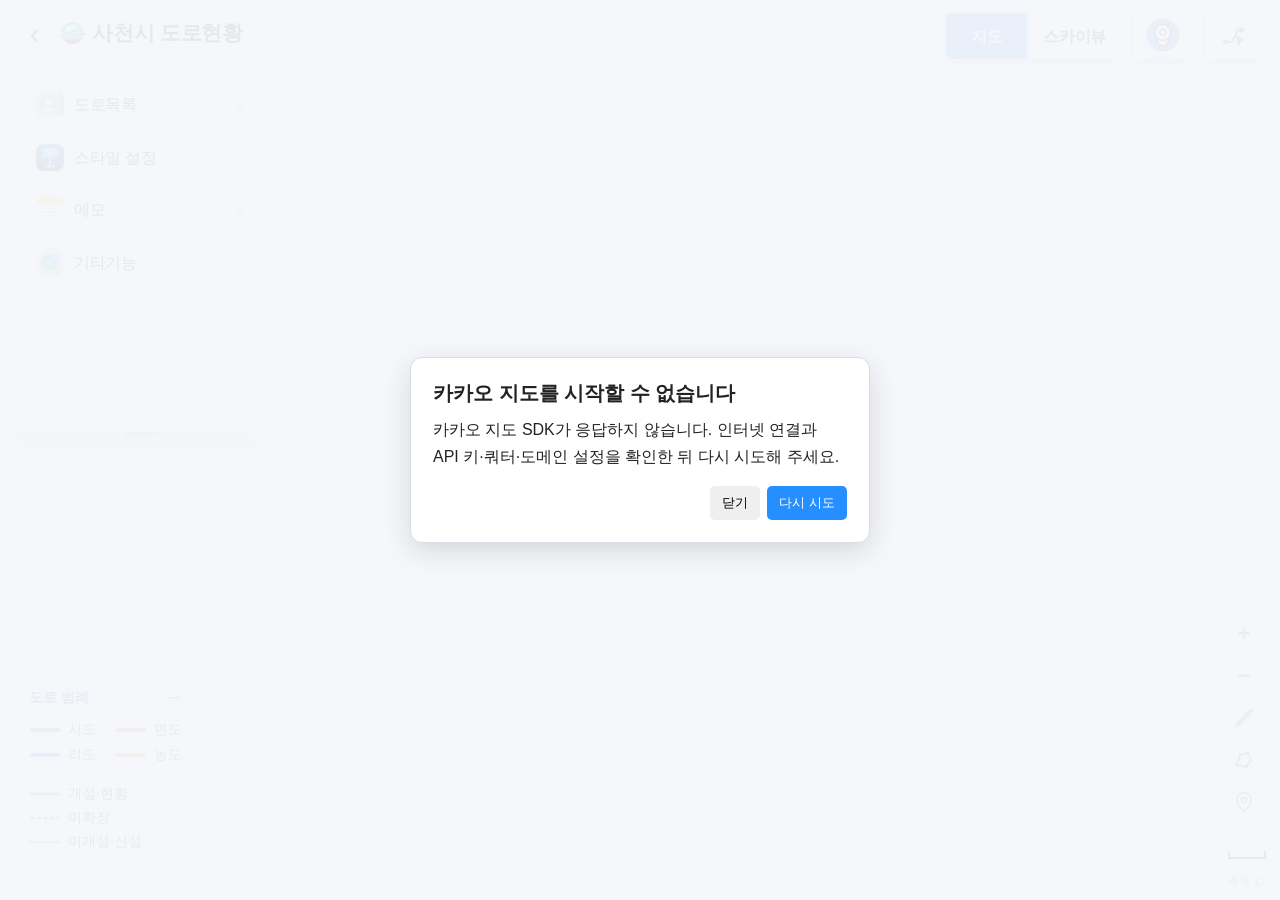
==== index.html @ bdb755bf "Remove continuous casing behind patterned roads" ====
<!DOCTYPE html>
<html lang="ko">
<head>
  <meta charset="UTF-8">
  <meta name="viewport" content="width=device-width, initial-scale=1.0">

  <title>사천시 도로지도</title>

  <style>
    * {
      box-sizing: border-box;
      font-family: Arial, "Apple SD Gothic Neo", sans-serif;
    }

    html,
    body,
    #map {
      width: 100%;
      height: 100%;
      margin: 0;
    }

    button,
    label {
      cursor: pointer;
    }

    /* =========================
       오른쪽 상단 메뉴
       ========================= */

      .top-toolbar {
      position: absolute;
      top: 15px;
      right: 15px;
      z-index: 30;
      display: flex;
      gap: 8px;
      align-items: flex-start;
    }

    .base-map-menu {
      display: flex;
      overflow: hidden;
      background: white;
      border-radius: 7px;
      box-shadow: 0 2px 8px #0005;
    }

    .base-map-menu button {
      padding: 12px 17px;
      border: 0;
      border-right: 1px solid #ddd;
      background: white;
      color: #222;
      font-size: 15px;
      font-weight: bold;
    }

    .base-map-menu button:last-child {
      border-right: 0;
    }

    .base-map-menu button.active {
      color: white;
      background: #258fff;
    }

    .tool-wrap {
      position: relative;
    }

    .tool-button {
      width: 52px;
      height: 47px;
      padding: 0;
      border: 0;
      border-radius: 7px;
      color: #555;
      background: white;
      box-shadow: 0 2px 8px #0005;
      font-size: 25px;
      font-weight: bold;
    }

    .tool-button.active {
      color: white;
      background: #258fff;
    }

    #styleBtn {
      width: 72px;
      font-size: 13px;
    }

    /* 레이어 모양 아이콘 */
    .layer-symbol {
      position: relative;
      display: inline-block;
      width: 25px;
      height: 23px;
    }

    .layer-symbol span {
      position: absolute;
      left: 50%;
      width: 18px;
      height: 18px;
      border-radius: 2px;
      background: currentColor;
      transform: translateX(-50%) rotate(45deg);
    }

    .layer-symbol span:nth-child(1) {
      top: 0;
    }

    .layer-symbol span:nth-child(2) {
      top: 5px;
      opacity: 0.65;
    }

    .layer-symbol span:nth-child(3) {
      top: 10px;
      opacity: 0.35;
    }

    /* =========================
       레이어 설정창
       ========================= */

    #layerPanel {
      position: absolute;
      top: 58px;
      right: 0;
      z-index: 31;
      width: 240px;
      display: none;
      padding: 14px;
      background: white;
      border-radius: 8px;
      box-shadow: 0 4px 14px #0005;
    }

    .layer-panel-title {
      margin-bottom: 12px;
      padding: 0 3px 9px;
      border-bottom: 1px solid #999;
      color: #555;
      font-size: 19px;
      font-weight: bold;
    }

    .layer-grid {
      display: grid;
      grid-template-columns: repeat(2, 1fr);
      gap: 8px;
    }

    .layer-item {
      position: relative;
      height: 50px;
    }

    .layer-item input {
      position: absolute;
      opacity: 0;
      pointer-events: none;
    }

    .layer-item label {
      width: 100%;
      height: 100%;
      padding: 0 4px;
      display: flex;
      align-items: center;
      justify-content: center;
      border: 2px solid #3594ef;
      border-radius: 8px;
      color: #3594ef;
      text-align: center;
      font-size: 14px;
      font-weight: bold;
      white-space: nowrap;
    }

    .layer-item label:hover {
      background: #eaf4ff;
    }

    .layer-item input:checked + label {
      color: white;
      border-color: #3594ef;
      background: #3594ef;
      font-weight: bold;
    }

    .layer-section-label {
      grid-column: 1 / -1;
      margin-top: 5px;
      padding-top: 8px;
      border-top: 1px solid #e5e7eb;
      color: #59616b;
      font-size: 12px;
      font-weight: 800;
      text-align: left;
    }

    .boundary-auto-note {
      grid-column: 1 / -1;
      margin-top: -2px;
      color: #8a9098;
      font-size: 10px;
      line-height: 1.4;
      text-align: left;
    }

    /* 사용자화 설정창 */
    #stylePanel {
      position: absolute;
      top: 58px;
      right: 0;
      z-index: 31;
      width: 820px;
      max-width: calc(100vw - 30px);
      max-height: calc(100vh - 90px);
      display: none;
      overflow-y: auto;
      padding: 0;
      background: #f5f7fa;
      border: 1px solid #dfe4ea;
      border-radius: 12px;
      box-shadow: 0 8px 28px #0003;
    }

    .style-title {
      position: sticky;
      top: 0;
      z-index: 2;
      padding: 14px 16px 11px;
      color: #222;
      background: white;
      border-bottom: 1px solid #e6e9ed;
      font-size: 18px;
      font-weight: 800;
    }

    .style-subtitle {
      display: block;
      margin-top: 3px;
      color: #858b93;
      font-size: 11px;
      font-weight: normal;
    }

    .style-section {
      margin: 12px;
      padding: 12px;
      background: white;
      border: 1px solid #e3e7eb;
      border-radius: 10px;
    }

    .style-section-title {
      margin-bottom: 9px;
      color: #30343a;
      font-size: 14px;
      font-weight: 800;
    }

    .style-section-note {
      margin: -4px 0 10px;
      color: #8a9098;
      font-size: 11px;
    }

    .style-head,
    .style-row {
      display: grid;
      grid-template-columns: 58px 108px 108px 60px 60px minmax(105px, 1fr) minmax(105px, 1fr);
      gap: 7px;
      align-items: center;
      text-align: center;
    }

    .style-head {
      padding: 0 2px 7px;
      color: #8a9098;
      font-size: 10px;
      font-weight: 700;
    }

    .style-row {
      min-height: 50px;
      padding: 7px 2px;
      border-top: 1px solid #eef1f4;
      color: #333;
      font-size: 13px;
      font-weight: 800;
    }

    .style-row input[type="color"] {
      width: 38px;
      height: 30px;
      padding: 2px;
      border: 1px solid #cfd5dc;
      border-radius: 6px;
      background: white;
    }

    .color-code-control {
      display: grid;
      grid-template-columns: 38px minmax(64px, 1fr);
      gap: 5px;
      align-items: center;
      min-width: 0;
    }

    .color-code-input {
      width: 100%;
      min-width: 0;
      height: 30px;
      padding: 3px 5px;
      border: 1px solid #cfd5dc;
      border-radius: 6px;
      background: #fff;
      color: #333;
      font: 11px/1.2 ui-monospace, SFMono-Regular, Menlo, Monaco, Consolas, monospace;
      text-transform: uppercase;
      box-sizing: border-box;
    }

    .color-code-input:focus {
      outline: none;
      border-color: #258fff;
      box-shadow: 0 0 0 2px rgba(37,143,255,.12);
    }

    .style-row input[type="number"] {
      width: 58px;
      height: 34px;
      padding: 4px;
      border: 1px solid #cfd5dc;
      border-radius: 6px;
      text-align: center;
      font-size: 13px;
    }

    .opacity-control {
      display: grid;
      grid-template-columns: 1fr 40px;
      gap: 6px;
      align-items: center;
    }

    .opacity-control input[type="range"] {
      width: 100%;
      accent-color: #258fff;
    }

    .opacity-value {
      color: #4b5563;
      font-size: 11px;
      font-weight: 800;
      text-align: right;
      white-space: nowrap;
    }

    .status-style-settings {
      margin: 12px;
      padding: 12px;
      background: white;
      border: 1px solid #e3e7eb;
      border-radius: 10px;
    }

    .status-style-title {
      margin-bottom: 8px;
      color: #30343a;
      font-size: 14px;
      font-weight: 800;
    }

    .status-style-row {
      display: grid;
      grid-template-columns: 120px 85px 1fr;
      gap: 10px;
      align-items: center;
      padding: 6px 0;
      color: #444;
      font-size: 13px;
      font-weight: 700;
    }

    .status-style-row.two-column {
      grid-template-columns: 120px 1fr;
    }

    .status-style-row select,
    .status-style-row input[type="number"] {
      width: 100%;
      height: 36px;
      padding: 0 9px;
      border: 1px solid #cfd5dc;
      border-radius: 6px;
      background: white;
      font-size: 13px;
    }

    .status-style-row input[type="number"] {
      text-align: center;
    }

    #styleReset {
      width: calc(100% - 24px);
      margin: 0 12px 12px;
      padding: 10px;
      border: 1px solid #d7dce2;
      border-radius: 8px;
      color: #4b5563;
      background: white;
      font-weight: 800;
    }

    #styleReset:hover {
      background: #f0f3f6;
    }

    #scaleControl {
      position: absolute;
      right: 15px;
      bottom: 12px;
      z-index: 19;
      color: #222;
      font-size: 12px;
      text-align: right;
      text-shadow:
        -1px -1px 0 white,
         1px -1px 0 white,
        -1px  1px 0 white,
         1px  1px 0 white;
      pointer-events: none;
    }

    #scaleBar {
      position: relative;
      height: 8px;
      margin: 0 0 3px auto;
      border: 2px solid #222;
      border-top: 0;
      box-sizing: border-box;
    }

    #scaleDistance,
    #scaleRatio {
      white-space: nowrap;
    }

    #scaleDistance {
      font-weight: bold;
    }

    /* =========================
       노선목록
       ========================= */

    #listOpen {
      position: absolute;
      top: 50%;
      left: 0;
      z-index: 24;
      display: none;
      width: 16px;
      height: 64px;
      padding: 0;
      border: 0;
      border-radius: 0 7px 7px 0;
      color: white;
      background: #258fff;
      box-shadow: 2px 0 7px #0004;
      font-size: 16px;
      font-weight: bold;
      transform: translateY(-50%);
    }

    #listPanel {
      position: absolute;
      top: 0;
      bottom: 0;
      left: 0;
      z-index: 21;
      width: 190px;
      display: block;
      overflow: visible;
      background: white;
      box-shadow: 2px 0 12px #0006;
    }

    /* 좌측 노선목록 폭 조절 손잡이 */
    #listResizeHandle {
      position: absolute;
      top: 0;
      right: -4px;
      bottom: 0;
      z-index: 23;
      width: 8px;
      cursor: ew-resize;
      touch-action: none;
      background: transparent;
    }

    #listResizeHandle:hover,
    body.list-resizing #listResizeHandle {
      background: rgba(37, 143, 255, 0.22);
    }

    body.list-resizing {
      cursor: ew-resize;
      user-select: none;
    }

    .list-header {
      display: flex;
      justify-content: flex-start;
      padding: 12px 14px;
      border-bottom: 1px solid #ddd;
      color: white;
      background: #258fff;
      font-weight: bold;
    }

    #listClose {
      position: absolute;
      top: 50%;
      right: -16px;
      z-index: 25;
      width: 16px;
      height: 64px;
      padding: 0;
      border: 0;
      border-radius: 0 7px 7px 0;
      color: white;
      background: #258fff;
      box-shadow: 2px 0 7px #0004;
      font-size: 16px;
      font-weight: bold;
      transform: translateY(-50%);
    }

    .road-search-wrap {
      display: flex;
      gap: 5px;
      padding: 9px;
      border-bottom: 1px solid #ddd;
      background: #f7f8fa;
    }

    #roadSearch {
      flex: 1;
      min-width: 0;
      padding: 8px 10px;
      border: 1px solid #aaa;
      border-radius: 5px;
      outline: none;
      font-size: 13px;
    }

    #roadSearch:focus {
      border-color: #258fff;
      box-shadow: 0 0 0 2px #258fff22;
    }

    #addressSearchBtn {
      padding: 0 10px;
      border: 0;
      border-radius: 5px;
      color: white;
      background: #258fff;
      font-size: 13px;
      font-weight: bold;
      white-space: nowrap;
    }

    #addressResults {
      display: none;
      margin-bottom: 8px;
    }

    .address-result-title {
      margin: 5px 5px 4px;
      color: #258fff;
      font-size: 14px;
      font-weight: bold;
    }

    .address-result-item {
      width: 100%;
      padding: 8px 9px;
      border: 0;
      border-bottom: 1px solid #eee;
      background: #f6f9ff;
      text-align: left;
      font-size: 12px;
      line-height: 1.45;
    }

    .address-result-item:hover {
      background: #e5f0ff;
    }

    .address-result-item small {
      display: block;
      color: #777;
    }

    #searchEmpty {
      display: none;
      padding: 18px 5px;
      color: #777;
      text-align: center;
      font-size: 13px;
    }

    .sidebar-tools {
      padding: 8px 10px;
      border-bottom: 1px solid #ddd;
      background: #fff;
      font-size: 12px;
    }

    .sidebar-tool-title { margin-bottom: 6px; font-weight: 800; }
    .status-filter-row { display: flex; flex-wrap: wrap; gap: 5px 10px; }
    .status-filter-row label { display: flex; align-items: center; gap: 3px; cursor: pointer; }

    .road-legend {
      display: grid;
      grid-template-columns: 1fr 1fr;
      gap: 6px 8px;
      margin-top: 9px;
      color: #555;
    }

    .legend-item { display: flex; align-items: center; gap: 6px; min-width: 0; }
    .legend-line {
      position: relative;
      width: 30px;
      height: 6px;
      flex: 0 0 30px;
      background: var(--legend-color, #555);
    }
    .legend-line:not(.unopened):not(.unexpanded)::after {
      content: "";
      position: absolute;
      top: 1.5px;
      right: 0;
      left: 0;
      height: 3px;
      background: #fff;
    }
    .legend-line.unexpanded {
      height: 4px;
      background: repeating-linear-gradient(90deg, #555 0 6px, transparent 6px 10px);
    }
    .legend-line.unopened {
      height: 5px;
      background: radial-gradient(circle, #555 0 2px, transparent 2.2px) 0 50% / 7px 5px repeat-x;
    }

    #appError {
      position: fixed;
      inset: 0;
      z-index: 20000;
      display: none;
      align-items: center;
      justify-content: center;
      padding: 20px;
      background: rgba(245,247,250,.94);
      box-sizing: border-box;
    }

    .app-error-card {
      width: min(460px, 100%);
      padding: 22px;
      border: 1px solid #d8dde5;
      border-radius: 12px;
      background: #fff;
      box-shadow: 0 8px 28px #0002;
      color: #222;
    }

    .app-error-title { margin-bottom: 10px; font-size: 20px; font-weight: 800; }
    .app-error-message { line-height: 1.65; white-space: pre-line; }
    .app-error-actions { display: flex; justify-content: flex-end; gap: 7px; margin-top: 16px; }
    .app-error-actions button { padding: 8px 12px; border: 0; border-radius: 5px; cursor: pointer; }
    .app-error-reload { color: #fff; background: #258fff; }

    #listContent {
      height: calc(100vh - 246px);
      padding: 8px;
      overflow-y: auto;
    }

    body.list-collapsed #listPanel {
      display: none;
    }

    body.list-collapsed #listOpen {
      display: block;
    }

    #mapTools {
      position: absolute;
      top: auto;
      bottom: 78px;
      right: 15px;
      z-index: 20;
      display: flex;
      flex-direction: column;
      transform: none;
      border-radius: 6px;
      background: white;
      box-shadow: 0 2px 8px #0004;
      overflow: hidden;
    }

    #mapTools button {
      width: 46px;
      height: 46px;
      padding: 0;
      border: 0;
      border-bottom: 1px solid #ddd;
      color: #444;
      background: white;
      font: bold 25px/1 Arial, sans-serif;
      cursor: pointer;
    }

    #mapTools button:last-child { border-bottom: 0; }
    #mapTools button:hover { background: #f4f4f4; }
    #mapTools button.active { color: white; background: #3396f4; }

    #mapTools .measure-icon {
      font-size: 22px;
    }

    #mapTools #locationBtn {
      color: #777;
    }

    #mapTools #locationBtn.active {
      color: #258fff;
      background: #fff;
    }

    #mapTools #locationBtn svg {
      width: 25px;
      height: 25px;
      display: block;
      margin: auto;
    }

    .current-location-dot {
      width: 18px;
      height: 18px;
      border: 4px solid #fff;
      border-radius: 50%;
      background: #258fff;
      box-shadow: 0 1px 5px #0008;
      pointer-events: none;
    }

    #mapTools .measure-icon svg {
      width: 24px;
      height: 24px;
      display: block;
      margin: auto;
    }

    #measureHint {
      position: absolute;
      top: calc(50% + 105px);
      right: 70px;
      z-index: 20;
      display: none;
      padding: 7px 10px;
      border-radius: 4px;
      color: white;
      background: #333d;
      font-size: 12px;
      pointer-events: auto;
      align-items: center;
      gap: 6px;
    }

    #measureHint button {
      padding: 4px 7px;
      border: 1px solid #ffffff66;
      border-radius: 4px;
      color: #fff;
      background: #ffffff18;
      font-size: 11px;
      cursor: pointer;
    }

    #measureHint button:hover { background: #ffffff33; }

    .measure-point {
      width: 14px;
      height: 14px;
      border: 4px solid #f01818;
      border-radius: 50%;
      background: #fff;
      box-shadow: 0 1px 2px #0004;
      pointer-events: none;
    }

    .measure-segment-label {
      padding: 1px 5px 2px;
      border: 2px solid #f01818;
      border-radius: 4px;
      color: #f01818;
      background: #fff;
      box-shadow: 0 1px 2px #0003;
      font-size: 13px;
      font-weight: 700;
      white-space: nowrap;
      pointer-events: none;
    }

    .measure-panel {
      min-width: 172px;
      overflow: hidden;
      border: 1px solid #ddd;
      border-radius: 3px;
      background: #fff;
      box-shadow: 0 4px 14px #0004;
      color: #444;
      font-size: 14px;
      line-height: 1.7;
    }

    .measure-panel-main {
      position: relative;
      padding: 10px 40px 10px 14px;
    }

    .measure-panel-row {
      display: grid;
      grid-template-columns: 66px auto;
      gap: 8px;
      white-space: nowrap;
    }

    .measure-panel-row .measure-number {
      color: #f01818;
    }

    .measure-panel-close {
      position: absolute;
      top: 7px;
      right: 9px;
      width: 24px;
      height: 24px;
      border: 0;
      background: transparent;
      color: #111;
      font-size: 24px;
      line-height: 22px;
      cursor: pointer;
    }

    .measure-panel-help {
      padding: 8px 14px;
      border-top: 1px solid #eee;
      background: #fafafa;
      color: #666;
      font-size: 12px;
      line-height: 1.6;
      white-space: nowrap;
    }

    .measure-area-result {
      position: relative;
      padding: 7px 38px 7px 10px;
      border: 1px solid #ddd;
      border-radius: 4px;
      background: #fff;
      box-shadow: 0 2px 8px #0004;
      color: #444;
      font-size: 14px;
      font-weight: 700;
      white-space: nowrap;
    }

    .measure-area-result .measure-number {
      color: #f01818;
    }

    .measure-area-result .measure-panel-close {
      top: 2px;
      right: 5px;
    }

    .list-title {
      margin: 8px 5px 5px;
      padding-bottom: 5px;
      border-bottom: 2px solid #444;
      font-size: 15px;
      font-weight: bold;
    }

    .list-title.city {
      color: #009844;
    }

    .list-title.rural {
      color: #e06b00;
    }

    .list-item {
      width: 100%;
      padding: 8px 10px;
      border: 0;
      border-bottom: 1px solid #eee;
      background: white;
      text-align: left;
      font-size: 13px;
    }

    .list-item:hover {
      background: #edf6ff;
    }

    .list-item.selected {
      color: white;
      background: #258fff;
      font-weight: bold;
    }

    /* =========================
       도로 라벨
       ========================= */

    /* 농어촌도로 */
    .road-label {
      --label-scale: var(--road-label-scale, 0.7);
      width: auto;
      min-width: 0;
      padding: calc(1px * var(--label-scale)) calc(3px * var(--label-scale));
      color: var(--road-label-text-color, #111111);
      background: var(--road-label-bg-color, #FFFFFF);
      border: 0;
      border-radius: 0;
      box-shadow: 0 1px 3px #0006;
      font-size: calc(13px * var(--label-scale));
      font-weight: bold;
      line-height: 1.1;
      display: flex;
      align-items: center;
      justify-content: center;
      text-align: center;
      white-space: nowrap;
      pointer-events: none;
    }

    /* 시도: 글자 크기에 맞춰 원형 박스도 자동 조절 */
    .road-label.city {
      width: calc(25px * var(--label-scale));
      height: calc(25px * var(--label-scale));
      min-width: calc(25px * var(--label-scale));
      padding: 0;
      display: flex;
      align-items: center;
      justify-content: center;
      border-radius: 50%;
      font-size: calc(13px * var(--label-scale));
    }

    /* 노선번호 도형 사용자 설정 */
    .road-label.shape-none,
    .road-label.shape-none.city {
      width: auto;
      height: auto;
      min-width: 0;
      padding: 0;
      background: transparent !important;
      border-radius: 0;
      box-shadow: none !important;
    }

    .road-label.shape-box,
    .road-label.shape-box.city {
      width: auto;
      height: auto;
      min-width: 0;
      padding: calc(1px * var(--label-scale)) calc(3px * var(--label-scale));
      border-radius: 0;
    }

    .road-label.shape-rounded,
    .road-label.shape-rounded.city {
      width: auto;
      height: auto;
      min-width: 0;
      padding: calc(2px * var(--label-scale)) calc(5px * var(--label-scale));
      border-radius: calc(5px * var(--label-scale));
    }

    .road-label.shape-circle,
    .road-label.shape-circle.city {
      width: calc(25px * var(--label-scale));
      height: calc(25px * var(--label-scale));
      min-width: calc(25px * var(--label-scale));
      padding: 0;
      border-radius: 50%;
    }

    .label-color-list {
      display: grid;
      gap: 7px;
      width: 100%;
    }
    .label-color-item {
      display: grid;
      grid-template-columns: 24px 38px minmax(82px, 1fr) 30px;
      gap: 6px;
      align-items: center;
    }
    .label-color-item input[type="color"] {
      width: 38px;
      height: 30px;
      padding: 2px;
      border: 1px solid #cfd5dc;
      border-radius: 6px;
      background: #fff;
    }
    .label-color-code {
      width: 100%;
      min-width: 0;
      height: 30px;
      padding: 4px 7px;
      border: 1px solid #cfd5dc;
      border-radius: 6px;
      font: 12px/1 Arial, sans-serif;
      text-transform: uppercase;
    }
    .label-color-remove {
      width: 30px;
      height: 30px;
      border: 1px solid #d6dbe1;
      border-radius: 6px;
      background: #fff;
      color: #777;
      cursor: pointer;
    }
    .label-color-add {
      width: 100%;
      margin-top: 7px;
      padding: 8px;
      border: 1px dashed #bfc8d2;
      border-radius: 7px;
      background: #f8fafc;
      color: #45515d;
      font-weight: 700;
      cursor: pointer;
    }

    /* =========================
       속성 팝업 - 둥근 카드형
       ========================= */

    .road-popup {
      position: fixed;
      top: 72px;
      right: 15px;
      left: auto;
      width: 275px;
      max-width: calc(100vw - 24px);
      padding: 22px 20px 18px;
      box-sizing: border-box;
      color: #202124;
      background: rgba(255,255,255,.98);
      border: 0;
      z-index: 10000;
      border-radius: 22px;
      box-shadow: 0 10px 32px rgba(0,0,0,.18);
      font-size: 14px;
      line-height: 1.45;
      overflow: hidden;
    }

    /* 팝업 본문 텍스트는 드래그 선택/복사 가능 */
    .road-popup .road-attributes,
    .road-popup .popup-row,
    .road-popup .popup-label,
    .road-popup .popup-value {
      user-select: text;
      -webkit-user-select: text;
      cursor: text;
    }

    .popup-eyebrow {
      margin: 0 40px 5px 0;
      color: #5f6368;
      font-size: 12px;
      font-weight: 600;
      letter-spacing: -.1px;
    }

    .popup-drag-handle {
      cursor: default;
      user-select: none;
      -webkit-user-select: none;
      touch-action: auto;
    }

    .popup-drag-handle * {
      user-select: none;
      -webkit-user-select: none;
    }

    .popup-header {
      margin: -22px -20px 8px;
      padding: 22px 20px 0;
      min-height: 74px;
      position: relative;
      border-top-left-radius: 22px;
      border-top-right-radius: 22px;
      background: #f7f8fa;
      border-bottom: 1px solid #eceff1;
    }

    .popup-title {
      margin: 0;
      padding: 0 40px 15px 0;
      color: #202124;
      font-size: 22px;
      font-weight: 700;
      line-height: 1.22;
      letter-spacing: -.55px;
      white-space: normal;
      overflow-wrap: anywhere;
      word-break: break-word;
    }

    .road-attributes {
      margin-top: 2px;
      padding-top: 4px;
      border-top: 1px solid #eceff1;
    }

    .popup-row {
      display: grid;
      grid-template-columns: 82px minmax(0, 1fr);
      align-items: start;
      gap: 8px;
      padding: 8px 0;
      border-bottom: 1px solid #f1f3f4;
      line-height: 1.35;
    }

    .popup-row:last-child {
      border-bottom: 0;
      padding-bottom: 2px;
    }

    .popup-label {
      color: #767b80;
      font-size: 12.5px;
      font-weight: 500;
      letter-spacing: -.15px;
      white-space: nowrap;
    }

    .popup-value {
      min-width: 0;
      color: #202124;
      font-size: 13px;
      font-weight: 500;
      white-space: normal;
      overflow-wrap: anywhere;
      word-break: break-word;
      line-height: 1.45;
    }

    .popup-value.wrap-status {
      white-space: pre-line;
      word-break: break-word;
      overflow-wrap: anywhere;
      line-height: 1.5;
    }

    .popup-close {
      position: absolute;
      top: 14px;
      right: 14px;
      width: 34px;
      height: 34px;
      padding: 0;
      border: 0;
      border-radius: 50%;
      color: #5f6368;
      background: #f1f3f4;
      font-size: 22px;
      font-weight: 400;
      line-height: 32px;
      cursor: pointer;
    }

    .popup-close:hover {
      background: #e5e8eb;
    }

    /* =========================
       로드뷰 창
       ========================= */

    #roadviewPanel {
      position: fixed;
      left: 15px;
      bottom: 15px;
      z-index: 40;
      width: min(45vw, 620px);
      height: min(45vh, 420px);
      min-width: min(320px, calc(100vw - 30px));
      min-height: 220px;
      max-width: calc(100vw - 30px);
      max-height: calc(100vh - 30px);
      box-sizing: border-box;
      resize: none;
      overflow: hidden;
      display: none;
      background: white;
      border: 3px solid white;
      box-shadow: 0 3px 12px #0007;
    }

    #roadview {
      width: 100%;
      height: 100%;
    }

    #roadviewResizeHandle {
      position: absolute;
      right: 0;
      top: 0;
      z-index: 50;
      width: 32px;
      height: 32px;
      border: 0;
      border-radius: 0 0 0 8px;
      background: rgba(255,255,255,.95);
      box-shadow: -2px 2px 7px rgba(0,0,0,.25);
      color: #176fc1;
      font-size: 24px;
      line-height: 32px;
      text-align: center;
      cursor: nesw-resize;
      touch-action: none;
      user-select: none;
    }

    #roadviewPanel.fullscreen #roadviewResizeHandle,
    #roadviewPanel.roadview-capturing :is(#roadviewResizeHandle, .roadview-buttons) { display: none; }

    .roadview-capturing #roadview [id^="_view_"] > :is([id^="_il_"], [id^="_al_"], [id^="_atl_"]),
    .roadview-capturing #roadview :is([id^="_mm_view_"], [id^="_mm_box_"], [id^="_box_util_"]) {
      visibility: hidden !important;
    }

    .roadview-capture-exit {
      position: absolute;
      inset: 0;
      z-index: 51;
      width: 100%;
      border: 0;
      background: transparent;
      cursor: default;
    }

    .roadview-capture-exit:focus { outline: none; }


    /* 본 지도에 표시하는 로드뷰 위치와 바라보는 방향 */
    .roadview-direction-marker {
      position: relative;
      width: 54px;
      height: 54px;
      pointer-events: none;
      transform: translate(-27px, -27px);
    }

    .roadview-direction-cone {
      position: absolute;
      left: 50%;
      top: 50%;
      width: 0;
      height: 0;
      border-left: 17px solid transparent;
      border-right: 17px solid transparent;
      border-bottom: 38px solid rgba(50, 145, 255, 0.42);
      transform-origin: 50% 100%;
      transform: translate(-50%, -100%) rotate(0deg);
      filter: drop-shadow(0 1px 1px rgba(0, 0, 0, 0.2));
    }

    .roadview-direction-dot {
      position: absolute;
      left: 50%;
      top: 50%;
      width: 15px;
      height: 15px;
      box-sizing: border-box;
      border: 3px solid #fff;
      border-radius: 50%;
      background: #2588f6;
      box-shadow: 0 1px 4px rgba(0, 0, 0, 0.45);
      transform: translate(-50%, -50%);
    }

    .roadview-buttons {
      position: absolute;
      top: 7px;
      right: 42px;
      z-index: 41;
      display: flex;
      gap: 5px;
    }

    .roadview-buttons button {
      padding: 7px 11px;
      border: 0;
      border-radius: 4px;
      background: white;
      box-shadow: 0 1px 5px #0005;
      font-size: 13px;
      font-weight: bold;
    }

    /*
     * 로드뷰 전체화면
     */
    #roadviewPanel.fullscreen,
    #roadviewPanel.roadview-capturing {
      position: fixed;
      inset: 0;
      top: 0 !important;
      right: 0 !important;
      bottom: 0 !important;
      left: 0 !important;
      width: 100% !important;
      height: 100% !important;
      max-width: none;
      max-height: none;
      resize: none;
      border: 0;
      z-index: 9999;
    }

    @media (max-width: 700px) {
      .top-toolbar {
        top: 8px;
        right: 8px;
        gap: 5px;
      }

      .base-map-menu button {
        padding: 10px 9px;
        font-size: 13px;
      }

      .tool-button {
        width: 44px;
        height: 42px;
      }

      #layerPanel {
        width: 270px;
      }

      #roadviewPanel {
        width: calc(100% - 30px);
        height: 40%;
        left: 15px;
      }

      #roadviewPanel.fullscreen {
        width: 100%;
        height: 100%;
      }

      /* 모바일: 노선목록을 좌측 사이드바가 아닌 하단 바텀시트로 표시 */
      #listPanel {
        top: auto;
        right: 0;
        bottom: 0;
        left: 0;
        width: 100% !important;
        max-width: none;
        height: min(52dvh, 520px);
        min-height: 190px;
        max-height: 82dvh;
        display: flex;
        flex-direction: column;
        box-sizing: border-box;
        overflow: visible;
        border-radius: 16px 16px 0 0;
        box-shadow: 0 -4px 18px #0005;
      }

      /* 모바일에서는 패널 위쪽을 잡아 위·아래로 높이 조절 */
      #listResizeHandle {
        top: -18px;
        right: 0;
        bottom: auto;
        left: 0;
        width: 100%;
        height: 36px;
        z-index: 26;
        cursor: ns-resize;
        touch-action: none;
        background: transparent;
      }

      #listResizeHandle::after {
        content: "";
        position: absolute;
        top: 8px;
        left: 50%;
        width: 58px;
        height: 6px;
        border-radius: 999px;
        background: rgba(37, 143, 255, 0.82);
        box-shadow: 0 1px 4px rgba(0,0,0,.22);
        transform: translateX(-50%);
        pointer-events: none;
      }

      body.list-resizing #listResizeHandle::after {
        width: 70px;
        height: 7px;
        background: rgba(37, 143, 255, 1);
      }

      body.list-resizing {
        cursor: ns-resize;
      }
      .list-header {
        min-height: 46px;
        padding: 11px 12px;
        box-sizing: border-box;
        overflow: hidden;
        font-size: 15px;
        white-space: nowrap;
      }
      #listClose {
        top: 10px;
        right: 10px;
        width: 32px;
        height: 28px;
        border-radius: 7px;
        box-shadow: none;
        transform: none;
        font-size: 15px;
      }

      #listOpen {
        top: auto;
        right: auto;
        bottom: 0;
        left: 50%;
        width: 72px;
        height: 30px;
        border-radius: 9px 9px 0 0;
        transform: translateX(-50%);
        box-shadow: 0 -2px 8px #0004;
      }

      .road-search-wrap {
        display: grid;
        grid-template-columns: minmax(0, 1fr) 52px;
        gap: 5px;
        padding: 7px;
      }
      #roadSearch { width: 100%; padding: 7px 8px; font-size: 16px; }
      #addressSearchBtn { padding: 0 5px; font-size: 12px; }
      .sidebar-tools { padding: 7px; font-size: 11px; }
      .sidebar-tool-title { margin-bottom: 5px; }
      .status-filter-row {
        display: grid;
        grid-template-columns: repeat(3, minmax(0, 1fr));
        gap: 3px;
      }
      .status-filter-row label { gap: 1px; min-width: 0; white-space: nowrap; }
      .status-filter-row input { margin: 0 2px 0 0; }
      .road-legend { gap: 5px 4px; margin-top: 7px; font-size: 11px; }
      .legend-item { gap: 4px; white-space: nowrap; }
      .legend-line { width: 24px; flex-basis: 24px; }
      #listContent {
        flex: 1 1 auto;
        min-height: 0;
        height: auto;
        padding: 6px;
        overflow-y: auto;
        -webkit-overflow-scrolling: touch;
      }

      /* 하단 패널이 열려 있어도 상단 지도 메뉴는 계속 사용 가능 */
      body:not(.list-collapsed) #mapTools,
      body:not(.list-collapsed) #scaleControl {
        visibility: hidden;
        pointer-events: none;
      }

      #mapTools { right: 8px; top: auto; bottom: 74px; }
      #scaleControl { right: 8px; bottom: 8px; }
      .road-popup {
        width: min(230px, calc(100vw - 24px));
        max-width: calc(100vw - 24px);
      }
      #measureHint { top: auto; right: 8px; bottom: 66px; max-width: calc(100vw - 16px); }
      .top-toolbar { max-width: calc(100vw - 16px); flex-wrap: wrap; justify-content: flex-end; }
    }

    /* 공간파일(GeoJSON / SHP) 불러오기 */
    #spatialPanel {
      display: none; position: fixed; top: 70px; right: 15px; width: 380px;
      max-height: calc(100vh - 90px); overflow: hidden; background: rgba(255,255,255,.98);
      border: 1px solid #b8b8b8; border-radius: 9px; box-shadow: 0 5px 22px rgba(0,0,0,.28);
      box-sizing: border-box; color: #222; z-index: 120;
    }
    #spatialPanel.minimized { width: 250px; max-height: none; }
    #spatialPanel.minimized .spatial-body { display:none; }
    .spatial-header { height: 42px; display:flex; align-items:center; gap:8px; padding:0 8px 0 12px; border-bottom:1px solid #ddd; background:#f7f7f7; box-sizing:border-box; }
    #spatialPanel.minimized .spatial-header { border-bottom:0; }
    .spatial-title { flex:1; min-width:0; font-weight:700; font-size:14px; white-space:nowrap; overflow:hidden; text-overflow:ellipsis; }
    .spatial-window-btn { width:28px; height:28px; border:0; border-radius:4px; background:transparent; cursor:pointer; font-size:18px; line-height:28px; color:#444; }
    .spatial-window-btn:hover { background:#e7e7e7; }
    #spatialMinBtn { font-size:20px; padding-bottom:7px; }
    .spatial-body { padding:12px; max-height:calc(100vh - 132px); overflow:auto; box-sizing:border-box; }
    .spatial-note { font-size: 11px; line-height: 1.45; color: #666; margin-bottom: 10px; }
    #spatialFileInput { display:none; }
    #spatialActions { display:grid; grid-template-columns:1fr 88px; gap:6px; }
    #spatialOpenBtn, #spatialResetBtn { padding:9px; border:1px solid #888; border-radius:5px; background:#f7f7f7; cursor:pointer; font-weight:700; }
    #spatialOpenBtn:hover, #spatialResetBtn:hover { background:#eee; }
    #spatialResetBtn { color:#444; }
    #spatialLayerList { margin-top:10px; display:grid; gap:8px; }
    .import-layer { border:1px solid #d4d4d4; border-radius:6px; background:#fff; overflow:hidden; }
    .import-layer-head { display:flex; align-items:center; gap:7px; padding:9px; margin:0; cursor:pointer; user-select:none; }
    .import-layer-head:hover { background:#f4f7fb; }
    .import-layer.active .import-layer-head { background:#eef5ff; border-bottom:1px solid #e1e5ea; }
    .import-layer-toggle { width:16px; color:#777; font-size:12px; text-align:center; transition:transform .15s ease; }
    .import-layer.active .import-layer-toggle { transform:rotate(90deg); }
    .import-layer-detail { display:none; padding:9px; }
    .import-layer.active .import-layer-detail { display:block; }
    .import-visible-wrap { display:inline-flex; align-items:center; gap:3px; font-size:11px; color:#444; cursor:pointer; white-space:nowrap; }
    .import-visible-wrap input { margin:0; }
    .import-layer-name { flex:1; min-width:0; font-size:12px; font-weight:700; overflow:hidden; text-overflow:ellipsis; white-space:nowrap; }
    .import-delete { border:0; background:#eee; border-radius:4px; cursor:pointer; padding:3px 7px; }
    .import-style-grid { display:grid; grid-template-columns:82px 1fr; gap:6px 8px; align-items:center; font-size:11px; }
    .import-style-grid input[type="number"], .import-style-grid select { width:100%; box-sizing:border-box; }
    .import-style-grid input[type="color"] { width:42px; height:26px; padding:1px; border:1px solid #aaa; }
    .import-style-grid input[type="range"] { width:100%; }
    .import-label-row { display:flex; gap:5px; align-items:center; }
    .import-label-row select { flex:1; min-width:0; }
    .import-status { font-size:11px; color:#555; margin-top:7px; }
    .imported-map-label {
      display: flex;
      align-items: center;
      justify-content: center;
      text-align: center;
      white-space: nowrap;
      padding: 0;
      background: transparent;
      color: #fff;
      border: 0;
      outline: 0;
      box-shadow: none;
      font-weight: 800;
      line-height: 1.15;
      letter-spacing: -0.2px;
      text-shadow:
        -1px -1px 0 #000,
         0   -1px 0 #000,
         1px -1px 0 #000,
        -1px  0   0 #000,
         1px  0   0 #000,
        -1px  1px 0 #000,
         0    1px 0 #000,
         1px  1px 0 #000,
         0    2px 2px rgba(0,0,0,.35);
      pointer-events: none;
    }
    .imported-point {
      box-sizing: border-box;
      border: 1px solid #fff;
      border-radius: 50%;
      box-shadow: 0 1px 3px rgba(0,0,0,.45);
      transform: translateZ(0);
      cursor: pointer;
      pointer-events: auto;
    }
    .imported-attributes {
      max-height: 260px;
      overflow-y: auto;
      overscroll-behavior: contain;
    }
    @media (max-width: 640px) {
      #spatialPanel { top: 62px; right: 8px; width: min(380px, calc(100vw - 16px)); max-height: calc(100vh - 72px); }
      #spatialPanel.minimized { width: 220px; }
      .spatial-body { max-height: calc(100vh - 114px); }
    }

    /* 개선: 외부 공간레이어 관리 도구 */
    .import-layer-actions { display:flex; gap:4px; align-items:center; }
    .import-layer-action {
      min-width:26px; height:26px; padding:0 6px; border:1px solid #d1d5db;
      border-radius:4px; background:#fff; color:#444; cursor:pointer; font-size:12px;
      font-weight:700; line-height:24px;
    }
    .import-layer-action:hover { background:#eef5ff; border-color:#9cc7f5; }
    .import-name-input { width:100%; min-width:0; height:30px; padding:4px 7px; border:1px solid #cfd5dc; border-radius:5px; }

    /* 가로형 모바일/작은 태블릿: 하단 시트 대신 좌측 패널 */
    @media (max-width: 900px) and (orientation: landscape) {
      #listPanel {
        top:0; right:auto; bottom:0; left:0;
        width:190px !important; max-width:48vw; height:100% !important;
        min-height:0; max-height:none; display:block; border-radius:0;
        box-shadow:2px 0 12px #0006;
      }
      #listResizeHandle {
        top:0; right:-4px; bottom:0; left:auto;
        width:8px; height:auto; cursor:ew-resize;
      }
      #listResizeHandle::after { display:none; }
      #listClose {
        top:50%; right:-16px; width:16px; height:64px;
        border-radius:0 7px 7px 0; transform:translateY(-50%);
      }
      #listOpen {
        top:50%; right:auto; bottom:auto; left:0;
        width:16px; height:64px; border-radius:0 7px 7px 0;
        transform:translateY(-50%);
      }
      #listContent { height:calc(100vh - 246px); }
      body:not(.list-collapsed) #mapTools,
      body:not(.list-collapsed) #scaleControl { visibility:visible; pointer-events:auto; }
    }


    /* =========================
       첫 실행 읍면동 선택 화면
       ========================= */
    #cityOverviewBtn {
      position: absolute;
      top: 15px;
      left: 205px;
      z-index: 36;
      display: none;
      padding: 10px 14px;
      border: 1px solid #cfd5dc;
      border-radius: 7px;
      background: rgba(255,255,255,.96);
      box-shadow: 0 2px 8px #0004;
      color: #27313a;
      font-size: 13px;
      font-weight: 800;
      cursor: pointer;
    }
    #cityOverviewBtn:hover { background:#f3f7fb; }
    body.list-collapsed #cityOverviewBtn { left: 15px; }

    .township-select-label {
      pointer-events: auto !important;
      cursor: pointer;
      display: inline-flex;
      align-items: center;
      justify-content: center;
      padding: 4px 8px;
      color: #2f3740;
      background: rgba(255, 255, 255, 0.94);
      border: 1px solid rgba(89, 99, 109, 0.55);
      border-radius: 8px;
      box-shadow: 0 1px 4px rgba(0, 0, 0, 0.16);
      font-size: 13px;
      font-weight: 500;
      line-height: 1.2;
      letter-spacing: -0.2px;
      white-space: nowrap;
      user-select: none;
      transition: background-color .12s ease, border-color .12s ease, color .12s ease;
    }
    .township-select-label.selected {
      color: #1f5f9b;
      background: rgba(255, 255, 255, 0.98);
      border-color: rgba(37, 143, 255, 0.72);
      font-weight: 600;
    }
    .ri-select-label {
      padding: 0;
      border: 0;
      background: transparent;
      box-shadow: none;
      color: #59636d;
      font-size: 11px;
      font-weight: 600;
      line-height: 1.1;
      white-space: nowrap;
      pointer-events: none;
      text-shadow: -1px -1px 0 rgba(255,255,255,.95), 1px -1px 0 rgba(255,255,255,.95), -1px 1px 0 rgba(255,255,255,.95), 1px 1px 0 rgba(255,255,255,.95);
    }
    #townshipStartGuide {
      position:absolute;
      left:50%;
      top:15px;
      z-index:35;
      transform:translateX(-50%);
      padding:9px 14px;
      border-radius:8px;
      background:rgba(30,38,45,.80);
      color:#fff;
      box-shadow:0 2px 8px #0004;
      font-size:13px;
      font-weight:700;
      pointer-events:none;
      white-space:nowrap;
    }
    body.township-selected #townshipStartGuide { display:none; }

    @media (max-width:700px) {
      #cityOverviewBtn { top:58px; left:8px; padding:8px 10px; font-size:12px; }
      body.list-collapsed #cityOverviewBtn { left:8px; }
      #townshipStartGuide { top:58px; max-width:calc(100vw - 110px); overflow:hidden; text-overflow:ellipsis; font-size:12px; }
      .township-select-label {
      pointer-events: auto !important;
      cursor: pointer; padding:0; font-size:13px; }
      .ri-select-label { font-size:10px; }
    }

    .coord-copy-toast {
      position: fixed;
      left: 50%;
      bottom: 28px;
      transform: translateX(-50%);
      z-index: 99999;
      padding: 8px 12px;
      border-radius: 8px;
      background: rgba(30, 35, 40, 0.88);
      color: #fff;
      font-size: 13px;
      font-weight: 500;
      pointer-events: none;
      opacity: 0;
      transition: opacity .15s ease;
    }
    .coord-copy-toast.show {
      opacity: 1;
    }

  
    .road-popup,
    .road-popup * {
      box-sizing: border-box;
    }

    /* =========================
       카카오 바탕지도 장소정보
       ========================= */
    .base-place-popup {
      position: relative;
      width: 300px;
      max-width: calc(100vw - 28px);
      overflow: hidden;
      color: #202124;
      background: rgba(255,255,255,.98);
      border: 1px solid rgba(0,0,0,.10);
      border-radius: 16px;
      box-shadow: 0 8px 26px rgba(0,0,0,.20);
      font-size: 13px;
      line-height: 1.45;
      user-select: text;
      -webkit-user-select: text;
    }

    .base-place-popup-head {
      position: relative;
      padding: 13px 42px 11px 15px;
      background: #f7f8fa;
      border-bottom: 1px solid #eceff1;
      cursor: default;
      user-select: none;
      -webkit-user-select: none;
      touch-action: none;
    }

    .base-place-popup-head * {
      cursor: default;
      user-select: none;
      -webkit-user-select: none;
    }

    /* 상단 제목(지번)은 선택/복사 가능 */
    .base-place-popup-title {
      user-select: text !important;
      -webkit-user-select: text !important;
      cursor: text !important;
    }

    /* 아래 본문 텍스트도 모두 선택/복사 가능 */
    .base-place-popup-body,
    .base-place-popup-row,
    .base-place-popup-label,
    .base-place-popup-value {
      user-select: text !important;
      -webkit-user-select: text !important;
      cursor: text !important;
    }

    .base-place-popup-head .base-place-popup-close {
      cursor: pointer;
    }

    .base-place-popup-category {
      margin-bottom: 3px;
      color: #7a7f85;
      font-size: 11px;
      font-weight: 600;
    }

    .base-place-popup-title {
      color: #202124;
      font-size: 17px;
      font-weight: 800;
      line-height: 1.25;
      word-break: keep-all;
    }

    .base-place-popup-close {
      position: absolute;
      top: 10px;
      right: 10px;
      width: 27px;
      height: 27px;
      padding: 0;
      border: 0;
      border-radius: 50%;
      background: #e9ecef;
      color: #5f6368;
      font-size: 18px;
      line-height: 27px;
      cursor: pointer;
    }

    .base-place-popup-body {
      padding: 10px 15px 12px;
    }

    .base-place-popup-row {
      display: grid;
      grid-template-columns: 68px minmax(0, 1fr);
      gap: 7px;
      padding: 4px 0;
    }

    .base-place-popup-label {
      color: #858a90;
      font-size: 11.5px;
      font-weight: 600;
    }

    .base-place-popup-value {
      color: #30343a;
      overflow-wrap: anywhere;
    }

    .base-place-popup-link {
      display: inline-block;
      margin-top: 7px;
      color: #1a73e8;
      font-weight: 700;
      text-decoration: none;
    }

    .base-place-popup-link:hover {
      text-decoration: underline;
    }

    .base-place-popup-status {
      padding: 14px 15px;
      color: #5f6368;
      background: rgba(255,255,255,.98);
      border: 1px solid rgba(0,0,0,.10);
      border-radius: 12px;
      box-shadow: 0 6px 20px rgba(0,0,0,.16);
      font-size: 12px;
      white-space: nowrap;
    }

    /* 우클릭 지번보기 메뉴 */
    .parcel-context-menu {
      min-width: 116px;
      overflow: hidden;
      background: rgba(255,255,255,.99);
      border: 1px solid rgba(0,0,0,.16);
      border-radius: 8px;
      box-shadow: 0 5px 18px rgba(0,0,0,.24);
      user-select: none;
      -webkit-user-select: none;
    }

    .parcel-context-menu button {
      width: 100%;
      padding: 10px 14px;
      border: 0;
      background: transparent;
      color: #202124;
      text-align: left;
      font-size: 13px;
      font-weight: 700;
      white-space: nowrap;
      cursor: pointer;
    }

    .parcel-context-menu button:hover {
      background: #f1f4f7;
    }

    /* 주소보기: 카카오맵 주소 카드 느낌 */
    /* =========================
       지번정보 팝업 - 노선정보 팝업과 동일한 카드 스타일
       ========================= */
    .base-place-popup.address-view-popup {
      position: relative;
      width: 320px;
      max-width: calc(100vw - 28px);
      overflow: hidden;
      color: #202124;
      background: rgba(255,255,255,.98);
      border: 0;
      border-radius: 22px;
      box-shadow: 0 10px 32px rgba(0,0,0,.18);
      font-size: 14px;
      line-height: 1.45;
    }

    .base-place-popup.address-view-popup::after {
      display: none;
    }

    .address-view-popup .base-place-popup-head {
      position: relative;
      min-height: 82px;
      margin: 0;
      padding: 18px 52px 12px 18px;
      background: #f7f8fa;
      border-bottom: 1px solid #eceff1;
      border-top-left-radius: 22px;
      border-top-right-radius: 22px;
    }

    .address-view-popup .base-place-popup-title {
      margin: 0;
      color: #202124;
      font-size: 19px;
      font-weight: 700;
      line-height: 1.28;
      letter-spacing: -.45px;
      white-space: normal !important;
      word-break: keep-all;
      overflow-wrap: anywhere;
      max-width: 100%;
      padding-right: 4px;
    }

    .address-view-popup .base-place-popup-category {
      margin-top: 7px;
      color: #5f6368;
      font-size: 12px;
      font-weight: 600;
    }

    .address-view-popup .base-place-popup-close {
      position: absolute;
      top: 12px;
      right: 12px;
      width: 32px;
      height: 32px;
      padding: 0;
      border: 0;
      border-radius: 50%;
      background: #f1f3f4;
      color: #5f6368;
      font-size: 21px;
      font-weight: 400;
      line-height: 30px;
      cursor: pointer;
    }

    .address-view-popup .base-place-popup-close:hover {
      background: #e5e8eb;
    }

    .address-view-popup .base-place-popup-body {
      padding: 10px 18px 16px;
      background: #fff;
    }

    .address-view-popup .base-place-popup-row {
      display: grid;
      grid-template-columns: 72px minmax(0, 1fr);
      gap: 8px;
      padding: 7px 0;
      border-bottom: 1px solid #f1f3f4;
      line-height: 1.35;
    }

    .address-view-popup .base-place-popup-row:last-of-type {
      border-bottom: 0;
    }

    .address-view-popup .base-place-popup-label {
      color: #767b80;
      font-size: 12.5px;
      font-weight: 500;
      white-space: nowrap;
    }

    .address-view-popup .base-place-popup-value {
      color: #202124;
      font-size: 13.5px;
      font-weight: 500;
      overflow-wrap: anywhere;
      word-break: keep-all;
    }

    .address-view-actions {
      display: grid;
      grid-template-columns: 1fr 1fr;
      margin-top: 12px;
      overflow: hidden;
      border: 1px solid #e1e5e9;
      border-radius: 8px;
      background: #fff;
    }

    .address-view-action {
      min-height: 52px;
      height: auto;
      padding: 7px 6px 6px;
      border: 0;
      border-right: 1px solid #e1e5e9;
      background: #fff;
      color: #555;
      font-size: 12px;
      font-weight: 700;
      line-height: 1.15;
      text-align: center;
      cursor: pointer;
    }

    .address-view-action:last-child {
      border-right: 0;
    }

    .address-view-action:hover {
      background: #f5f7fa;
    }

    .address-view-action.cadastral.active {
      background: #eef5ff;
      color: #1a73e8;
    }

    .address-view-action .cadastral-label {
      display: block;
      white-space: normal;
      word-break: keep-all;
      overflow-wrap: anywhere;
      line-height: 1.25;
      max-width: 100%;
    }

    .address-view-action-icon {
      display: flex;
      align-items: center;
      justify-content: center;
      width: 22px;
      height: 22px;
      margin: 0 auto 4px;
      line-height: 1;
    }

    .address-view-action-icon svg {
      width: 20px;
      height: 20px;
      display: block;
      fill: none;
      stroke: currentColor;
      stroke-width: 1.8;
      stroke-linecap: round;
      stroke-linejoin: round;
    }

    .address-view-toast {
      position: fixed;
      left: 50%;
      bottom: 28px;
      z-index: 99999;
      padding: 8px 12px;
      border-radius: 7px;
      background: rgba(30,35,40,.9);
      color: #fff;
      font-size: 12px;
      transform: translateX(-50%);
      pointer-events: none;
    }

    /* 주소보기 위치 마커 - 참조 이미지형 파란 핀 */
    .address-view-pin {
      position: relative;
      width: 42px;
      height: 54px;
      transform: translate(-21px, -50px);
      pointer-events: none;
      filter: drop-shadow(0 2px 3px rgba(0,0,0,.34));
    }

    .address-view-pin-head {
      position: absolute;
      left: 4px;
      top: 0;
      width: 34px;
      height: 34px;
      border-radius: 50%;
      background: #3d93f6;
      border: 2px solid #fff;
      box-sizing: border-box;
    }

    .address-view-pin-head::after {
      content: "";
      position: absolute;
      left: 50%;
      top: 50%;
      width: 10px;
      height: 10px;
      border-radius: 50%;
      background: #fff;
      transform: translate(-50%, -50%);
    }

    .address-view-pin-tail {
      position: absolute;
      left: 13px;
      top: 25px;
      width: 16px;
      height: 22px;
      background: #3d93f6;
      clip-path: polygon(50% 100%, 0 0, 100% 0);
    }

    .address-view-action.cadastral.active {
      background: #eef5ff;
      color: #1a73e8;
    }

    .address-view-popup .base-place-popup-title {
      overflow: visible !important;
      text-overflow: clip !important;
    }


    @media (prefers-reduced-motion: no-preference) {
      body.windows-performance-mode .road-label,
      body.windows-performance-mode .township-select-label,
      body.windows-performance-mode .base-place-popup {
        transition: none !important;
        animation: none !important;
      }
    }

    body.windows-performance-mode.map-interacting .road-label,
    body.windows-performance-mode.map-interacting .township-select-label {
      visibility: hidden !important;
    }

    /* 우측 레이어 편집기 - 기본 화면은 간결하게, 세부설정은 한 단계 안쪽 */
    #roadLayerEditorPanel {
      position: fixed;
      top: 78px;
      right: 14px;
      z-index: 9999;
      width: 392px;
      max-width: calc(100vw - 28px);
      max-height: calc(100vh - 94px);
      display: none;
      overflow: hidden;
      background: #f6f8fb;
      border: 1px solid #d9dfe7;
      border-radius: 14px;
      box-shadow: 0 12px 34px rgba(0,0,0,.22);
    }

    #roadLayerEditorPanel.open {
      display: flex;
      flex-direction: column;
    }

    #roadLayerUnifiedScroll {
      min-height: 0;
      overflow-y: auto;
      -webkit-overflow-scrolling: touch;
    }

    .road-layer-editor-header {
      display: flex;
      align-items: center;
      justify-content: space-between;
      gap: 10px;
      padding: 14px 15px;
      background: #fff;
      border-bottom: 1px solid #e5e8ec;
    }

    .road-layer-editor-title {
      color: #24282d;
      font-size: 17px;
      font-weight: 800;
    }

    .road-layer-editor-subtitle {
      margin-top: 3px;
      color: #858b93;
      font-size: 11px;
      font-weight: 500;
    }

    .road-layer-editor-close {
      width: 32px;
      height: 32px;
      padding: 0;
      border: 0;
      border-radius: 50%;
      background: #f0f2f5;
      color: #555;
      font-size: 20px;
      cursor: pointer;
    }

    #roadLayerEditorBody {
      padding: 10px;
    }

    #roadLayerCustomizationBody {
      display: none !important;
    }

    .layer-simple-section {
      margin-bottom: 10px;
      overflow: hidden;
      background: #fff;
      border: 1px solid #e0e5eb;
      border-radius: 11px;
    }

    .layer-simple-title {
      padding: 10px 12px 7px;
      color: #707780;
      font-size: 11px;
      font-weight: 800;
      letter-spacing: -.1px;
    }

    .layer-simple-row {
      min-height: 54px;
      display: grid;
      grid-template-columns: 26px 58px minmax(82px, 1fr) auto;
      gap: 8px;
      align-items: center;
      padding: 8px 10px;
      border-top: 1px solid #eef1f4;
      background: #fff;
    }

    .layer-simple-row:first-of-type { border-top: 0; }
    .layer-simple-row:hover { background: #f8fbff; }

    .layer-simple-check {
      width: 18px;
      height: 18px;
      margin: 0 auto;
      accent-color: #258fff;
    }

    .layer-simple-name {
      color: #30353a;
      font-size: 13px;
      font-weight: 800;
      white-space: nowrap;
    }

    .layer-simple-summary {
      min-width: 0;
      color: #7b838c;
      font-size: 10px;
      overflow: hidden;
      text-overflow: ellipsis;
      white-space: nowrap;
    }

    .layer-simple-detail {
      min-width: 54px;
      height: 30px;
      padding: 0 8px;
      border: 1px solid #d3dae2;
      border-radius: 7px;
      background: #fff;
      color: #4d555d;
      font-size: 11px;
      font-weight: 800;
      cursor: pointer;
    }

    .layer-simple-detail:hover { border-color: #95bee9; background: #f1f7ff; color: #1976d2; }

    .layer-line-preview {
      position: relative;
      width: 76px;
      height: 18px;
      overflow: hidden;
    }

    .layer-line-preview i {
      position: absolute;
      left: 2px;
      right: 2px;
      top: 50%;
      display: block;
      border-radius: 99px;
      transform: translateY(-50%);
    }

    .layer-action-row {
      display: grid;
      grid-template-columns: 1fr auto 20px;
      gap: 8px;
      align-items: center;
      min-height: 50px;
      padding: 9px 12px;
      border-top: 1px solid #eef1f4;
      background: #fff;
      cursor: pointer;
    }

    .layer-action-row:first-of-type { border-top: 0; }
    .layer-action-row:hover { background: #f8fbff; }
    .layer-action-name { color:#30353a; font-size:13px; font-weight:800; }
    .layer-action-summary { color:#818891; font-size:10px; text-align:right; white-space:nowrap; }
    .layer-action-arrow { color:#a0a6ad; font-size:17px; text-align:center; }

    .layer-editor-backbar {
      display: flex;
      align-items: center;
      gap: 8px;
      margin-bottom: 9px;
      padding: 2px 2px 7px;
    }

    .layer-editor-back {
      width: 31px;
      height: 31px;
      padding: 0;
      border: 1px solid #d7dde4;
      border-radius: 8px;
      background: #fff;
      color: #444;
      font-size: 18px;
      cursor: pointer;
    }

    .layer-editor-detail-title { color:#2f3439; font-size:15px; font-weight:800; }
    .layer-editor-detail-note { margin-top:2px; color:#858b93; font-size:10px; }

    .road-layer-group {
      overflow: hidden;
      background: #fff;
      border: 1px solid #e0e5eb;
      border-radius: 11px;
    }

    .road-layer-group-head {
      display: flex;
      align-items: center;
      justify-content: space-between;
      gap: 8px;
      padding: 9px 10px;
      background: #fafbfc;
      border-bottom: 1px solid #edf0f3;
    }

    .road-layer-group-name { font-size:12px; font-weight:800; color:#34383d; }
    .road-layer-add {
      padding: 5px 8px;
      border: 1px solid #cfd6de;
      border-radius: 6px;
      background: #fff;
      color: #2d3136;
      font-size: 11px;
      font-weight: 700;
      cursor: pointer;
    }

    .road-layer-list { padding: 7px; }

    .road-layer-item {
      padding: 9px;
      margin-bottom: 7px;
      border: 1px solid #e5e9ee;
      border-radius: 9px;
      background: #fff;
    }
    .road-layer-item:last-child { margin-bottom:0; }

    .road-layer-item-top {
      display:grid;
      grid-template-columns: 24px 1fr auto;
      gap:7px;
      align-items:center;
      margin-bottom:8px;
    }
    .road-layer-visible { width:18px; height:18px; margin:0 auto; accent-color:#258fff; cursor:pointer; }
    .road-layer-name { color:#40464d; font-size:12px; font-weight:800; }
    .road-layer-order { color:#8b929a; font-size:10px; font-weight:700; }

    .road-layer-control-grid {
      display:grid;
      grid-template-columns: 1fr 72px;
      gap:7px 8px;
      align-items:center;
    }
    .road-layer-field-label { color:#747b83; font-size:10px; font-weight:700; }
    .road-layer-color-wrap { display:grid; grid-template-columns:40px 1fr; gap:5px; align-items:center; min-width:0; }
    .road-layer-color { width:40px; height:30px; padding:2px; border:1px solid #ccd3db; border-radius:6px; background:#fff; }
    .road-layer-color-code { width:100%; min-width:0; height:30px; padding:3px 6px; border:1px solid #ccd3db; border-radius:6px; background:#fff; color:#333; font:11px/1.2 ui-monospace,SFMono-Regular,Menlo,Monaco,Consolas,monospace; text-transform:uppercase; box-sizing:border-box; }
    .road-layer-width { width:100%; height:30px; padding:2px 4px; border:1px solid #ccd3db; border-radius:6px; text-align:center; font-size:11px; }
    .road-layer-opacity-wrap { display:grid; grid-template-columns:1fr 48px; gap:5px; align-items:center; min-width:0; grid-column:1 / -1; }
    .road-layer-opacity { width:100%; min-width:0; accent-color:#258fff; }
    .road-layer-opacity-number { width:48px; height:28px; padding:2px 3px; border:1px solid #ccd3db; border-radius:5px; background:#fff; color:#555; font-size:10px; font-weight:700; text-align:center; }

    .road-layer-item-actions { display:flex; justify-content:flex-end; gap:5px; margin-top:8px; padding-top:7px; border-top:1px solid #f0f2f4; }
    .road-layer-move,.road-layer-remove { min-width:31px; height:27px; padding:0 7px; border:1px solid #d4dae1; border-radius:5px; background:#fff; color:#5d646c; font-size:11px; cursor:pointer; }
    .road-layer-move:disabled,.road-layer-remove:disabled { opacity:.32; cursor:default; }
    .road-layer-remove { color:#d64545; }

    .layer-detail-card { padding:11px; background:#fff; border:1px solid #e0e5eb; border-radius:11px; }
    .layer-detail-row { display:grid; grid-template-columns:92px 1fr; gap:10px; align-items:center; min-height:44px; border-top:1px solid #eef1f4; }
    .layer-detail-row:first-child { border-top:0; }
    .layer-detail-row > span { color:#555d65; font-size:12px; font-weight:700; }
    .layer-detail-row input[type="range"] { width:100%; accent-color:#258fff; }
    .layer-detail-row input[type="number"],.layer-detail-row select { width:100%; height:32px; padding:0 7px; border:1px solid #cfd6de; border-radius:6px; background:#fff; font-size:12px; }
    .layer-detail-inline { display:grid; grid-template-columns:1fr 52px; gap:7px; align-items:center; }
    .layer-toggle-line { display:flex; align-items:center; gap:7px; color:#3f454b; font-size:12px; font-weight:700; }
    .layer-toggle-line input { width:18px; height:18px; accent-color:#258fff; }

    .layer-reset-button { width:100%; margin-top:10px; padding:9px; border:1px solid #d6dce3; border-radius:8px; background:#fff; color:#59616a; font-size:11px; font-weight:800; cursor:pointer; }
    .layer-reset-button:hover { background:#f3f6f9; }

    .road-layer-editor-note { display:none; }

    @media (max-width: 720px) {
      #roadLayerEditorPanel { top:66px; right:8px; width:min(392px, calc(100vw - 16px)); max-height:calc(100vh - 76px); }
    }

    #roadLayerEditorBtn { width:72px; pointer-events:auto !important; cursor:pointer; font-size:13px; font-weight:800; }
    #legacyStyleWrap { display:none !important; }
    #layerBtn, #layerPanel { display:none !important; }

    .layer-map-grid {
      display:grid;
      grid-template-columns:1fr 1fr;
      gap:7px;
      padding:0 10px 10px;
    }
    .layer-map-toggle {
      display:flex;
      align-items:center;
      gap:7px;
      min-height:38px;
      padding:7px 9px;
      border:1px solid #e1e6ec;
      border-radius:8px;
      background:#fff;
      color:#444b52;
      font-size:12px;
      font-weight:700;
      cursor:pointer;
    }
    .layer-map-toggle input { width:17px; height:17px; accent-color:#258fff; }
    .township-label-preview { font-size:11px; color:#7b838c; white-space:nowrap; }



  
    /* Chrome/Safari 공통: 지도 라벨 서브픽셀 렌더링 차이 완화 */
    .road-label, .township-select-label, .ri-select-label {
      -webkit-font-smoothing: antialiased;
      text-rendering: geometricPrecision;
    }

  </style>

<style id="layoutRefinementStyles">
  :root { --ui-blue:#258fff; --ui-text:#27313a; --ui-border:#dfe4ea; --ui-shadow:0 8px 24px rgba(0,0,0,.16); }
  .top-toolbar { top:14px; right:14px; gap:6px; align-items:center; flex-wrap:nowrap; }
  .top-menu-wrap { position:relative; }
  .top-main-button {
    height:42px; min-width:88px; padding:0 12px; border:1px solid rgba(210,216,224,.96); border-radius:10px;
    display:inline-flex; align-items:center; justify-content:center; gap:7px; background:rgba(255,255,255,.97);
    color:var(--ui-text); box-shadow:0 2px 9px rgba(0,0,0,.14); font-size:13px; font-weight:800; white-space:nowrap;
  }
  .top-main-button:hover, .top-main-button.active { background:#eef6ff; border-color:#9bc8f5; color:#176ec2; }
  .top-main-icon { font-size:16px; line-height:1; font-weight:800; }
  .top-main-caret { margin-left:1px; color:#7b8490; font-size:12px; }
  .top-dropdown {
    position:absolute; top:48px; right:0; z-index:80; width:168px; display:none; padding:6px; background:#fff;
    border:1px solid var(--ui-border); border-radius:10px; box-shadow:var(--ui-shadow);
  }
  .top-dropdown.open { display:grid; gap:3px; }
  .top-dropdown-action { width:100%; padding:9px 10px; border:0; border-radius:7px; background:#fff; color:#303943; text-align:left; font-size:13px; font-weight:700; }
  .top-dropdown-action:hover, .top-dropdown-action.active { background:#edf6ff; color:#176ec2; }
  .legacy-layer-wrap, #layerBtn, #layerPanel, #legacyStyleWrap { display:none !important; }
  #roadLayerEditorBtn { width:auto !important; font-size:13px !important; }

  #listPanel { width:206px; border-right:1px solid rgba(0,0,0,.08); box-shadow:3px 0 16px rgba(0,0,0,.18); }
  .list-header { min-height:50px; align-items:center; padding:0 14px; background:#fff; color:#20262d; border-bottom:1px solid #e7ebef; font-size:16px; }
  .list-header span::before { content:'⌕'; margin-right:7px; color:var(--ui-blue); font-size:18px; }
  #listClose { color:#5c6670; background:#fff; box-shadow:none; border:1px solid #e3e8ee; }
  #listClose:hover { background:#f3f7fb; }
  .road-search-wrap { padding:10px; background:#fff; border-bottom:1px solid #e8edf2; }
  #roadSearch { height:36px; border-color:#d5dce4; background:#f8fafc; }
  #addressSearchBtn { min-width:48px; background:var(--ui-blue); }
  .sidebar-filter-details { border-bottom:1px solid #e8edf2; background:#fff; }
  .sidebar-filter-details > summary { padding:9px 11px; list-style:none; color:#4d5864; font-size:12px; font-weight:800; cursor:pointer; user-select:none; }
  .sidebar-filter-details > summary::-webkit-details-marker { display:none; }
  .sidebar-filter-details > summary::after { content:'⌄'; float:right; color:#8a939d; transition:transform .15s ease; }
  .sidebar-filter-details[open] > summary::after { transform:rotate(180deg); }
  .sidebar-tools { border-bottom:0; padding:4px 10px 10px; background:#fbfcfd; }
  .sidebar-tool-title { color:#697480; font-size:11px; }
  .road-legend { padding-top:7px; border-top:1px solid #edf0f3; }
  #listContent { height:calc(100vh - 151px); padding:7px; background:#fff; }
  .sidebar-filter-details[open] ~ #listContent { height:calc(100vh - 258px); }
  .list-title { margin:8px 4px 4px; padding:6px 3px; border-bottom:1px solid #dfe4ea; font-size:12px; letter-spacing:-.1px; }
  .list-item { position:relative; padding:9px 9px 9px 12px; border-radius:7px; border-bottom:0; margin-bottom:2px; color:#303841; }
  .list-item:hover { background:#f2f7fc; }
  .list-item.selected { background:#e7f2ff; color:#1267b2; font-weight:800; }
  .list-item.selected::before { content:''; position:absolute; left:0; top:5px; bottom:5px; width:3px; border-radius:3px; background:var(--ui-blue); }

  #roadLayerEditorPanel { width:360px; top:68px; right:14px; border-radius:12px; box-shadow:var(--ui-shadow); }
  .road-layer-editor-header { min-height:58px; }
  .road-layer-editor-title { font-size:17px; }
  .road-layer-editor-subtitle { font-size:11px; color:#7b858f; }

  #mapTools { right:14px; bottom:76px; border:1px solid #dfe4ea; border-radius:10px; box-shadow:0 4px 16px rgba(0,0,0,.15); }
  #mapTools button { width:42px; height:42px; font-size:22px; color:#4e5964; }
  #scaleControl { right:14px; bottom:11px; color:#4d5660; font-size:11px; }
  #scaleRatio { opacity:.82; }

  .road-popup {
    width: 215px;
    border-radius: 14px;
    box-shadow: 0 12px 36px rgba(0,0,0,.20);
  }
  .road-popup .popup-row {
    grid-template-columns: 70px minmax(0, 1fr);
    gap: 7px;
  }
  .road-popup .popup-label {
    font-size: 12px;
  }
  .road-popup .popup-value {
    font-size: 12.5px;
  }
  .road-popup .popup-title {
    font-size: 20px;
  }
  .popup-header { border-top-left-radius:14px; border-top-right-radius:14px; background:#f8fafc; }
  .popup-title { font-size:19px; }
  .popup-row { grid-template-columns:86px minmax(0,1fr); padding:7px 0; }

  body:not(.township-selected) .top-toolbar { opacity:.88; }
  body:not(.township-selected) #townshipStartGuide { box-shadow:0 4px 16px rgba(0,0,0,.20); }

  @media (max-width:700px) {
    .top-toolbar { top:8px; right:8px; gap:4px; max-width:calc(100vw - 16px); }
    .top-main-button { min-width:0; height:40px; padding:0 9px; gap:5px; font-size:12px; }
    .top-main-icon { display:none; }
    .top-dropdown { top:44px; width:156px; }
    #roadLayerEditorPanel { top:58px; right:8px; width:min(360px, calc(100vw - 16px)); }
    .list-header { background:#fff; color:#20262d; }
    #listContent, .sidebar-filter-details[open] ~ #listContent { height:auto; }
  }
  /* ===== 지도형 상단 메뉴 ===== */
  .top-toolbar {
    top: 12px;
    right: 14px;
    gap: 10px;
    align-items: stretch;
    opacity: 1 !important;
  }

  .top-map-switch {
    display: flex;
    overflow: hidden;
    height: 48px;
    background: rgba(255,255,255,.98);
    border: 1px solid #d9dde3;
    border-radius: 7px;
    box-shadow: 0 2px 7px rgba(0,0,0,.25);
  }

  .top-map-switch button {
    min-width: 82px;
    height: 48px;
    padding: 0 15px;
    border: 0;
    border-right: 1px solid #e1e4e8;
    background: rgba(255,255,255,.98);
    color: #111;
    font-size: 16px;
    font-weight: 700;
    letter-spacing: -.35px;
  }

  .top-map-switch button:last-child { border-right: 0; }

  .top-map-switch button.active {
    color: #fff;
    background: #2f91f2;
    box-shadow: inset 0 0 0 1px rgba(0,0,0,.04);
  }

  .top-square-button,
  #roadLayerEditorBtn.top-square-button {
    width: 62px !important;
    min-width: 62px !important;
    height: 48px;
    padding: 0 !important;
    display: inline-flex;
    align-items: center;
    justify-content: center;
    border: 1px solid #d9dde3;
    border-radius: 7px;
    background: rgba(255,255,255,.98);
    color: #444;
    box-shadow: 0 2px 7px rgba(0,0,0,.25);
  }

  .top-square-button:hover,
  #roadLayerEditorBtn.top-square-button:hover {
    background: #f6f7f8;
    color: #222;
  }

  .top-square-button svg,
  #roadLayerEditorBtn.top-square-button svg {
    width: 29px;
    height: 29px;
    display: block;
  }

  .top-load-button {
    height: 48px;
    min-width: 112px;
    padding: 0 20px;
    border: 1px solid #d9dde3;
    border-radius: 7px;
    background: rgba(255,255,255,.98);
    color: #111;
    box-shadow: 0 2px 7px rgba(0,0,0,.25);
    font-size: 16px;
    font-weight: 600;
    letter-spacing: -.25px;
  }

  .top-load-button:hover { background:#f6f7f8; }

  /* 현위치는 우측 지도도구 하단에 배치 */
  #mapTools #locationBtn {
    width: 42px;
    min-width: 42px;
    height: 42px;
    padding: 0;
    border-radius: 0;
    box-shadow: none;
    font-size: 0;
  }
  #mapTools #locationBtn svg { width:24px; height:24px; margin:auto; display:block; }

  @media (max-width:700px) {
    .top-toolbar { top:8px; right:8px; gap:6px; }
    .top-map-switch { height:42px; }
    .top-map-switch button { min-width:64px; height:42px; padding:0 10px; font-size:14px; }
    .top-square-button,
    #roadLayerEditorBtn.top-square-button { width:46px !important; min-width:46px !important; height:42px; }
    .top-square-button svg,
    #roadLayerEditorBtn.top-square-button svg { width:25px; height:25px; }
    .top-load-button { min-width:78px; height:42px; padding:0 12px; font-size:14px; }
  }


  /* ===== 상단 메인 헤더 + 좌측 검색 개선 ===== */
  :root {
    --main-header-h: 58px;
    --main-blue: #2f91f2;
    --main-blue-dark: #1f7fdc;
  }

  #appMainHeader {
    position: fixed;
    top: 0;
    right: 0;
    left: 0;
    z-index: 12000;
    height: var(--main-header-h);
    display: flex;
    align-items: center;
    padding: 0 18px;
    color: #fff;
    background: var(--main-blue);
    box-shadow: 0 2px 8px rgba(0,0,0,.16);
  }

  #appMainHeader .main-menu-button {
    width: 40px;
    height: 40px;
    margin-right: 12px;
    padding: 0;
    border: 0;
    border-radius: 7px;
    display: inline-flex;
    align-items: center;
    justify-content: center;
    color: #fff;
    background: transparent;
  }

  #appMainHeader .main-menu-button:hover {
    background: rgba(255,255,255,.13);
  }

  #appMainHeader .main-menu-button span,
  #appMainHeader .main-menu-button::before,
  #appMainHeader .main-menu-button::after {
    content: "";
    display: block;
    width: 25px;
    height: 3px;
    border-radius: 2px;
    background: currentColor;
  }

  #appMainHeader .main-menu-button {
    flex-direction: column;
    gap: 5px;
  }

  #appMainHeader .main-title {
    font-size: 22px;
    font-weight: 600;
    letter-spacing: -.55px;
    white-space: nowrap;
  }

  /* 상단 헤더 때문에 기존 UI를 아래로 이동 */
  .top-toolbar {
    top: calc(var(--main-header-h) + 12px) !important;
  }

  #listPanel {
    top: var(--main-header-h) !important;
  }

  #listOpen {
    z-index: 12001;
  }

  #roadLayerEditorPanel,
  #spatialPanel {
    top: calc(var(--main-header-h) + 70px) !important;
    max-height: calc(100vh - var(--main-header-h) - 82px) !important;
  }

  #townshipStartGuide {
    top: calc(var(--main-header-h) + 15px) !important;
  }

  #cityOverviewBtn {
    top: calc(var(--main-header-h) + 15px) !important;
  }

  /* 검색 패널 상단 */
  #listPanel {
    width: 230px;
  }

  .list-header {
    min-height: 48px !important;
    padding: 0 13px !important;
    background: #fff !important;
    color: #20262d !important;
    border-bottom: 1px solid #e5e9ee !important;
  }

  .list-header span::before {
    content: none !important;
  }

  .list-header span {
    font-size: 16px;
    font-weight: 800;
  }

  .road-search-wrap {
    position: relative;
    display: block !important;
    padding: 10px 10px 7px !important;
    background: #fff !important;
    border-bottom: 0 !important;
  }

  #roadSearch {
    width: 100%;
    height: 40px !important;
    padding: 0 40px 0 12px !important;
    border: 1px solid #cfd7df !important;
    border-radius: 9px !important;
    background: #f8fafc !important;
    font-size: 13px !important;
    outline: none;
  }

  #roadSearch:focus {
    border-color: var(--main-blue) !important;
    box-shadow: 0 0 0 3px rgba(47,145,242,.12) !important;
    background: #fff !important;
  }

  #addressSearchBtn {
    position: absolute;
    top: 13px;
    right: 13px;
    width: 34px;
    height: 34px;
    padding: 0 !important;
    border: 0;
    border-radius: 7px;
    background: transparent !important;
    color: #5b6670 !important;
    font-size: 0 !important;
  }

  #addressSearchBtn::before {
    content: "";
    position: absolute;
    width: 12px;
    height: 12px;
    left: 8px;
    top: 7px;
    border: 2px solid currentColor;
    border-radius: 50%;
  }

  #addressSearchBtn::after {
    content: "";
    position: absolute;
    width: 8px;
    height: 2px;
    left: 19px;
    top: 21px;
    border-radius: 2px;
    background: currentColor;
    transform: rotate(45deg);
  }

  #addressSearchBtn:hover {
    color: var(--main-blue) !important;
    background: #edf6ff !important;
  }

  .road-type-tabs {
    display: grid;
    grid-template-columns: repeat(3, 1fr);
    gap: 5px;
    padding: 4px 10px 9px;
    background: #fff;
  }

  .road-type-tab {
    height: 31px;
    padding: 0 4px;
    border: 1px solid #d6dde5;
    border-radius: 7px;
    background: #fff;
    color: #59636e;
    font-size: 11px;
    font-weight: 700;
  }

  .road-type-tab.active {
    color: #fff;
    border-color: var(--main-blue);
    background: var(--main-blue);
  }

  .sidebar-tools {
    padding: 9px 10px 8px !important;
    background: #fff !important;
  }

  .sidebar-tool-title {
    margin: 0 0 7px !important;
    color: #707983;
    font-size: 11px;
    font-weight: 700;
  }

  .status-filter-row {
    display: grid !important;
    grid-template-columns: repeat(3, 1fr);
    gap: 5px !important;
  }

  .status-filter-row label {
    position: relative;
    height: 30px;
    display: flex !important;
    align-items: center;
    justify-content: center;
    gap: 0 !important;
    border: 1px solid #d7dee6;
    border-radius: 7px;
    color: #58626c;
    background: #fff;
    font-size: 11px;
    font-weight: 700;
  }

  .status-filter-row label:has(input:checked) {
    color: #176fc1;
    border-color: #94c6f5;
    background: #eaf5ff;
  }

  .status-filter-row input {
    position: absolute;
    opacity: 0;
    pointer-events: none;
  }

  .search-result-summary {
    display: flex;
    align-items: center;
    justify-content: space-between;
    padding: 8px 11px 6px;
    border-top: 1px solid #eef1f4;
    background: #fff;
    color: #7b838b;
    font-size: 11px;
  }

  #searchResultCount {
    color: #2f3942;
    font-weight: 800;
  }

  .sidebar-filter-details {
    border-top: 1px solid #eef1f4;
    border-bottom: 1px solid #eef1f4;
    background: #fff;
  }

  .sidebar-filter-details > summary {
    padding: 8px 10px !important;
    color: #626c76;
    font-size: 11px !important;
    font-weight: 700 !important;
    cursor: pointer;
    list-style: none;
  }

  .sidebar-filter-details > summary::-webkit-details-marker {
    display: none;
  }

  .sidebar-filter-details > summary::after {
    content: "⌄";
    float: right;
    color: #8b949c;
    font-size: 13px;
  }

  .sidebar-filter-details[open] > summary::after {
    content: "⌃";
  }

  .road-legend {
    margin-top: 8px !important;
    padding-top: 8px !important;
  }

  #listContent {
    height: calc(100vh - var(--main-header-h) - 252px) !important;
    padding: 6px 7px 10px !important;
  }

  .list-title {
    position: sticky;
    top: 0;
    z-index: 2;
    margin: 5px 2px 4px !important;
    padding: 6px 5px 5px !important;
    border-bottom: 1px solid #dfe5eb !important;
    background: rgba(255,255,255,.96);
    font-size: 12px !important;
  }

  .list-item {
    position: relative;
    min-height: 48px;
    padding: 7px 9px 7px 12px !important;
    border-bottom: 1px solid #eef1f4 !important;
    border-radius: 6px;
    text-align: left;
  }

  .list-item .road-list-main {
    display: block;
    color: #273039;
    font-size: 13px;
    font-weight: 800;
    line-height: 1.25;
  }

  .list-item .road-list-sub {
    display: block;
    margin-top: 3px;
    color: #818991;
    font-size: 10.5px;
    font-weight: 600;
    line-height: 1.2;
  }

  .list-item.selected {
    color: inherit !important;
    background: #edf6ff !important;
  }

  .list-item.selected::before {
    content: "";
    position: absolute;
    top: 6px;
    bottom: 6px;
    left: 2px;
    width: 3px;
    border-radius: 3px;
    background: var(--main-blue);
  }

  .list-item.selected .road-list-main {
    color: #156dbd;
  }

  @media (max-width:700px) {
    :root { --main-header-h: 52px; }

    #appMainHeader {
      height: var(--main-header-h);
      padding: 0 10px;
    }

    #appMainHeader .main-menu-button {
      width: 36px;
      height: 36px;
      margin-right: 8px;
    }

    #appMainHeader .main-title {
      font-size: 19px;
    }

    #listPanel {
      top: auto !important;
      bottom: 0 !important;
    }

    .top-toolbar {
      top: calc(var(--main-header-h) + 7px) !important;
    }

    #townshipStartGuide {
      top: calc(var(--main-header-h) + 55px) !important;
    }

    #cityOverviewBtn {
      top: calc(var(--main-header-h) + 55px) !important;
    }

    #listContent {
      height: auto !important;
    }
  }


  /* ===== 좌측 도로찾기 전용 제목 + 검색 단순화 ===== */
  #appMainHeader { display:none !important; }

  :root {
    --main-header-h: 0px;
    --main-blue: #2f91f2;
  }

  .top-toolbar {
    top: 12px !important;
  }

  #listPanel {
    top: 0 !important;
    width: 230px;
  }

  #roadLayerEditorPanel,
  #spatialPanel {
    top: 70px !important;
    max-height: calc(100vh - 82px) !important;
  }

  #townshipStartGuide { top: 15px !important; }
  #cityOverviewBtn { top: 15px !important; }

  .list-header {
    min-height: 72px !important;
    padding: 12px 12px 11px !important;
    align-items: center !important;
    background: var(--main-blue) !important;
    color: #fff !important;
    border-bottom: 0 !important;
  }

  .list-header-title-wrap {
    min-width: 0;
    flex: 1;
  }

  .list-header-main-title {
    color: #fff;
    font-size: 18px;
    font-weight: 700;
    line-height: 1.2;
    letter-spacing: -.45px;
  }

  .list-header-subtitle {
    margin-top: 4px;
    color: rgba(255,255,255,.78);
    font-size: 11px;
    font-weight: 500;
  }

  #listClose {
    color: #fff !important;
    background: rgba(255,255,255,.12) !important;
  }

  .road-type-tabs,
  .sidebar-tools,
  .sidebar-filter-details {
    display: none !important;
  }

  .search-result-summary {
    padding: 8px 11px 7px;
    border-top: 1px solid #eef1f4;
    border-bottom: 1px solid #eef1f4;
  }

  #listContent {
    height: calc(100vh - 169px) !important;
  }

  .list-item {
    min-height: 38px !important;
    padding: 8px 9px 8px 12px !important;
  }

  .list-item .road-list-main {
    font-size: 13px;
  }

  .road-list-sub {
    display: none !important;
  }

  #addressResults {
    margin-bottom: 4px;
  }

  .address-result-title {
    margin: 5px 2px 6px !important;
    padding: 6px 6px 5px;
    border-bottom: 1px solid #dfe5eb;
    color: #2f91f2 !important;
    background: #fff;
    font-size: 12px !important;
    font-weight: 800;
  }

  .address-result-item {
    padding: 9px 10px !important;
    background: #fff !important;
    border-bottom: 1px solid #edf0f3 !important;
    font-size: 12px !important;
  }

  .address-result-item:hover {
    background: #f0f7ff !important;
  }

  @media (max-width:700px) {
    #listPanel { top:auto !important; }
    .top-toolbar { top:8px !important; }
    #townshipStartGuide { top:58px !important; }
    #cityOverviewBtn { top:58px !important; }
    #listContent { height:auto !important; }
  }


  /* ===== 좌측 노선목록: 글자 가늘게 + 상하 간격 70% ===== */
  #listContent .list-item {
    min-height: 28px !important;
    padding-top: 5px !important;
    padding-bottom: 5px !important;
  }

  #listContent .list-item .road-list-main {
    font-weight: 500 !important;
    line-height: 1.15 !important;
  }

  #listContent .list-title {
    margin-top: 3px !important;
    margin-bottom: 3px !important;
    padding-top: 4px !important;
    padding-bottom: 4px !important;
  }


  /* ===== 모바일 전용 UI ===== */
  @media (max-width:700px) {
    /* 좌측 도로찾기 → 하단 바텀시트 */
    #listPanel {
      top: auto !important;
      right: 0 !important;
      bottom: 0 !important;
      left: 0 !important;
      width: 100% !important;
      max-width: none !important;
      height: 38dvh !important;
      min-height: 190px !important;
      max-height: 76dvh !important;
      display: flex !important;
      flex-direction: column !important;
      border-radius: 16px 16px 0 0 !important;
      box-shadow: 0 -5px 20px rgba(0,0,0,.28) !important;
      overflow: visible !important;
      transition: height .18s ease, transform .18s ease;
    }

    body.list-collapsed #listPanel {
      display: none !important;
    }

    /* 위쪽 드래그 손잡이 */
    #listResizeHandle {
      top: -18px !important;
      right: 0 !important;
      bottom: auto !important;
      left: 0 !important;
      width: 100% !important;
      height: 36px !important;
      cursor: ns-resize !important;
      touch-action: none !important;
      background: transparent !important;
      z-index: 30 !important;
    }

    #listResizeHandle::after {
      content: "";
      position: absolute;
      top: 8px;
      left: 50%;
      width: 54px;
      height: 5px;
      border-radius: 999px;
      background: rgba(47,145,242,.78);
      transform: translateX(-50%);
      box-shadow: 0 1px 4px rgba(0,0,0,.18);
    }

    .list-header {
      min-height: 52px !important;
      border-radius: 16px 16px 0 0 !important;
      flex: 0 0 auto !important;
    }

    #listClose {
      top: 11px !important;
      right: 10px !important;
      width: 31px !important;
      height: 28px !important;
      border-radius: 7px !important;
      transform: none !important;
      box-shadow: none !important;
    }

    #listOpen {
      top: auto !important;
      right: auto !important;
      bottom: 0 !important;
      left: 50% !important;
      width: 92px !important;
      height: 31px !important;
      border-radius: 10px 10px 0 0 !important;
      transform: translateX(-50%) !important;
      font-size: 0 !important;
      box-shadow: 0 -2px 8px rgba(0,0,0,.22) !important;
    }

    #listOpen::after {
      content: "도로 찾기";
      font-size: 12px;
      font-weight: 700;
    }

    #listContent {
      flex: 1 1 auto !important;
      min-height: 0 !important;
      height: auto !important;
      overflow-y: auto !important;
      -webkit-overflow-scrolling: touch;
    }

    .road-search-wrap {
      flex: 0 0 auto !important;
    }

    .search-result-summary {
      flex: 0 0 auto !important;
    }

    /* 모바일 상단 메뉴는 크기 축소 */
    .top-toolbar {
      top: 8px !important;
      right: 8px !important;
      gap: 5px !important;
      max-width: calc(100vw - 16px) !important;
      flex-wrap: nowrap !important;
    }

    .top-map-switch {
      height: 40px !important;
    }

    .top-map-switch button {
      min-width: 58px !important;
      height: 40px !important;
      padding: 0 8px !important;
      font-size: 13px !important;
    }

    .top-square-button,
    #roadLayerEditorBtn.top-square-button {
      width: 42px !important;
      min-width: 42px !important;
      height: 40px !important;
    }

    .top-load-button {
      min-width: 66px !important;
      height: 40px !important;
      padding: 0 9px !important;
      font-size: 13px !important;
      font-weight: 500 !important;
    }

    /* 우측 지도도구는 하단시트가 열렸을 때 지도 위에 남지 않게 */
    body:not(.list-collapsed) #mapTools,
    body:not(.list-collapsed) #scaleControl {
      visibility: hidden !important;
      pointer-events: none !important;
    }

    body.list-collapsed #mapTools,
    body.list-collapsed #scaleControl {
      visibility: visible !important;
      pointer-events: auto !important;
    }

    /* 노선 정보창 → 하단 미니카드 */
    .road-popup {
      position: fixed !important;
      top: auto !important;
      right: 8px !important;
      bottom: 10px !important;
      left: 8px !important;
      width: auto !important;
      max-width: none !important;
      max-height: 38dvh !important;
      border-radius: 14px !important;
      overflow-y: auto !important;
      box-shadow: 0 6px 22px rgba(0,0,0,.26) !important;
      z-index: 12050 !important;
      transform: none !important;
    }

    .road-popup .popup-header {
      min-height: 60px !important;
      margin: -22px -20px 6px !important;
      padding: 18px 18px 0 !important;
      position: sticky !important;
      top: 0 !important;
      z-index: 2 !important;
    }

    .road-popup .popup-title {
      padding-right: 36px !important;
      padding-bottom: 10px !important;
      font-size: 16px !important;
    }

    .road-popup .popup-eyebrow {
      font-size: 11px !important;
    }

    .road-popup .popup-close {
      top: 10px !important;
      right: 10px !important;
      width: 30px !important;
      height: 30px !important;
      line-height: 28px !important;
    }

    /* 도로정보가 열리면 도로찾기 바텀시트는 자동 축소용 상태 */
    body.mobile-road-info-open #listPanel:not([style*="display: none"]) {
      height: 25dvh !important;
      min-height: 150px !important;
    }

    /* 둘이 겹치지 않도록 정보창이 열리면 도로찾기 패널은 아래로 밀기 */
    body.mobile-road-info-open:not(.list-collapsed) .road-popup {
      bottom: calc(25dvh + 12px) !important;
      max-height: 30dvh !important;
    }

  }


  /* 읍면 클릭 선택 색상 변경 기능 제거 */
  .township-select-label.selected {
    background: inherit !important;
    color: inherit !important;
    border-color: inherit !important;
    box-shadow: inherit !important;
  }

  /* ===== 초기화면 읍면 라벨 hover 강조 완전 제거 ===== */
  .township-label:hover,
  .township-label-box:hover,
  .township-start-label:hover,
  .township-label-content:hover {
    background: inherit !important;
    color: inherit !important;
    border-color: inherit !important;
    box-shadow: inherit !important;
    filter: none !important;
    transform: none !important;
  }

  /* 읍면 라벨 자체는 클릭 가능하되 시각적 hover 변화는 없음 */
  .township-label,
  .township-label-box,
  .township-start-label,
  .township-label-content {
    transition: none !important;
  }


  /* ===== 좌측 검색창 아래 도로종류 필터 ===== */
  .road-kind-filters {
    display: grid;
    grid-template-columns: repeat(4, 1fr);
    gap: 4px;
    padding: 0 10px 8px;
    background: #fff;
  }

  .road-kind-filter {
    height: 28px;
    padding: 0 3px;
    border: 1px solid #d5dde5;
    border-radius: 6px;
    background: #fff;
    color: #68727c;
    font-size: 10.5px;
    font-weight: 500;
    cursor: pointer;
  }

  .road-kind-filter.active {
    color: #176fc1;
    border-color: #9dc8ef;
    background: #eaf5ff;
  }

  .road-kind-filter:hover {
    border-color: #9dc8ef;
  }

  @media (max-width:700px) {
    .road-kind-filters {
      padding-bottom: 6px;
    }
    .road-kind-filter {
      height: 27px;
      font-size: 10px;
    }
  }


  /* ===== 도로노선 편집 ===== */
  .road-popup-actions {
    display: grid;
    grid-template-columns: 1fr;
    gap: 7px;
    padding-top: 10px;
    margin-top: 8px;
    border-top: 1px solid #e7ebef;
  }

  .road-popup-actions button {
    height: 34px;
    border: 1px solid #cfd7df;
    border-radius: 7px;
    background: #fff;
    color: #38424c;
    font-size: 12px;
    font-weight: 600;
    cursor: pointer;
  }

  .road-popup-actions .road-edit-btn {
    color: #176fc1;
    border-color: #9dc8ef;
    background: #eef7ff;
  }

  /* 긴 속성표를 스크롤하지 않아도 두 도로의 편집 기능에 접근 가능 */
  body > .road-popup .popup-header {
    position: sticky !important;
    top: 0 !important;
    z-index: 5 !important;
  }

  .road-popup .road-popup-edit-bar {
    display: flex;
    gap: 8px;
    margin: 7px 0 0;
    padding: 0 0 3px;
  }

  .road-popup .road-popup-edit-bar button {
    flex: 1 1 0;
    min-width: 0;
    min-height: 40px;
    border: 0;
    border-radius: 9px;
    background: #007aff;
    color: #fff;
    font-size: 14px;
    font-weight: 700;
    cursor: pointer;
    touch-action: manipulation;
  }

  .road-popup .road-popup-edit-bar .road-edit-btn:focus-visible {
    outline: 2px solid #004eab;
    outline-offset: 2px;
  }

  .road-popup .road-popup-edit-bar .road-line-edit-btn {
    background: #176b3a;
  }

  .road-edit-panel {
    position: fixed;
    top: 86px;
    right: 14px;
    z-index: 13050;
    width: 300px;
    max-height: calc(100vh - 110px);
    overflow: auto;
    padding: 0;
    border: 1px solid #d7dde3;
    border-radius: 13px;
    background: rgba(255,255,255,.98);
    box-shadow: 0 12px 36px rgba(0,0,0,.24);
  }

  .road-edit-header {
    position: sticky;
    top: 0;
    z-index: 2;
    display: flex;
    align-items: center;
    justify-content: space-between;
    min-height: 50px;
    padding: 0 12px 0 14px;
    border-bottom: 1px solid #e6eaee;
    background: #f7f9fb;
  }

  .road-edit-title {
    font-size: 15px;
    font-weight: 700;
    color: #26313b;
  }

  .road-edit-close {
    width: 30px;
    height: 30px;
    border: 0;
    border-radius: 50%;
    background: #eef1f4;
    color: #68717a;
    font-size: 19px;
    cursor: pointer;
  }

  .road-edit-body {
    padding: 12px 13px 13px;
  }

  .road-popup .road-edit-body {
    padding: 8px 0 4px;
  }

  .road-popup .road-edit-field {
    grid-template-columns: 82px minmax(0,1fr);
  }

  .road-popup.is-editing .road-edit-field input,
  .road-popup.is-editing .road-edit-field select {
    pointer-events: auto !important;
    user-select: text !important;
    -webkit-user-select: text !important;
    cursor: text;
  }

  .road-edit-note {
    margin: 0 0 11px;
    padding: 8px 9px;
    border-radius: 7px;
    background: #f2f7fc;
    color: #64707b;
    font-size: 10.5px;
    line-height: 1.45;
  }

  .road-edit-field {
    display: grid;
    grid-template-columns: 82px minmax(0,1fr);
    align-items: center;
    gap: 8px;
    margin-bottom: 8px;
  }

  .road-edit-field label {
    color: #6b747d;
    font-size: 11px;
    font-weight: 600;
  }

  .road-edit-field input,
  .road-edit-field select {
    width: 100%;
    min-width: 0;
    height: 32px;
    padding: 0 8px;
    border: 1px solid #ccd4dc;
    border-radius: 6px;
    background: #fff;
    color: #28313a;
    font-size: 12px;
  }

  .road-edit-field input[readonly] {
    background: #f3f5f7;
    color: #77818a;
  }

  .road-edit-actions {
    display: grid;
    grid-template-columns: 1fr 1fr;
    gap: 7px;
    margin-top: 12px;
  }

  .road-edit-actions button {
    height: 35px;
    border: 1px solid #cbd4dc;
    border-radius: 7px;
    background: #fff;
    color: #3c4650;
    font-size: 12px;
    font-weight: 650;
    cursor: pointer;
  }

  .road-edit-actions .primary {
    color: #fff;
    border-color: #2f91f2;
    background: #2f91f2;
  }

  .road-edit-actions .geometry {
    grid-column: 1 / -1;
    color: #176fc1;
    border-color: #9dc8ef;
    background: #eef7ff;
  }

  .geometry-edit-toolbar {
    position: fixed;
    left: 50%;
    bottom: 18px;
    z-index: 14000;
    display: flex;
    align-items: center;
    gap: 7px;
    padding: 8px 10px;
    border: 1px solid #ccd5dd;
    border-radius: 10px;
    background: rgba(255,255,255,.97);
    box-shadow: 0 6px 22px rgba(0,0,0,.25);
    transform: translateX(-50%);
  }

  .geometry-edit-toolbar .geometry-edit-label {
    margin-right: 5px;
    color: #4b5660;
    font-size: 11px;
    font-weight: 700;
    white-space: nowrap;
  }

  .geometry-edit-toolbar button {
    height: 32px;
    padding: 0 13px;
    border: 1px solid #cbd4dc;
    border-radius: 7px;
    background: #fff;
    color: #3c4650;
    font-size: 11px;
    font-weight: 650;
    cursor: pointer;
  }

  .geometry-edit-toolbar .save {
    color: #fff;
    border-color: #2f91f2;
    background: #2f91f2;
  }

  .geometry-edit-toolbar.sacheon-line-tools {
    top: 12px;
    bottom: auto;
    max-width: calc(100vw - 16px);
    flex-wrap: wrap;
    justify-content: center;
    overflow: visible;
    cursor: move;
    touch-action: none;
  }

  .sacheon-line-tools .geometry-edit-label { cursor: move; }

  @media (min-width:701px) {
    .geometry-edit-toolbar.sacheon-line-tools {
      left: 12px;
      right: auto;
      width: min(680px, calc(100vw - 390px));
      max-width: calc(100vw - 390px);
      box-sizing: border-box;
      transform: none;
    }
  }

  @media (max-width:700px) {
    .geometry-edit-toolbar.sacheon-line-tools {
      left: 8px;
      right: 8px;
      max-width: calc(100vw - 16px);
      transform: none;
    }
    body > .road-popup.is-editing {
      top: calc(var(--road-edit-toolbar-bottom, 58px) + 8px) !important;
      bottom: 50px !important;
    }
  }

  .sacheon-line-tools .geometry-edit-label {
    flex: 1 0 100%;
    margin: 0;
    text-align: center;
    white-space: normal;
  }

  .sacheon-line-tools .geometry-icon-btn {
    position: relative;
    width: 38px;
    min-width: 38px;
    height: 38px;
    padding: 7px;
    display: inline-flex;
    align-items: center;
    justify-content: center;
  }

  .sacheon-line-tools .geometry-icon-btn svg {
    width: 22px;
    height: 22px;
    fill: none;
    stroke: currentColor;
    stroke-width: 1.8;
    stroke-linecap: round;
    stroke-linejoin: round;
    pointer-events: none;
  }

  .sacheon-line-tools .geometry-icon-btn.active {
    color: #fff;
    background: #258fff;
    border-color: #258fff;
  }

  .sacheon-line-tools .geometry-icon-btn[title]:hover::after,
  .sacheon-line-tools .geometry-icon-btn[title]:focus-visible::after {
    content: attr(title);
    position: absolute;
    bottom: calc(100% + 6px);
    left: 50%;
    z-index: 2;
    padding: 5px 8px;
    border-radius: 5px;
    background: #272b30;
    color: #fff;
    white-space: nowrap;
    font-size: 11px;
    transform: translateX(-50%);
  }

  .sacheon-line-tools #saveRoadGeometryBtn {
    min-width: 75px;
    height: 38px;
    font-size: 12px;
  }

  .sacheon-line-tools .geometry-apply-btn {
    min-width: 126px;
    height: 38px;
    background: #176b3a;
    border-color: #176b3a;
    color: #fff;
    font-size: 12px;
    font-weight: 700;
  }

  .sacheon-line-tools .geometry-apply-btn[hidden] { display: none; }
  .sacheon-line-tools .geometry-apply-btn:disabled {
    background: #e8ebee;
    border-color: #cbd4dc;
    color: #59636c;
    cursor: default;
  }

  @media (max-width:700px) {
    .road-edit-panel {
      top: auto;
      right: 8px;
      bottom: 8px;
      left: 8px;
      width: auto;
      max-height: 68dvh;
      border-radius: 14px;
    }

    .geometry-edit-toolbar {
      right: 8px;
      top: 8px;
      bottom: auto;
      left: 8px;
      justify-content: center;
      transform: none;
    }

    .geometry-edit-toolbar .geometry-edit-label {
      display: none;
    }

    .sacheon-line-tools .geometry-edit-label {
      display: block;
      font-size: 11px;
    }

    .sacheon-line-tools .geometry-icon-btn {
      width: 36px;
      min-width: 36px;
    }
  }


  .geometry-edit-toolbar button.active {
    color: #fff;
    border-color: #2f91f2;
    background: #2f91f2;
  }


  /* ===== 선형 편집 중간 꼭지점 추가 핸들 ===== */
  .geometry-midpoint-handle {
    width: 18px;
    height: 18px;
    box-sizing: border-box;
    border: 2px solid #ffffff;
    border-radius: 50%;
    background: #2f91f2;
    box-shadow: 0 1px 5px rgba(0,0,0,.35);
    cursor: pointer;
  }

  .geometry-midpoint-handle::before,
  .geometry-midpoint-handle::after {
    content: "";
    position: absolute;
    top: 50%;
    left: 50%;
    background: #fff;
    transform: translate(-50%, -50%);
    border-radius: 1px;
  }

  .geometry-midpoint-handle::before {
    width: 9px;
    height: 2px;
  }

  .geometry-midpoint-handle::after {
    width: 2px;
    height: 9px;
  }

  .geometry-edit-toolbar .geometry-add-help {
    color: #2f91f2;
    font-size: 11px;
    font-weight: 650;
    white-space: nowrap;
  }

  @media (max-width:700px) {
    .geometry-edit-toolbar .geometry-add-help {
      display: none;
    }
  }


  /* ===== 선형편집: 단순 꼭지점 / 클릭 추가 ===== */
  .geometry-click-plus {
    width: 26px;
    height: 26px;
    display: flex;
    align-items: center;
    justify-content: center;
    color: #e60012;
    background: transparent;
    border: 0;
    border-radius: 0;
    box-shadow: none;
    font-size: 28px;
    font-weight: 900;
    line-height: 1;
    text-shadow:
      -1px -1px 0 #fff,
       1px -1px 0 #fff,
      -1px  1px 0 #fff,
       1px  1px 0 #fff,
       0 0 3px #fff;
    pointer-events: auto;
    cursor: crosshair;
    user-select: none;
  }


  /* ===== 스카이뷰 전용 추가 확대 =====
     Kakao Maps level 1 이후에는 지도 엔진 자체 확대가 불가능하므로,
     스카이뷰일 때만 지도 화면을 중심 기준 2배 시각 확대함.
     일반 지도에는 적용되지 않음.
  */
  body.sky-extra-zoom #map {
    transform: none !important;
    transform-origin: 50% 50%;
  }

  /* 지도 하단 도로 구분 범례 */
  #roadMapLegend {
    position: fixed;
    left: max(14px, env(safe-area-inset-left));
    bottom: max(36px, env(safe-area-inset-bottom));
    z-index: 1000;
    width: 190px;
    box-sizing: border-box;
    padding: 12px 14px;
    border: 1px solid rgba(0,0,0,.10);
    border-radius: 12px;
    background: rgba(255,255,255,.96);
    box-shadow: 0 3px 12px rgba(0,0,0,.16);
    color: #263442;
    pointer-events: none;
  }
  #roadMapLegend .road-legend-heading { display:flex; align-items:center; justify-content:space-between; gap:12px; margin-bottom:8px; }
  #roadMapLegend h2 { margin:0; font-size:14px; font-weight:700; color:#1565c0; }
  #roadLegendToggle {
    pointer-events:auto; cursor:pointer; width:30px; height:30px; flex:0 0 30px;
    display:flex; align-items:center; justify-content:center; padding:0;
    border:1px solid #e1e5ea; border-radius:7px; background:#f4f6f9;
    color:#42617f; font-size:22px; line-height:1;
  }
  #roadLegendToggle:hover { background:#e7eef7; }
  #roadLegendToggle:focus-visible { outline:2px solid #1565c0; outline-offset:2px; }
  #roadMapLegend.is-collapsed { width:auto; }
  #roadMapLegend.is-collapsed .road-legend-heading { margin-bottom:0; }
  #roadMapLegend .road-legend-divider { border:0; border-top:1px solid #e1e5ea; margin:10px 0; }
  #roadMapLegend ul.road-legend-status { grid-template-columns:1fr; gap:6px; }
  #roadMapLegend ul {
    display: grid;
    grid-template-columns: 1fr 1fr;
    gap: 7px 12px;
    margin: 0;
    padding: 0;
    list-style: none;
  }
  #roadMapLegend li { display: flex; align-items: center; gap: 7px; font-size: 14px; white-space: nowrap; }
  #roadMapLegend svg { width: 32px; height: 16px; flex: 0 0 32px; overflow: visible; }
  @media (max-width:700px) {
    #roadMapLegend { left: max(8px, env(safe-area-inset-left)); width: 176px; padding: 10px 12px; }
    #roadMapLegend li { font-size: 13px; }
  }

</style>

<style id="mobileViewportContainmentFix">
  @media (max-width:700px) {
    html,
    body {
      width: 100% !important;
      max-width: 100% !important;
      overflow-x: hidden !important;
      overscroll-behavior-x: none;
    }

    #map {
      width: 100dvw !important;
      max-width: 100dvw !important;
      overflow: hidden !important;
    }

    #listPanel {
      right: 0 !important;
      left: 0 !important;
      width: 100dvw !important;
      max-width: 100dvw !important;
      min-width: 0 !important;
      box-sizing: border-box !important;
      overflow-x: hidden !important;
    }

    #listPanel > *,
    .road-search-wrap,
    .road-kind-filters,
    .search-result-summary,
    #listContent {
      width: 100% !important;
      max-width: 100% !important;
      min-width: 0 !important;
      box-sizing: border-box !important;
    }

    .road-kind-filters {
      grid-template-columns: repeat(4, minmax(0, 1fr)) !important;
      overflow: hidden !important;
    }

    .road-kind-filter {
      min-width: 0 !important;
      max-width: 100% !important;
    }

    /* 모바일 노선 속성창을 실제 viewport 안에 강제로 고정 */
    body > .road-popup {
      position: fixed !important;
      top: auto !important;
      right: max(8px, env(safe-area-inset-right)) !important;
      left: max(8px, env(safe-area-inset-left)) !important;
      width: auto !important;
      max-width: calc(100dvw - 16px) !important;
      min-width: 0 !important;
      box-sizing: border-box !important;
      overflow-x: hidden !important;
      transform: none !important;
    }

    body > .road-popup .popup-row,
    body > .road-popup .popup-value,
    body > .road-popup .popup-title,
    body > .road-popup .road-attributes {
      min-width: 0 !important;
      max-width: 100% !important;
      overflow-wrap: anywhere !important;
      word-break: break-word !important;
    }

    .road-edit-panel {
      right: max(8px, env(safe-area-inset-right)) !important;
      left: max(8px, env(safe-area-inset-left)) !important;
      width: auto !important;
      max-width: calc(100dvw - 16px) !important;
      min-width: 0 !important;
      box-sizing: border-box !important;
      overflow-x: hidden !important;
    }

    .top-toolbar {
      right: max(8px, env(safe-area-inset-right)) !important;
      max-width: calc(100dvw - 16px) !important;
    }
  }

  /* ===== 플로팅 계층형 노선메뉴 ===== */
  #roadCategoryHome,
  .road-category-detail-head {
    display: none;
  }

  @media (min-width: 701px) {
    #listPanel {
      position: fixed !important;
      top: 16px !important;
      right: auto !important;
      bottom: auto !important;
      left: 16px !important;
      width: 220px !important;
      height: min(48vh, 500px) !important;
      min-width: 200px !important;
      max-width: 280px !important;
      min-height: 0 !important;
      max-height: none !important;
      display: flex !important;
      flex-direction: column !important;
      overflow: hidden !important;
      border: 1px solid rgba(0,0,0,.12) !important;
      border-radius: 12px !important;
      background: rgba(255,255,255,.96) !important;
      box-shadow: 0 4px 18px rgba(0,0,0,.18) !important;
    }

    body.list-collapsed #listPanel {
      display: none !important;
    }

    #listPanel .list-header {
      position: relative !important;
      min-height: 46px !important;
      padding: 9px 34px 8px 10px !important;
      flex: 0 0 auto !important;
      border-radius: 11px 11px 0 0 !important;
      cursor: move !important;
      touch-action: none !important;
      user-select: none !important;
      color: #222 !important;
      background: rgba(255,255,255,.96) !important;
      border-bottom: 1px solid #eceff2 !important;
    }

    #listPanel .list-header-main-title {
      color: #222 !important;
      font-size: 16px !important;
      font-weight: 700 !important;
      letter-spacing: -.2px !important;
    }

    #listPanel .list-header-subtitle {
      margin-top: 2px !important;
      color: #777 !important;
      font-size: 10px !important;
    }

    #listClose {
      top: 8px !important;
      right: 7px !important;
      width: 27px !important;
      height: 27px !important;
      border-radius: 7px !important;
      transform: none !important;
      box-shadow: none !important;
      font-size: 0 !important;
      color: #555 !important;
      background: #f1f3f5 !important;
    }

    #listClose::after {
      content: "×";
      font-size: 18px;
      font-weight: 500;
      line-height: 1;
    }

    #listResizeHandle {
      display: none !important;
    }

    #listOpen {
      position: fixed !important;
      top: 16px !important;
      right: auto !important;
      bottom: auto !important;
      left: 16px !important;
      width: 34px !important;
      height: 42px !important;
      border-radius: 0 8px 8px 0 !important;
      transform: none !important;
      box-shadow: 0 3px 12px rgba(0,0,0,.22) !important;
    }

    #listPanel .road-search-wrap {
      gap: 4px !important;
      padding: 7px !important;
      flex: 0 0 auto !important;
    }

    #listPanel #roadSearch {
      min-width: 0 !important;
      padding: 7px 6px !important;
      font-size: 10.5px !important;
    }

    #listPanel #addressSearchBtn {
      padding: 0 7px !important;
      font-size: 10px !important;
    }

    #listPanel .road-kind-filters,
    #listPanel .search-result-summary {
      display: none !important;
    }

    #listContent {
      flex: 1 1 auto !important;
      min-height: 0 !important;
      height: auto !important;
      padding: 6px !important;
      overflow-y: auto !important;
    }

    #roadCategoryHome {
      display: grid;
      grid-template-columns: 1fr 1fr;
      gap: 8px;
      padding: 4px 0;
    }

    #roadCategoryHome.is-visible {
      display: grid;
    }

    .road-category-button {
      width: 100%;
      min-height: 58px;
      padding: 10px 10px;
      border: 1px solid #e1e4e8;
      border-radius: 10px;
      background: #fafafa;
      color: #222;
      text-align: left;
      box-shadow: none;
    }

    .road-category-button:hover {
      border-color: #b9d5fb;
      background: #f2f7ff;
    }

    .road-category-name {
      display: block;
      font-size: 13px;
      font-weight: 700;
    }

    .road-category-count {
      display: block;
      margin-top: 4px;
      color: #7a7a7a;
      font-size: 10px;
      font-weight: 500;
    }

    .road-category-arrow {
      float: right;
      color: #2f80ff;
      font-size: 16px;
      line-height: 1;
    }

    .road-category-detail {
      display: none;
    }

    .road-category-detail.is-visible {
      display: block;
    }

    .road-category-detail-head {
      position: sticky;
      top: 0;
      z-index: 4;
      display: flex;
      align-items: center;
      gap: 5px;
      padding: 2px 0 6px;
      background: rgba(255,255,255,.96);
    }

    .road-category-back {
      width: 26px;
      height: 26px;
      padding: 0;
      border: 1px solid #d8e0e8;
      border-radius: 7px;
      background: #fff;
      color: #2f80ff;
      font-size: 18px;
      line-height: 1;
    }

    .road-category-detail-title {
      min-width: 0;
      flex: 1;
      font-size: 13px;
      font-weight: 700;
      color: #222;
    }

    .road-category-detail .list-title {
      display: none !important;
    }

    #listContent .list-item {
      min-height: 27px !important;
      padding: 5px 5px 5px 8px !important;
      border-radius: 5px !important;
    }

    #listContent .list-item .road-list-main {
      font-size: 11px !important;
      font-weight: 400 !important;
    }

    #listBottomResizeHandle {
      position: absolute;
      right: 0;
      bottom: 0;
      left: 0;
      z-index: 40;
      height: 14px;
      cursor: ns-resize;
      touch-action: none;
    }

    #listBottomResizeHandle::after {
      content: "";
      position: absolute;
      bottom: 3px;
      left: 50%;
      width: 42px;
      height: 4px;
      border-radius: 999px;
      background: rgba(47,128,255,.52);
      transform: translateX(-50%);
    }

    body.list-window-dragging,
    body.list-window-resizing {
      user-select: none !important;
    }

    body.list-window-dragging {
      cursor: move !important;
    }

    body.list-window-resizing {
      cursor: ns-resize !important;
    }
  }


  /* ===== 2026-10-01: 검색 단순화 + 상세목록 iOS 스타일 + 속성겹침 수정 ===== */
  @media (min-width: 701px) {
    /* 제목 아래 보조문구 제거 */
    #listPanel .list-header-subtitle {
      display: none !important;
    }

    /* 검색 입력만 남기고 검색 버튼/돋보기 제거 */
    #listPanel .road-search-wrap {
      display: block !important;
      padding: 8px 10px 9px !important;
      background: #f2f2f7 !important;
      border-bottom: 1px solid #e5e5ea !important;
    }

    #listPanel #roadSearch {
      width: 100% !important;
      height: 34px !important;
      padding: 0 11px !important;
      border: 0 !important;
      border-radius: 9px !important;
      outline: none !important;
      background: #e9e9ee !important;
      color: #1c1c1e !important;
      font-size: 11.5px !important;
      box-shadow: none !important;
    }

    #listPanel #roadSearch::placeholder {
      color: #8e8e93 !important;
      opacity: 1;
    }

    #listPanel #addressSearchBtn {
      display: none !important;
    }

    /* 상세 노선 화면 - 첨부 이미지의 iOS 목록 톤 */
    #listContent {
      background: #f2f2f7 !important;
      padding: 10px !important;
    }

    #roadCategoryHome {
      background: transparent !important;
    }

    .road-category-detail.is-visible {
      padding: 0 !important;
      border-radius: 12px !important;
      background: #fff !important;
      overflow: hidden !important;
    }

    .road-category-detail-head {
      position: sticky !important;
      top: 0 !important;
      z-index: 5 !important;
      min-height: 44px !important;
      padding: 7px 10px !important;
      gap: 8px !important;
      background: #f2f2f7 !important;
      border-bottom: 1px solid #dedee3 !important;
    }

    .road-category-back {
      width: 30px !important;
      height: 30px !important;
      border: 0 !important;
      border-radius: 50% !important;
      background: #fff !important;
      color: #1c1c1e !important;
      box-shadow: 0 1px 3px rgba(0,0,0,.12) !important;
      font-size: 22px !important;
      font-weight: 400 !important;
    }

    .road-category-detail-title {
      color: #1c1c1e !important;
      font-size: 13px !important;
      font-weight: 700 !important;
    }

    .road-category-detail .list-item {
      min-height: 36px !important;
      margin: 0 !important;
      padding: 9px 12px !important;
      border: 0 !important;
      border-bottom: 1px solid #e5e5ea !important;
      border-radius: 0 !important;
      background: #fff !important;
      color: #1c1c1e !important;
    }

    .road-category-detail .list-item:hover {
      background: #f2f2f7 !important;
    }

    .road-category-detail .list-item.selected {
      background: #e5e5ea !important;
      color: #1c1c1e !important;
      font-weight: 700 !important;
    }

    .road-category-detail .list-item.selected::before {
      display: none !important;
    }

    .road-category-detail .list-item .road-list-main,
    .road-category-detail .list-item.selected .road-list-main {
      color: #1c1c1e !important;
      font-size: 12.5px !important;
      font-weight: 400 !important;
      line-height: 1.3 !important;
    }
  }

  /* 노선 상세정보에서 긴 항목명이 값과 겹치지 않도록 구조 보강 */
  .road-popup {
    width: 305px !important;
  }

  .road-popup .popup-row {
    grid-template-columns: minmax(112px, 126px) minmax(0, 1fr) !important;
    column-gap: 10px !important;
    align-items: start !important;
  }

  .road-popup .popup-label {
    min-width: 0 !important;
    white-space: normal !important;
    overflow-wrap: anywhere !important;
    word-break: keep-all !important;
    line-height: 1.4 !important;
  }

  .road-popup .popup-value {
    min-width: 0 !important;
    overflow-wrap: anywhere !important;
    word-break: break-word !important;
  }

  @media (max-width: 700px) {
    .road-popup {
      width: auto !important;
    }

    .road-popup .popup-row {
      grid-template-columns: minmax(104px, 42%) minmax(0, 1fr) !important;
    }
  }


  /* ===== 2026-10-01: 상세노선 첨부이미지 색상 보정 ===== */
  @media (min-width: 701px) {
    .road-category-detail.is-visible {
      background: #f2f2f7 !important;
    }

    .road-category-detail-head {
      min-height: 50px !important;
      padding: 8px 10px !important;
      background: #a9a9a9 !important;
      border-bottom: 0 !important;
      color: #fff !important;
    }

    .road-category-detail-title {
      color: #fff !important;
      font-size: 14px !important;
      font-weight: 700 !important;
    }

    .road-category-back {
      background: rgba(255,255,255,.92) !important;
      color: #1c1c1e !important;
      box-shadow: none !important;
    }

    .road-category-detail .list-item {
      background: #fff !important;
      color: #111 !important;
      border-bottom: 1px solid #ececf0 !important;
    }

    .road-category-detail .list-item:hover {
      background: #f5f5f7 !important;
    }

    .road-category-detail .list-item.selected {
      background: #e3e3e7 !important;
      color: #111 !important;
    }

    .road-category-detail .list-item .road-list-main,
    .road-category-detail .list-item.selected .road-list-main {
      color: #111 !important;
    }

    .road-category-detail .list-item:last-child {
      border-bottom: 0 !important;
    }

    #listBottomResizeHandle::after {
      background: #b8b8bd !important;
    }
  }


  /* ===== 2026-10-01: 직관형 검색창 개선 ===== */
  @media (min-width: 701px) {
    #listPanel .road-search-wrap {
      position: relative !important;
      display: block !important;
      padding: 8px 10px 9px !important;
      background: #f2f2f7 !important;
      border-bottom: 1px solid #e5e5ea !important;
    }

    #listPanel .road-search-wrap::before {
      content: "";
      position: absolute;
      left: 20px;
      top: 50%;
      width: 13px;
      height: 13px;
      border: 1.8px solid #8e8e93;
      border-radius: 50%;
      transform: translateY(-58%);
      pointer-events: none;
      box-sizing: border-box;
    }

    #listPanel .road-search-wrap::after {
      content: "";
      position: absolute;
      left: 31px;
      top: calc(50% + 5px);
      width: 6px;
      height: 1.8px;
      border-radius: 2px;
      background: #8e8e93;
      transform: rotate(45deg);
      transform-origin: left center;
      pointer-events: none;
    }

    #listPanel #roadSearch {
      width: 100% !important;
      height: 36px !important;
      padding: 0 34px 0 34px !important;
      border: 0 !important;
      border-radius: 10px !important;
      outline: none !important;
      background: #e9e9ee !important;
      color: #1c1c1e !important;
      font-size: 12px !important;
      line-height: 36px !important;
      box-shadow: none !important;
      appearance: none;
      -webkit-appearance: none;
    }

    #listPanel #roadSearch:focus {
      background: #fff !important;
      box-shadow: 0 0 0 1px #c7c7cc inset !important;
    }

    #listPanel #roadSearch::placeholder {
      color: #8e8e93 !important;
      opacity: 1;
    }

    #roadSearchClear {
      position: absolute;
      top: 50%;
      right: 18px;
      z-index: 3;
      width: 20px;
      height: 20px;
      padding: 0;
      border: 0;
      border-radius: 50%;
      display: none;
      align-items: center;
      justify-content: center;
      color: #fff;
      background: #b7b7bc;
      font-size: 14px;
      line-height: 20px;
      font-weight: 600;
      transform: translateY(-50%);
      cursor: pointer;
    }

    #roadSearchClear.visible {
      display: inline-flex;
    }

    #roadSearchClear:hover {
      background: #9d9da2;
    }
  }


  /* ===== 2026-10-01: 도로구분 선택형 목록 ===== */
  @media (min-width: 701px) {
    #roadCategoryHome,
    #roadCategoryHome.is-visible {
      display: block !important;
      padding: 0 0 10px !important;
      background: transparent !important;
    }

    .road-category-select-label {
      display: block;
      margin: 0 0 5px 2px;
      color: #666;
      font-size: 10.5px;
      font-weight: 600;
    }

    .road-category-select-wrap {
      position: relative;
      width: 100%;
    }

    .road-category-select-wrap::after {
      content: "⌄";
      position: absolute;
      top: 50%;
      right: 12px;
      color: #8e8e93;
      font-size: 15px;
      pointer-events: none;
      transform: translateY(-55%);
    }

    #roadCategorySelect {
      width: 100%;
      height: 40px;
      padding: 0 34px 0 13px;
      border: 1px solid #dedee3;
      border-radius: 10px;
      outline: none;
      background: #fff;
      color: #1c1c1e;
      font-size: 13.5px;
      font-weight: 700;
      appearance: none;
      -webkit-appearance: none;
      cursor: pointer;
    }

    #roadCategorySelect:focus {
      border-color: #b8b8bd;
      box-shadow: 0 0 0 2px rgba(0,0,0,.04);
    }

    .road-category-detail-head {
      display: none !important;
    }

    .road-category-detail.is-visible {
      display: block !important;
      border-radius: 10px !important;
      background: #fff !important;
      overflow: hidden !important;
    }

    .road-category-detail .list-item {
      min-height: 42px !important;
      padding: 10px 13px !important;
    }

    .road-category-detail .list-item .road-list-main,
    .road-category-detail .list-item.selected .road-list-main {
      font-size: 14.5px !important;
      font-weight: 400 !important;
      line-height: 1.35 !important;
    }
  }


  /* ===== 2026-10-01: 좌측 글자 확대 + 주소검색 지도라벨 ===== */
  @media (min-width: 701px) {
    #listPanel .list-header-main-title {
      font-size: 19px !important;
      font-weight: 750 !important;
    }

    #listPanel #roadSearch {
      height: 39px !important;
      font-size: 13.5px !important;
      line-height: 39px !important;
    }

    .road-category-select-label {
      font-size: 12px !important;
      font-weight: 700 !important;
    }

    #roadCategorySelect {
      height: 44px !important;
      font-size: 15px !important;
      font-weight: 700 !important;
    }

    .road-category-detail .list-item {
      min-height: 46px !important;
      padding: 11px 14px !important;
    }

    .road-category-detail .list-item .road-list-main,
    .road-category-detail .list-item.selected .road-list-main {
      font-size: 16px !important;
      font-weight: 650 !important;
    }

    .address-result-title {
      font-size: 13px !important;
      font-weight: 700 !important;
    }

    .address-result-item {
      font-size: 14px !important;
      line-height: 1.45 !important;
    }

    .address-result-item small {
      margin-top: 3px;
      font-size: 12px !important;
    }
  }

  /* 주소검색 마커 위 주소표시: 기존 road-popup 스타일과 완전히 분리 */
  .address-search-map-label {
    max-width: 320px;
    padding: 8px 12px;
    color: #202124;
    background: #fff;
    border: 1px solid #b9c2d0;
    border-radius: 2px;
    box-shadow: 0 2px 7px rgba(0,0,0,.14);
    font-size: 13px;
    font-weight: 600;
    line-height: 1.35;
    white-space: normal;
    word-break: keep-all;
    overflow-wrap: anywhere;
    text-align: center;
  }

  .address-search-map-label::after {
    content: "";
    position: absolute;
    left: 50%;
    bottom: -7px;
    width: 12px;
    height: 12px;
    background: #fff;
    border-right: 1px solid #b9c2d0;
    border-bottom: 1px solid #b9c2d0;
    transform: translateX(-50%) rotate(45deg);
  }

  @media (max-width: 700px) {
    .address-search-map-label {
      max-width: min(280px, calc(100vw - 48px));
      padding: 7px 10px;
      font-size: 12px;
    }
  }


  /* ===== 2026-10-01: 노선목록 글자 16px ===== */
  @media (min-width: 701px) {
    .road-category-detail .list-item {
      min-height: 50px !important;
      padding: 11px 14px !important;
    }

    .road-category-detail .list-item .road-list-main,
    .road-category-detail .list-item.selected .road-list-main {
      font-size: 16px !important;
      line-height: 1.3 !important;
      font-weight: 400 !important;
    }
  }


  /* ===== 2026-10-01: 노선 표시 스위치 ===== */
  .road-visibility-row {
    display: flex;
    align-items: center;
    justify-content: space-between;
    gap: 14px;
    margin: 10px 0 4px;
    padding: 12px 14px;
    border-radius: 12px;
    background: #f7f7f9;
  }

  .road-visibility-label {
    color: #171719;
    font-size: 14px;
    font-weight: 700;
  }

  .road-visibility-switch {
    position: relative;
    display: inline-block;
    width: 52px;
    height: 30px;
    flex: 0 0 auto;
  }

  .road-visibility-switch input {
    position: absolute;
    opacity: 0;
    pointer-events: none;
  }

  .road-visibility-slider {
    position: absolute;
    inset: 0;
    border-radius: 999px;
    background: #c7c7cc;
    transition: background .18s ease;
    cursor: pointer;
  }

  .road-visibility-slider::after {
    content: "";
    position: absolute;
    top: 3px;
    left: 3px;
    width: 24px;
    height: 24px;
    border-radius: 50%;
    background: #fff;
    box-shadow: 0 1px 3px rgba(0,0,0,.28);
    transition: transform .18s ease;
  }

  .road-visibility-switch input:checked + .road-visibility-slider {
    background: #34c759;
  }

  .road-visibility-switch input:checked + .road-visibility-slider::after {
    transform: translateX(22px);
  }


  /* ===== 2026-10-01: 노선목록 16px 최종강제 ===== */
  #listPanel #listContent .road-category-detail .list-item .road-list-main,
  #listPanel #listContent .road-category-detail .list-item.selected .road-list-main,
  #listPanel #listContent #cityList .list-item .road-list-main,
  #listPanel #listContent #ruralList .list-item .road-list-main {
    font-size: 16px !important;
    line-height: 1.3 !important;
    font-weight: 400 !important;
  }

  #listPanel #listContent #cityList .list-item,
  #listPanel #listContent #ruralList .list-item {
    min-height: 50px !important;
    padding-top: 11px !important;
    padding-bottom: 11px !important;
  }


  /* ===== 2026-10-01: 노선표시 스위치 제목 옆 배치 ===== */
  .road-popup .popup-title-line {
    display: flex;
    align-items: center;
    justify-content: space-between;
    gap: 12px;
    padding: 0 42px 14px 0;
  }

  .road-popup .popup-title-line .popup-title {
    min-width: 0;
    flex: 1 1 auto;
    padding: 0 !important;
    margin: 0 !important;
  }

  .road-popup .road-visibility-inline {
    flex: 0 0 auto;
    display: inline-flex;
    align-items: center;
    gap: 8px;
    white-space: nowrap;
  }

  .road-popup .road-visibility-inline .road-visibility-label {
    font-size: 12.5px;
    font-weight: 600;
    color: #5f6368;
  }

  .road-popup .road-visibility-inline .road-visibility-switch {
    width: 46px;
    height: 27px;
  }

  .road-popup .road-visibility-inline .road-visibility-slider::after {
    width: 21px;
    height: 21px;
  }

  .road-popup .road-visibility-inline .road-visibility-switch input:checked + .road-visibility-slider::after {
    transform: translateX(19px);
  }

  .road-popup > .road-visibility-row {
    display: none !important;
  }

  @media (max-width: 700px) {
    .road-popup .popup-title-line {
      gap: 8px;
      padding-right: 38px;
    }

    .road-popup .road-visibility-inline .road-visibility-label {
      font-size: 11.5px;
    }

    .road-popup .road-visibility-inline .road-visibility-switch {
      width: 42px;
      height: 25px;
    }

    .road-popup .road-visibility-inline .road-visibility-slider::after {
      width: 19px;
      height: 19px;
    }

    .road-popup .road-visibility-inline .road-visibility-switch input:checked + .road-visibility-slider::after {
      transform: translateX(17px);
    }
  }


  /* ===== 2026-10-01: 노선표시 스위치 클릭 보정 ===== */
  .road-popup .road-visibility-inline,
  .road-popup .road-visibility-inline * {
    cursor: pointer !important;
  }

  .road-popup .road-visibility-inline {
    position: relative;
    z-index: 5;
    pointer-events: auto !important;
    touch-action: manipulation !important;
    user-select: none !important;
    -webkit-user-select: none !important;
  }

  .road-popup .road-visibility-switch,
  .road-popup .road-visibility-slider {
    pointer-events: auto !important;
    touch-action: manipulation !important;
  }


  /* ===== 2026-10-01: 공용 노선 메모 ===== */
  .road-memo-section {
    margin: 8px 0 6px;
    border-radius: 12px;
    background: #f7f7f9;
    overflow: hidden;
  }

  .road-memo-open {
    width: 100%;
    min-height: 44px;
    padding: 0 14px;
    border: 0;
    display: flex;
    align-items: center;
    justify-content: space-between;
    background: transparent;
    color: #202124;
    font-size: 14px;
    font-weight: 650;
    text-align: left;
    cursor: pointer;
  }

  .road-memo-chevron {
    color: #b0b3b8;
    font-size: 22px;
    font-weight: 400;
  }

  .road-memo-preview {
    padding: 0 14px 12px;
    color: #5f6368;
    font-size: 12.5px;
    line-height: 1.45;
    white-space: pre-wrap;
    overflow-wrap: anywhere;
  }

  .road-memo-editor {
    padding: 0 12px 12px;
  }

  .road-memo-textarea {
    width: 100%;
    min-height: 86px;
    padding: 10px;
    box-sizing: border-box;
    resize: vertical;
    border: 1px solid #d9dde3;
    border-radius: 9px;
    outline: none;
    background: #fff;
    color: #202124;
    font: inherit;
    font-size: 13px;
    line-height: 1.45;
  }

  .road-memo-textarea:focus {
    border-color: #9dc8ef;
    box-shadow: 0 0 0 2px rgba(47,145,242,.10);
  }

  .road-memo-actions {
    display: grid;
    grid-template-columns: 1fr 1fr 1fr;
    gap: 6px;
    margin-top: 8px;
  }

  .road-memo-actions button {
    height: 32px;
    border: 1px solid #d1d7dd;
    border-radius: 8px;
    background: #fff;
    color: #3e464f;
    font-size: 12px;
    font-weight: 600;
    cursor: pointer;
  }

  .road-memo-save {
    color: #fff !important;
    border-color: #2f91f2 !important;
    background: #2f91f2 !important;
  }

  .road-memo-delete {
    color: #d94a45 !important;
  }


  /* ===== 2026-10-01: 고급기능 접기 + 회색톤 강화 ===== */
  .road-popup .popup-header {
    background: #d9dadd !important;
    border-bottom-color: #c8c9cd !important;
  }

  .road-popup .popup-eyebrow {
    color: #4f5358 !important;
  }

  .road-memo-section,
  .road-advanced-section {
    margin: 8px 0 6px;
    border-radius: 12px;
    background: #e3e4e7 !important;
    overflow: hidden;
  }

  .road-advanced-open {
    width: 100%;
    min-height: 44px;
    padding: 0 14px;
    border: 0;
    display: flex;
    align-items: center;
    justify-content: space-between;
    background: transparent;
    color: #202124;
    font-size: 14px;
    font-weight: 650;
    text-align: left;
    cursor: pointer;
  }

  .road-advanced-chevron {
    color: #8d9095;
    font-size: 22px;
    font-weight: 400;
  }

  .road-advanced-menu {
    display: grid;
    grid-template-columns: 1fr;
    gap: 0;
    margin: 0 !important;
    padding: 0 10px 10px !important;
    border-top: 0 !important;
  }

  .road-advanced-menu[hidden] {
    display: none !important;
  }

  .road-advanced-menu button {
    width: 100%;
    height: 38px;
    margin-top: 6px;
    border: 1px solid #c7c9ce;
    border-radius: 8px;
    background: #f7f7f8;
    color: #34383d;
    font-size: 13px;
    font-weight: 600;
  }

  .road-advanced-menu .road-edit-btn {
    color: #176fc1;
    border-color: #b7cde3;
    background: #eef4fa;
  }

  .road-memo-open {
    background: transparent !important;
  }

  .road-memo-preview {
    color: #4f5358 !important;
  }


  /* ===== 2026-10-01: flight-route형 도로메뉴 ===== */
  @media (min-width: 701px) {
    #listPanel {
      width: 340px !important;
      min-width: 340px !important;
      max-width: 340px !important;
      padding: 0 12px 14px !important;
      box-sizing: border-box !important;
      background: #f2f2f7 !important;
      border: 0 !important;
      border-radius: 22px !important;
      box-shadow: 0 12px 36px rgba(0,0,0,.18) !important;
      backdrop-filter: blur(20px);
      -webkit-backdrop-filter: blur(20px);
      overflow: hidden !important;
    }
    #listResizeHandle { display:none !important; }
  }

  #listPanel .list-header {
    min-height: 58px !important;
    margin: 0 -12px 14px !important;
    padding: 8px 12px 6px !important;
    box-sizing: border-box !important;
    display: grid !important;
    grid-template-columns: 40px minmax(0,1fr) 40px !important;
    align-items: center !important;
    gap: 4px !important;
    border: 0 !important;
    background: rgba(242,242,247,.96) !important;
    color: #000 !important;
    cursor: move;
  }

  #listPanel .list-header-title-wrap {
    grid-column: 2;
    grid-row: 1;
    min-width: 0;
    text-align: center;
  }

  #listPanel .list-header-main-title {
    color: #000 !important;
    font-size: 18px !important;
    font-weight: 700 !important;
    letter-spacing: -.35px;
    white-space: nowrap;
    overflow: hidden;
    text-overflow: ellipsis;
  }

  #listPanel .list-header-subtitle { display:none !important; }

  #listPanel .list-menu-back,
  #listPanel #listClose {
    position: static !important;
    width: 36px !important;
    min-width: 36px !important;
    height: 36px !important;
    padding: 0 !important;
    border: 0 !important;
    border-radius: 18px !important;
    background: rgba(255,255,255,.9) !important;
    color: #1c1c1e !important;
    box-shadow: 0 0 0 .5px rgba(60,60,67,.18) !important;
    transform: none !important;
    font-size: 27px !important;
    font-weight: 300 !important;
    line-height: 34px !important;
    align-items: center;
    justify-content: center;
  }

  #listPanel .list-menu-back {
    grid-column: 1;
    grid-row: 1;
    display: none;
  }

  #listPanel #listClose {
    grid-column: 3;
    grid-row: 1;
    justify-self: end;
    display: inline-flex !important;
    font-size: 24px !important;
  }

  .road-main-menu-home {
    display: flex;
    flex-direction: column;
    overflow: hidden;
    border: 0;
    border-radius: 14px;
    background: #fff;
    box-shadow: 0 0 0 .5px rgba(60,60,67,.08);
  }

  .road-ios-menu-row {
    position: relative;
    width: 100%;
    min-height: 54px;
    padding: 0 14px;
    border: 0;
    border-radius: 0;
    background: #fff;
    color: #000;
    display: flex;
    align-items: center;
    justify-content: space-between;
    gap: 12px;
    text-align: left;
    cursor: pointer;
  }

  .road-ios-menu-row:not(:last-child)::after {
    content: "";
    position: absolute;
    left: 55px;
    right: 0;
    bottom: 0;
    height: .5px;
    background: rgba(60,60,67,.18);
  }

  .road-ios-menu-row:hover,
  .road-ios-menu-row:active { background:#f6f6f8; }

  .road-ios-menu-left {
    display:flex;
    align-items:center;
    gap:11px;
    min-width:0;
    flex:1;
  }

  .road-ios-menu-text {
    font-size:16px;
    font-weight:400;
    letter-spacing:-.2px;
    white-space:nowrap;
  }

  .road-ios-menu-icon,
  .road-menu-memo-note {
    width:29px;
    height:29px;
    flex:0 0 29px;
    display:inline-flex;
    align-items:center;
    justify-content:center;
    border-radius:7px;
    overflow:hidden;
    box-shadow:0 0 0 .5px rgba(60,60,67,.10);
  }

  .road-ios-route-icon img {
    display:block;
    width:29px;
    height:29px;
    object-fit:cover;
  }

  .road-ios-memo-icon svg,
  .road-menu-memo-note svg {
    display:block;
    width:29px;
    height:29px;
  }

  .road-ios-chevron {
    flex:0 0 auto;
    color:#c7c7cc;
    font-size:28px;
    font-weight:300;
    line-height:1;
  }

  .road-menu-page { display:none; min-height:0; }
  .road-menu-page.active {
    display:flex;
    flex:1 1 auto;
    min-height:0;
    flex-direction:column;
  }

  #roadMenuRoadPage .road-search-wrap {
    margin:0 0 10px;
    border:0 !important;
    border-radius:12px;
    background:#fff !important;
  }

  #roadMenuRoadPage .road-kind-filters,
  #roadMenuRoadPage .search-result-summary {
    background:transparent !important;
  }

  #roadMenuRoadPage #listContent {
    flex:1 1 auto;
    min-height:0;
    height:auto !important;
    margin-top:4px;
    padding:0 !important;
  }

  .road-menu-memo-card {
    width:100%;
    overflow:hidden;
    border-radius:14px;
    background:#fff;
    box-shadow:0 0 0 .5px rgba(60,60,67,.10);
  }

  .road-menu-memo-list {
    width:100%;
    display:flex;
    flex-direction:column;
  }

  .road-menu-memo-row {
    position:relative;
    width:100%;
    min-height:58px;
    display:flex;
    align-items:center;
    justify-content:space-between;
    gap:12px;
    padding:7px 14px;
    border:0;
    border-radius:0;
    background:#fff;
    color:#1c1c1e;
    text-align:left;
    cursor:pointer;
  }

  .road-menu-memo-row:not(:last-child)::after {
    content:"";
    position:absolute;
    left:55px;
    right:0;
    bottom:0;
    height:.5px;
    background:rgba(60,60,67,.18);
  }

  .road-menu-memo-row:active { background:#f2f2f7; }

  .road-menu-memo-left {
    min-width:0;
    display:flex;
    align-items:center;
    gap:12px;
    flex:1;
  }

  .road-menu-memo-copy {
    min-width:0;
    display:flex;
    flex-direction:column;
    gap:2px;
  }

  .road-menu-memo-copy strong {
    font-size:16px;
    font-weight:400;
    letter-spacing:-.2px;
  }

  .road-menu-memo-copy small {
    display:block;
    max-width:230px;
    overflow:hidden;
    text-overflow:ellipsis;
    white-space:nowrap;
    color:#8e8e93;
    font-size:12px;
    font-weight:400;
  }

  .road-menu-memo-empty {
    padding:20px 14px;
    color:#8e8e93;
    font-size:14px;
    text-align:center;
  }

  @media (max-width:700px) {
    #listPanel {
      padding:0 10px 14px !important;
      background:#f2f2f7 !important;
    }
    #listPanel .list-header {
      margin:0 -10px 14px !important;
      padding:8px 10px 6px !important;
      border-radius:16px 16px 0 0;
    }
    .road-ios-menu-row { min-height:56px; }
    .road-ios-menu-text { font-size:17px; }
    .road-menu-memo-copy strong { font-size:17px; }
  }


  /* ===== 2026-10-01: 스타일설정 메인메뉴 통합 + 상세창 좌측색상 ===== */
  /* 우측 상단 레이어 버튼은 메인메뉴의 스타일 설정으로 이동 */
  #roadLayerEditorBtn {
    display: none !important;
  }

  #roadSelectionModeBtn svg { width:24px; height:24px; }
  #roadSelectionModeBtn[aria-pressed="true"] {
    background:#2f91f2;
    color:#fff;
    border-color:#2f91f2;
  }

  /* 기존 레이어 팝업 자체는 사용하지 않고 내부 설정 내용만 왼쪽 메뉴에서 사용 */
  #roadLayerEditorPanel {
    display: none !important;
  }

  .road-ios-style-icon img {
    display: block;
    width: 29px;
    height: 29px;
    object-fit: cover;
  }

  #roadMenuStylePage {
    overflow-y: auto;
    -webkit-overflow-scrolling: touch;
  }

  #roadMenuStylePage #roadLayerUnifiedScroll {
    display: block !important;
    width: 100% !important;
    max-height: none !important;
    overflow: visible !important;
    padding: 0 !important;
    background: transparent !important;
  }

  #roadMenuStylePage #roadLayerEditorBody,
  #roadMenuStylePage #roadLayerCustomizationBody {
    width: 100%;
  }

  #roadMenuStylePage .road-layer-editor-section,
  #roadMenuStylePage .layer-section,
  #roadMenuStylePage .layer-group,
  #roadMenuStylePage .layer-card {
    max-width: 100%;
    box-sizing: border-box;
  }

  /* 상세 노선창: 첨부 이미지 왼쪽 예시 색상 */
  .road-popup .popup-header {
    background: #a9aaac !important;
    border-bottom-color: #a9aaac !important;
  }

  .road-popup .popup-header .popup-eyebrow {
    color: rgba(255,255,255,.92) !important;
  }

  .road-popup .popup-header .popup-title {
    color: #fff !important;
  }

  .road-popup .popup-header .road-visibility-label {
    color: rgba(255,255,255,.92) !important;
  }

  .road-popup .popup-close {
    background: rgba(255,255,255,.22) !important;
    color: #fff !important;
  }

  .road-memo-section,
  .road-advanced-section {
    background: #ececee !important;
  }

  .road-memo-open,
  .road-advanced-open {
    color: #1c1c1e !important;
  }

  .road-popup .road-attributes {
    background: #fff !important;
  }

  @media (max-width:700px) {
    #roadMenuStylePage #roadLayerUnifiedScroll {
      padding-bottom: 8px !important;
    }
  }


  /* ===== 2026-10-01: 첨부이미지형 메인메뉴 색상/화살표 ===== */
  #listPanel {
    background: #f2f2f7 !important;
  }

  #listPanel .list-header {
    min-height: 72px !important;
    margin: 0 -12px 18px !important;
    padding: 10px 14px !important;
    display: grid !important;
    grid-template-columns: 48px minmax(0,1fr) 48px !important;
    align-items: center !important;
    background: #ffffff !important;
    border: 0 !important;
    border-bottom: 0 !important;
    border-radius: 22px 22px 0 0 !important;
    cursor: move;
  }

  #listPanel .list-header-title-wrap {
    grid-column: 2 !important;
    grid-row: 1 !important;
    justify-self: start !important;
    text-align: left !important;
  }

  #listPanel .list-header-main-title {
    color: #000 !important;
    font-size: 20px !important;
    font-weight: 600 !important;
    letter-spacing: -.35px !important;
    text-align: left !important;
  }

  #listPanel .list-menu-back {
    grid-column: 1 !important;
    grid-row: 1 !important;
    justify-self: start !important;
    display: inline-flex !important;
    width: 44px !important;
    min-width: 44px !important;
    height: 44px !important;
    padding: 0 !important;
    border: .5px solid rgba(60,60,67,.18) !important;
    border-radius: 50% !important;
    background: #fff !important;
    color: #1c1c1e !important;
    box-shadow: none !important;
    font-family: -apple-system, BlinkMacSystemFont, "SF Pro Display", Arial, sans-serif !important;
    font-size: 0 !important;
    line-height: 1 !important;
    align-items: center !important;
    justify-content: center !important;
  }

  #listPanel .list-menu-back::before {
    content: "‹";
    display: block;
    margin-top: -2px;
    color: #1c1c1e;
    font-size: 40px;
    font-weight: 300;
    line-height: .8;
  }

  #listPanel #listClose {
    display: none !important;
  }

  .road-main-menu-home {
    margin: 0 10px;
    border: 0 !important;
    border-radius: 18px !important;
    background: #fff !important;
    box-shadow: 0 0 0 .5px rgba(60,60,67,.10) !important;
  }

  .road-ios-menu-row {
    min-height: 66px !important;
    padding: 0 16px !important;
    background: #fff !important;
  }

  .road-ios-menu-row:not(:last-child)::after {
    left: 58px !important;
    right: 0 !important;
    height: .5px !important;
    background: rgba(60,60,67,.18) !important;
  }

  .road-ios-menu-left {
    gap: 13px !important;
  }

  .road-ios-menu-text {
    color: #000 !important;
    font-size: 20px !important;
    font-weight: 400 !important;
    letter-spacing: -.35px !important;
  }

  .road-ios-menu-icon {
    width: 34px !important;
    height: 34px !important;
    flex-basis: 34px !important;
    border-radius: 8px !important;
  }

  .road-ios-route-icon img,
  .road-ios-style-icon img,
  .road-ios-memo-icon svg,
  .road-ios-other-icon svg {
    width: 34px !important;
    height: 34px !important;
    display: block !important;
  }

  .road-ios-chevron {
    width: 20px !important;
    flex: 0 0 20px !important;
    color: #c7c7cc !important;
    font-family: -apple-system, BlinkMacSystemFont, "SF Pro Display", Arial, sans-serif !important;
    font-size: 34px !important;
    font-weight: 300 !important;
    line-height: 1 !important;
    text-align: center !important;
  }

  .road-ios-menu-row:hover,
  .road-ios-menu-row:active {
    background: #f6f6f8 !important;
  }

  #roadMenuRoadPage,
  #roadMenuStylePage,
  #roadMenuMemoPage,
  #roadMenuOtherPage {
    padding: 0 10px 10px !important;
    background: #f2f2f7 !important;
  }

  #roadMenuOtherPage .layer-map-settings-card {
    margin: 0 !important;
  }

  @media (max-width:700px) {
    #listPanel .list-header {
      min-height: 68px !important;
      margin: 0 -10px 16px !important;
      padding: 9px 12px !important;
      border-radius: 16px 16px 0 0 !important;
    }

    #listPanel .list-header-main-title {
      font-size: 19px !important;
      font-weight: 600 !important;
    }

    #listPanel .list-menu-back {
      width: 42px !important;
      min-width: 42px !important;
      height: 42px !important;
    }

    .road-main-menu-home {
      margin: 0 8px;
    }

    .road-ios-menu-row {
      min-height: 62px !important;
      padding: 0 14px !important;
    }

    .road-ios-menu-text {
      font-size: 19px !important;
    }
  }


  /* ===== 2026-10-01: flight-route형 스타일 설정 계층 ===== */
  #roadMenuStylePage #roadLayerEditorBody {
    display:flex;
    flex-direction:column;
    gap:14px;
  }

  .layer-style-menu-card,
  .layer-map-settings-card {
    width:100%;
    overflow:hidden;
    border:0;
    border-radius:14px;
    background:#fff;
    box-shadow:0 0 0 .5px rgba(60,60,67,.10);
  }

  .layer-style-menu-row {
    position:relative;
    width:100%;
    min-height:56px;
    display:flex;
    align-items:center;
    gap:10px;
    padding:0 14px;
    border:0;
    border-radius:0;
    background:#fff;
    color:#000;
    text-align:left;
    cursor:pointer;
  }

  .layer-style-menu-row:not(:last-child)::after,
  .layer-map-settings-card .layer-map-toggle:not(:last-child)::after {
    content:"";
    position:absolute;
    left:14px;
    right:0;
    bottom:0;
    height:.5px;
    background:rgba(60,60,67,.18);
  }

  .layer-style-menu-row:hover,
  .layer-style-menu-row:active {
    background:#f6f6f8;
  }

  .layer-style-menu-copy {
    min-width:0;
    flex:1 1 auto;
    display:flex;
    align-items:center;
    justify-content:space-between;
    gap:10px;
  }

  .layer-style-menu-name {
    color:#000;
    font-size:16px;
    font-weight:400;
    letter-spacing:-.2px;
    white-space:nowrap;
  }

  .layer-style-menu-summary {
    min-width:0;
    overflow:hidden;
    text-overflow:ellipsis;
    white-space:nowrap;
    color:#8e8e93;
    font-size:12.5px;
    font-weight:400;
    text-align:right;
  }

  .layer-style-menu-chevron {
    flex:0 0 auto;
    color:#c7c7cc;
    font-size:28px;
    font-weight:300;
    line-height:1;
  }

  .layer-style-inline-check {
    appearance:none !important;
    -webkit-appearance:none !important;
    position:relative !important;
    width:42px !important;
    height:24px !important;
    flex:0 0 42px !important;
    margin:0 16px 0 0 !important;
    border:0 !important;
    border-radius:999px !important;
    background:#d1d1d6 !important;
    box-shadow:inset 0 0 0 1px rgba(0,0,0,.06) !important;
    cursor:pointer !important;
    transition:background .18s ease !important;
  }

  .layer-style-inline-check::before {
    content:"" !important;
    position:absolute !important;
    top:2px !important;
    left:2px !important;
    width:20px !important;
    height:20px !important;
    border-radius:50% !important;
    background:#ffffff !important;
    box-shadow:0 1px 3px rgba(0,0,0,.24) !important;
    transition:transform .18s ease !important;
  }

  .layer-style-inline-check:checked {
    background:#34c759 !important;
  }

  .layer-style-inline-check:checked::before {
    transform:translateX(18px) !important;
  }

  .layer-style-inline-check:focus-visible {
    outline:2px solid rgba(0,122,255,.35) !important;
    outline-offset:2px !important;
  }

  .layer-map-settings-card {
    display:flex;
    flex-direction:column;
  }

  .layer-map-settings-card .layer-map-toggle {
    position:relative;
    min-height:56px;
    display:flex;
    align-items:center;
    gap:12px;
    padding:0 14px;
    border:0 !important;
    border-radius:0 !important;
    background:#fff !important;
    color:#000 !important;
    font-size:16px !important;
    font-weight:400 !important;
  }

  .layer-map-settings-card .layer-map-toggle input {
    width:20px !important;
    height:20px !important;
    margin:0;
    accent-color:#007aff;
  }

  .layer-style-reset {
    min-height:50px !important;
    margin:0 !important;
    border:0 !important;
    border-radius:14px !important;
    background:#fff !important;
    color:#007aff !important;
    font-size:15px !important;
    font-weight:500 !important;
    box-shadow:0 0 0 .5px rgba(60,60,67,.10) !important;
  }

  #roadMenuStylePage .layer-editor-backbar {
    min-height:54px;
    padding:0 4px 8px;
    border:0;
    background:transparent;
  }

  #roadMenuStylePage .layer-editor-back {
    width:34px;
    height:34px;
    border:0;
    border-radius:17px;
    background:#fff;
    color:#1c1c1e;
    box-shadow:0 0 0 .5px rgba(60,60,67,.18);
    font-size:29px;
    font-weight:300;
    line-height:31px;
  }

  #roadMenuStylePage .layer-editor-detail-title {
    font-size:17px;
    font-weight:600;
    color:#1c1c1e;
  }

  #roadMenuStylePage .layer-editor-detail-note {
    color:#8e8e93;
    font-size:11px;
    line-height:1.35;
  }

  #roadMenuStylePage .road-layer-group,
  #roadMenuStylePage .layer-detail-card {
    border:0 !important;
    border-radius:14px !important;
    background:#fff !important;
    box-shadow:0 0 0 .5px rgba(60,60,67,.10) !important;
  }

  @media (max-width:700px) {
    .layer-style-menu-row,
    .layer-map-settings-card .layer-map-toggle {
      min-height:58px;
    }
    .layer-style-menu-name {
      font-size:17px;
    }
    .layer-style-menu-summary {
      font-size:13px;
    }
  }


  /* ===== 2026-10-01: 노선상세 iOS 스타일 + 메모 하단 ===== */
  .road-popup {
    width: 350px !important;
    max-width: calc(100vw - 24px) !important;
    padding: 0 12px 14px !important;
    overflow: hidden !important;
    border: 0 !important;
    border-radius: 22px !important;
    background: #f2f2f7 !important;
    box-shadow: 0 14px 40px rgba(0,0,0,.20) !important;
    color: #1c1c1e !important;
    box-sizing: border-box !important;
  }

  .road-popup .popup-header {
    margin: 0 -12px 14px !important;
    padding: 14px 14px 12px !important;
    min-height: 76px !important;
    border: 0 !important;
    border-radius: 22px 22px 0 0 !important;
    background: rgba(242,242,247,.98) !important;
    box-sizing: border-box !important;
  }

  .road-popup .popup-eyebrow {
    margin: 0 46px 5px 0 !important;
    color: #8e8e93 !important;
    font-size: 12px !important;
    font-weight: 600 !important;
    letter-spacing: -.1px !important;
  }

  .road-popup .popup-title-line {
    min-height: 38px !important;
    padding: 0 46px 0 0 !important;
    gap: 12px !important;
    align-items: center !important;
  }

  .road-popup .popup-title {
    color: #000 !important;
    font-size: 24px !important;
    font-weight: 700 !important;
    letter-spacing: -.45px !important;
    line-height: 1.15 !important;
  }

  .road-popup .popup-close {
    top: 13px !important;
    right: 13px !important;
    width: 38px !important;
    height: 38px !important;
    border: 0 !important;
    border-radius: 50% !important;
    background: #e5e5ea !important;
    color: #636366 !important;
    font-size: 25px !important;
    font-weight: 500 !important;
    line-height: 36px !important;
    box-shadow: none !important;
  }

  .road-popup .road-visibility-inline {
    gap: 8px !important;
  }

  .road-popup .road-visibility-inline .road-visibility-label {
    color: #636366 !important;
    font-size: 13px !important;
    font-weight: 500 !important;
  }

  .road-popup .road-visibility-inline .road-visibility-switch {
    width: 51px !important;
    height: 31px !important;
  }

  .road-popup .road-visibility-inline .road-visibility-slider {
    background: #e9e9ea !important;
  }

  .road-popup .road-visibility-inline .road-visibility-slider::after {
    top: 2px !important;
    left: 2px !important;
    width: 27px !important;
    height: 27px !important;
    box-shadow: 0 1px 3px rgba(0,0,0,.28) !important;
  }

  .road-popup .road-visibility-inline .road-visibility-switch input:checked + .road-visibility-slider {
    background: #34c759 !important;
  }

  .road-popup .road-visibility-inline .road-visibility-switch input:checked + .road-visibility-slider::after {
    transform: translateX(20px) !important;
  }

  .road-popup .road-attributes {
    margin: 0 0 12px !important;
    padding: 0 14px !important;
    overflow: hidden !important;
    border: 0 !important;
    border-radius: 14px !important;
    background: #fff !important;
    box-shadow: 0 0 0 .5px rgba(60,60,67,.10) !important;
  }

  .road-popup .popup-row {
    position: relative !important;
    min-height: 48px !important;
    display: grid !important;
    grid-template-columns: minmax(112px, 132px) minmax(0, 1fr) !important;
    align-items: center !important;
    column-gap: 10px !important;
    padding: 8px 0 !important;
    border: 0 !important;
    background: transparent !important;
  }

  .road-popup .popup-row:not(:last-child)::after {
    content: "" !important;
    position: absolute !important;
    left: 0 !important;
    right: 0 !important;
    bottom: 0 !important;
    height: .5px !important;
    background: rgba(60,60,67,.18) !important;
  }

  .road-popup .popup-label {
    color: #8e8e93 !important;
    font-size: 13px !important;
    font-weight: 500 !important;
    line-height: 1.35 !important;
  }

  .road-popup .popup-value {
    color: #1c1c1e !important;
    font-size: 14px !important;
    font-weight: 400 !important;
    line-height: 1.4 !important;
    text-align: left !important;
  }

  .road-popup .road-memo-section,
  .road-popup .road-advanced-section {
    margin: 0 0 10px !important;
    overflow: hidden !important;
    border: 0 !important;
    border-radius: 14px !important;
    background: #fff !important;
    box-shadow: 0 0 0 .5px rgba(60,60,67,.10) !important;
  }

  .road-popup .road-memo-open,
  .road-popup .road-advanced-open {
    min-height: 52px !important;
    padding: 0 14px !important;
    background: #fff !important;
    color: #1c1c1e !important;
    font-size: 16px !important;
    font-weight: 400 !important;
  }

  .road-popup .road-memo-chevron,
  .road-popup .road-advanced-chevron {
    color: #c7c7cc !important;
    font-size: 28px !important;
    font-weight: 300 !important;
  }

  .road-popup .road-memo-preview {
    margin: -2px 14px 12px !important;
    padding: 10px 12px !important;
    border-radius: 10px !important;
    background: #f2f2f7 !important;
    color: #636366 !important;
    font-size: 13px !important;
  }

  .road-popup .road-memo-editor {
    padding: 0 12px 12px !important;
    background: #fff !important;
  }

  .road-popup .road-memo-textarea {
    min-height: 92px !important;
    border: 0 !important;
    border-radius: 12px !important;
    background: #f2f2f7 !important;
    box-shadow: inset 0 0 0 .5px rgba(60,60,67,.14) !important;
    color: #1c1c1e !important;
    font-size: 14px !important;
  }

  .road-popup .road-memo-actions button,
  .road-popup .road-advanced-menu button {
    min-height: 38px !important;
    border: 0 !important;
    border-radius: 10px !important;
    background: #f2f2f7 !important;
    box-shadow: none !important;
    font-size: 13px !important;
    font-weight: 500 !important;
  }

  .road-popup .road-memo-save {
    background: #007aff !important;
    color: #fff !important;
  }

  .road-popup .road-memo-delete {
    color: #ff3b30 !important;
  }

  .road-popup .road-advanced-menu {
    padding: 0 12px 12px !important;
    background: #fff !important;
  }

  .road-popup .road-advanced-menu .road-edit-btn {
    background: #f2f2f7 !important;
    color: #007aff !important;
  }

  @media (max-width:700px) {
    .road-popup {
      width: min(340px, calc(100vw - 20px)) !important;
      max-width: calc(100vw - 20px) !important;
      padding: 0 10px 12px !important;
      border-radius: 20px !important;
    }

    .road-popup .popup-header {
      margin: 0 -10px 12px !important;
      border-radius: 20px 20px 0 0 !important;
    }

    .road-popup .popup-title {
      font-size: 22px !important;
    }

    .road-popup .popup-row {
      grid-template-columns: minmax(104px, 124px) minmax(0,1fr) !important;
    }
  }


  /* ===== 2026-10-01: 상세정보 상단 텍스트 검정 ===== */
  .road-popup .popup-header,
  .road-popup .popup-header * {
    color: #000 !important;
  }

  .road-popup .popup-eyebrow,
  .road-popup .popup-title,
  .road-popup .road-visibility-label {
    color: #000 !important;
  }

  .road-popup .popup-close {
    color: #000 !important;
  }


  /* ===== 2026-10-01: 기본/외곽 라인명 + 투명도 슬라이더 표현 ===== */
  .road-layer-name {
    color: #1c1c1e !important;
    font-size: 16px !important;
    font-weight: 600 !important;
    letter-spacing: -.2px !important;
  }

  .road-layer-order {
    display: none !important;
  }

  .road-layer-opacity-wrap {
    position: relative;
    grid-template-columns: minmax(0,1fr) 52px !important;
    gap: 8px !important;
  }

  .road-layer-opacity {
    width: 100% !important;
    min-width: 0 !important;
    height: 24px !important;
    margin: 0 !important;
    padding: 0 !important;
    appearance: none !important;
    -webkit-appearance: none !important;
    background:
      linear-gradient(45deg, #d8d8dc 25%, transparent 25%),
      linear-gradient(-45deg, #d8d8dc 25%, transparent 25%),
      linear-gradient(45deg, transparent 75%, #d8d8dc 75%),
      linear-gradient(-45deg, transparent 75%, #d8d8dc 75%),
      #f4f4f6 !important;
    background-size: 10px 10px !important;
    background-position: 0 0, 0 5px, 5px -5px, -5px 0 !important;
    border: 1px solid #c7c7cc !important;
    border-radius: 12px !important;
    outline: none !important;
    accent-color: transparent !important;
    cursor: pointer !important;
    box-sizing: border-box !important;
  }

  .road-layer-opacity::-webkit-slider-runnable-track {
    height: 22px !important;
    border: 0 !important;
    border-radius: 11px !important;
    background: linear-gradient(
      to right,
      rgba(28,28,30,.08),
      rgba(28,28,30,.55)
    ) !important;
  }

  .road-layer-opacity::-webkit-slider-thumb {
    width: 26px !important;
    height: 26px !important;
    margin-top: -2px !important;
    appearance: none !important;
    -webkit-appearance: none !important;
    border: 1px solid rgba(0,0,0,.14) !important;
    border-radius: 50% !important;
    background: #ffffff !important;
    box-shadow: 0 1px 4px rgba(0,0,0,.28) !important;
  }

  .road-layer-opacity::-moz-range-track {
    height: 22px !important;
    border: 0 !important;
    border-radius: 11px !important;
    background:
      linear-gradient(to right, rgba(28,28,30,.08), rgba(28,28,30,.55)),
      repeating-conic-gradient(#d8d8dc 0 25%, #f4f4f6 0 50%) 50% / 10px 10px !important;
  }

  .road-layer-opacity::-moz-range-thumb {
    width: 26px !important;
    height: 26px !important;
    border: 1px solid rgba(0,0,0,.14) !important;
    border-radius: 50% !important;
    background: #ffffff !important;
    box-shadow: 0 1px 4px rgba(0,0,0,.28) !important;
  }

  .road-layer-opacity-number {
    width: 52px !important;
    height: 32px !important;
    border: 1px solid #c7c7cc !important;
    border-radius: 8px !important;
    background: #fff !important;
    color: #3a3a3c !important;
    font-size: 12px !important;
    font-weight: 600 !important;
    text-align: center !important;
  }


  /* ===== 2026-10-01: 상세창 상단 분류/노선명 검정 고정 ===== */
  body > .road-popup .popup-header .popup-eyebrow,
  body > .road-popup .popup-header .popup-title {
    color: #000000 !important;
    -webkit-text-fill-color: #000000 !important;
    opacity: 1 !important;
    text-shadow: none !important;
  }


  /* ===== 2026-10-01: 두께 입력 가독성 + 스피너 제거 ===== */
  .road-layer-width {
    width: 100% !important;
    min-width: 88px !important;
    height: 38px !important;
    padding: 4px 10px !important;
    border: 1px solid #c7c7cc !important;
    border-radius: 10px !important;
    background: #fff !important;
    color: #1c1c1e !important;
    font-size: 18px !important;
    font-weight: 600 !important;
    line-height: 1 !important;
    text-align: center !important;
    box-sizing: border-box !important;
    appearance: textfield !important;
    -moz-appearance: textfield !important;
  }

  .road-layer-width::-webkit-outer-spin-button,
  .road-layer-width::-webkit-inner-spin-button {
    -webkit-appearance: none !important;
    margin: 0 !important;
  }

  .road-layer-control-grid {
    grid-template-columns: minmax(0, 1fr) 96px !important;
  }

  .road-layer-field-label {
    font-size: 11px !important;
  }

  .road-layer-opacity-number {
    appearance: textfield !important;
    -moz-appearance: textfield !important;
  }

  .road-layer-opacity-number::-webkit-outer-spin-button,
  .road-layer-opacity-number::-webkit-inner-spin-button {
    -webkit-appearance: none !important;
    margin: 0 !important;
  }


  /* ===== 2026-10-01: 전체 투명도 슬라이더 통일 + 바 높이 절반 ===== */
  .road-layer-opacity,
  .opacity-control input[type="range"],
  .imp-opacity,
  .imp-fill-opacity {
    width: 100% !important;
    min-width: 0 !important;
    height: 14px !important;
    margin: 0 !important;
    padding: 0 !important;
    appearance: none !important;
    -webkit-appearance: none !important;
    background:
      linear-gradient(45deg, #d8d8dc 25%, transparent 25%),
      linear-gradient(-45deg, #d8d8dc 25%, transparent 25%),
      linear-gradient(45deg, transparent 75%, #d8d8dc 75%),
      linear-gradient(-45deg, transparent 75%, #d8d8dc 75%),
      #f4f4f6 !important;
    background-size: 8px 8px !important;
    background-position: 0 0, 0 4px, 4px -4px, -4px 0 !important;
    border: 1px solid #c7c7cc !important;
    border-radius: 7px !important;
    outline: none !important;
    accent-color: transparent !important;
    cursor: pointer !important;
    box-sizing: border-box !important;
  }

  .road-layer-opacity::-webkit-slider-runnable-track,
  .opacity-control input[type="range"]::-webkit-slider-runnable-track,
  .imp-opacity::-webkit-slider-runnable-track,
  .imp-fill-opacity::-webkit-slider-runnable-track {
    height: 12px !important;
    border: 0 !important;
    border-radius: 6px !important;
    background: linear-gradient(
      to right,
      rgba(28,28,30,.08),
      rgba(28,28,30,.55)
    ) !important;
  }

  .road-layer-opacity::-webkit-slider-thumb,
  .opacity-control input[type="range"]::-webkit-slider-thumb,
  .imp-opacity::-webkit-slider-thumb,
  .imp-fill-opacity::-webkit-slider-thumb {
    width: 22px !important;
    height: 22px !important;
    margin-top: -5px !important;
    appearance: none !important;
    -webkit-appearance: none !important;
    border: 1px solid rgba(0,0,0,.14) !important;
    border-radius: 50% !important;
    background: #ffffff !important;
    box-shadow: 0 1px 4px rgba(0,0,0,.28) !important;
  }

  .road-layer-opacity::-moz-range-track,
  .opacity-control input[type="range"]::-moz-range-track,
  .imp-opacity::-moz-range-track,
  .imp-fill-opacity::-moz-range-track {
    height: 12px !important;
    border: 0 !important;
    border-radius: 6px !important;
    background:
      linear-gradient(to right, rgba(28,28,30,.08), rgba(28,28,30,.55)),
      repeating-conic-gradient(#d8d8dc 0 25%, #f4f4f6 0 50%) 50% / 8px 8px !important;
  }

  .road-layer-opacity::-moz-range-thumb,
  .opacity-control input[type="range"]::-moz-range-thumb,
  .imp-opacity::-moz-range-thumb,
  .imp-fill-opacity::-moz-range-thumb {
    width: 22px !important;
    height: 22px !important;
    border: 1px solid rgba(0,0,0,.14) !important;
    border-radius: 50% !important;
    background: #ffffff !important;
    box-shadow: 0 1px 4px rgba(0,0,0,.28) !important;
  }


  /* ===== 2026-10-01: 숫자 선택 드롭다운 + 상세헤더 정리 ===== */
  .layer-editor-detail-heading {
    display: none !important;
  }

  .road-layer-group,
  .road-layer-list,
  .road-layer-item {
    overflow: visible !important;
  }

  .road-layer-width-wrap {
    position: relative !important;
    display: block !important;
    width: 100% !important;
    min-width: 0 !important;
    z-index: 20;
  }

  .road-layer-width {
    appearance: textfield !important;
    -moz-appearance: textfield !important;
    -webkit-appearance: none !important;
    width: 100% !important;
    min-width: 0 !important;
    padding: 0 8px !important;
    cursor: text !important;
  }

  .road-layer-width::-webkit-outer-spin-button,
  .road-layer-width::-webkit-inner-spin-button {
    -webkit-appearance: none !important;
    margin: 0 !important;
  }

  .road-layer-width-picker {
    position: absolute !important;
    top: calc(100% + 4px) !important;
    right: 0 !important;
    z-index: 9999 !important;
    width: 100% !important;
    min-width: 78px !important;
    max-height: 220px !important;
    overflow-y: auto !important;
    overscroll-behavior: contain !important;
    padding: 4px !important;
    border: 1px solid rgba(60,60,67,.24) !important;
    border-radius: 10px !important;
    background: rgba(67,67,70,.96) !important;
    box-shadow: 0 8px 20px rgba(0,0,0,.24) !important;
    -webkit-overflow-scrolling: touch;
  }

  .road-layer-width-picker[hidden] {
    display: none !important;
  }

  .road-layer-width-option {
    display: block !important;
    width: 100% !important;
    height: 32px !important;
    padding: 0 10px !important;
    border: 0 !important;
    border-radius: 6px !important;
    background: transparent !important;
    color: #ffffff !important;
    text-align: left !important;
    font-size: 16px !important;
    font-weight: 500 !important;
    line-height: 32px !important;
    cursor: pointer !important;
  }

  .road-layer-width-option:hover,
  .road-layer-width-option.selected {
    background: rgba(255,255,255,.14) !important;
  }

  .road-layer-width-option.selected::before {
    content: "✓";
    display: inline-block;
    width: 18px;
    margin-right: 2px;
  }

  .road-layer-width-option:not(.selected)::before {
    content: "";
    display: inline-block;
    width: 18px;
    margin-right: 2px;
  }

  /* ===== 2026-10-01: 메모 저장 버튼 강조 ===== */
  .road-popup .road-memo-actions {
    grid-template-columns: 1fr 1fr !important;
    gap: 8px !important;
    margin-top: 10px !important;
  }

  .road-popup .road-memo-actions button {
    min-height: 40px !important;
    font-size: 14px !important;
    font-weight: 600 !important;
  }

  .road-popup .road-memo-save {
    grid-column: 1 / -1 !important;
    grid-row: 1 !important;
    min-height: 50px !important;
    background: #007aff !important;
    color: #ffffff !important;
    border: 0 !important;
    border-radius: 12px !important;
    font-size: 17px !important;
    font-weight: 800 !important;
    letter-spacing: .01em !important;
    box-shadow: 0 3px 10px rgba(0,122,255,.32) !important;
  }

  .road-popup .road-memo-cancel {
    grid-column: 1 !important;
    grid-row: 2 !important;
  }

  .road-popup .road-memo-delete {
    grid-column: 2 !important;
    grid-row: 2 !important;
  }

  .road-popup .road-memo-save:hover,
  .road-popup .road-memo-save:active {
    background: #006ee6 !important;
    transform: translateY(1px);
  }

  .road-popup .road-memo-save:disabled {
    opacity: .60 !important;
    box-shadow: none !important;
    transform: none !important;
  }

  @media (max-width:700px) {
    .road-popup .road-memo-save {
      min-height: 54px !important;
      font-size: 18px !important;
    }
  }


  /* 저장 버튼은 hover 여부와 관계없이 항상 강조 */
  body .road-popup .road-memo-actions > button.road-memo-save,
  body .road-popup .road-memo-actions > button.road-memo-save:link,
  body .road-popup .road-memo-actions > button.road-memo-save:visited {
    display: flex !important;
    width: 100% !important;
    min-width: 0 !important;
    min-height: 50px !important;
    align-items: center !important;
    justify-content: center !important;
    background-color: #007aff !important;
    color: #ffffff !important;
    -webkit-text-fill-color: #ffffff !important;
    border: 0 !important;
    border-radius: 12px !important;
    font-size: 17px !important;
    font-weight: 800 !important;
    line-height: 1 !important;
    white-space: nowrap !important;
    opacity: 1 !important;
    box-shadow: 0 3px 10px rgba(0,122,255,.32) !important;
  }

  body .road-popup .road-memo-actions > button.road-memo-save:hover,
  body .road-popup .road-memo-actions > button.road-memo-save:focus-visible,
  body .road-popup .road-memo-actions > button.road-memo-save:active {
    background-color: #006ee6 !important;
    color: #ffffff !important;
    -webkit-text-fill-color: #ffffff !important;
  }


  /* ===== 2026-10-01: 메모 버튼 한 줄 + 좌측 메뉴 80% ===== */
  .road-popup .road-memo-actions {
    grid-template-columns: repeat(3, minmax(0, 1fr)) !important;
    gap: 6px !important;
    margin-top: 8px !important;
  }

  .road-popup .road-memo-actions > button,
  body .road-popup .road-memo-actions > button.road-memo-save {
    grid-column: auto !important;
    grid-row: auto !important;
    width: 100% !important;
    min-width: 0 !important;
    min-height: 34px !important;
    height: 34px !important;
    padding: 0 8px !important;
    border-radius: 8px !important;
    font-size: 13px !important;
    font-weight: 650 !important;
    line-height: 34px !important;
    white-space: nowrap !important;
    box-shadow: none !important;
    transform: none !important;
  }

  body .road-popup .road-memo-actions > button.road-memo-save {
    display: flex !important;
    align-items: center !important;
    justify-content: center !important;
    background: #007aff !important;
    color: #ffffff !important;
    -webkit-text-fill-color: #ffffff !important;
  }

  body .road-popup .road-memo-actions > button.road-memo-save:hover,
  body .road-popup .road-memo-actions > button.road-memo-save:focus-visible,
  body .road-popup .road-memo-actions > button.road-memo-save:active {
    background: #006ee6 !important;
    color: #ffffff !important;
    -webkit-text-fill-color: #ffffff !important;
  }

  #listPanel {
    zoom: 0.8 !important;
  }


  /* ===== 2026-10-01: 메인메뉴 자동 축소 아이콘 ===== */
  #roadMenuRestore {
    position: fixed;
    top: calc(var(--main-header-h, 58px) + 14px);
    left: 14px;
    z-index: 12050;
    width: auto;
    min-width: 0;
    height: auto;
    padding: 12px 17px;
    border: 0;
    border-radius: 7px;
    display: none;
    align-items: center;
    justify-content: center;
    background: #ffffff;
    color: #222222;
    box-shadow: 0 2px 8px #0005;
    font-size: 15px;
    font-weight: bold;
    line-height: normal;
    cursor: pointer;
  }

  #roadMenuRestore.show {
    display: inline-flex;
  }

  #roadMenuRestore::before {
    content: none !important;
    display: none !important;
  }

  #roadMenuRestore:hover,
  #roadMenuRestore:active {
    background: #f6f6f6;
    color: #111111;
  }

  #listPanel.road-menu-auto-collapsed {
    display: none !important;
  }

  @media (max-width:700px) {
    #roadMenuRestore {
      top: calc(var(--main-header-h, 58px) + 10px);
      left: 10px;
      width: auto;
      min-width: 0;
      height: auto;
      padding: 10px 9px;
      border-radius: 7px;
      font-size: 13px;
      font-weight: bold;
    }
  }


  /* ===== 2026-10-01: 사천시 도로현황 심볼 ===== */
  #listPanel .list-header-main-title {
    display: inline-flex !important;
    align-items: center !important;
    gap: 8px !important;
  }

  #listPanel .list-header-main-title .sacheon-city-symbol {
    display: block !important;
    width: 34px !important;
    height: 34px !important;
    flex: 0 0 34px !important;
    object-fit: contain !important;
  }


  /* ===== 2026-10-01: 제목/메뉴 글자 실제 크기 통일 ===== */
  #listPanel {
    --road-main-label-size: 20px;
  }

  #listPanel .list-header-main-title,
  #listPanel .list-header-main-title > span,
  #listPanel .road-ios-menu-text {
    font-size: var(--road-main-label-size) !important;
    line-height: 1.2 !important;
    -webkit-text-size-adjust: 100% !important;
    text-size-adjust: 100% !important;
  }

  #listPanel .list-header-main-title,
  #listPanel .list-header-main-title > span {
    font-weight: 650 !important;
  }

  #listPanel .road-ios-menu-text {
    font-weight: 400 !important;
  }

  @media (max-width:700px) {
    #listPanel {
      --road-main-label-size: 19px;
    }
  }


  /* ===== 2026-10-01: 불러오기 기타기능 이동 + 로드뷰 아이콘 ===== */
  #spatialBtn.top-load-button {
    display: none !important;
  }

  #roadviewBtn {
    overflow: hidden !important;
    background: rgba(255,255,255,.98) !important;
    border: 1px solid #d9dde3 !important;
    border-radius: 7px !important;
    box-shadow: 0 2px 7px rgba(0,0,0,.25) !important;
  }

  #roadviewBtn .roadview-custom-icon {
    width: 40px !important;
    height: 40px !important;
    display: block !important;
    object-fit: cover !important;
    border-radius: 50% !important;
    box-shadow: 0 1px 3px rgba(0,0,0,.14) !important;
  }

  #roadMenuOtherPage .other-load-card {
    margin-top: 12px;
    overflow: hidden;
    border-radius: 14px;
    background: #fff;
    box-shadow: 0 0 0 .5px rgba(60,60,67,.10);
  }

  #roadMenuOtherPage .other-load-button {
    position: relative;
    width: 100%;
    min-height: 56px;
    padding: 0 14px;
    border: 0;
    background: #fff;
    color: #000;
    display: flex;
    align-items: center;
    justify-content: space-between;
    font-size: 16px;
    font-weight: 500;
    text-align: left;
    cursor: pointer;
  }

  #roadMenuOtherPage .other-load-button:active {
    background: #f6f6f8;
  }

  #roadMenuOtherPage .other-load-button .other-load-chevron {
    color: #c7c7cc;
    font-size: 28px;
    font-weight: 300;
    line-height: 1;
  }

  @media (max-width:700px) {
    #roadviewBtn .roadview-custom-icon {
      width: 34px !important;
      height: 34px !important;
      box-shadow: 0 1px 2px rgba(0,0,0,.14) !important;
    }
    #roadMenuOtherPage .other-load-button {
      min-height: 56px;
      font-size: 17px;
    }
  }


  @media (max-width:700px) {
    .layer-style-inline-check {
      width:40px !important;
      height:23px !important;
      flex-basis:40px !important;
    }
    .layer-style-inline-check::before {
      width:19px !important;
      height:19px !important;
    }
    .layer-style-inline-check:checked::before {
      transform:translateX(17px) !important;
    }
  }


  /* ===== 2026-10-01: 도로목록 구분 제목 + 메인 제목 130% ===== */
  #listContent .list-title.city,
  #listContent .list-title.rural {
    color: #1565c0 !important;
    font-size: 22px !important;
    font-weight: 700 !important;
    line-height: 1.2 !important;
  }

  /* 도로구분 선택창의 농어촌도로/시도도 같은 파란색으로 강조 */
  #listPanel #roadCategorySelect {
    color: #1565c0 !important;
    font-size: 20px !important;
    font-weight: 700 !important;
    min-height: 46px;
  }

  /* 메인화면의 '사천시 도로현황'만 확대. 하위 메뉴 제목은 기존 크기 유지 */
  #listPanel .list-header-main-title > span {
    font-size: 26px !important;
    font-weight: 700 !important;
    line-height: 1.2 !important;
  }

  @media (max-width:700px) {
    #listContent .list-title.city,
    #listContent .list-title.rural {
      font-size: 22px !important;
    }

    #listPanel .list-header-main-title > span {
      font-size: 24.7px !important;
      font-weight: 700 !important;
    }
  }


  /* ===== 2026-10-01: 노선정보 상단 우측 컨트롤 정렬 ===== */
  .road-popup .popup-header {
    position: relative !important;
    min-height: 72px !important;
  }

  /* X 버튼은 우측 끝, 노선 표시 컨트롤은 그 왼쪽에 한 줄로 배치 */
  .road-popup .popup-close {
    top: 12px !important;
    right: 14px !important;
    width: 40px !important;
    height: 40px !important;
    min-width: 40px !important;
    min-height: 40px !important;
    padding: 0 !important;
    display: flex !important;
    align-items: center !important;
    justify-content: center !important;
    line-height: 1 !important;
    box-sizing: border-box !important;
  }

  .road-popup .popup-title-line {
    position: relative !important;
    min-height: 40px !important;
    padding-right: 190px !important;
  }

  .road-popup .road-visibility-inline {
    position: absolute !important;
    top: 16px !important;
    right: 66px !important;
    height: 32px !important;
    margin: 0 !important;
    display: flex !important;
    align-items: center !important;
    justify-content: flex-end !important;
    gap: 8px !important;
    white-space: nowrap !important;
  }

  /* 토글 스위치는 기존 크기의 약 80%로 축소 */
  .road-popup .road-visibility-inline .road-visibility-switch {
    width: 42px !important;
    height: 24px !important;
    margin: 0 !important;
  }

  .road-popup .road-visibility-inline .road-visibility-slider::after {
    top: 2px !important;
    left: 2px !important;
    width: 20px !important;
    height: 20px !important;
  }

  .road-popup .road-visibility-inline .road-visibility-switch input:checked + .road-visibility-slider::after {
    transform: translateX(18px) !important;
  }

  @media (max-width:700px) {
    .road-popup .popup-header {
      min-height: 68px !important;
    }

    .road-popup .popup-close {
      top: 11px !important;
      right: 12px !important;
      width: 38px !important;
      height: 38px !important;
      min-width: 38px !important;
      min-height: 38px !important;
      font-size: 24px !important;
    }

    .road-popup .popup-title-line {
      padding-right: 172px !important;
    }

    .road-popup .road-visibility-inline {
      top: 15px !important;
      right: 60px !important;
      height: 30px !important;
      gap: 7px !important;
    }

    .road-popup .road-visibility-inline .road-visibility-label {
      font-size: 12px !important;
    }

    .road-popup .road-visibility-inline .road-visibility-switch {
      width: 40px !important;
      height: 23px !important;
    }

    .road-popup .road-visibility-inline .road-visibility-slider::after {
      top: 2px !important;
      left: 2px !important;
      width: 19px !important;
      height: 19px !important;
    }

    .road-popup .road-visibility-inline .road-visibility-switch input:checked + .road-visibility-slider::after {
      transform: translateX(17px) !important;
    }
  }

  /* ===== 2026-10-01: 노선 표시를 X 버튼 왼쪽 상단 영역으로 이동 ===== */
  .road-popup .popup-title-line {
    position: static !important;
    padding-right: 0 !important;
  }

  .road-popup .road-visibility-inline {
    top: 14px !important;
    right: 66px !important;
  }

  @media (max-width:700px) {
    .road-popup .popup-title-line {
      position: static !important;
      padding-right: 0 !important;
    }

    .road-popup .road-visibility-inline {
      top: 13px !important;
      right: 60px !important;
    }
  }

</style>


<style id="mobile-menu-detail-fix-20261001">
@media (max-width:700px) {
  /* 모바일 메뉴는 화면 좌우를 꽉 채움. 기존 80% zoom은 데스크톱에만 유지 */
  #listPanel {
    zoom: 1 !important;
    left: 0 !important;
    right: 0 !important;
    bottom: 0 !important;
    width: 100vw !important;
    max-width: 100vw !important;
    height: min(48dvh, 430px) !important;
    min-height: 330px !important;
    max-height: 82dvh !important;
    padding-left: 10px !important;
    padding-right: 10px !important;
    box-sizing: border-box !important;
  }

  /* 메인 4개 메뉴가 잘리지 않도록 홈 메뉴는 모두 표시 */
  #listPanel .road-main-menu-home {
    flex: 0 0 auto !important;
    width: 100% !important;
    overflow: visible !important;
  }
  #listPanel .road-ios-menu-row { width:100% !important; }
  #listPanel .road-menu-page.active {
    overflow-y: auto !important;
    -webkit-overflow-scrolling: touch;
  }

  /* 축소 버튼은 좌상단에 띄우지 않고 하단 메뉴 탭만 사용 */
  #roadMenuRestore,
  #roadMenuRestore.show { display:none !important; }

  #listOpen {
    display:none !important;
    left: 0 !important;
    right: 0 !important;
    bottom: 0 !important;
    width: 100vw !important;
    height: 42px !important;
    border-radius: 12px 12px 0 0 !important;
    transform: none !important;
    font-size: 0 !important;
    z-index: 12060 !important;
  }
  body.list-collapsed #listOpen {
    display:block !important;
  }
  #listOpen::after {
    content: "메뉴" !important;
    font-size: 14px !important;
    font-weight: 700 !important;
  }

  /* 상세 노선정보는 화면 안에서 끝까지 확인 가능하도록 독립 스크롤 */
  body > .road-popup {
    top: 58px !important;
    right: 8px !important;
    bottom: 50px !important;
    left: 8px !important;
    width: auto !important;
    max-width: none !important;
    max-height: none !important;
    height: auto !important;
    box-sizing: border-box !important;
    overflow-y: auto !important;
    overflow-x: hidden !important;
    -webkit-overflow-scrolling: touch;
    overscroll-behavior: contain;
  }
  body.mobile-road-info-open:not(.list-collapsed) > .road-popup,
  body.mobile-road-info-open > .road-popup {
    top: 58px !important;
    bottom: 50px !important;
    max-height: none !important;
  }
  body > .road-popup.is-editing,
  body.mobile-road-info-open > .road-popup.is-editing,
  body.mobile-road-info-open:not(.list-collapsed) > .road-popup.is-editing {
    top: calc(var(--road-edit-toolbar-bottom, 58px) + 8px) !important;
  }
  .road-popup .popup-header {
    position: sticky !important;
    top: 0 !important;
    z-index: 5 !important;
  }
}
</style>

<style id="mobile-bottom-sheet-drag-20261001">
@media (max-width:700px) {
  /* 모바일 바텀시트: 화면 폭 전체 + 상단 드래그 영역 */
  #listPanel {
    left: 0 !important;
    right: 0 !important;
    bottom: 0 !important;
    top: auto !important;
    width: 100vw !important;
    max-width: 100vw !important;
    min-width: 0 !important;
    min-height: 220px !important;
    max-height: calc(100dvh - 54px) !important;
    border-radius: 18px 18px 0 0 !important;
    overflow: hidden !important;
    touch-action: pan-x pan-y;
  }

  #listPanel .list-header {
    position: relative !important;
    padding-top: 22px !important;
    cursor: ns-resize !important;
    touch-action: none !important;
  }

  #listPanel .list-header::before {
    content: "";
    position: absolute;
    top: 7px;
    left: 50%;
    width: 44px;
    height: 5px;
    border-radius: 999px;
    background: rgba(60,60,67,.32);
    transform: translateX(-50%);
    pointer-events: none;
  }

  /* 기존 별도 리사이즈 핸들은 겹치지 않게 숨김 */
  #listResizeHandle { display:none !important; }

  /* 접힌 상태의 하단 메뉴바도 위로 드래그 가능 */
  #listOpen {
    display: none !important;
    left: 0 !important;
    right: 0 !important;
    bottom: 0 !important;
    width: 100vw !important;
    height: 48px !important;
    border-radius: 14px 14px 0 0 !important;
    transform: none !important;
    touch-action: none !important;
    cursor: ns-resize !important;
    font-size: 0 !important;
  }
  body.list-collapsed #listOpen { display:block !important; }
  #listOpen::before {
    content: "";
    position: absolute;
    top: 6px;
    left: 50%;
    width: 42px;
    height: 4px;
    border-radius: 999px;
    background: rgba(60,60,67,.3);
    transform: translateX(-50%);
  }
  #listOpen::after {
    content: "메뉴" !important;
    position: absolute;
    left: 0;
    right: 0;
    bottom: 7px;
    font-size: 14px !important;
    font-weight: 700 !important;
  }

  /* PC와 동일한 도로구분 선택창: 농어촌도로 기본 / 시도 전환 */
  #roadCategoryHome,
  #roadCategoryHome.is-visible {
    display:block !important;
    width:100% !important;
    padding:4px 6px 10px !important;
    box-sizing:border-box !important;
    background:transparent !important;
  }
  #roadCategoryHome .road-category-select-label {
    display:block !important;
    margin:0 0 6px 2px !important;
    color:#666 !important;
    font-size:12px !important;
    font-weight:600 !important;
  }
  #roadCategoryHome .road-category-select-wrap {
    display:block !important;
    position:relative !important;
    width:100% !important;
  }
  #roadCategoryHome .road-category-select-wrap::after {
    content:"⌄" !important;
    position:absolute !important;
    top:50% !important;
    right:14px !important;
    color:#8e8e93 !important;
    font-size:17px !important;
    pointer-events:none !important;
    transform:translateY(-55%) !important;
  }
  #roadCategorySelect {
    display:block !important;
    width:100% !important;
    height:46px !important;
    padding:0 38px 0 14px !important;
    border:1px solid #dedee3 !important;
    border-radius:11px !important;
    outline:none !important;
    background:#fff !important;
    color:#1c1c1e !important;
    font-size:16px !important;
    font-weight:700 !important;
    appearance:none !important;
    -webkit-appearance:none !important;
  }
  #roadCategoryTabs { display:none !important; }
  #roadMenuRoadPage .road-kind-filters,
  #roadMenuRoadPage .search-result-summary { display:none !important; }

  /* 목록이 패널 내부에서만 스크롤되도록 */
  #listContent {
    flex:1 1 auto !important;
    min-height:0 !important;
    height:auto !important;
    overflow-y:auto !important;
    -webkit-overflow-scrolling:touch;
    overscroll-behavior:contain;
  }
}
</style>

</head>

<body>
  <div id="map"></div>
<script>
  // Mirror Kakao's rendered dash pattern so the wider white stroke stays aligned.
  (function () {
    const mapElement = document.getElementById("map");
    const shapeSelector = 'path[id^="daum-maps-shape-"]';
    const underlays = new WeakMap();

    function syncOutline(path) {
      const width = parseFloat(path.style.strokeWidth);
      const [dash, gap] = path.style.strokeDasharray.split(",").map(parseFloat);
      const patterned = width > 0 && (dash === 0.5 ||
        (dash === 3 * width && gap === 4 * width) ||
        (dash === 2 * width && gap === 2 * width));
      let outline = underlays.get(path);

      if (!patterned || !mapElement.contains(path)) {
        if (outline) outline.remove();
        return;
      }

      if (!outline) {
        outline = document.createElementNS(path.namespaceURI, "path");
        outline.setAttribute("aria-hidden", "true");
        underlays.set(path, outline);
      }

      outline.setAttribute("d", path.getAttribute("d") || "");
      outline.setAttribute("transform", path.getAttribute("transform") || "");
      outline.style.cssText = path.style.cssText;
      outline.style.fill = "none";
      outline.style.stroke = "white";
      outline.style.strokeOpacity = "1";
      // Round caps extend into the gap by the stroke width.
      outline.style.strokeWidth = Math.max(width, Math.min(width + 4, gap - 1)) + "px";
      outline.style.pointerEvents = "none";
      if (outline.nextSibling !== path) path.before(outline);
    }

    new MutationObserver(function (records) {
      const changedPaths = new Set();
      for (const record of records) {
        if (record.type === "attributes" && record.target.matches(shapeSelector)) {
          changedPaths.add(record.target);
        }
        for (const node of record.addedNodes) {
          if (node.nodeType !== 1) continue;
          if (node.matches(shapeSelector)) changedPaths.add(node);
          node.querySelectorAll(shapeSelector).forEach(path => changedPaths.add(path));
        }
        for (const node of record.removedNodes) {
          const outline = underlays.get(node);
          if (outline && !mapElement.contains(node)) outline.remove();
        }
      }
      changedPaths.forEach(syncOutline);
    }).observe(mapElement, {
      subtree: true,
      childList: true,
      attributes: true,
      attributeFilter: ["style", "d", "transform"]
    });
  })();
</script>

  <aside id="roadMapLegend" aria-label="도로 구분 범례">
    <div class="road-legend-heading">
      <h2>도로 범례</h2>
      <button id="roadLegendToggle" type="button" aria-controls="roadLegendContent" aria-expanded="true" aria-label="범례 접기" title="범례 접기">−</button>
    </div>
    <div id="roadLegendContent">
    <ul>
      <li><svg id="legendCity" viewBox="0 0 48 24" aria-hidden="true"><path d="M2 12H46" stroke="#007F86" stroke-width="5"/></svg><span>시도</span></li>
      <li><svg id="legendMyeon" viewBox="0 0 48 24" aria-hidden="true"><path d="M2 12H46" stroke="#D94A3A" stroke-width="5"/></svg><span>면도</span></li>
      <li><svg id="legendRi" viewBox="0 0 48 24" aria-hidden="true"><path d="M2 12H46" stroke="#3659C9" stroke-width="5"/></svg><span>리도</span></li>
      <li><svg id="legendFarm" viewBox="0 0 48 24" aria-hidden="true"><path d="M2 12H46" stroke="#C88700" stroke-width="5"/></svg><span>농도</span></li>
    </ul>
    <hr class="road-legend-divider">
    <ul class="road-legend-status" aria-label="도로 개설 상태">
      <li><svg viewBox="0 0 48 24" aria-hidden="true"><path id="legendStatusNormal" d="M2 12H46" stroke="#737d89" stroke-width="4"/></svg><span>개설·현황</span></li>
      <li><svg viewBox="0 0 48 24" aria-hidden="true"><path id="legendStatusUnexpanded" d="M2 12H46" stroke="#737d89" stroke-width="4" stroke-dasharray="6 4"/></svg><span>미확장</span></li>
      <li><svg viewBox="0 0 48 24" aria-hidden="true"><path id="legendStatusUnopened" d="M2 12H46" stroke="#737d89" stroke-width="4" stroke-dasharray="1 5" stroke-linecap="round"/></svg><span>미개설·신설</span></li>
    </ul>
    </div>
  </aside>



  <div id="appError" role="alertdialog" aria-live="assertive">
    <div class="app-error-card">
      <div id="appErrorTitle" class="app-error-title">지도를 불러오지 못했습니다</div>
      <div id="appErrorMessage" class="app-error-message"></div>
      <div class="app-error-actions">
        <button type="button" onclick="hideAppError()">닫기</button>
        <button class="app-error-reload" type="button" onclick="location.reload()">다시 시도</button>
      </div>
    </div>
  </div>

  <div id="scaleControl">
    <div id="scaleBar"></div>
    <div id="scaleDistance">-</div>
    <div id="scaleRatio">축척 1:-</div>
  </div>

  <div id="mapTools" aria-label="지도 도구">
    <button id="zoomInBtn" type="button" title="확대" aria-label="확대">+</button>
    <button id="zoomOutBtn" type="button" title="축소" aria-label="축소">−</button>
    <button id="distanceBtn" class="measure-icon" type="button" title="거리재기" aria-label="거리재기">
      <svg viewBox="0 0 24 24" aria-hidden="true">
        <path d="M5 17.5 17.5 5 19 6.5 6.5 19Z" fill="none" stroke="currentColor" stroke-width="1.7" stroke-linejoin="round"/>
        <path d="M8.2 14.3l1.2 1.2M10.7 11.8l1.2 1.2M13.2 9.3l1.2 1.2" fill="none" stroke="currentColor" stroke-width="1.4" stroke-linecap="round"/>
        <circle cx="5" cy="19" r="1.7" fill="currentColor"/>
        <circle cx="19" cy="5" r="1.7" fill="currentColor"/>
      </svg>
    </button>
    <button id="areaBtn" class="measure-icon" type="button" title="면적재기" aria-label="면적재기">
      <svg viewBox="0 0 24 24" aria-hidden="true">
        <path d="M5 17 8 7l8-2 3 7-5 7Z" fill="none" stroke="currentColor" stroke-width="1.7" stroke-linejoin="round"/>
        <circle cx="5" cy="17" r="1.7" fill="currentColor"/>
        <circle cx="8" cy="7" r="1.7" fill="currentColor"/>
        <circle cx="16" cy="5" r="1.7" fill="currentColor"/>
        <circle cx="19" cy="12" r="1.7" fill="currentColor"/>
        <circle cx="14" cy="19" r="1.7" fill="currentColor"/>
      </svg>
    </button>

    <button id="locationBtn" type="button" title="현위치" aria-label="현위치">
      <svg viewBox="0 0 24 24" aria-hidden="true">
        <path d="M12 2.8a7.1 7.1 0 0 0-7.1 7.1c0 5.2 7.1 11.3 7.1 11.3s7.1-6.1 7.1-11.3A7.1 7.1 0 0 0 12 2.8Z"
              fill="none" stroke="currentColor" stroke-width="1.9" stroke-linejoin="round"/>
        <circle cx="12" cy="9.9" r="2.4" fill="none" stroke="currentColor" stroke-width="1.9"/>
      </svg>
    </button>
  </div>
  <div id="measureHint">
    <span class="measure-guide">지점을 클릭하고 마우스 오른쪽 버튼으로 완료하세요.</span>
    <button id="measureUndoBtn" type="button">한 단계 취소</button>
    <button id="measureFinishBtn" type="button">완료</button>
    <button id="measureClearBtn" type="button">삭제</button>
  </div>

  <button id="listOpen" title="노선목록 펼치기" aria-label="노선목록 펼치기">▶</button>
  <button id="roadMenuRestore" type="button" title="메뉴 펼치기" aria-label="메뉴 펼치기">메뉴</button>

  <div id="listPanel">
    <div class="list-header">
      <button id="listMenuBack" class="list-menu-back" type="button" aria-label="이전 메뉴">‹</button>
      <div class="list-header-title-wrap">
        <div class="list-header-main-title">사천시 도로현황</div>
        <div class="list-header-subtitle" aria-hidden="true"></div>
      </div>
      <button id="listClose" title="노선목록 접기" aria-label="노선목록 접기">×</button>
    </div>
    <div id="listResizeHandle" title="드래그하여 메뉴 폭 조절" aria-label="메뉴 폭 조절"></div>

    <div class="road-search-wrap">
      <input
        id="roadSearch"
        type="search"
        placeholder="노선번호·주소·장소 검색"
        autocomplete="off"
      >
      <button id="addressSearchBtn" type="button" title="검색" aria-label="검색">검색</button>
      <button id="roadSearchClear" type="button" aria-label="검색어 지우기" title="검색어 지우기">×</button>
    </div>

    <div class="road-kind-filters" aria-label="도로 종류 필터">
      <button type="button" class="road-kind-filter active" data-kind="city">시도</button>
      <button type="button" class="road-kind-filter active" data-kind="myeon">면도</button>
      <button type="button" class="road-kind-filter active" data-kind="ri">리도</button>
      <button type="button" class="road-kind-filter active" data-kind="farm">농도</button>
    </div>

    <div class="search-result-summary">
      <span>검색결과</span>
      <span id="searchResultCount">0건</span>
    </div>

    <div id="listContent">
      <div id="addressResults"></div>
      <div class="road-table-launchers" aria-label="도로 속성테이블">
        <button type="button" data-road-table="city">▦ 시도 속성테이블</button>
        <button type="button" data-road-table="rural">▦ 농어촌도로 속성테이블</button>
      </div>
      <div id="cityListTitle" class="list-title city">시도</div>
      <div id="cityList"></div>

      <div id="ruralListTitle" class="list-title rural">농어촌도로</div>
      <div id="ruralList"></div>

      <div id="searchEmpty">검색 결과가 없습니다.</div>
    </div>
  </div>

  <div id="roadLayerEditorPanel" role="dialog" aria-label="레이어 설정">
    <div class="road-layer-editor-header">
      <div>
        <div class="road-layer-editor-title">레이어</div>
        <div class="road-layer-editor-subtitle">표시할 도로와 표현 방식을 간단히 설정합니다.</div>
      </div>
      <button id="roadLayerEditorClose" class="road-layer-editor-close" type="button" aria-label="닫기">×</button>
    </div>
    <div id="roadLayerUnifiedScroll">
      <div id="roadLayerEditorBody"></div>
      <div id="roadLayerCustomizationBody"></div>
      <div class="road-layer-editor-note">각 라인별로 색상·두께·투명도를 조절하고 체크박스로 켜고 끌 수 있습니다. 색상은 컬러피커 또는 HEX 코드(#RRGGBB)로 직접 입력할 수 있고, 투명도는 슬라이더 또는 숫자(0~100)로 입력할 수 있습니다. 목록의 위쪽 선이 지도에서도 위에 표시되며, + 라인 추가 후 ▲▼로 순서를 변경할 수 있습니다.</div>
    </div>
  </div>

  <!-- 오른쪽 상단 주 메뉴: 지도 / 스카이뷰 / 로드뷰 / 레이어 / 불러오기 -->
  <div class="top-toolbar">
    <div class="top-map-switch" aria-label="지도 유형">
      <button id="normalBtn" class="active" type="button">지도</button>
      <button id="skyBtn" type="button">스카이뷰</button>
    </div>

    <button id="roadviewBtn" class="top-square-button" type="button" title="로드뷰" aria-label="로드뷰">
      <img class="roadview-custom-icon" src="[data-uri]" alt="" aria-hidden="true">
    </button>

    <button id="roadLayerEditorBtn" class="top-square-button" type="button" title="레이어" aria-label="레이어">
      <svg viewBox="0 0 32 32" aria-hidden="true">
        <path d="M16 3.2 28.2 10 16 16.8 3.8 10 16 3.2Z" fill="currentColor"/>
        <path d="m5.1 15.1 10.9 6.1 10.9-6.1 2.1 1.2L16 23.6 3 16.3l2.1-1.2Z" fill="currentColor" opacity=".78"/>
        <path d="m5.1 20.9 10.9 6.1 10.9-6.1 2.1 1.2L16 29.4 3 22.1l2.1-1.2Z" fill="currentColor" opacity=".52"/>
      </svg>
    </button>

    <button id="roadSelectionModeBtn" class="top-square-button" type="button" title="도로선택" aria-label="도로선택" aria-pressed="false">
      <svg viewBox="0 0 24 24" fill="none" stroke="currentColor" stroke-width="2" stroke-linecap="round" stroke-linejoin="round" aria-hidden="true">
        <path d="M4 18h5l6-12h5M4 18a1.5 1.5 0 1 0 0 .01M20 6a1.5 1.5 0 1 0 0 .01"/>
        <path d="m14 13 6 3-3 1-1 3z" fill="currentColor"/>
      </svg>
    </button>

    <button id="spatialBtn" class="top-load-button" type="button" title="공간파일 불러오기">불러오기</button>
  </div>

  <!-- 공간파일 관리 패널 -->
  <div id="spatialPanel" role="dialog" aria-label="공간파일 관리">
    <div class="spatial-header">
      <div class="spatial-title">공간파일 관리</div>
      <button id="spatialMinBtn" class="spatial-window-btn" type="button" title="최소화" aria-label="최소화">−</button>
      <button id="spatialCloseBtn" class="spatial-window-btn" type="button" title="닫기" aria-label="닫기">×</button>
    </div>
    <div class="spatial-body">
      <div class="spatial-note">GeoJSON(.geojson/.json), SHP ZIP 또는 SHP 세트(.shp+.shx+.dbf+.prj)를 선택할 수 있습니다. SHP 세트는 관련 파일을 한 번에 선택하세요.</div>
      <div id="spatialActions">
        <button id="spatialOpenBtn" type="button">GeoJSON / SHP 파일 선택</button>
        <button id="spatialResetBtn" type="button" title="불러온 공간파일 전체 삭제">초기화</button>
      </div>
      <input id="spatialFileInput" type="file" multiple accept=".geojson,.json,.zip,.shp,.shx,.dbf,.prj,.cpg">
      <div id="spatialLayerList"></div>
    </div>
  </div>

  <!-- 레거시 지도설정 DOM: 기능 호환용, 화면에서는 숨김 -->
  <div class="tool-wrap legacy-layer-wrap" aria-hidden="true">
    <button id="layerBtn" class="tool-button" title="지도설정" type="button">지도설정</button>
    <div id="layerPanel">
      <div class="layer-panel-title">지도설정</div>
      <div class="layer-grid">
        <div class="layer-section-label" style="margin-top:0;padding-top:0;border-top:0;">배경지도</div>
        <div class="layer-item"><input id="hybridCheck" type="checkbox" checked><label for="hybridCheck">하이브리드</label></div>
        <div class="layer-item"><input id="districtCheck" type="checkbox"><label for="districtCheck">지적편집도</label></div>
        <div class="layer-section-label">도로</div>
        <div class="layer-item"><input id="cityCheck" type="checkbox" checked><label for="cityCheck">시도</label></div>
        <div class="layer-item"><input id="ruralCheck" type="checkbox" checked><label for="ruralCheck">농어촌도로</label></div>
        <div class="layer-section-label">행정경계</div>
        <div class="layer-item"><input id="townshipBoundaryCheck" type="checkbox"><label for="townshipBoundaryCheck">읍면동</label></div>
        <div class="layer-item"><input id="riBoundaryCheck" type="checkbox"><label for="riBoundaryCheck">리 경계</label></div>
        <div class="boundary-auto-note">리 경계는 지도 축척 1:75,000 이하에서 자동 표시됩니다.</div>
      </div>
    </div>
  </div>

    <!-- 기존 사용자화 설정(통합 레이어 메뉴로 이동) -->
    <div class="tool-wrap" id="legacyStyleWrap">
      <button id="styleBtn" class="tool-button" title="사용자화">사용자화</button>

      <div id="stylePanel">
        <div class="style-title">
          사용자화
          <span class="style-subtitle">도로의 색상·두께·투명도와 개설상태 표현을 조정합니다.</span>
        </div>

        <div class="style-section">
          <div class="style-section-title">도로선 스타일</div>
          <div class="style-section-note">투명도는 0%가 완전 투명, 100%가 완전 불투명입니다.</div>

          <div class="style-head">
            <span>구분</span><span>선색</span><span>배경색</span><span>선 두께</span><span>배경</span><span>선 투명도</span><span>배경 투명도</span>
          </div>

          <div class="style-row" data-style="CITY">
            <span>시도</span><div class="color-code-control"><input class="style-color" type="color" aria-label="시도 선 색상"><input class="style-color-code color-code-input" type="text" maxlength="7" spellcheck="false" aria-label="시도 선 색상 코드"></div>
            <div class="color-code-control"><input class="style-base-color" type="color" aria-label="시도 배경 색상"><input class="style-base-color-code color-code-input" type="text" maxlength="7" spellcheck="false" aria-label="시도 배경 색상 코드"></div>
            <input class="style-top" type="number" min="1" max="20" aria-label="시도 선 두께">
            <input class="style-base" type="number" min="1" max="30" aria-label="시도 배경 두께">
            <div class="opacity-control"><input class="style-top-opacity" type="range" min="0" max="100" step="5" aria-label="시도 선 투명도"><span class="top-opacity-value opacity-value">100%</span></div>
            <div class="opacity-control"><input class="style-base-opacity" type="range" min="0" max="100" step="5" aria-label="시도 배경 투명도"><span class="base-opacity-value opacity-value">100%</span></div>
          </div>

          <div class="style-row" data-style="MYEON">
            <span>면도</span><div class="color-code-control"><input class="style-color" type="color" aria-label="면도 선 색상"><input class="style-color-code color-code-input" type="text" maxlength="7" spellcheck="false" aria-label="면도 선 색상 코드"></div>
            <div class="color-code-control"><input class="style-base-color" type="color" aria-label="면도 배경 색상"><input class="style-base-color-code color-code-input" type="text" maxlength="7" spellcheck="false" aria-label="면도 배경 색상 코드"></div>
            <input class="style-top" type="number" min="1" max="20" aria-label="면도 선 두께">
            <input class="style-base" type="number" min="1" max="30" aria-label="면도 배경 두께">
            <div class="opacity-control"><input class="style-top-opacity" type="range" min="0" max="100" step="5" aria-label="면도 선 투명도"><span class="top-opacity-value opacity-value">100%</span></div>
            <div class="opacity-control"><input class="style-base-opacity" type="range" min="0" max="100" step="5" aria-label="면도 배경 투명도"><span class="base-opacity-value opacity-value">100%</span></div>
          </div>

          <div class="style-row" data-style="RI">
            <span>리도</span><div class="color-code-control"><input class="style-color" type="color" aria-label="리도 선 색상"><input class="style-color-code color-code-input" type="text" maxlength="7" spellcheck="false" aria-label="리도 선 색상 코드"></div>
            <div class="color-code-control"><input class="style-base-color" type="color" aria-label="리도 배경 색상"><input class="style-base-color-code color-code-input" type="text" maxlength="7" spellcheck="false" aria-label="리도 배경 색상 코드"></div>
            <input class="style-top" type="number" min="1" max="20" aria-label="리도 선 두께">
            <input class="style-base" type="number" min="1" max="30" aria-label="리도 배경 두께">
            <div class="opacity-control"><input class="style-top-opacity" type="range" min="0" max="100" step="5" aria-label="리도 선 투명도"><span class="top-opacity-value opacity-value">100%</span></div>
            <div class="opacity-control"><input class="style-base-opacity" type="range" min="0" max="100" step="5" aria-label="리도 배경 투명도"><span class="base-opacity-value opacity-value">100%</span></div>
          </div>

          <div class="style-row" data-style="FARM">
            <span>농도</span><div class="color-code-control"><input class="style-color" type="color" aria-label="농도 선 색상"><input class="style-color-code color-code-input" type="text" maxlength="7" spellcheck="false" aria-label="농도 선 색상 코드"></div>
            <div class="color-code-control"><input class="style-base-color" type="color" aria-label="농도 배경 색상"><input class="style-base-color-code color-code-input" type="text" maxlength="7" spellcheck="false" aria-label="농도 배경 색상 코드"></div>
            <input class="style-top" type="number" min="1" max="20" aria-label="농도 선 두께">
            <input class="style-base" type="number" min="1" max="30" aria-label="농도 배경 두께">
            <div class="opacity-control"><input class="style-top-opacity" type="range" min="0" max="100" step="5" aria-label="농도 선 투명도"><span class="top-opacity-value opacity-value">100%</span></div>
            <div class="opacity-control"><input class="style-base-opacity" type="range" min="0" max="100" step="5" aria-label="농도 배경 투명도"><span class="base-opacity-value opacity-value">100%</span></div>
          </div>
        </div>

        <div class="status-style-settings">
          <div class="status-style-title">노선번호 라벨</div>
          <div class="style-section-note">글자 크기를 변경하면 라벨 박스도 함께 자동 조절됩니다.</div>
          <label class="status-style-row two-column">
            <span>라벨 크기</span>
            <div class="opacity-control">
              <input id="labelScale" type="range" min="50" max="150" step="5" aria-label="노선번호 라벨 크기">
              <span id="labelScaleValue" class="opacity-value">70%</span>
            </div>
          </label>
        </div>

        <div class="status-style-settings">
          <div class="status-style-title">개설상태 표현</div>
          <div class="style-section-note">미확장·미개설 각각 없음, 실선, 대시, 점선, 대시+점 조합을 자유롭게 선택할 수 있으며 시도와 농어촌도로에 함께 적용됩니다.</div>
          <label class="status-style-row two-column">
            <span>미확장</span>
            <select id="unexpandedStyle">
                            <option value="none">없음</option>
<option value="solid">실선</option>
              <option value="shortdash">짧은 대시</option>
              <option value="shortdot">짧은 점선</option>
              <option value="shortdashdot">짧은 대시+점</option>
              <option value="shortdashdotdot">짧은 대시+점 2개</option>
              <option value="dot">점선</option>
              <option value="dash">대시</option>
              <option value="dashdot">대시+점</option>
              <option value="longdash">긴 대시</option>
              <option value="longdashdot">긴 대시+점</option>
              <option value="longdashdotdot">긴 대시+점 2개</option>
            </select>
          </label>
          <label class="status-style-row">
            <span>미개설</span>
            <input id="unopenedDotSize" type="number" min="1" max="20" aria-label="미개설 선 두께">
            <select id="unopenedDotGap" aria-label="미개설 선 모양">
                            <option value="none">없음</option>
<option value="solid">실선</option>
              <option value="shortdash">짧은 대시</option>
              <option value="shortdot">짧은 점선</option>
              <option value="shortdashdot">짧은 대시+점</option>
              <option value="shortdashdotdot">짧은 대시+점 2개</option>
              <option value="dot">점선</option>
              <option value="dash">대시</option>
              <option value="dashdot">대시+점</option>
              <option value="longdash">긴 대시</option>
              <option value="longdashdot">긴 대시+점</option>
              <option value="longdashdotdot">긴 대시+점 2개</option>
            </select>
          </label>
        </div>

        <button id="styleReset">기본값으로 초기화</button>
      </div>
    </div>
  </div>

  <!-- 로드뷰 창 -->
  <div id="roadviewPanel">
    <div class="roadview-buttons">
      <button id="roadviewPopout" type="button" title="별도 창에서 열기">팝업</button>
      <button id="roadviewCapture" type="button" disabled title="사진만 표시 · Esc 또는 화면 클릭으로 종료">화면 캡처</button>
      <button id="roadviewFullscreen">전체화면</button>
      <button id="roadviewClose">닫기</button>
    </div>

    <div id="roadview"></div>
    <button class="roadview-capture-exit" id="roadviewCaptureExit" type="button"
      aria-label="화면 캡처 모드 종료" hidden></button>
    <div id="roadviewResizeHandle" role="button" tabindex="0" aria-label="로드뷰 창 크기 조절" title="끌어서 로드뷰 창 크기 조절">◥</div>
  </div>

  <script>
    function showAppError(title, message) {
      const panel = document.getElementById("appError");
      if (!panel) return;
      document.getElementById("appErrorTitle").textContent = title || "오류가 발생했습니다";
      document.getElementById("appErrorMessage").textContent = message || "잠시 후 다시 시도해 주세요.";
      panel.style.display = "flex";
    }
    function hideAppError() {
      const panel = document.getElementById("appError");
      if (panel) panel.style.display = "none";
    }
  </script>
  <script src="https://dapi.kakao.com/v2/maps/sdk.js?appkey=7ee4bab8cd4d6be6d0d68a49e9b4502b&libraries=services&autoload=false"
    onerror="showAppError('카카오 지도를 불러오지 못했습니다', '인터넷 연결, 카카오 API 사용 설정·쿼터, JavaScript SDK 도메인을 확인해 주세요.')"></script>
  <script src="road-line-geometry.js?v=20261111-merge"></script>
  <script src="road-line-draft.js?v=20261111-merge"></script>
  <link rel="stylesheet" href="road-attribute-table.css?v=20261104-2">
  <script src="road-attribute-table.js?v=20261111-rural-status"></script>

  <script>
    if (!window.kakao || !window.kakao.maps) {
      showAppError(
        "카카오 지도를 시작할 수 없습니다",
        "카카오 지도 SDK가 응답하지 않습니다. 인터넷 연결과 API 키·쿼터·도메인 설정을 확인한 뒤 다시 시도해 주세요."
      );
    } else kakao.maps.load(function () {
      /*
       * 도로 두께와 색상
       */
      const ROAD_WIDTH = 3;
      const BASE_WIDTH = 6;
      const SELECTED_WIDTH = ROAD_WIDTH + 3;

      /*
       * 지도 표현 해상도 보정
       * 현재 4K 화면에서 보이는 선/텍스트 크기를 기준(3840x2160)으로 유지함.
       * screen CSS 크기 × devicePixelRatio로 실제 출력 해상도를 추정하여
       * FHD/QHD 등에서는 선 두께와 라벨 크기를 같은 비율로 줄임.
       * 모바일은 기존 모바일 UI 크기를 유지함.
       */
      const MAP_REFERENCE_WIDTH = 3840;
      const MAP_REFERENCE_HEIGHT = 2160;

      function getMapResolutionScale() {
        try {
          if (window.matchMedia && window.matchMedia("(max-width: 900px)").matches) return 1;
          const dpr = Math.max(0.5, Number(window.devicePixelRatio) || 1);
          const physicalWidth = Math.max(1, Number(window.screen && window.screen.width) || window.innerWidth || 1920) * dpr;
          const physicalHeight = Math.max(1, Number(window.screen && window.screen.height) || window.innerHeight || 1080) * dpr;
          const widthScale = physicalWidth / MAP_REFERENCE_WIDTH;
          const heightScale = physicalHeight / MAP_REFERENCE_HEIGHT;
          return Math.max(0.5, Math.min(1.25, Math.min(widthScale, heightScale)));
        } catch (e) {
          return 1;
        }
      }

      function mapVisualPx(value, minimum) {
        const n = Number(value);
        const scaled = (Number.isFinite(n) ? n : 0) * getMapResolutionScale();
        const minValue = minimum == null ? 0.5 : Number(minimum);
        // 텍스트/DOM 크기는 0.5px 단위로 스냅해 브라우저별 서브픽셀 차이를 줄임.
        const snapped = Math.round(scaled * 2) / 2;
        return Math.max(Number.isFinite(minValue) ? minValue : 0.5, snapped);
      }

      function mapStrokePx(value, minimum) {
        const n = Number(value);
        const scaled = (Number.isFinite(n) ? n : 0) * getMapResolutionScale();
        const minValue = minimum == null ? 1 : Number(minimum);
        // Kakao Polyline은 Chrome/Safari에서 소수 strokeWeight의 dash 간격이 달라질 수 있으므로
        // 지도 선형은 정수 픽셀로 고정함. 4K 기준값은 그대로 유지됨.
        const snapped = Math.round(scaled);
        return Math.max(Number.isFinite(minValue) ? minValue : 1, snapped);
      }

      const COLORS = {
        CITY: "#007F86",   // 청록 계열
        MYEON: "#D94A3A",  // 적갈/적색 계열
        RI: "#3659C9",     // 파랑 계열
        FARM: "#C88700",   // 황토/노랑 계열
        OTHER: "#7A7A7A",
        BASE: "#FFFFFF",
        SELECTED: "#E60012"
      };

      const DEFAULT_STYLES = {
        // 2026-09-14 통합 레이어 메뉴 기준값
        CITY:  { color: "#77B959", baseColor: "#FFFFFF", top: 4, base: 7.0, mid: 4.0, inner: 0, topOpacity: 100, baseOpacity: 100 },
        MYEON: { color: "#E7725A", baseColor: "#FFFFFF", top: 4, base: 6.0, mid: 4.0, inner: 0, topOpacity: 100, baseOpacity: 100 },
        RI:    { color: "#8896F8", baseColor: "#FFFFFF", top: 4, base: 6.0, mid: 4.0, inner: 0, topOpacity: 100, baseOpacity: 100 },
        FARM:  { color: "#CDAD5A", baseColor: "#FFFFFF", top: 4, base: 6.0, mid: 4.0, inner: 0, topOpacity: 100, baseOpacity: 100 }
      };

      // 스카이뷰 전용 고대비 도로색
      const SKY_ROAD_COLORS = {
        CITY:  "#00E5FF",  // 밝은 청록
        MYEON: "#FF453A",  // 선명한 적색
        RI:    "#1E5BFF",  // 강한 파랑
        FARM:  "#FFC400"   // 선명한 노랑
      };

      const DEFAULT_ROAD_LAYER_STACKS = {
        CITY: [
          { name: "기본라인", color: "#77B959", skyColor: "#77B959", width: 4.0, lineStyle: "inherit", opacity: 100, visible: true },
          { name: "외곽라인", color: "#FFFFFF", skyColor: "#FFFFFF", width: 7.0, lineStyle: "inherit", opacity: 100, visible: true }
        ],
        MYEON: [
          { name: "기본라인", color: "#E7725A", skyColor: "#E7725A", width: 4.0, lineStyle: "inherit", opacity: 100, visible: true },
          { name: "외곽라인", color: "#FFFFFF", skyColor: "#FFFFFF", width: 6.0, lineStyle: "inherit", opacity: 100, visible: true }
        ],
        RI: [
          { name: "기본라인", color: "#8896F8", skyColor: "#8896F8", width: 4.0, lineStyle: "inherit", opacity: 100, visible: true },
          { name: "외곽라인", color: "#FFFFFF", skyColor: "#FFFFFF", width: 6.0, lineStyle: "inherit", opacity: 100, visible: true }
        ],
        FARM: [
          { name: "기본라인", color: "#CDAD5A", skyColor: "#CDAD5A", width: 4.0, lineStyle: "inherit", opacity: 100, visible: true },
          { name: "외곽라인", color: "#FFFFFF", skyColor: "#FFFFFF", width: 6.0, lineStyle: "inherit", opacity: 100, visible: true }
        ]
      };

      let ROAD_LAYER_STACKS;

      try {
        const savedLayerStacks = JSON.parse(
          localStorage.getItem("roadLayerStacks") || "null"
        );
        ROAD_LAYER_STACKS =
          savedLayerStacks && typeof savedLayerStacks === "object"
            ? savedLayerStacks
            : JSON.parse(JSON.stringify(DEFAULT_ROAD_LAYER_STACKS));
      } catch (error) {
        ROAD_LAYER_STACKS =
          JSON.parse(JSON.stringify(DEFAULT_ROAD_LAYER_STACKS));
      }

      const DEFAULT_STATUS_STYLES = {
        UNOPENED_SIZE: 4,
        UNOPENED_GAP: "shortdot",
        UNEXPANDED: "shortdash"
      };

      const DEFAULT_ROAD_SELECTION_STYLES = {
        NORMAL: { color: "#0433FF", pattern: "solid" },
        UNEXPANDED: { color: "#FF2600", pattern: "solid" },
        UNOPENED: { color: "#FF2600", pattern: "shortdot" }
      };

      const DEFAULT_LABEL_STYLES = {
        SCALE: 70,
        CITY_VISIBLE: true,
        RURAL_VISIBLE: true,
        SHAPE_VISIBLE: true,
        SHAPE: "auto",
        SHAPE_FILL_COLOR: "#FFFFFF",
        SHAPE_LINE_COLOR: "#111111",
        SHAPE_LINE_WIDTH: 0,
        TEXT_COLORS: [
          { color: "#111111", visible: true }
        ]
      };

      const DEFAULT_TOWNSHIP_LABEL_STYLES = {
        SCALE: 100,
        VISIBLE: true,
        SHAPE_VISIBLE: true,
        SHAPE: "rounded",
        SHAPE_FILL_COLOR: "#FFFFFF",
        SHAPE_LINE_COLOR: "#59636D",
        SHAPE_LINE_WIDTH: 1,
        TEXT_COLORS: [
          { color: "#2F3740", visible: true }
        ]
      };

      const STYLE_DEFAULTS_VERSION = "2026-09-14-unified-layer-1";

      if (
        localStorage.getItem("styleDefaultsVersion") !==
        STYLE_DEFAULTS_VERSION
      ) {
        localStorage.removeItem("roadStyles");
        localStorage.removeItem("statusStyles");
        localStorage.removeItem("labelStyles");
        localStorage.removeItem("roadLayerStacks");
        ROAD_LAYER_STACKS = JSON.parse(JSON.stringify(DEFAULT_ROAD_LAYER_STACKS));
        localStorage.setItem(
          "styleDefaultsVersion",
          STYLE_DEFAULTS_VERSION
        );
      }

      let ROAD_STYLES;

      try {
        const savedStyles = JSON.parse(
          localStorage.getItem("roadStyles") || "{}"
        );
        ROAD_STYLES = {};
        Object.keys(DEFAULT_STYLES).forEach(function (key) {
          const saved = savedStyles[key] || {};
          ROAD_STYLES[key] = {
            ...DEFAULT_STYLES[key],
            ...saved,
            topOpacity: saved.topOpacity ?? saved.opacity ?? DEFAULT_STYLES[key].topOpacity,
            baseOpacity: saved.baseOpacity ?? DEFAULT_STYLES[key].baseOpacity
          };
        });
      } catch (error) {
        ROAD_STYLES = JSON.parse(JSON.stringify(DEFAULT_STYLES));
      }

      let STATUS_STYLES;
      try {
        STATUS_STYLES = {
          ...DEFAULT_STATUS_STYLES,
          ...JSON.parse(localStorage.getItem("statusStyles") || "{}")
        };
      } catch (error) {
        STATUS_STYLES = { ...DEFAULT_STATUS_STYLES };
      }

      let roadSelectionStyles = {};
      try {
        roadSelectionStyles = JSON.parse(localStorage.getItem("roadSelectionStyles")) || {};
      } catch (error) {
        roadSelectionStyles = {};
      }

      let LABEL_STYLES;
      try {
        const savedLabelStyles = JSON.parse(localStorage.getItem("labelStyles") || "{}");
        LABEL_STYLES = {
          ...DEFAULT_LABEL_STYLES,
          ...savedLabelStyles,
          CITY_VISIBLE: typeof savedLabelStyles.CITY_VISIBLE === "boolean"
            ? savedLabelStyles.CITY_VISIBLE : savedLabelStyles.VISIBLE !== false,
          RURAL_VISIBLE: typeof savedLabelStyles.RURAL_VISIBLE === "boolean"
            ? savedLabelStyles.RURAL_VISIBLE : savedLabelStyles.VISIBLE !== false
        };
      } catch (error) {
        LABEL_STYLES = { ...DEFAULT_LABEL_STYLES };
      }

      let TOWNSHIP_LABEL_STYLES;
      try {
        TOWNSHIP_LABEL_STYLES = {
          ...DEFAULT_TOWNSHIP_LABEL_STYLES,
          ...JSON.parse(localStorage.getItem("townshipLabelStyles") || "{}")
        };
      } catch (error) {
        TOWNSHIP_LABEL_STYLES = JSON.parse(JSON.stringify(DEFAULT_TOWNSHIP_LABEL_STYLES));
      }

      applyLabelScale();
      // 라벨 DOM 생성 전에도 기본값을 확정하고, 생성 후 buildGroupLabels에서 다시 적용함.

      const LAYERS = {
        city: {
          file: "city_roads.geojson",
          visible: true,
          shapes: [],
          labels: []
        },

        rural: {
          file: "roads.geojson?v=20261111-status",
          visible: true,
          shapes: [],
          labels: []
        }
      };

      const BOUNDARY_LAYERS = {
        cityBoundary: {
          files: [],
          visible: false,
          maxScale: 0,
          strokeColor: "#000000",
          strokeWeight: 0,
          strokeOpacity: 0,
          strokeStyle: "solid",
          zIndex: 0,
          shapes: []
        },
        townshipBoundary: {
          files: ["township_overview.geojson"],
          overviewShapes: [],
          detailLoaded: false,
          detailLoadingPromise: null,
          visible: false,
          loaded: false,
          loadingPromise: null,
          maxScale: Infinity,
          strokeColor: "#4C5863",
          strokeWeight: mapStrokePx(1.0, 1),
          strokeOpacity: 0.88,
          strokeStyle: "shortdash",
          zIndex: 2,
          shapes: []
        },
        riBoundary: {
          files: ["ri_boundary.geojson", "Ri Boundary.geojson", "Ri Boundary(1).geojson"],
          visible: false,
          loaded: false,
          loadingPromise: null,
          maxScale: 75000,
          strokeColor: "#7D8790",
          strokeWeight: 1,
          strokeOpacity: 0.72,
          strokeStyle: "shortdash",
          zIndex: 1,
          shapes: []
        }
      };

      const INITIAL_MAP_LEVEL = 7;
      let overviewMapLevel = INITIAL_MAP_LEVEL;
      let mapInteracting = false;
      let mapIdleTimer = null;
      let mapRefreshFrame = null;

      const map = new kakao.maps.Map(
        document.getElementById("map"),
        {
          center: new kakao.maps.LatLng(35.0036, 128.0642),
          level: INITIAL_MAP_LEVEL
        }
      );

      map.setMapTypeId(kakao.maps.MapTypeId.ROADMAP);


      /* 첫 실행 읍면동 선택 레이어 */
      const townshipSelectGroups = new Map();
      const townshipSelectLabels = [];
      const riSelectLabels = [];
      const townshipAllBounds = new kakao.maps.LatLngBounds();
      let roadPopupOverlay = null;
      let selectedRouteBalloonOverlay = null;
      let selectedRoadGroupKey = null;
      let roadSelectionMode = false;
      document.getElementById("roadSelectionModeBtn").addEventListener("click", function() {
        roadSelectionMode = !roadSelectionMode;
        this.setAttribute("aria-pressed", String(roadSelectionMode));
        if (selectedRoadGroupKey) setRoadGroupHighlight(selectedRoadGroupKey, true);
      });

      let selectedRoadPopupState = null;
      let selectedRoadObject = null;
      let selectedTownshipName = null;
      let townshipStartMode = true;
      let townshipStartCompleted = false;
      let townshipSelectionFillShown = false;
      let townshipFillTimer = null;
      let activeTownshipHoverGroup = null;
      let isSkyViewMode = false;
      document.body.classList.remove("sky-extra-zoom");

      function townshipName(feature) {
        const p = (feature && feature.properties) || {};
        return safe(p.NAME || p.EMD_KOR_NM || p.ADM_NM || p.name || "읍면동");
      }

      function extendBoundsWithPath(bounds, path) {
        (path || []).forEach(function(pos) { if (pos) bounds.extend(pos); });
      }

      function midpointOfBounds(bounds) {
        if (!bounds || bounds.isEmpty()) return map.getCenter();
        const sw = bounds.getSouthWest();
        const ne = bounds.getNorthEast();
        return new kakao.maps.LatLng((sw.getLat()+ne.getLat())/2, (sw.getLng()+ne.getLng())/2);
      }

      function setTownshipGroupStyle(group, mode) {
        if (!group) return;

        // 읍면 선택/강조는 초기화면에서만 활성화함.
        if (!townshipStartMode && (mode === "selected" || mode === "hover")) {
          mode = "normal";
        }

        const selected = mode === "selected";

        if (group.labelEl) {
          group.labelEl.classList.toggle("selected", selected);
          if (isSkyViewMode) {
            group.labelEl.style.background = "rgba(255,255,255,.96)";
            group.labelEl.style.borderColor = "rgba(0,0,0,.62)";
            group.labelEl.style.boxShadow = "0 1px 5px rgba(0,0,0,.45)";
            group.labelEl.style.color = "#111";
          } else {
            group.labelEl.style.background = "";
            group.labelEl.style.borderColor = "";
            group.labelEl.style.boxShadow = "";
            group.labelEl.style.color = "";
          }
        }


      }

      function dismissTownshipHoverLayer(group) {
        if (townshipStartMode || !group) return;

        map.setCursor("");

        // 클릭한 읍면만 hover 강조를 해제
        if (selectedTownshipName === group.name) {
          setTownshipGroupStyle(group, "selected");
        } else {
          setTownshipGroupStyle(group, "normal");
        }

        // 클릭한 읍면의 투명 hit polygon만 제거.
        // 다른 주변 읍면의 hit polygon은 유지하므로 hover가 계속 작동함.
        (group.hitPolygons || []).forEach(function(hit) {
          hit.setMap(null);
        });

        group.hoverDismissed = true;
        if (activeTownshipHoverGroup === group) {
          activeTownshipHoverGroup = null;
        }
      }

      function installTownshipHoverDismissClick() {
        const mapContainer = document.getElementById("map");
        if (!mapContainer || mapContainer._townshipHoverDismissClickInstalled) return;

        mapContainer._townshipHoverDismissClickInstalled = true;

        mapContainer.addEventListener("click", function() {
          if (townshipStartMode) return;
          if (!activeTownshipHoverGroup) return;
          if (activeTownshipHoverGroup.hoverDismissed) return;

          // 현재 실제로 hover 중인 읍면만 비활성화.
          // 폴리곤 자체 click 이벤트에 의존하지 않으므로 모든 읍면에서 동일하게 작동함.
          dismissTownshipHoverLayer(activeTownshipHoverGroup);
        }, true);
      }

      function updateTownshipLabelPointerEvents() {
        townshipSelectGroups.forEach(function(group) {
          if (!group.labelEl) return;
          group.labelEl.style.pointerEvents = townshipStartMode ? "auto" : "none";
          group.labelEl.style.cursor = townshipStartMode ? "pointer" : "default";
        });
      }

      function resetTownshipStyles() {
        townshipSelectGroups.forEach(function(group) {
          // 읍면 강조 기능은 초기 선택화면에서만 사용함.
          if (townshipStartMode && selectedTownshipName === group.name) {
            setTownshipGroupStyle(group, "selected");
          } else {
            setTownshipGroupStyle(group, "normal");
          }
        });
      }


      function pointInRing(point, ring) {
        const x = point[0], y = point[1];
        let inside = false;
        for (let i = 0, j = ring.length - 1; i < ring.length; j = i++) {
          const xi = ring[i][0], yi = ring[i][1];
          const xj = ring[j][0], yj = ring[j][1];
          const intersect =
            ((yi > y) !== (yj > y)) &&
            (x < (xj - xi) * (y - yi) / ((yj - yi) || 1e-12) + xi);
          if (intersect) inside = !inside;
        }
        return inside;
      }

      function distancePointToSegment(px, py, ax, ay, bx, by) {
        const dx = bx - ax;
        const dy = by - ay;
        if (dx === 0 && dy === 0) {
          const ex = px - ax, ey = py - ay;
          return Math.sqrt(ex * ex + ey * ey);
        }
        let t = ((px - ax) * dx + (py - ay) * dy) / (dx * dx + dy * dy);
        t = Math.max(0, Math.min(1, t));
        const x = ax + t * dx;
        const y = ay + t * dy;
        const ex = px - x, ey = py - y;
        return Math.sqrt(ex * ex + ey * ey);
      }

      function distanceToRing(point, ring) {
        let minDist = Infinity;
        for (let i = 0; i < ring.length - 1; i++) {
          const a = ring[i], b = ring[i + 1];
          const d = distancePointToSegment(point[0], point[1], a[0], a[1], b[0], b[1]);
          if (d < minDist) minDist = d;
        }
        return minDist;
      }


      const townshipManualLabelPositions = {
        "곤양":   [35.0735317, 127.9978400],
        "곤양면": [35.0735317, 127.9978400],
        "곤명":   [35.1123797, 127.9506101],
        "곤명면": [35.1123797, 127.9506101],
        "서포":   [35.0138755, 127.9657379],
        "서포면": [35.0138755, 127.9657379],
        "축동":   [35.1032921, 128.0601060],
        "축동면": [35.1032921, 128.0601060],
        "사천읍": [35.0922707, 128.1151770],
        "정동":   [35.0390799, 128.1541739],
        "정동면": [35.0390799, 128.1541739],
        "사남":   [35.0245989, 128.1187166],
        "사남면": [35.0245989, 128.1187166],
        "용현":   [35.0213426, 128.0738465],
        "용현면": [35.0213426, 128.0738465]
      };

      function getManualTownshipLabelPosition(name) {
        if (!name) return null;
        const key = String(name).trim();
        const p = townshipManualLabelPositions[key];
        return p ? new kakao.maps.LatLng(p[0], p[1]) : null;
      }

      function getTownshipLabelPoint(rings) {
        if (!rings || !rings.length || !rings[0].length) return null;

        const outer = rings[0];
        let minX = Infinity, minY = Infinity, maxX = -Infinity, maxY = -Infinity;

        outer.forEach(function(p) {
          minX = Math.min(minX, p[0]);
          minY = Math.min(minY, p[1]);
          maxX = Math.max(maxX, p[0]);
          maxY = Math.max(maxY, p[1]);
        });

        // 단순 중심점이 폴리곤 내부에 있으면 후보로 사용
        let best = [(minX + maxX) / 2, (minY + maxY) / 2];
        let bestDist = pointInRing(best, outer) ? distanceToRing(best, outer) : -1;

        // 폴리곤 내부에서 경계와 가장 멀리 떨어진 점을 격자 탐색
        // 읍면명처럼 시각적으로 안정적인 내부 대표점 확보
        const steps = 24;
        for (let ix = 0; ix <= steps; ix++) {
          for (let iy = 0; iy <= steps; iy++) {
            const x = minX + (maxX - minX) * ix / steps;
            const y = minY + (maxY - minY) * iy / steps;
            const p = [x, y];

            if (!pointInRing(p, outer)) continue;

            let inHole = false;
            for (let h = 1; h < rings.length; h++) {
              if (pointInRing(p, rings[h])) {
                inHole = true;
                break;
              }
            }
            if (inHole) continue;

            const d = distanceToRing(p, outer);
            if (d > bestDist) {
              best = p;
              bestDist = d;
            }
          }
        }

        return best;
      }


      function showCoordCopyToast(message) {
        const toast = document.getElementById("coordCopyToast");
        if (!toast) return;
        toast.textContent = message;
        toast.classList.add("show");
        clearTimeout(toast._timer);
        toast._timer = setTimeout(function() {
          toast.classList.remove("show");
        }, 1200);
      }

      function copyMapCoordinate(latLng) {
        if (!latLng) return;

        const lat = latLng.getLat().toFixed(7);
        const lng = latLng.getLng().toFixed(7);

        // 사용자가 읍면명 위치를 알려주기 쉽도록 "위도, 경도" 순서로 복사
        const textValue = lat + ", " + lng;

        if (navigator.clipboard && navigator.clipboard.writeText) {
          navigator.clipboard.writeText(textValue)
            .then(function() {
              showCoordCopyToast("좌표 복사됨: " + textValue);
            })
            .catch(function() {
              const ta = document.createElement("textarea");
              ta.value = textValue;
              ta.style.position = "fixed";
              ta.style.opacity = "0";
              document.body.appendChild(ta);
              ta.focus();
              ta.select();
              try {
                document.execCommand("copy");
                showCoordCopyToast("좌표 복사됨: " + textValue);
              } catch (e) {
                showCoordCopyToast(textValue);
              }
              ta.remove();
            });
        } else {
          const ta = document.createElement("textarea");
          ta.value = textValue;
          ta.style.position = "fixed";
          ta.style.opacity = "0";
          document.body.appendChild(ta);
          ta.focus();
          ta.select();
          try {
            document.execCommand("copy");
            showCoordCopyToast("좌표 복사됨: " + textValue);
          } catch (e) {
            showCoordCopyToast(textValue);
          }
          ta.remove();
        }
      }


      let parcelContextOverlay = null;
      let parcelContextPosition = null;

      function closeParcelContextMenu() {
        if (parcelContextOverlay) {
          try { parcelContextOverlay.setMap(null); } catch (e) {}
          parcelContextOverlay = null;
        }
        parcelContextPosition = null;
      }

      function setParcelCadastralOverlayVisible(visible) {
        const districtCheck = document.getElementById("districtCheck");

        try {
          if (visible) {
            // 중복 추가를 피하기 위해 한번 제거 후 다시 추가.
            map.removeOverlayMapTypeId(kakao.maps.MapTypeId.USE_DISTRICT);
            map.addOverlayMapTypeId(kakao.maps.MapTypeId.USE_DISTRICT);
          } else {
            map.removeOverlayMapTypeId(kakao.maps.MapTypeId.USE_DISTRICT);
          }
        } catch (e) {}

        if (districtCheck) {
          districtCheck.checked = !!visible;
        }
      }

      function enableCadastralOverlay() {
        setParcelCadastralOverlayVisible(true);
      }

      function normalizeProvinceFullName(address) {
        if (!address) return "";

        const replacements = [
          ["경남 ", "경상남도 "],
          ["경북 ", "경상북도 "],
          ["전남 ", "전라남도 "],
          ["전북 ", "전북특별자치도 "],
          ["충남 ", "충청남도 "],
          ["충북 ", "충청북도 "],
          ["강원 ", "강원특별자치도 "],
          ["제주 ", "제주특별자치도 "]
        ];

        let result = String(address);
        replacements.forEach(function(pair) {
          if (result.indexOf(pair[0]) === 0) {
            result = pair[1] + result.slice(pair[0].length);
          }
        });

        return result;
      }

      function showAddressViewToast(message) {
        const old = document.querySelector(".address-view-toast");
        if (old) old.remove();

        const toast = document.createElement("div");
        toast.className = "address-view-toast";
        toast.textContent = message;
        document.body.appendChild(toast);

        setTimeout(function() {
          toast.remove();
        }, 1300);
      }

      function copyAddressViewValue(value, message) {
        if (!value) return;

        if (navigator.clipboard && navigator.clipboard.writeText) {
          navigator.clipboard.writeText(value).then(function() {
            showAddressViewToast(message || "복사했습니다.");
          }).catch(function() {
            const ta = document.createElement("textarea");
            ta.value = value;
            document.body.appendChild(ta);
            ta.select();
            document.execCommand("copy");
            ta.remove();
            showAddressViewToast(message || "복사했습니다.");
          });
        } else {
          const ta = document.createElement("textarea");
          ta.value = value;
          document.body.appendChild(ta);
          ta.select();
          document.execCommand("copy");
          ta.remove();
          showAddressViewToast(message || "복사했습니다.");
        }
      }

      function openAddressViewRoute(position, label) {
        if (!position) return;

        const lat = position.getLat();
        const lng = position.getLng();
        const name = encodeURIComponent(label || "선택 위치");

        window.open(
          "https://map.kakao.com/link/to/" + name + "," + lat + "," + lng,
          "_blank",
          "noopener"
        );
      }

      function showParcelInfo(position) {
        if (!position) return;

        closeParcelContextMenu();
        closeBasePlacePopup();

        parcelInfoPopupActive = true;
        parcelCadastralVisible = false;

        // 지번보기 최초 실행 시 연속지적도는 보이지 않게 함.
        try {
          map.removeOverlayMapTypeId(kakao.maps.MapTypeId.USE_DISTRICT);
        } catch (e) {}

        const districtCheck = document.getElementById("districtCheck");
        if (districtCheck) {
          districtCheck.checked = false;
        }

        if (map.getLevel() > 4) {
          map.setLevel(4, { anchor: position });
        }

        // 참조 이미지와 유사한 파란 위치 핀
        const markerContent = document.createElement("div");
        markerContent.className = "address-view-pin";
        markerContent.innerHTML =
          '<div class="address-view-pin-head"></div>' +
          '<div class="address-view-pin-tail"></div>';

        addressViewMarker = new kakao.maps.CustomOverlay({
          map: map,
          position: position,
          content: markerContent,
          xAnchor: 0,
          yAnchor: 0,
          zIndex: 140
        });

        const requestId = ++basePlaceSearchSequence;

        geocoder.coord2Address(
          position.getLng(),
          position.getLat(),
          function(result, status) {
            if (requestId !== basePlaceSearchSequence) return;

            const item =
              status === kakao.maps.services.Status.OK && result && result.length
                ? (result[0] || {})
                : {};

            const road = item.road_address || {};
            const jibun = item.address || {};

            const fullJibunAddress = normalizeProvinceFullName(jibun.address_name);
            const fullRoadAddress = normalizeProvinceFullName(road.address_name);

            const title =
              fullJibunAddress ||
              fullRoadAddress ||
              ("위도 " + position.getLat().toFixed(7) + ", 경도 " + position.getLng().toFixed(7));

            const copyAddress =
              fullJibunAddress ||
              fullRoadAddress ||
              title;

            const html =
              '<div class="base-place-popup-head">' +
                '<div class="base-place-popup-title">' + escapeBasePlaceHtml(title) + '</div>' +
                '<div class="base-place-popup-category">지번 정보</div>' +
                '<button class="base-place-popup-close" type="button" aria-label="닫기">×</button>' +
              '</div>' +
              '<div class="base-place-popup-body">' +
                basePlaceRow("지번", fullJibunAddress) +
                basePlaceRow("도로명", fullRoadAddress) +
                '<div class="address-view-actions">' +
                  '<button class="address-view-action copy-address" type="button">' +
                    '<span class="address-view-action-icon" aria-hidden="true">' +
                      '<svg viewBox="0 0 24 24">' +
                        '<rect x="8" y="8" width="10" height="11" rx="2"></rect>' +
                        '<path d="M6 16H5a2 2 0 0 1-2-2V5a2 2 0 0 1 2-2h9a2 2 0 0 1 2 2v1"></path>' +
                      '</svg>' +
                    '</span>주소복사' +
                  '</button>' +
                  '<button class="address-view-action cadastral" type="button">' +
                    '<span class="address-view-action-icon" aria-hidden="true">' +
                      '<svg viewBox="0 0 24 24">' +
                        '<path d="M4 6.5 9 4l6 2.5L20 4v13.5L15 20l-6-2.5L4 20z"></path>' +
                        '<path d="M9 4v13.5"></path>' +
                        '<path d="M15 6.5V20"></path>' +
                      '</svg>' +
                    '</span><span class="cadastral-label">연속지적도 보기</span>' +
                  '</button>' +
                '</div>' +
              '</div>';

            showBasePlaceOverlay(
              position,
              html,
              "base-place-popup address-view-popup",
              true
            );

            parcelInfoPopupActive = true;

            const popup = document.querySelector(".address-view-popup");
            if (!popup) return;

            const copyAddressButton = popup.querySelector(".copy-address");
            const cadastralButton = popup.querySelector(".cadastral");
            const cadastralLabel = popup.querySelector(".cadastral-label");

            if (copyAddressButton) {
              copyAddressButton.addEventListener("click", function(event) {
                event.preventDefault();
                event.stopPropagation();
                copyAddressViewValue(copyAddress, "주소를 복사했습니다.");
              });
            }


            if (cadastralButton) {
              cadastralButton.addEventListener("click", function(event) {
                event.preventDefault();
                event.stopPropagation();

                parcelCadastralVisible = !parcelCadastralVisible;

                try {
                  if (parcelCadastralVisible) {
                    map.removeOverlayMapTypeId(kakao.maps.MapTypeId.USE_DISTRICT);
                    map.addOverlayMapTypeId(kakao.maps.MapTypeId.USE_DISTRICT);
                  } else {
                    map.removeOverlayMapTypeId(kakao.maps.MapTypeId.USE_DISTRICT);
                  }
                } catch (e) {}

                if (districtCheck) {
                  districtCheck.checked = parcelCadastralVisible;
                }

                cadastralButton.classList.toggle("active", parcelCadastralVisible);

                if (cadastralLabel) {
                  cadastralLabel.textContent =
                    parcelCadastralVisible
                      ? "연속지적도 끄기"
                      : "연속지적도 보기";
                }
              });
            }

          }
        );
      }

      function showParcelContextMenu(position) {
        if (!position || measureMode) return;

        closeParcelContextMenu();

        // 다른 위치에서 다시 우클릭하면 이전 지번창/연속지적도는 먼저 종료.
        if (parcelInfoPopupActive || basePlaceOverlay) {
          closeBasePlacePopup();
        }

        parcelContextPosition = position;

        const content = document.createElement("div");
        content.className = "parcel-context-menu";

        const button = document.createElement("button");
        button.type = "button";
        button.textContent = "지번보기";
        button.addEventListener("click", function(event) {
          event.preventDefault();
          event.stopPropagation();
          try { kakao.maps.event.preventMap(); } catch (e) {}

          const targetPosition = parcelContextPosition;
          showParcelInfo(targetPosition);
        });

        content.appendChild(button);

        // 메뉴 조작이 지도 드래그/클릭으로 전달되지 않게 차단
        ["mousedown", "pointerdown", "touchstart"].forEach(function(type) {
          content.addEventListener(type, function(event) {
            event.stopPropagation();
            try { kakao.maps.event.preventMap(); } catch (e) {}
          }, true);
        });

        parcelContextOverlay = new kakao.maps.CustomOverlay({
          map: map,
          position: position,
          content: content,
          xAnchor: 0,
          yAnchor: 0,
          zIndex: 1000
        });
      }

      kakao.maps.event.addListener(map, "rightclick", function(mouseEvent) {
        if (measureMode || roadGeometryEditState) return;
        showParcelContextMenu(mouseEvent.latLng);
      });

      function selectTownship(name) {
        const group = townshipSelectGroups.get(name);
        if (!group) return;

        // 읍면 클릭은 초기 선택화면을 종료하는 용도로만 사용함.
        // 지도 이동/확대 및 클릭 선택 색상 변경은 사용하지 않음.
        selectedTownshipName = null;
        townshipStartMode = false;
        townshipStartCompleted = true;
        // 초기화면 종료 시 자동 경계 표시 상태를 완전히 끔.
        // 이후에는 기타기능에서 사용자가 직접 켠 경우만 표시됨.
        BOUNDARY_LAYERS.townshipBoundary.visible = false;
        const townshipBoundaryCheck = document.getElementById("townshipBoundaryCheck");
        if (townshipBoundaryCheck) townshipBoundaryCheck.checked = false;
        activeTownshipHoverGroup = null;
        townshipSelectionFillShown = false;

        if (townshipFillTimer) {
          clearTimeout(townshipFillTimer);
          townshipFillTimer = null;
        }

        document.body.classList.add("township-selected");
        const cityOverviewBtn = document.getElementById("cityOverviewBtn");
        if (cityOverviewBtn) cityOverviewBtn.style.display = "block";

        // 초기 선택용 면/클릭영역은 제거하고 읍면 경계와 라벨만 유지함.
        townshipSelectGroups.forEach(function(otherGroup) {
          otherGroup.hoverDismissed = true;

          otherGroup.polygons.forEach(function(poly) {
            poly.setMap(null);
          });
          (otherGroup.skyBackPolygons || []).forEach(function(poly) {
            poly.setMap(null);
          });
          (otherGroup.hitPolygons || []).forEach(function(poly) {
            poly.setMap(null);
          });

          if (otherGroup.label) {
            otherGroup.label.setMap(
              shouldShowTownshipLabel(otherGroup.name) ? map : null
            );
          }

          // 클릭 직전 hover 색상이 남지 않도록 즉시 기본 스타일로 복원함.
          setTownshipGroupStyle(otherGroup, "normal");
        });

        // 초기 선택용 읍면 폴리곤을 한 번 더 강제로 분리해
        // 이후 zoom/drag 이벤트에서도 남아 있지 않도록 함.
        townshipSelectGroups.forEach(function(otherGroup) {
          (otherGroup.polygons || []).forEach(function(poly) { poly.setMap(null); });
          (otherGroup.skyBackPolygons || []).forEach(function(poly) { poly.setMap(null); });
          (otherGroup.hitPolygons || []).forEach(function(poly) { poly.setMap(null); });
        });

        map.setCursor("");
        updateBoundaryVisibility();
        updateTownshipLabelPointerEvents();
        resetTownshipStyles();
        updateScale();
        applyRoadVisibility();
        updateLabels();
        updateRiLabelVisibility();
      }

      function fitTownshipOverview() {
        if (townshipAllBounds.isEmpty()) return;
        const element = document.getElementById("map");
        const rect = element.getBoundingClientRect();
        if (!rect.width || !rect.height) return;
        map.relayout();
        const top = Math.min(80, rect.height * 0.15);
        let bottom = Math.min(96, rect.height * 0.20);
        let left = Math.min(40, rect.width * 0.10);
        const right = Math.min(40, rect.width * 0.10);
        const panel = document.getElementById("listPanel");
        const panelRect = panel && panel.getBoundingClientRect();
        if (panelRect && panelRect.width && panelRect.height) {
          if (panelRect.top > rect.top + rect.height / 3 && panelRect.bottom >= rect.bottom - 24) {
            bottom = Math.max(bottom, Math.min(rect.height * 0.55, rect.bottom - panelRect.top + 24));
          } else if (panelRect.left <= rect.left + 24 && panelRect.right > rect.left) {
            left = Math.max(left, Math.min(rect.width * 0.35, panelRect.right - rect.left + 24));
          }
        }
        // 중심/고정 축척 대신 전체 행정경계와 여백으로 화면 크기에 맞춤.
        map.setBounds(townshipAllBounds, top, right, bottom, left);
        overviewMapLevel = Math.max(INITIAL_MAP_LEVEL, map.getLevel());
        if (map.getLevel() < overviewMapLevel) map.setLevel(overviewMapLevel);
        scheduleMapRefresh();
      }

      function showTownshipOverview() {
        clearSelectedRoadHighlight();
        selectedTownshipName = null;
        townshipStartMode = !townshipStartCompleted;
        activeTownshipHoverGroup = null;
        updateBoundaryVisibility();
        updateTownshipLabelPointerEvents();

        townshipSelectGroups.forEach(function(group) {
          group.hoverDismissed = false;

          group.polygons.forEach(function(poly) {
            poly.setMap(
              (
                shouldAutoShowTownshipBoundary() ||
                BOUNDARY_LAYERS.townshipBoundary.visible
              )
                ? map
                : null
            );
          });

          (group.skyBackPolygons || []).forEach(function(poly) {
            poly.setMap(
              (
                shouldAutoShowTownshipBoundary() ||
                BOUNDARY_LAYERS.townshipBoundary.visible
              ) &&
              isSkyViewMode
                ? map
                : null
            );
          });

          (group.hitPolygons || []).forEach(function(hit) {
            hit.setMap(shouldAutoShowTownshipBoundary() ? map : null);
          });
        });
        townshipSelectionFillShown = false;

        townshipSelectGroups.forEach(function(group) {
          (group.hitPolygons || []).forEach(function(hit) {
            hit.setMap(shouldAutoShowTownshipBoundary() ? map : null);
          });
        });
        if (townshipFillTimer) {
          clearTimeout(townshipFillTimer);
          townshipFillTimer = null;
        }
        document.body.classList.remove("township-selected");
        const cityOverviewBtn = document.getElementById("cityOverviewBtn");
        if (cityOverviewBtn) cityOverviewBtn.style.display = "none";
        resetTownshipStyles();
        syncTownshipBoundaryDisplay();
        applyRoadVisibility();
        updateLabels();
        updateRiLabelVisibility();
        fitTownshipOverview();
      }

      const cityOverviewButton = document.getElementById("cityOverviewBtn");
      if (cityOverviewButton) cityOverviewButton.onclick = showTownshipOverview;

      let currentScaleDenominator = null;
      let lastRoadScaleTier = null;
      let lastBoundaryVisibilitySignature = "";
      let lastDongLabelVisible = null;
      let lastTownshipBoundaryAutoVisible = null;

      function getRoadScaleTier(scale) {
        if (!Number.isFinite(scale)) return "init";
        if (scale >= 100000) return "100k+";
        if (scale > 60000) return "60k-100k";
        if (scale >= 25000) return "25k-60k";
        return "under25k";
      }

      function getBoundaryVisibilitySignature() {
        return Object.keys(BOUNDARY_LAYERS).map(function(layerId) {
          const layer = BOUNDARY_LAYERS[layerId];
          const scaleVisible =
            !Number.isFinite(currentScaleDenominator) ||
            currentScaleDenominator <= layer.maxScale;

          const autoTownshipVisible =
            layerId === "townshipBoundary" &&
            shouldAutoShowTownshipBoundary();

          const visible =
            scaleVisible &&
            (layer.visible || autoTownshipVisible);

          return layerId + ":" + (visible ? "1" : "0");
        }).join("|");
      }

      function updateScale() {
        const mapElement = document.getElementById("map");
        const projection = map.getProjection();
        if (!projection || !mapElement.clientWidth) return;

        const centerX = mapElement.clientWidth / 2;
        const centerY = mapElement.clientHeight / 2;
        const samplePixels = 100;

        const left = projection.coordsFromPoint(
          new kakao.maps.Point(centerX - samplePixels / 2, centerY)
        );
        const right = projection.coordsFromPoint(
          new kakao.maps.Point(centerX + samplePixels / 2, centerY)
        );
        if (!left || !right) return;

        const metersPerPixel = distanceMeters(left, right) / samplePixels;
        if (!Number.isFinite(metersPerPixel) || metersPerPixel <= 0) return;

        const scaleMeters = niceScaleDistance(metersPerPixel * 110);
        currentScaleDenominator = metersPerPixel * 3779.527559;

        const denominator = roundScale(currentScaleDenominator);

        document.getElementById("scaleBar").style.width =
          Math.round(scaleMeters / metersPerPixel) + "px";
        document.getElementById("scaleDistance").textContent =
          formatDistance(scaleMeters);
        document.getElementById("scaleRatio").textContent =
          "축척 1:" + denominator.toLocaleString("ko-KR");

        const townshipBoundaryAutoVisible =
          shouldAutoShowTownshipBoundary();

        const boundarySignature = getBoundaryVisibilitySignature();
        if (
          boundarySignature !== lastBoundaryVisibilitySignature ||
          townshipBoundaryAutoVisible !== lastTownshipBoundaryAutoVisible
        ) {
          lastBoundaryVisibilitySignature = boundarySignature;
          lastTownshipBoundaryAutoVisible = townshipBoundaryAutoVisible;
          updateBoundaryVisibility();
        }

        const dongLabelVisible =
          Number.isFinite(currentScaleDenominator) &&
          currentScaleDenominator <= 61000;

        if (dongLabelVisible !== lastDongLabelVisible) {
          lastDongLabelVisible = dongLabelVisible;
          updateTownshipLabelVisibility();
        }
      }

      function distanceMeters(a, b) {
        const radius = 6371008.8;
        const radians = Math.PI / 180;
        const lat1 = a.getLat() * radians;
        const lat2 = b.getLat() * radians;
        const deltaLat = (b.getLat() - a.getLat()) * radians;
        const deltaLng = (b.getLng() - a.getLng()) * radians;
        const value =
          Math.sin(deltaLat / 2) ** 2 +
          Math.cos(lat1) * Math.cos(lat2) *
          Math.sin(deltaLng / 2) ** 2;

        return radius * 2 * Math.atan2(
          Math.sqrt(value),
          Math.sqrt(1 - value)
        );
      }

      function niceScaleDistance(value) {
        const power = 10 ** Math.floor(Math.log10(value));
        const fraction = value / power;
        return (fraction >= 5 ? 5 : fraction >= 2 ? 2 : 1) * power;
      }

      function roundScale(value) {
        if (value >= 100000) return Math.round(value / 10000) * 10000;
        if (value >= 10000) return Math.round(value / 1000) * 1000;
        if (value >= 1000) return Math.round(value / 100) * 100;
        return Math.round(value / 10) * 10;
      }

      function formatDistance(meters) {
        return meters >= 1000
          ? (meters / 1000).toLocaleString("ko-KR") + " km"
          : Math.round(meters).toLocaleString("ko-KR") + " m";
      }

      installTownshipHoverDismissClick();
      watchPopupSafeAreaChanges();

      const IS_WINDOWS = /Windows/i.test(navigator.userAgent);
      if (IS_WINDOWS) {
        document.body.classList.add("windows-performance-mode");
      }
      let windowsZoomFastMode = false;
      let windowsDragFastMode = false;
      let windowsPanPrepared = false;
      let deferredRoadRestoreToken = 0;
      let zoomLightMode = false;
      let zoomRestoreTimer = null;

      function hideLayerLabelsForInteraction() {
        Object.values(LAYERS).forEach(function(layer) {
          layer.labels.forEach(function(labelItem) {
            if (labelItem.overlay.getMap()) {
              labelItem.overlay.setMap(null);
            }
            // 지도 이동 중 숨긴 라벨은 idle에서 반드시 다시 판정하도록 상태도 초기화
            labelItem._visible = false;
          });
        });
      }

      function hideBoundaryLayersForInteraction() {
        Object.values(BOUNDARY_LAYERS).forEach(function(layer) {
          (layer.overviewShapes || []).forEach(function(line) {
            setOverlayMapIfChanged(line, null);
          });
          if (layer === BOUNDARY_LAYERS.townshipBoundary && layer.visible) return;
          layer.shapes.forEach(function(shape) {
            if (shape.getMap()) shape.setMap(null);
          });
        });

        townshipSelectGroups.forEach(function(group) {
          group.polygons.forEach(function(poly) {
            if (!BOUNDARY_LAYERS.townshipBoundary.visible && poly.getMap()) poly.setMap(null);
          });
          (group.skyBackPolygons || []).forEach(function(poly) {
            if (!BOUNDARY_LAYERS.townshipBoundary.visible && poly.getMap()) poly.setMap(null);
          });
          (group.hitPolygons || []).forEach(function(poly) {
            if (poly.getMap()) poly.setMap(null);
          });
          if (group.label && group.label.getMap()) {
            group.label.setMap(null);
          }
        });
      }

      function restoreInteractionLayers() {
        activeTownshipHoverGroup = null;
        map.setCursor("");
        updateBoundaryVisibility();
        updateTownshipLabelVisibility();
      }

      function hideAllRoadsForWindowsPan() {
        allRoads.forEach(function(road) {
          if (!road._visible) return;

          const lines = getRoadVisualLines(road);
          const topVisibleIndex = getTopVisibleRoadLineIndex(road);
          const topLine =
            topVisibleIndex >= 0 ? (lines[topVisibleIndex] || null) : null;

          lines.forEach(function(line, index) {
            if (!line) return;
            if (index === topVisibleIndex) {
              if (!line.getMap()) line.setMap(map);
            } else if (line.getMap()) {
              line.setMap(null);
            }
          });

          if (road.hitLine && road.hitLine.getMap()) {
            road.hitLine.setMap(null);
          }

          if (topLine) {
            setMapOptionsIfChanged(topLine, {
              strokeWeight: Math.max(2.2, getRoadStrokeWeight(road) - 0.7)
            });
          }
        });

        hideLayerLabelsForInteraction();
        hideBoundaryLayersForInteraction();
      }

      function invalidateRoadVisibilityCache() {
        allRoads.forEach(function(road) {
          road._visible = false;
          road._visualTier = null;
        });

        Object.values(LAYERS).forEach(function(layer) {
          layer.labels.forEach(function(labelItem) {
            labelItem._visible = false;
          });
        });
      }

      function roadShouldBeVisibleNow(road, viewport) {
        return (
          LAYERS[road.layerId].visible &&
          roadStatusFilters[road.statusKey] &&
          isRoadLayerVisibleAtScale(road.layerId) &&
          isRoadObjectKindVisible(road) &&
          !isRoadStatusHidden(road.statusKey) &&
          extentIntersectsViewport(road.extent, viewport)
        );
      }

      function restoreRoadsInStages() {
        const token = ++deferredRoadRestoreToken;
        const viewport = getBufferedViewportBox();
        const visualTier = getRoadScaleTier(currentScaleDenominator);
        const pathTier = getRoadPathTier();
        const visibleRoads = [];

        allRoads.forEach(function(road) {
          const visible = roadShouldBeVisibleNow(road, viewport);
          const visualLines = getRoadVisualLines(road);

          if (!visible) {
            road._visible = false;
            visualLines
              .concat(road.hitLine ? [road.hitLine] : [])
              .forEach(function(line) {
                if (line && line.getMap()) line.setMap(null);
              });
            return;
          }

          road._visible = true;
          applyRoadPathTier(road, pathTier);
          applyRoadNormalVisualStyle(road);
          road._visualTier = visualTier;

          applyRoadLineVisibility(road);
          if (road.hitLine && road.hitLine.getMap()) road.hitLine.setMap(null);

          visibleRoads.push(road);
        });

        requestAnimationFrame(function() {
          if (
            token !== deferredRoadRestoreToken ||
            mapInteracting ||
            windowsDragFastMode ||
            windowsZoomFastMode
          ) return;

          visibleRoads.forEach(function(road) {
            if (road.hitLine && !road.hitLine.getMap()) {
              road.hitLine.setMap(map);
            }
          });

          updateLabels();

          if (selectedRoadGroupKey) {
            setRoadGroupHighlight(selectedRoadGroupKey, true);
          }
        });
      }

      function hideRoadDecorationForInteraction() {
        allRoads.forEach(function(road) {
          if (!road._visible) return;

          const lines = getRoadVisualLines(road);
          const topVisibleIndex = getTopVisibleRoadLineIndex(road);

          lines.forEach(function(line, index) {
            if (index !== topVisibleIndex && line && line.getMap()) {
              line.setMap(null);
            }
          });

          if (road.hitLine && road.hitLine.getMap()) {
            road.hitLine.setMap(null);
          }

          if (topVisibleIndex >= 0 && lines[topVisibleIndex]) {
            setMapOptionsIfChanged(lines[topVisibleIndex], {
              strokeWeight: Math.max(2, getRoadStrokeWeight(road) - 1.2)
            });
          }
        });
      }

      function restoreRoadDecorationAfterInteraction() {
        allRoads.forEach(function(road) {
          if (!road._visible) return;

          applyRoadNormalVisualStyle(road);
          applyRoadLineVisibility(road);
        });
      }

      function setWindowsZoomFastMode(enabled) {
        if (!IS_WINDOWS) return;
        if (windowsZoomFastMode === enabled) return;

        windowsZoomFastMode = enabled;

        if (enabled) {
          deferredRoadRestoreToken += 1;
          hideAllRoadsForWindowsPan();
          return;
        }

        // 본선은 유지하고 있으므로 전체 캐시 초기화를 하지 않음.
        Object.values(LAYERS).forEach(function(layer) {
          layer.labels.forEach(function(labelItem) {
            labelItem._visible = false;
          });
        });
      }

      function setRoadZoomLightMode(enabled) {
        if (zoomLightMode === enabled) return;
        zoomLightMode = enabled;

        allRoads.forEach(function(road) {
          if (!road._visible) return;

          const lines = getRoadVisualLines(road);
          const topVisibleIndex = getTopVisibleRoadLineIndex(road);
          const topLine =
            topVisibleIndex >= 0 ? (lines[topVisibleIndex] || null) : null;

          if (enabled) {
            lines.forEach(function(line, index) {
              if (index !== topVisibleIndex && line && line.getMap()) {
                line.setMap(null);
              }
            });

            if (road.hitLine && road.hitLine.getMap()) {
              road.hitLine.setMap(null);
            }

            if (topLine) {
              setMapOptionsIfChanged(topLine, {
                strokeWeight: Math.max(2.2, getRoadStrokeWeight(road) - 0.8)
              });
            }
          } else {
            applyRoadNormalVisualStyle(road);

            lines.forEach(function(line, index) {
              const lineEnabled = isRoadLayerLineVisible(road, index);

              if (line) {
                if (lineEnabled && !line.getMap()) line.setMap(map);
                if (!lineEnabled && line.getMap()) line.setMap(null);
              }
            });

            if (road.hitLine && !road.hitLine.getMap()) {
              road.hitLine.setMap(map);
            }
          }
        });

        Object.values(LAYERS).forEach(function(layer) {
          layer.labels.forEach(function(labelItem) {
            if (enabled) {
              if (labelItem.overlay.getMap()) {
                labelItem.overlay.setMap(null);
              }
            } else {
              labelItem._visible = false;
            }
          });
        });
      }

      function cancelMapRefresh() {
        clearTimeout(mapIdleTimer);
        if (mapRefreshFrame !== null) cancelAnimationFrame(mapRefreshFrame);
        mapIdleTimer = null;
        mapRefreshFrame = null;
      }

      function beginMapInteraction() {
        cancelMapRefresh();
        deferredRoadRestoreToken += 1;
        if (mapInteracting) return;
        mapInteracting = true;
        hideLayerLabelsForInteraction();
        hideBoundaryLayersForInteraction();
      }

      function scheduleMapRefresh() {
        cancelMapRefresh();
        mapIdleTimer = setTimeout(function() {
          mapIdleTimer = null;
          mapRefreshFrame = requestAnimationFrame(function() {
            mapRefreshFrame = null;
            mapInteracting = false;
            refreshMapAfterInteraction();
          });
        }, 80);
      }

      function refreshMapAfterInteraction() {
        if (mapInteracting) return;
        document.body.classList.remove("map-interacting");

        const wasWindowsDragFastMode = windowsDragFastMode;
        const wasWindowsZoomFastMode = windowsZoomFastMode;
        const wasZoomLightMode = zoomLightMode;

        setWindowsZoomFastMode(false);
        zoomLightMode = false;

        windowsDragFastMode = false;
        windowsPanPrepared = false;

        updateScale();

        // 이동/확대축소 후 라벨 오버레이 실제 상태와 캐시가 어긋나지 않도록 매번 재판정
        Object.values(LAYERS).forEach(function(layer) {
          layer.labels.forEach(function(labelItem) { labelItem._visible = false; });
        });

        if (wasWindowsDragFastMode || wasWindowsZoomFastMode || wasZoomLightMode) {
          restoreRoadsInStages();
        } else {
          applyRoadVisibility();
          updateLabels();

          if (selectedRoadGroupKey) {
            setRoadGroupHighlight(selectedRoadGroupKey, true);
          }
        }

        restoreInteractionLayers();
        updateSelectedRouteBalloon();
        restoreSelectedRoadPopup();

        // 도로노선 정보 팝업은 viewport-fixed이므로 지도 이동 후 재배치하지 않음.
        if (basePlaceOverlay && parcelInfoPopupActive) {
          scheduleBasePlacePopupViewportCheck();
        }
      }

      // 지도 클릭 대상(읍면/노선)을 보존하기 위해 pointerdown에서는
      // 사용자 도형을 숨기지 않고 실제 dragstart가 발생한 뒤에만 경량 모드로 전환함.

      // 실제 지도 이벤트를 사용해 비활성 wheel/단순 클릭이 레이어를 숨기지 않도록 함.
      kakao.maps.event.addListener(map, "zoom_start", function() {
        beginMapInteraction();
        if (IS_WINDOWS) {
          document.body.classList.add("map-interacting");
          setWindowsZoomFastMode(true);
        } else {
          setRoadZoomLightMode(true);
        }
      });
      kakao.maps.event.addListener(map, "bounds_changed", function() {
        // 연속 이벤트에서는 예약만 취소. 전체 GeoJSON/DOM 순회는 하지 않음.
        cancelMapRefresh();
      });

      kakao.maps.event.addListener(map, "dragstart", function() {
        beginMapInteraction();
        // 드래그 시작 시 남아 있던 읍면 hover 강조를 정상 상태로 되돌림.
        if (activeTownshipHoverGroup) {
          if (selectedTownshipName === activeTownshipHoverGroup.name) {
            setTownshipGroupStyle(activeTownshipHoverGroup, "selected");
          } else {
            setTownshipGroupStyle(activeTownshipHoverGroup, "normal");
          }
          activeTownshipHoverGroup = null;
          map.setCursor("");
        }

        if (!IS_WINDOWS) return;

        windowsPanPrepared = true;
        windowsDragFastMode = true;
        document.body.classList.add("map-interacting");

        // 실제 화면 이동이 시작된 뒤에만 숨김.
        // 단순 클릭은 이 코드가 실행되지 않으므로 읍면/노선 선택 이벤트가 유지됨.
        hideAllRoadsForWindowsPan();
      });

      kakao.maps.event.addListener(map, "dragend", function() {
        activeTownshipHoverGroup = null;
        map.setCursor("");
        // 전체 복원은 idle에서 한 번만 수행.
      });

      // 무거운 도로 재계산은 지도 조작이 끝난 뒤 한 번만 실행.
      kakao.maps.event.addListener(map, "idle", scheduleMapRefresh);

      // 줌 중에는 팝업만 유지하고, 도로 갱신은 idle에서 처리.
      kakao.maps.event.addListener(map, "zoom_changed", function() {
        beginMapInteraction();
        // 축척 이탈 즉시 실제 Polygon/Polyline을 제거하며 수동 ON은 유지함.
        syncTownshipBoundaryDisplay();
        if (map.getLevel() >= overviewMapLevel) {
          allRoads.forEach(function(road) {
            if (road._visible) setRoadObjectMap(road, false);
          });
          hideLayerLabelsForInteraction();
          removeSelectedRouteBalloon();
        }
        if (isSkyExtraZoomActive()) {
          restoreSkyExtraZoomCenter();
        }

        if (IS_WINDOWS) {
          document.body.classList.add("map-interacting");
          setWindowsZoomFastMode(true);
        } else {
          setRoadZoomLightMode(true);
        }

        clearTimeout(zoomRestoreTimer);

      });

      let resizeRefreshTimer = null;
      window.addEventListener("resize", function() {
        clearTimeout(resizeRefreshTimer);
        resizeRefreshTimer = setTimeout(scheduleMapRefresh, 80);
      });
      setTimeout(scheduleMapRefresh, 0);

      /* 확대·축소와 거리·면적 측정 - 카카오맵 방식 */
      let measureMode = null;
      let measurePoints = [];
      let measureShape = null;
      let measurePreviewShape = null;
      let measureResult = null;
      let measurePointOverlays = [];
      let measureSegmentOverlays = [];
      let measureMousePosition = null;

      const distanceBtn = document.getElementById("distanceBtn");
      const areaBtn = document.getElementById("areaBtn");
      const measureHint = document.getElementById("measureHint");
      const measureGuide = measureHint.querySelector(".measure-guide");
      const measureUndoBtn = document.getElementById("measureUndoBtn");
      const measureFinishBtn = document.getElementById("measureFinishBtn");
      const measureClearBtn = document.getElementById("measureClearBtn");

      let currentLocationOverlay = null;
      let currentLocationAccuracy = null;
      const locationBtn = document.getElementById("locationBtn");

      locationBtn.onclick = function () {
        if (!navigator.geolocation) {
          alert("이 브라우저에서는 현위치 기능을 사용할 수 없습니다.");
          return;
        }

        locationBtn.classList.add("active");
        map.setCursor("wait");

        navigator.geolocation.getCurrentPosition(
          function (position) {
            const latlng = new kakao.maps.LatLng(
              position.coords.latitude,
              position.coords.longitude
            );

            if (currentLocationOverlay) currentLocationOverlay.setMap(null);
            if (currentLocationAccuracy) currentLocationAccuracy.setMap(null);

            currentLocationAccuracy = new kakao.maps.Circle({
              map: map,
              center: latlng,
              radius: Math.max(5, position.coords.accuracy || 0),
              strokeWeight: 1,
              strokeColor: "#258fff",
              strokeOpacity: 0.45,
              fillColor: "#258fff",
              fillOpacity: 0.10,
              zIndex: 55
            });

            currentLocationOverlay = new kakao.maps.CustomOverlay({
              map: map,
              position: latlng,
              content: '<div class="current-location-dot" title="현재 위치"></div>',
              xAnchor: 0.5,
              yAnchor: 0.5,
              zIndex: 56
            });

            map.setCenter(latlng);
            if (map.getLevel() > 4) map.setLevel(4);
            map.setCursor("");
            setTimeout(function () { locationBtn.classList.remove("active"); }, 700);
          },
          function (error) {
            map.setCursor("");
            locationBtn.classList.remove("active");
            let message = "현재 위치를 확인할 수 없습니다.";
            if (error.code === 1) message = "현위치 사용 권한이 필요합니다. 브라우저의 위치 권한을 허용해 주세요.";
            else if (error.code === 2) message = "현재 위치 정보를 가져올 수 없습니다.";
            else if (error.code === 3) message = "현위치 확인 시간이 초과되었습니다.";
            alert(message);
          },
          { enableHighAccuracy: true, timeout: 10000, maximumAge: 30000 }
        );
      };

      document.getElementById("zoomInBtn").onclick = function () {
        map.setLevel(map.getLevel() - 1, { animate: true });
      };

      document.getElementById("zoomOutBtn").onclick = function () {
        map.setLevel(map.getLevel() + 1, { animate: true });
      };

      distanceBtn.onclick = function () { toggleMeasure("distance"); };
      areaBtn.onclick = function () { toggleMeasure("area"); };
      measureUndoBtn.onclick = function (event) { event.stopPropagation(); undoMeasurePoint(); };
      measureFinishBtn.onclick = function (event) { event.stopPropagation(); finishMeasure(); };
      measureClearBtn.onclick = function (event) { event.stopPropagation(); clearMeasure(); };

      function toggleMeasure(mode) {
        if (measureMode === mode) {
          clearMeasure();
          return;
        }
        clearMeasure();
        measureMode = mode;
        document.getElementById(mode + "Btn").classList.add("active");
        measureGuide.textContent = "지점을 클릭하고 우클릭 또는 완료 버튼을 누르세요.";
        measureHint.style.display = "flex";
        map.setCursor("crosshair");
      }

      function removeOverlay(overlay) {
        if (overlay && overlay.setMap) overlay.setMap(null);
      }

      function clearMeasure() {
        measureMode = null;
        measurePoints = [];
        measureMousePosition = null;
        distanceBtn.classList.remove("active");
        areaBtn.classList.remove("active");
        measureHint.style.display = "none";
        map.setCursor("");
        removeOverlay(measureShape);
        removeOverlay(measurePreviewShape);
        removeOverlay(measureResult);
        measurePointOverlays.forEach(removeOverlay);
        measureSegmentOverlays.forEach(removeOverlay);
        measureShape = null;
        measurePreviewShape = null;
        measureResult = null;
        measurePointOverlays = [];
        measureSegmentOverlays = [];
      }

      window.clearKakaoMeasure = clearMeasure;

      function makePointOverlay(position) {
        const overlay = new kakao.maps.CustomOverlay({
          map: map,
          position: position,
          content: '<div class="measure-point"></div>',
          xAnchor: 0.5,
          yAnchor: 0.5,
          zIndex: 54
        });
        measurePointOverlays.push(overlay);
      }

      function makeSegmentOverlay(a, b) {
        const distance = distanceMeters(a, b);
        const middle = new kakao.maps.LatLng(
          (a.getLat() + b.getLat()) / 2,
          (a.getLng() + b.getLng()) / 2
        );
        const overlay = new kakao.maps.CustomOverlay({
          map: map,
          position: middle,
          content: '<div class="measure-segment-label">' + formatMeasureDistance(distance) + '</div>',
          xAnchor: 0.5,
          yAnchor: 1.15,
          zIndex: 55
        });
        measureSegmentOverlays.push(overlay);
      }

      function addMeasurePoint(position) {
        if (!measureMode) return;
        if (measurePoints.length && distanceMeters(measurePoints[measurePoints.length - 1], position) < 1) return;

        const previous = measurePoints[measurePoints.length - 1];
        measurePoints.push(position);
        makePointOverlay(position);
        if (measureMode === "distance" && previous) makeSegmentOverlay(previous, position);
        drawMeasure(measurePoints);
        updateLiveMeasurePanel(position);
      }

      function drawMeasure(path) {
        if (!path.length) return;
        removeOverlay(measureShape);
        if (measureMode === "distance") {
          measureShape = new kakao.maps.Polyline({
            map: map,
            path: path,
            strokeWeight: 4,
            strokeColor: "#f01818",
            strokeOpacity: 0.58,
            strokeStyle: "solid",
            zIndex: 50
          });
        } else {
          measureShape = new kakao.maps.Polygon({
            map: map,
            path: path,
            zIndex: 50,
            strokeWeight: 2.8,
            strokeColor: "#f01818",
            strokeOpacity: 0.8,
            strokeStyle: "solid",
            fillColor: "#f66",
            fillOpacity: 0.14,
            zIndex: 50
          });
        }
      }

      function drawPreview(position) {
        removeOverlay(measurePreviewShape);
        measurePreviewShape = null;
        if (!measureMode || !measurePoints.length || !position) return;

        if (measureMode === "distance") {
          measurePreviewShape = new kakao.maps.Polyline({
            map: map,
            path: [measurePoints[measurePoints.length - 1], position],
            strokeWeight: 4,
            strokeColor: "#f01818",
            strokeOpacity: 0.35,
            strokeStyle: "solid",
            zIndex: 49
          });
        } else {
          measurePreviewShape = new kakao.maps.Polygon({
            map: map,
            path: measurePoints.concat(position),
            strokeWeight: 2,
            strokeColor: "#f01818",
            strokeOpacity: 0.45,
            fillColor: "#f66",
            fillOpacity: 0.08,
            zIndex: 49
          });
        }
      }

      function formatMeasureDistance(meters) {
        return meters >= 1000 ? (meters / 1000).toFixed(meters >= 10000 ? 0 : 1) + "km" : Math.round(meters) + "m";
      }

      function walkTime(distance) {
        return Math.max(0, Math.floor(distance / 67));
      }

      function bicycleTime(distance) {
        return Math.max(0, Math.floor(distance / 227));
      }

      function formatMinutes(minutes) {
        if (minutes >= 60) return Math.floor(minutes / 60) + "시간 " + (minutes % 60) + "분";
        return minutes + "분";
      }

      function distancePanelHTML(distance, relative, drawing) {
        return '<div class="measure-panel">' +
          '<div class="measure-panel-main">' +
          (drawing && relative != null ? '<div class="measure-panel-row"><span>상대거리</span><span><span class="measure-number">' + formatMeasureDistance(relative) + '</span></span></div>' : '') +
          '<div class="measure-panel-row"><span>총거리</span><span><span class="measure-number">' + formatMeasureDistance(distance) + '</span></span></div>' +
          '<div class="measure-panel-row"><span>도보</span><span><span class="measure-number">' + formatMinutes(walkTime(distance)) + '</span></span></div>' +
          '<div class="measure-panel-row"><span>자전거</span><span><span class="measure-number">' + formatMinutes(bicycleTime(distance)) + '</span></span></div>' +
          (!drawing ? '<button class="measure-panel-close" onclick="clearKakaoMeasure()" title="측정결과 지우기">×</button>' : '') +
          '</div>' +
          (drawing ? '<div class="measure-panel-help">부분취소 : 백스페이스<br>지정완료 : 마우스 오른쪽, ESC</div>' : '') +
          '</div>';
      }

      function updateLiveMeasurePanel(position) {
        removeOverlay(measureResult);
        measureResult = null;
        if (!measureMode || !measurePoints.length) return;
        const anchor = position || measurePoints[measurePoints.length - 1];

        if (measureMode === "distance") {
          const fixed = totalDistance(measurePoints);
          const relative = position && measurePoints.length ? distanceMeters(measurePoints[measurePoints.length - 1], position) : 0;
          const total = fixed + (position && position !== measurePoints[measurePoints.length - 1] ? relative : 0);
          measureResult = new kakao.maps.CustomOverlay({
            map: map,
            position: anchor,
            content: distancePanelHTML(total, relative, true),
            xAnchor: -0.08,
            yAnchor: 0.55,
            zIndex: 60
          });
        }
      }

      function finishMeasure() {
        if (!measureMode) return;
        const mode = measureMode;
        const minimum = mode === "area" ? 3 : 2;
        measurePoints = removeNearbyPoints(measurePoints);
        if (measurePoints.length < minimum) return;

        removeOverlay(measurePreviewShape);
        measurePreviewShape = null;
        drawMeasure(measurePoints);
        removeOverlay(measureResult);
        measureResult = null;

        if (mode === "distance") {
          const distance = totalDistance(measurePoints);
          measureResult = new kakao.maps.CustomOverlay({
            map: map,
            position: measurePoints[measurePoints.length - 1],
            content: distancePanelHTML(distance, null, false),
            xAnchor: -0.08,
            yAnchor: 0.55,
            zIndex: 60
          });
        } else {
          const area = polygonArea(measurePoints);
          measureResult = new kakao.maps.CustomOverlay({
            map: map,
            position: measurePoints[measurePoints.length - 1],
            content: '<div class="measure-area-result">총면적 <span class="measure-number">' + formatArea(area) + '</span><button class="measure-panel-close" onclick="clearKakaoMeasure()" title="측정결과 지우기">×</button></div>',
            xAnchor: 0,
            yAnchor: 0.5,
            zIndex: 60
          });
        }

        measureMode = null;
        distanceBtn.classList.remove("active");
        areaBtn.classList.remove("active");
        measureHint.style.display = "none";
        map.setCursor("");
      }

      function undoMeasurePoint() {
        if (!measureMode || !measurePoints.length) return;
        measurePoints.pop();
        const point = measurePointOverlays.pop();
        removeOverlay(point);
        if (measureMode === "distance") {
          const seg = measureSegmentOverlays.pop();
          removeOverlay(seg);
        }
        if (!measurePoints.length) {
          removeOverlay(measureShape);
          measureShape = null;
          removeOverlay(measureResult);
          measureResult = null;
          return;
        }
        drawMeasure(measurePoints);
        drawPreview(measureMousePosition);
        updateLiveMeasurePanel(measureMousePosition || measurePoints[measurePoints.length - 1]);
      }

      function removeNearbyPoints(points) {
        return points.filter(function (point, index) {
          return index === 0 || distanceMeters(points[index - 1], point) > 1;
        });
      }

      function totalDistance(points) {
        return points.slice(1).reduce(function (sum, point, index) {
          return sum + distanceMeters(points[index], point);
        }, 0);
      }

      function polygonArea(points) {
        if (measureShape && measureShape.getArea && points.length >= 3) {
          try { return measureShape.getArea(); } catch (e) {}
        }
        const radius = 6371008.8;
        const radians = Math.PI / 180;
        const averageLatitude = points.reduce(function (sum, point) { return sum + point.getLat(); }, 0) / points.length * radians;
        const xy = points.map(function (point) {
          return { x: radius * point.getLng() * radians * Math.cos(averageLatitude), y: radius * point.getLat() * radians };
        });
        return Math.abs(xy.reduce(function (sum, point, index) {
          const next = xy[(index + 1) % xy.length];
          return sum + point.x * next.y - next.x * point.y;
        }, 0)) / 2;
      }

      function formatArea(squareMeters) {
        return squareMeters >= 1000000
          ? (squareMeters / 1000000).toFixed(2) + " km²"
          : Math.round(squareMeters).toLocaleString("ko-KR") + " m²";
      }

      // 카카오 바탕지도의 지명/상호 주변을 클릭하면 가장 가까운 장소 상세정보 표시.
      // SDK는 바탕지도 라벨 자체의 DOM/클릭 이벤트를 노출하지 않으므로,
      // 클릭 좌표 반경 내 카카오 Places 결과 중 가장 가까운 장소를 사용함.
      kakao.maps.event.addListener(map, "click", function(event) {
        // 일반 왼쪽 클릭에서는 지번/장소 팝업을 새로 띄우지 않음.
        // 기존 지번보기 상태가 있으면 팝업과 연속지적도를 함께 종료.
        closeParcelContextMenu();

        if (parcelInfoPopupActive || basePlaceOverlay) {
          closeBasePlacePopup();
        }

        if (measureMode || roadviewMode) return;
        if (Date.now() < suppressBasePlaceClickUntil) return;

        // 선형 편집 중에는 편집 상태를 유지함.
        if (roadGeometryEditState) return;

        // 노선을 선택한 뒤 지도 바탕을 클릭하면 속성창만 닫음.
        // 노선 클릭 이벤트는 preventMap()으로 이 이벤트까지 전달되지 않음.
        if (selectedRoadPopupState || roadPopupOverlay) {
          closeRoadPopup();
        }
      });

      // 지번정보 팝업 보정은 조작 완료 후 수행하여 지도 드래그 성능을 우선함.
      window.addEventListener("resize", function() {
        // 모바일 Safari에서 viewport 폭 변경 뒤 가로 스크롤 위치가 남는 현상 방지
        if (isMobileMapUI()) {
          try {
            document.documentElement.scrollLeft = 0;
            document.body.scrollLeft = 0;
          } catch (e) {}
          scheduleRoadPopupSafeViewportCheck();
        }

        if (!basePlaceOverlay || !parcelInfoPopupActive) return;
        scheduleBasePlacePopupViewportCheck();
      });

      kakao.maps.event.addListener(map, "mousemove", function (event) {
        if (!measureMode || !measurePoints.length) return;
        measureMousePosition = event.latLng;
        drawPreview(event.latLng);
        updateLiveMeasurePanel(event.latLng);
      });

      /* 측정 중 우클릭하면 거리·면적 측정을 완료합니다. */
      kakao.maps.event.addListener(map, "rightclick", function () {
        if (measureMode) finishMeasure();
      });

      /* 지도 내부 객체 위에서도 우클릭 완료가 동작하고 기본 메뉴는 열리지 않게 합니다. */
      document.getElementById("map").addEventListener("contextmenu", function (event) {
        event.preventDefault();

        if (measureMode) {
          event.stopPropagation();
          finishMeasure();
        }
      }, true);

      document.addEventListener("keydown", function (event) {
        if (!measureMode) return;
        if (event.key === "Backspace") {
          event.preventDefault();
          undoMeasurePoint();
        } else if (event.key === "Escape") {
          event.preventDefault();
          finishMeasure();
        }
      });

      const infoWindow = new kakao.maps.InfoWindow({
        removable: false,
        zIndex: 100
      });

      const geocoder = new kakao.maps.services.Geocoder();
      const places = new kakao.maps.services.Places();

      let basePlaceOverlay = null;
      let basePlaceSearchSequence = 0;
      let parcelInfoPopupActive = false;
      let addressViewMarker = null;
      let parcelCadastralVisible = false;
      let suppressBasePlaceClickUntil = 0;

      const BASE_PLACE_CATEGORY_CODES = [
        "MT1", "CS2", "PS3", "SC4", "AC5", "PK6",
        "OL7", "SW8", "BK9", "CT1", "AG2", "PO3",
        "AT4", "AD5", "FD6", "CE7", "HP8", "PM9"
      ];

      function escapeBasePlaceHtml(value) {
        return String(value == null ? "" : value)
          .replace(/&/g, "&amp;")
          .replace(/</g, "&lt;")
          .replace(/>/g, "&gt;")
          .replace(/"/g, "&quot;")
          .replace(/'/g, "&#39;");
      }

      function closeBasePlacePopup() {
        basePlaceSearchSequence += 1;

        if (basePlaceOverlay) {
          try { basePlaceOverlay.setMap(null); } catch (e) {}
          basePlaceOverlay = null;
        }

        if (parcelCadastralVisible) {
          try {
            map.removeOverlayMapTypeId(kakao.maps.MapTypeId.USE_DISTRICT);
          } catch (e) {}

          const districtCheck = document.getElementById("districtCheck");
          if (districtCheck) {
            districtCheck.checked = false;
          }

          parcelCadastralVisible = false;
        }

        parcelInfoPopupActive = false;

        if (addressViewMarker) {
          try { addressViewMarker.setMap(null); } catch (e) {}
          addressViewMarker = null;
        }
      }

      window.closeBasePlacePopup = closeBasePlacePopup;

      function stopBasePlacePopupMapInteraction(element) {
        if (!element || element.dataset.mapBlocked) return;

        // 지도 조작으로 이벤트가 전달되는 것만 차단.
        // click은 캡처 단계에서 막지 않아 버튼/링크의 실제 click이 정상 동작하게 함.
        ["mousedown", "mousemove", "pointerdown", "pointermove", "touchstart", "touchmove"].forEach(function(type) {
          element.addEventListener(type, function(event) {
            try { kakao.maps.event.preventMap(); } catch (e) {}
            event.stopPropagation();
          }, true);
        });

        element.addEventListener("click", function(event) {
          event.stopPropagation();
          try { kakao.maps.event.preventMap(); } catch (e) {}
        }, false);

        element.dataset.mapBlocked = "1";
      }

      function keepBasePlacePopupInViewport() {
        if (!basePlaceOverlay) return;

        const mapContainer = document.getElementById("map");
        if (!mapContainer) return;

        const popup = mapContainer.querySelector(".address-view-popup, .base-place-popup");
        if (!popup) return;

        const mapRect = mapContainer.getBoundingClientRect();
        const popupRect = popup.getBoundingClientRect();

        const margin = 14;
        let dx = 0;
        let dy = 0;

        // 좌측 메뉴가 열려 있으면 그 오른쪽을 안전영역 시작점으로 사용
        let safeLeft = mapRect.left + margin;
        const listPanel = document.getElementById("listPanel");
        if (listPanel && getComputedStyle(listPanel).display !== "none") {
          const panelRect = listPanel.getBoundingClientRect();
          if (panelRect.width > 0 && panelRect.height > 0) {
            safeLeft = Math.max(safeLeft, panelRect.right + margin);
          }
        }

        const safeRight = mapRect.right - margin;
        const safeTop = mapRect.top + margin;
        const safeBottom = mapRect.bottom - margin;

        if (popupRect.left < safeLeft) {
          dx += safeLeft - popupRect.left;
        } else if (popupRect.right > safeRight) {
          dx -= popupRect.right - safeRight;
        }

        if (popupRect.top < safeTop) {
          dy += safeTop - popupRect.top;
        } else if (popupRect.bottom > safeBottom) {
          dy -= popupRect.bottom - safeBottom;
        }

        if (!dx && !dy) return;

        try {
          const projection = map.getProjection();
          if (!projection) return;

          const currentPosition = basePlaceOverlay.getPosition();
          const currentPoint = projection.containerPointFromCoords(currentPosition);
          if (!currentPoint) return;

          const nextPoint = new kakao.maps.Point(
            currentPoint.x + dx,
            currentPoint.y + dy
          );

          const nextPosition = projection.coordsFromContainerPoint(nextPoint);
          if (nextPosition) {
            basePlaceOverlay.setPosition(nextPosition);
          }
        } catch (e) {
          console.warn("지번 팝업 화면 보정 실패:", e);
        }
      }

      let basePlaceViewportCheckPending = false;

      function scheduleBasePlacePopupViewportCheck() {
        if (basePlaceViewportCheckPending) return;
        basePlaceViewportCheckPending = true;

        requestAnimationFrame(function() {
          keepBasePlacePopupInViewport();

          requestAnimationFrame(function() {
            keepBasePlacePopupInViewport();
            basePlaceViewportCheckPending = false;
          });
        });
      }

      function enableBasePlacePopupDrag(content) {
        if (!content || !basePlaceOverlay) return;

        const header = content.querySelector(".base-place-popup-head");
        if (!header) return;

        let dragging = false;
        let startClientX = 0;
        let startClientY = 0;
        let startPoint = null;

        function getContainerPointFromLatLng(latLng) {
          const projection = map.getProjection();
          if (!projection || typeof projection.containerPointFromCoords !== "function") return null;
          return projection.containerPointFromCoords(latLng);
        }

        function getLatLngFromContainerPoint(point) {
          const projection = map.getProjection();
          if (!projection || typeof projection.coordsFromContainerPoint !== "function") return null;
          return projection.coordsFromContainerPoint(point);
        }

        function onPointerDown(event) {
          const head = event.target.closest(".base-place-popup-head");
          if (!head || !content.contains(head)) return;

          // 닫기 버튼 또는 제목 텍스트 위에서는 팝업 드래그를 시작하지 않음.
          // 제목은 마우스로 선택/복사 가능하게 유지.
          if (event.target.closest(".base-place-popup-close")) return;
          if (event.target.closest(".base-place-popup-title")) return;
          if (event.target.closest(".base-place-popup-body")) return;

          if (!basePlaceOverlay) return;

          const currentPosition = basePlaceOverlay.getPosition();
          const cp = getContainerPointFromLatLng(currentPosition);
          if (!cp) return;

          dragging = true;
          startClientX = event.clientX;
          startClientY = event.clientY;
          startPoint = cp;

          try { content.setPointerCapture?.(event.pointerId); } catch (e) {}
          try { kakao.maps.event.preventMap(); } catch (e) {}

          event.preventDefault();
          event.stopPropagation();
        }

        function onPointerMove(event) {
          if (!dragging || !basePlaceOverlay || !startPoint) return;

          const dx = event.clientX - startClientX;
          const dy = event.clientY - startClientY;
          const nextPoint = new kakao.maps.Point(
            startPoint.x + dx,
            startPoint.y + dy
          );
          const nextLatLng = getLatLngFromContainerPoint(nextPoint);

          if (nextLatLng) {
            basePlaceOverlay.setPosition(nextLatLng);
          }

          try { kakao.maps.event.preventMap(); } catch (e) {}
          event.preventDefault();
          event.stopPropagation();
        }

        function endDrag(event) {
          if (!dragging) return;
          dragging = false;
          startPoint = null;

          try { content.releasePointerCapture?.(event.pointerId); } catch (e) {}
          try { kakao.maps.event.preventMap(); } catch (e) {}
          event.stopPropagation();

          scheduleBasePlacePopupViewportCheck();
        }

        // content 캡처 단계에서 헤더 여부를 확인하므로
        // 지도 이벤트 차단 로직과 충돌하지 않음.
        content.addEventListener("pointerdown", onPointerDown, true);
        content.addEventListener("pointermove", onPointerMove, true);
        content.addEventListener("pointerup", endDrag, true);
        content.addEventListener("pointercancel", endDrag, true);
      }

      function showBasePlaceOverlay(position, html, className, preserveParcelLayer) {
        // 일반 팝업은 기존 상태를 모두 정리하지만,
        // 지번보기 팝업은 연속지적도 상태를 유지한 채 기존 팝업만 교체.
        if (preserveParcelLayer) {
          if (basePlaceOverlay) {
            try { basePlaceOverlay.setMap(null); } catch (e) {}
            basePlaceOverlay = null;
          }
        } else {
          closeBasePlacePopup();
        }

        const content = document.createElement("div");
        content.className = className || "base-place-popup";
        content.innerHTML = html;
        stopBasePlacePopupMapInteraction(content);

        const closeButton = content.querySelector(".base-place-popup-close");
        if (closeButton) {
          closeButton.addEventListener("click", function(event) {
            event.preventDefault();
            event.stopPropagation();
            closeBasePlacePopup();
          });
        }

        basePlaceOverlay = new kakao.maps.CustomOverlay({
          map: map,
          position: position,
          content: content,
          xAnchor: 0.5,
          yAnchor: 1.29,
          zIndex: 150
        });

        enableBasePlacePopupDrag(content);

        // 최초 표시 직후에도 팝업이 화면 안에 있도록 보정
        setTimeout(scheduleBasePlacePopupViewportCheck, 0);
      }

      function basePlaceRow(label, value) {
        if (!value) return "";
        return (
          '<div class="base-place-popup-row">' +
            '<div class="base-place-popup-label">' + escapeBasePlaceHtml(label) + '</div>' +
            '<div class="base-place-popup-value">' + escapeBasePlaceHtml(value) + '</div>' +
          '</div>'
        );
      }

      function showBasePlaceDetails(place) {
        parcelInfoPopupActive = false;

        const position = new kakao.maps.LatLng(
          Number(place.y),
          Number(place.x)
        );

        const category =
          place.category_name ||
          place.category_group_name ||
          "장소";

        let html =
          '<div class="base-place-popup-head">' +
            '<div class="base-place-popup-category">' + escapeBasePlaceHtml(category) + '</div>' +
            '<div class="base-place-popup-title">' + escapeBasePlaceHtml(place.place_name || "장소정보") + '</div>' +
            '<button class="base-place-popup-close" type="button" onclick="closeBasePlacePopup()" aria-label="닫기">×</button>' +
          '</div>' +
          '<div class="base-place-popup-body">' +
            basePlaceRow("도로명", place.road_address_name) +
            basePlaceRow("지번", place.address_name) +
            basePlaceRow("전화", place.phone);

        if (place.place_url) {
          html +=
            '<a class="base-place-popup-link" href="' +
            escapeBasePlaceHtml(place.place_url) +
            '" target="_blank" rel="noopener noreferrer">카카오맵 상세보기</a>';
        }

        html += '</div>';

        showBasePlaceOverlay(position, html, "base-place-popup");
      }

      function showClickedAddressFallback(position, requestId) {
        geocoder.coord2Address(
          position.getLng(),
          position.getLat(),
          function(result, status) {
            if (requestId !== basePlaceSearchSequence) return;
            if (status !== kakao.maps.services.Status.OK || !result || !result.length) {
              closeBasePlacePopup();
              return;
            }

            const item = result[0] || {};
            const road = item.road_address || {};
            const jibun = item.address || {};

            const title =
              road.building_name ||
              jibun.region_3depth_name ||
              jibun.region_2depth_name ||
              "위치정보";

            const html =
              '<div class="base-place-popup-head">' +
                '<div class="base-place-popup-category">위치정보</div>' +
                '<div class="base-place-popup-title">' + escapeBasePlaceHtml(title) + '</div>' +
                '<button class="base-place-popup-close" type="button" onclick="closeBasePlacePopup()" aria-label="닫기">×</button>' +
              '</div>' +
              '<div class="base-place-popup-body">' +
                basePlaceRow("도로명", road.address_name) +
                basePlaceRow("지번", jibun.address_name) +
              '</div>';

            showBasePlaceOverlay(position, html, "base-place-popup");
          }
        );
      }

      // 일반 지도 클릭에서는 호출하지 않음.
      // 필요 시 별도 기능에서만 사용할 수 있도록 함수는 유지.
      function findNearestBaseMapPlace(position) {
        if (!position || measureMode || roadviewMode) return;

        const requestId = ++basePlaceSearchSequence;
        let pending = BASE_PLACE_CATEGORY_CODES.length;
        let candidates = [];

        showBasePlaceOverlay(
          position,
          "주변 장소정보를 찾는 중입니다.",
          "base-place-popup-status"
        );

        // showBasePlaceOverlay가 sequence를 증가시키므로 현재 요청 번호를 다시 확정.
        const activeRequestId = ++basePlaceSearchSequence;

        function finishOne(data, status) {
          if (activeRequestId !== basePlaceSearchSequence) return;

          if (status === kakao.maps.services.Status.OK && Array.isArray(data)) {
            candidates = candidates.concat(data);
          }

          pending -= 1;
          if (pending > 0) return;

          if (candidates.length) {
            candidates.sort(function(a, b) {
              const da = Number(a.distance || Number.MAX_SAFE_INTEGER);
              const db = Number(b.distance || Number.MAX_SAFE_INTEGER);
              return da - db;
            });

            const nearest = candidates[0];

            // 지도 라벨을 클릭한 느낌을 유지하기 위해 지나치게 먼 장소는 채택하지 않음.
            if (Number(nearest.distance || 99999) <= 120) {
              showBasePlaceDetails(nearest);
              return;
            }
          }

          // 왼쪽 클릭에서는 등록 장소가 없으면 아무 팝업도 띄우지 않음.
          // 지번 확인은 마우스 오른쪽 클릭 → "지번 보기"에서만 수행.
          closeBasePlacePopup();
        }

        BASE_PLACE_CATEGORY_CODES.forEach(function(code) {
          places.categorySearch(code, finishOne, {
            location: position,
            radius: 120,
            sort: kakao.maps.services.SortBy.DISTANCE
          });
        });
      }

      const addressMarker = new kakao.maps.Marker();
      const addressInfo = new kakao.maps.InfoWindow({
        removable: false,
        zIndex: 101
      });

      const groups = new Map();
      const hiddenRoadGroups = new Set();
      const SACHEON_MEMO_REST_URL = "https://zdjuksmhtvhetzblczqq.supabase.co/rest/v1";
      const SACHEON_MEMO_PUBLISHABLE_KEY = "sb_publishable_Hlk_1ZOd_WF_Ijn6VM258w_3w8HFYN4";
      const SACHEON_MEMO_HEADERS = {
        "apikey": SACHEON_MEMO_PUBLISHABLE_KEY,
        "Content-Type": "application/json"
      };
      const sacheonRouteMemos = new Map();
      let sacheonMemoSyncTimer = null;
      const ruralTotalLengths = new Map();
      const allBounds = new kakao.maps.LatLngBounds();
      const allRoads = [];
      const roadStatusFilters = {
        NORMAL: true,
        UNOPENED: true,
        UNEXPANDED: true
      };

      let selectedKey = null;
      let roadviewMode = false;
      let roadviewOverlay = null;
      let roadviewClient = null;
      let roadview = null;
      let roadviewMapDirectionOverlay = null;
      let roadviewMapDirectionCone = null;
      let roadviewPopupWindow = null;
      let roadviewWindowChannel = null;
      let roadviewWindowWatchTimer = null;
      let roadviewRequestId = 0;
      let roadviewRequestedPosition = null;

      const normalBtn = document.getElementById("normalBtn");
      const skyBtn = document.getElementById("skyBtn");
      const roadviewBtn = document.getElementById("roadviewBtn");
      const layerBtn = document.getElementById("layerBtn");
      const layerPanel = document.getElementById("layerPanel");
      const styleBtn = document.getElementById("styleBtn");
      const stylePanel = document.getElementById("stylePanel");
      const spatialBtn = document.getElementById("spatialBtn");
      const spatialPanel = document.getElementById("spatialPanel");
      const spatialOpenBtn = document.getElementById("spatialOpenBtn");
      const spatialResetBtn = document.getElementById("spatialResetBtn");
      const spatialMinBtn = document.getElementById("spatialMinBtn");
      const spatialCloseBtn = document.getElementById("spatialCloseBtn");
      const spatialFileInput = document.getElementById("spatialFileInput");
      const spatialLayerList = document.getElementById("spatialLayerList");
      const importedLayers = new Map();
      let importedLayerSeq = 0;
      const hybridCheck = document.getElementById("hybridCheck");

      const roadviewPanel =
        document.getElementById("roadviewPanel");

      const fullscreenBtn =
        document.getElementById("roadviewFullscreen");

      /*
       * 지도와 스카이뷰
       */


      let skyExtraZoomPointerFixBound = false;
      let skyExtraZoomLockedCenter = null;
      let skyExtraZoomCenterTimer = null;

      function isSkyExtraZoomActive() {
        return document.body.classList.contains("sky-extra-zoom");
      }

      function lockSkyExtraZoomCenter() {
        if (!isSkyExtraZoomActive() || !map) return;
        skyExtraZoomLockedCenter = map.getCenter();
      }

      function restoreSkyExtraZoomCenter() {
        if (!isSkyExtraZoomActive() || !map || !skyExtraZoomLockedCenter) return;

        const center = skyExtraZoomLockedCenter;
        map.setCenter(center);

        clearTimeout(skyExtraZoomCenterTimer);
        skyExtraZoomCenterTimer = setTimeout(function() {
          if (isSkyExtraZoomActive() && map && center) {
            map.setCenter(center);
          }
        }, 100);
      }


      function bindSkyExtraZoomPointerFix() {
        // 일반지도와 동일한 기본 확대/축소 동작을 사용함.
      }

      function setSkyExtraZoom(enabled) {
        // 스카이뷰도 일반지도와 동일한 Kakao 기본 확대/축소 방식을 사용함.
        document.body.classList.remove("sky-extra-zoom");
      }


      function switchBaseMapTypePreserveView(typeId) {
        if (!map) return;

        const center = map.getCenter();
        const level = map.getLevel();

        map.setMapTypeId(typeId);

        // 지도 유형 변경 직후 같은 중심/레벨을 즉시 복원
        map.setLevel(level, { animate: false });
        map.setCenter(center);

        // 타일 재배치 과정에서 중심이 미세하게 밀리는 경우를 방지하기 위해
        // 두 번 더 같은 뷰를 고정함.
        requestAnimationFrame(function() {
          if (!map) return;
          map.setLevel(level, { animate: false });
          map.setCenter(center);
        });

        setTimeout(function() {
          if (!map) return;
          map.setLevel(level, { animate: false });
          map.setCenter(center);
        }, 120);
      }

      function forceBaseMapMaximumZoom() {
        // Kakao Maps의 일반 지도/스카이뷰에서 사용 가능한 최대 확대는 level 1임.
        // 지도 유형 전환 직후 타일이 다시 그려지는 동안에도 level 1을 재적용함.
        try {
          if (typeof map.setMinLevel === "function") {
            map.setMinLevel(1);
          }
        } catch (e) {}

        map.setLevel(1, { animate: false });

        setTimeout(function() {
          if (map && map.getLevel() !== 1) {
            map.setLevel(1, { animate: false });
          }
          if (map && typeof map.relayout === "function") {
            map.relayout();
          }
        }, 120);

        setTimeout(function() {
          if (map && map.getLevel() !== 1) {
            map.setLevel(1, { animate: false });
          }
        }, 420);
      }

      normalBtn.onclick = function () {
        setSkyExtraZoom(false);
        isSkyViewMode = false;

        switchBaseMapTypePreserveView(kakao.maps.MapTypeId.ROADMAP);

        normalBtn.classList.add("active");
        skyBtn.classList.remove("active");

        refreshRoadColorsForMapType();
        updateBoundaryVisibility();
        resetTownshipStyles();
      };

      skyBtn.onclick = function () {
        setSkyExtraZoom(true);
        isSkyViewMode = true;

        const hybridOn = !hybridCheck || hybridCheck.checked;
        switchBaseMapTypePreserveView(
          hybridOn
            ? kakao.maps.MapTypeId.HYBRID
            : kakao.maps.MapTypeId.SKYVIEW
        );

        skyBtn.classList.add("active");
        normalBtn.classList.remove("active");

        refreshRoadColorsForMapType();
        updateBoundaryVisibility();
        resetTownshipStyles();
      };

      // 하이브리드는 기본 ON. 스카이뷰에서 끄면 순수 위성영상(SKYVIEW)으로 전환함.
      hybridCheck.checked = true;

      hybridCheck.onchange = function () {
        setSkyExtraZoom(isSkyViewMode);

        if (skyBtn.classList.contains("active")) {
          const hybridOn = !hybridCheck || hybridCheck.checked;

          switchBaseMapTypePreserveView(
            hybridOn
              ? kakao.maps.MapTypeId.HYBRID
              : kakao.maps.MapTypeId.SKYVIEW
          );

          refreshRoadColorsForMapType();
          updateBoundaryVisibility();
          resetTownshipStyles();
        }
      };

      function setSkyMap() {
        const hybridOn = !hybridCheck || hybridCheck.checked;
        switchBaseMapTypePreserveView(
          hybridOn
            ? kakao.maps.MapTypeId.HYBRID
            : kakao.maps.MapTypeId.SKYVIEW
        );
      }

      /*
       * 레이어 메뉴
       */
      layerBtn.onclick = function (event) {
        event.stopPropagation();

        const opened =
          layerPanel.style.display === "block";

        layerPanel.style.display =
          opened ? "none" : "block";

        layerBtn.classList.toggle(
          "active",
          !opened
        );

        stylePanel.style.display = "none";
        styleBtn.classList.remove("active");
      };

      layerPanel.onclick = function (event) {
        event.stopPropagation();
      };

      styleBtn.onclick = function (event) {
        event.stopPropagation();

        const opened =
          stylePanel.style.display === "block";

        stylePanel.style.display =
          opened ? "none" : "block";

        styleBtn.classList.toggle("active", !opened);
        layerPanel.style.display = "none";
        layerBtn.classList.remove("active");
      };

      stylePanel.onclick = function (event) {
        event.stopPropagation();
      };

      document.addEventListener("click", function () {
        layerPanel.style.display = "none";
        layerBtn.classList.remove("active");
        stylePanel.style.display = "none";
        styleBtn.classList.remove("active");
      });


      function openSpatialPanel() {
        spatialPanel.style.display = "block";
        spatialPanel.classList.remove("minimized");
        spatialBtn.classList.add("active");
        spatialMinBtn.textContent = "−";
        spatialMinBtn.title = "최소화";
      }

      function closeSpatialPanel() {
        spatialPanel.style.display = "none";
        spatialPanel.classList.remove("minimized");
        spatialBtn.classList.remove("active");
        spatialMinBtn.textContent = "−";
        spatialMinBtn.title = "최소화";
      }

      spatialBtn.onclick = function (event) {
        event.stopPropagation();
        if (spatialPanel.style.display === "block") {
          if (spatialPanel.classList.contains("minimized")) openSpatialPanel();
          else closeSpatialPanel();
        } else {
          openSpatialPanel();
        }
        layerPanel.style.display = "none"; layerBtn.classList.remove("active");
        stylePanel.style.display = "none"; styleBtn.classList.remove("active");
      };
      spatialPanel.onclick = function (event) { event.stopPropagation(); };
      spatialCloseBtn.onclick = function (event) {
        event.stopPropagation();
        closeSpatialPanel();
      };
      spatialMinBtn.onclick = function (event) {
        event.stopPropagation();
        const minimized = spatialPanel.classList.toggle("minimized");
        spatialMinBtn.textContent = minimized ? "□" : "−";
        spatialMinBtn.title = minimized ? "복원" : "최소화";
      };
      let spatialLibrariesPromise = null;

      function loadExternalScriptOnce(src, test) {
        if (test()) return Promise.resolve();
        return new Promise(function(resolve, reject) {
          const existing = document.querySelector('script[data-lazy-src="' + src + '"]');
          if (existing) {
            existing.addEventListener("load", resolve, { once:true });
            existing.addEventListener("error", reject, { once:true });
            return;
          }
          const script = document.createElement("script");
          script.src = src;
          script.async = true;
          script.dataset.lazySrc = src;
          script.onload = resolve;
          script.onerror = function() { reject(new Error(src + " 로드 실패")); };
          document.head.appendChild(script);
        });
      }

      function ensureSpatialLibraries() {
        if (spatialLibrariesPromise) return spatialLibrariesPromise;

        spatialLibrariesPromise = loadExternalScriptOnce(
          "https://cdn.jsdelivr.net/npm/jszip@3.10.1/dist/jszip.min.js",
          function() { return typeof JSZip !== "undefined"; }
        ).then(function() {
          return loadExternalScriptOnce(
            "https://cdn.jsdelivr.net/npm/shpjs@latest/dist/shp.js",
            function() { return typeof shp === "function"; }
          );
        }).catch(function(error) {
          spatialLibrariesPromise = null;
          throw error;
        });

        return spatialLibrariesPromise;
      }

      spatialOpenBtn.onclick = function () {
        // 파일 선택창이 열린 동안 라이브러리를 병렬로 준비함.
        ensureSpatialLibraries().catch(function(error) { console.warn(error); });
        spatialFileInput.click();
      };
      spatialResetBtn.onclick = function () {
        importedLayers.forEach(function(layer) { clearImportedGraphics(layer); });
        importedLayers.clear();
        spatialLayerList.innerHTML = "";
        spatialFileInput.value = "";
      };
      spatialFileInput.onchange = async function () {
        const files = Array.from(spatialFileInput.files || []);
        if (!files.length) return;
        try {
          await importSpatialFiles(files);
          openSpatialPanel();
        }
        catch (error) { console.error(error); alert("공간파일을 읽지 못했습니다.\n" + (error.message || error)); }
        spatialFileInput.value = "";
      };

      async function importSpatialFiles(files) {
        const geoFiles = files.filter(f => /\.(geojson|json)$/i.test(f.name));
        const zipFiles = files.filter(f => /\.zip$/i.test(f.name));
        const shpFiles = files.filter(f => /\.shp$/i.test(f.name));

        if (zipFiles.length || shpFiles.length) {
          await ensureSpatialLibraries();
        }

        for (const file of geoFiles) {
          const data = JSON.parse(await file.text());
          addImportedGeoJSON(file.name, data);
        }
        for (const file of zipFiles) {
          if (typeof shp !== "function") throw new Error("SHP 해석 라이브러리를 불러오지 못했습니다.");
          const data = await shp(await file.arrayBuffer());
          addShpResult(file.name.replace(/\.zip$/i, ""), data);
        }
        if (shpFiles.length) {
          if (typeof JSZip === "undefined" || typeof shp !== "function") throw new Error("SHP 해석 라이브러리를 불러오지 못했습니다.");
          const byBase = new Map();
          files.filter(f => /\.(shp|shx|dbf|prj|cpg)$/i.test(f.name)).forEach(function(file) {
            const base = file.name.replace(/\.[^.]+$/, "").toLowerCase();
            if (!byBase.has(base)) byBase.set(base, []);
            byBase.get(base).push(file);
          });
          for (const [base, setFiles] of byBase) {
            if (!setFiles.some(f => /\.shp$/i.test(f.name))) continue;
            const zip = new JSZip();
            for (const file of setFiles) zip.file(file.name, await file.arrayBuffer());
            const packed = await zip.generateAsync({type:"arraybuffer"});
            addShpResult(setFiles.find(f => /\.shp$/i.test(f.name)).name.replace(/\.shp$/i,""), await shp(packed));
          }
        }
        if (!geoFiles.length && !zipFiles.length && !shpFiles.length) throw new Error("지원되는 GeoJSON 또는 SHP 파일이 없습니다.");
      }

      function addShpResult(name, data) {
        if (Array.isArray(data)) data.forEach((item, i) => addImportedGeoJSON(item.fileName || (name + " " + (i+1)), item));
        else addImportedGeoJSON(name, data);
      }

      function addImportedGeoJSON(name, data) {
        if (data && data.type === "Feature") data = {type:"FeatureCollection", features:[data]};
        if (!data || !Array.isArray(data.features)) throw new Error(name + ": FeatureCollection 형식이 아닙니다.");
        const supported = data.features.filter(f => isImportedGeometrySupported(f.geometry));
        if (!supported.length) throw new Error(name + ": 표시할 선·폴리곤·포인트 객체가 없습니다.");
        const id = "import-" + (++importedLayerSeq);
        const fields = Array.from(new Set(supported.flatMap(f => Object.keys(f.properties || {}))));
        const layer = {
          id, name, features:supported, fields, visible:true,
          color:"#ff3b30", weight:4, opacity:90, strokeStyle:"solid",
          fillColor:"#4a90e2", fillOpacity:35,
          pointColor:"#ff3b30", pointSize:12,
          labelField:"", labelSize:12, shapes:[], labels:[],
          zIndex:20 + importedLayerSeq,
          bounds:new kakao.maps.LatLngBounds()
        };
        importedLayers.set(id, layer);
        drawImportedLayer(layer);
        renderImportedLayerControls(layer);
        if (!layer.bounds.isEmpty()) map.setBounds(layer.bounds);
      }

      function isImportedGeometrySupported(geometry) {
        return !!geometry && ["LineString", "MultiLineString", "Polygon", "MultiPolygon", "Point", "MultiPoint"].includes(geometry.type);
      }

      function importedGeometryLines(geometry) {
        if (!geometry) return [];
        if (geometry.type === "LineString") return [geometry.coordinates];
        if (geometry.type === "MultiLineString") return geometry.coordinates;
        return [];
      }

      function importedPosition(coordinate, bounds) {
        const normalized = normalizeCoordinate(coordinate);
        if (!normalized) return null;
        const position = new kakao.maps.LatLng(normalized[1], normalized[0]);
        if (bounds) bounds.extend(position);
        return position;
      }

      function boundsCenter(bounds) {
        const southWest = bounds.getSouthWest();
        const northEast = bounds.getNorthEast();
        return new kakao.maps.LatLng(
          (southWest.getLat() + northEast.getLat()) / 2,
          (southWest.getLng() + northEast.getLng()) / 2
        );
      }

      function collectImportedCoordinates(coordinates, output) {
        if (!Array.isArray(coordinates)) return;
        if (coordinates.length >= 2 && Number.isFinite(Number(coordinates[0])) && Number.isFinite(Number(coordinates[1]))) {
          output.push(coordinates);
          return;
        }
        coordinates.forEach(function (item) { collectImportedCoordinates(item, output); });
      }

      function clearImportedGraphics(layer) {
        layer.shapes.forEach(x => x.setMap(null));
        layer.labels.forEach(x => x.setMap(null));
        layer.shapes=[]; layer.labels=[];
      }

      function showImportedFeatureInfo(position, feature, layer) {
        const properties = feature.properties || {};
        const entries = Object.entries(properties);
        addressInfo.close();
        addressMarker.setMap(null);
        infoWindow.setContent(
          '<div class="road-popup">' +
            '<button class="popup-close" onclick="closeRoadPopup()">×</button>' +
            '<div class="popup-title">' + escapeHTML(layer.name) + '</div>' +
            '<div class="road-attributes imported-attributes">' +
              (entries.length
                ? entries.map(function (entry) { return row(entry[0], entry[1]); }).join('')
                : row('속성', '정보 없음')) +
            '</div>' +
          '</div>'
        );
        infoWindow.setPosition(position);
        infoWindow.open(map);
      }

      function handleImportedFeatureClick(position, feature, layer) {
        if (measureMode) {
          addMeasurePoint(position);
          return;
        }
        if (roadviewMode) openRoadview(position);
        resetSelection();
        showImportedFeatureInfo(position, feature, layer);
      }

      function bindImportedShapeClick(shape, feature, layer) {
        kakao.maps.event.addListener(shape, 'click', function (event) {
          kakao.maps.event.preventMap();
          handleImportedFeatureClick(event.latLng, feature, layer);
        });
      }

      function drawImportedLayer(layer) {
        clearImportedGraphics(layer);
        layer.bounds = new kakao.maps.LatLngBounds();
        layer.features.forEach(function(feature) {
          const geometry = feature.geometry;
          if (!geometry) return;

          importedGeometryLines(geometry).forEach(function(coords) {
            const path = coords.map(function(c) { return importedPosition(c, layer.bounds); }).filter(Boolean);
            if (path.length < 2) return;
            const lineShape = new kakao.maps.Polyline({
              map:layer.visible?map:null, path,
              strokeWeight:layer.weight, strokeColor:layer.color,
              strokeOpacity:layer.opacity/100, strokeStyle:layer.strokeStyle, zIndex:layer.zIndex
            });
            bindImportedShapeClick(lineShape, feature, layer);
            layer.shapes.push(lineShape);
          });

          const polygons = geometry.type === "Polygon"
            ? [geometry.coordinates]
            : geometry.type === "MultiPolygon" ? geometry.coordinates : [];
          polygons.forEach(function(rings) {
            const paths = rings.map(function(ring) {
              return ring.map(function(c) { return importedPosition(c, layer.bounds); }).filter(Boolean);
            }).filter(function(path) { return path.length >= 3; });
            if (!paths.length) return;
            const polygonShape = new kakao.maps.Polygon({
              map:layer.visible?map:null, path:paths,
              strokeWeight:layer.weight, strokeColor:layer.color,
              strokeOpacity:layer.opacity/100, strokeStyle:layer.strokeStyle,
              fillColor:layer.fillColor, fillOpacity:layer.fillOpacity/100, zIndex:layer.zIndex
            });
            bindImportedShapeClick(polygonShape, feature, layer);
            layer.shapes.push(polygonShape);
          });

          const points = geometry.type === "Point"
            ? [geometry.coordinates]
            : geometry.type === "MultiPoint" ? geometry.coordinates : [];
          points.forEach(function(coordinate) {
            const position = importedPosition(coordinate, layer.bounds);
            if (!position) return;
            const pointElement = document.createElement('div');
            pointElement.className = 'imported-point';
            pointElement.style.width = layer.pointSize + 'px';
            pointElement.style.height = layer.pointSize + 'px';
            pointElement.style.background = layer.pointColor;
            pointElement.addEventListener('click', function (event) {
              event.preventDefault();
              event.stopPropagation();
              handleImportedFeatureClick(position, feature, layer);
            });
            const point = new kakao.maps.CustomOverlay({
              map:layer.visible?map:null, position,
              content:pointElement,
              xAnchor:.5, yAnchor:.5, zIndex:layer.zIndex + 1
            });
            layer.shapes.push(point);
          });

          if (layer.labelField) addImportedLabel(layer, feature);
        });
      }

      function polygonLabelPosition(geometry) {
        const coordinates = [];
        collectImportedCoordinates(geometry && geometry.coordinates, coordinates);
        if (!coordinates.length) return null;
        let x = 0, y = 0, count = 0;
        coordinates.forEach(function(c) {
          const normalized = normalizeCoordinate(c);
          if (!normalized) return;
          x += normalized[0]; y += normalized[1]; count++;
        });
        return count ? new kakao.maps.LatLng(y / count, x / count) : null;
      }

      function importedFeatureLabelPosition(feature) {
        const geometry = feature && feature.geometry;
        if (!geometry) return null;
        if (geometry.type === "Point") return importedPosition(geometry.coordinates);
        if (geometry.type === "MultiPoint") return importedPosition(geometry.coordinates[0]);
        if (geometry.type === "LineString" || geometry.type === "MultiLineString") {
          const paths = importedGeometryLines(geometry).map(function(coords) {
            return coords.map(function(c) { return importedPosition(c); }).filter(Boolean);
          }).filter(function(path) { return path.length; });
          return midpointAcrossPaths(paths);
        }
        if (geometry.type === "Polygon" || geometry.type === "MultiPolygon") {
          return polygonLabelPosition(geometry);
        }
        return null;
      }

      function addImportedLabel(layer, feature) {
        const value = (feature.properties || {})[layer.labelField];
        if (value === undefined || value === null || String(value).trim() === "") return;
        const position = importedFeatureLabelPosition(feature);
        if (!position) return;
        const label = new kakao.maps.CustomOverlay({
          position,
          content:'<div class="imported-map-label" style="font-size:'+layer.labelSize+'px">'+escapeHTML(value)+'</div>',
          xAnchor:.5, yAnchor:.5, zIndex:layer.zIndex + 2
        });
        label.setMap(layer.visible ? map : null);
        layer.labels.push(label);
      }

      function renderImportedLayerControls(layer) {
        const box = document.createElement("div");
        box.className = "import-layer";
        box.dataset.layerId = layer.id;

        const options = ['<option value="">라벨 없음</option>']
          .concat(layer.fields.map(function (f) {
            return '<option value="' + escapeHTML(f) + '">' + escapeHTML(f) + '</option>';
          })).join("");

        box.innerHTML =
          '<div class="import-layer-head" title="클릭하여 상세 설정 열기">' +
            '<span class="import-layer-toggle">▶</span>' +
            '<label class="import-visible-wrap" title="레이어 표시/숨김"><input class="imp-visible" type="checkbox" checked><span>표시</span></label>' +
            '<span class="import-layer-name" title="' + escapeHTML(layer.name) + '">' + escapeHTML(layer.name) + '</span>' +
            '<span class="import-status">' + layer.features.length.toLocaleString('ko-KR') + '개</span>' +
            '<span class="import-layer-actions">' +
              '<button class="import-layer-action imp-zoom" type="button" title="레이어 전체보기">⌖</button>' +
              '<button class="import-layer-action imp-up" type="button" title="위로">↑</button>' +
              '<button class="import-layer-action imp-down" type="button" title="아래로">↓</button>' +
            '</span>' +
          '</div>' +
          '<div class="import-layer-detail">' +
            '<div class="import-style-grid">' +
              '<span>레이어명</span><input class="import-name-input imp-name" type="text" value="' + escapeHTML(layer.name) + '">' +
              '<span>선 색상</span><input class="imp-color" type="color" value="' + layer.color + '">' +
              '<span>선 두께</span><input class="imp-weight" type="number" min="1" max="30" value="' + layer.weight + '">' +
              '<span>선 투명도</span><input class="imp-opacity" type="range" min="0" max="100" step="5" value="' + layer.opacity + '">' +
              '<span>선 모양</span><select class="imp-stroke"><option value="solid">실선</option><option value="shortdash">짧은 대시</option><option value="dash">대시</option><option value="longdash">긴 대시</option><option value="shortdash">점선</option></select>' +
              '<span>면 색상</span><input class="imp-fill-color" type="color" value="' + layer.fillColor + '">' +
              '<span>면 투명도</span><input class="imp-fill-opacity" type="range" min="0" max="100" step="5" value="' + layer.fillOpacity + '">' +
              '<span>포인트 색상</span><input class="imp-point-color" type="color" value="' + layer.pointColor + '">' +
              '<span>포인트 크기</span><input class="imp-point-size" type="number" min="3" max="60" value="' + layer.pointSize + '">' +
              '<span>라벨 필드</span><select class="imp-label">' + options + '</select>' +
              '<span>라벨 크기</span><input class="imp-label-size" type="number" min="8" max="40" value="12">' +
            '</div>' +
            '<div style="display:flex;justify-content:flex-end;margin-top:9px"><button class="import-delete" type="button">레이어 삭제</button></div>' +
          '</div>';

        spatialLayerList.prepend(box);

        const head = box.querySelector('.import-layer-head');
        const visible = box.querySelector('.imp-visible');
        head.addEventListener('click', function (event) {
          if (event.target.closest('.import-visible-wrap') || event.target.closest('.import-layer-actions')) return;
          box.classList.toggle('active');
        });

        const redraw = function () {
          layer.visible = visible.checked;
          layer.name = box.querySelector('.imp-name').value.trim() || layer.name;
          const nameNode = box.querySelector('.import-layer-name');
          nameNode.textContent = layer.name;
          nameNode.title = layer.name;
          layer.color = box.querySelector('.imp-color').value;
          layer.weight = Math.max(1, Math.min(30, Number(box.querySelector('.imp-weight').value) || 4));
          layer.opacity = Number(box.querySelector('.imp-opacity').value);
          layer.strokeStyle = box.querySelector('.imp-stroke').value;
          layer.fillColor = box.querySelector('.imp-fill-color').value;
          layer.fillOpacity = Number(box.querySelector('.imp-fill-opacity').value);
          layer.pointColor = box.querySelector('.imp-point-color').value;
          layer.pointSize = Math.max(3, Math.min(60, Number(box.querySelector('.imp-point-size').value) || 12));
          layer.labelField = box.querySelector('.imp-label').value;
          layer.labelSize = Math.max(8, Math.min(40, Number(box.querySelector('.imp-label-size').value) || 12));
          drawImportedLayer(layer);
        };

        box.querySelectorAll('input,select').forEach(function (el) {
          el.addEventListener('input', redraw);
          el.addEventListener('change', redraw);
        });

        box.querySelector('.imp-zoom').onclick = function (event) {
          event.stopPropagation();
          if (!layer.bounds.isEmpty()) map.setBounds(layer.bounds);
        };
        box.querySelector('.imp-up').onclick = function (event) {
          event.stopPropagation();
          layer.zIndex += 5;
          drawImportedLayer(layer);
          const prev = box.previousElementSibling;
          if (prev) spatialLayerList.insertBefore(box, prev);
        };
        box.querySelector('.imp-down').onclick = function (event) {
          event.stopPropagation();
          layer.zIndex = Math.max(10, layer.zIndex - 5);
          drawImportedLayer(layer);
          const next = box.nextElementSibling;
          if (next) spatialLayerList.insertBefore(next, box);
        };

        box.querySelector('.import-delete').onclick = function () {
          clearImportedGraphics(layer);
          importedLayers.delete(layer.id);
          box.remove();
        };
      }

      function normalizeHexColor(value) {
        let v = String(value || "").trim().toUpperCase();
        if (!v) return null;
        if (v.charAt(0) !== "#") v = "#" + v;
        return /^#[0-9A-F]{6}$/.test(v) ? v : null;
      }

      function bindColorCodeInput(colorInput, codeInput, onApply) {
        if (!colorInput || !codeInput) return;

        function syncFromPicker() {
          codeInput.value = String(colorInput.value || "").toUpperCase();
          if (onApply) onApply(colorInput.value);
        }

        function applyCode() {
          const normalized = normalizeHexColor(codeInput.value);
          if (!normalized) {
            codeInput.value = String(colorInput.value || "").toUpperCase();
            return;
          }
          codeInput.value = normalized;
          colorInput.value = normalized.toLowerCase();
          if (onApply) onApply(colorInput.value);
        }

        colorInput.addEventListener("input", syncFromPicker);
        codeInput.addEventListener("change", applyCode);
        codeInput.addEventListener("keydown", function(event) {
          if (event.key === "Enter") {
            event.preventDefault();
            applyCode();
            this.blur();
          }
        });
      }

      initStylePanel();

      function initStylePanel() {
        syncStyleInputs();

        document.querySelectorAll(".style-row").forEach(function (row) {
          const key = row.dataset.style;
          const color = row.querySelector(".style-color");
          const baseColor = row.querySelector(".style-base-color");
          const colorCode = row.querySelector(".style-color-code");
          const baseColorCode = row.querySelector(".style-base-color-code");
          const top = row.querySelector(".style-top");
          const base = row.querySelector(".style-base");
          const topOpacity = row.querySelector(".style-top-opacity");
          const baseOpacity = row.querySelector(".style-base-opacity");
          const topOpacityValue = row.querySelector(".top-opacity-value");
          const baseOpacityValue = row.querySelector(".base-opacity-value");

          function applyStyleRow() {
            ROAD_STYLES[key] = {
              ...ROAD_STYLES[key],
              color: color.value,
              baseColor: baseColor.value,
              top: limitNumber(top.value, 1, 20),
              base: limitNumber(base.value, 1, 30),
              topOpacity: limitNumberAllowZero(topOpacity.value, 0, 100),
              baseOpacity: limitNumberAllowZero(baseOpacity.value, 0, 100)
            };

            colorCode.value = String(color.value || "").toUpperCase();
            baseColorCode.value = String(baseColor.value || "").toUpperCase();
            topOpacityValue.textContent = ROAD_STYLES[key].topOpacity + "%";
            baseOpacityValue.textContent = ROAD_STYLES[key].baseOpacity + "%";
            applyRoadStyles();
            saveRoadStyles();
          }

          bindColorCodeInput(color, colorCode, applyStyleRow);
          bindColorCodeInput(baseColor, baseColorCode, applyStyleRow);

          [top, base, topOpacity, baseOpacity].forEach(function (input) {
            input.addEventListener("input", applyStyleRow);
          });
        });

        [
          "unopenedDotSize",
          "unopenedDotGap",
          "unexpandedStyle"
        ].forEach(function (id) {
          document.getElementById(id).addEventListener(
            "input",
            updateStatusStyles
          );
        });

        document.getElementById("labelScale").addEventListener("input", function () {
          LABEL_STYLES.SCALE = limitNumber(this.value, 50, 150);
          localStorage.setItem("labelStyles", JSON.stringify(LABEL_STYLES));
          applyLabelScale();
          document.getElementById("labelScaleValue").textContent = LABEL_STYLES.SCALE + "%";
        });

        document.getElementById("styleReset").onclick = function () {
          ROAD_STYLES = JSON.parse(JSON.stringify(DEFAULT_STYLES));
          ROAD_LAYER_STACKS = JSON.parse(JSON.stringify(DEFAULT_ROAD_LAYER_STACKS));
          STATUS_STYLES = { ...DEFAULT_STATUS_STYLES };
          roadSelectionStyles = {};
          localStorage.removeItem("roadSelectionStyles");
          LABEL_STYLES = JSON.parse(JSON.stringify(DEFAULT_LABEL_STYLES));
          TOWNSHIP_LABEL_STYLES = JSON.parse(JSON.stringify(DEFAULT_TOWNSHIP_LABEL_STYLES));
          localStorage.removeItem("roadStyles");
          localStorage.removeItem("roadLayerStacks");
          localStorage.removeItem("statusStyles");
          localStorage.removeItem("labelStyles");
          localStorage.removeItem("townshipLabelStyles");
          syncStyleInputs();
          ["CITY", "MYEON", "RI", "FARM"].forEach(syncRoadLayerStackForStyle);
          applyStatusStyles();
          applyLabelScale();
          applyLabelAppearance();
          applyTownshipLabelAppearance();
          renderRoadLayerEditor();
        };
      }

      function syncStyleInputs() {
        document.querySelectorAll(".style-row").forEach(function (row) {
          const style = ROAD_STYLES[row.dataset.style];
          row.querySelector(".style-color").value = style.color;
          row.querySelector(".style-base-color").value = style.baseColor;
          row.querySelector(".style-color-code").value = String(style.color || "").toUpperCase();
          row.querySelector(".style-base-color-code").value = String(style.baseColor || "").toUpperCase();
          row.querySelector(".style-top").value = style.top;
          row.querySelector(".style-base").value = style.base;
          row.querySelector(".style-top-opacity").value = style.topOpacity;
          row.querySelector(".style-base-opacity").value = style.baseOpacity;
          row.querySelector(".top-opacity-value").textContent = style.topOpacity + "%";
          row.querySelector(".base-opacity-value").textContent = style.baseOpacity + "%";
        });

        document.getElementById("unopenedDotSize").value =
          STATUS_STYLES.UNOPENED_SIZE;
        document.getElementById("unopenedDotGap").value =
          STATUS_STYLES.UNOPENED_GAP;
        document.getElementById("unexpandedStyle").value =
          STATUS_STYLES.UNEXPANDED;
        document.getElementById("labelScale").value = LABEL_STYLES.SCALE;
        document.getElementById("labelScaleValue").textContent = LABEL_STYLES.SCALE + "%";
      }

      function applyLabelScale(elements) {
        const scale = (limitNumber(LABEL_STYLES.SCALE, 50, 150) / 100) * getMapResolutionScale();
        document.documentElement.style.setProperty("--road-label-scale", scale);
        (elements || document.querySelectorAll(".road-label")).forEach(function (label) {
          if (label._appliedLabelScale === scale) return;
          label._appliedLabelScale = scale;
          label.style.setProperty("--label-scale", scale);
        });
      }

      function ensureLabelStyleModel() {
        // 기존 저장값과 호환
        if (!LABEL_STYLES.SHAPE_FILL_COLOR) {
          const old = Array.isArray(LABEL_STYLES.BACKGROUND_COLORS) ? LABEL_STYLES.BACKGROUND_COLORS.find(function(item){ return item && item.visible !== false; }) : null;
          LABEL_STYLES.SHAPE_FILL_COLOR = normalizeLabelHex(old && old.color, '#FFFFFF');
        }
        if (!LABEL_STYLES.SHAPE_LINE_COLOR) {
          const old2 = Array.isArray(LABEL_STYLES.BACKGROUND_COLORS) ? LABEL_STYLES.BACKGROUND_COLORS.filter(function(item){ return item && item.visible !== false; })[1] : null;
          LABEL_STYLES.SHAPE_LINE_COLOR = normalizeLabelHex(old2 && old2.color, '#111111');
        }
        if (!Number.isFinite(Number(LABEL_STYLES.SHAPE_LINE_WIDTH))) LABEL_STYLES.SHAPE_LINE_WIDTH = 0;
        if (!Array.isArray(LABEL_STYLES.TEXT_COLORS) || !LABEL_STYLES.TEXT_COLORS.length) {
          LABEL_STYLES.TEXT_COLORS = [{ color: normalizeLabelHex(LABEL_STYLES.TEXT_COLOR, '#111111'), visible: true }];
        }
        LABEL_STYLES.TEXT_COLORS = LABEL_STYLES.TEXT_COLORS.map(function(item) {
          return { color: normalizeLabelHex(item && item.color, '#111111'), visible: !item || item.visible !== false };
        });
        LABEL_STYLES.SHAPE_FILL_COLOR = normalizeLabelHex(LABEL_STYLES.SHAPE_FILL_COLOR, '#FFFFFF');
        LABEL_STYLES.SHAPE_LINE_COLOR = normalizeLabelHex(LABEL_STYLES.SHAPE_LINE_COLOR, '#111111');
        LABEL_STYLES.SHAPE_LINE_WIDTH = Math.min(10, Math.max(0, Number(LABEL_STYLES.SHAPE_LINE_WIDTH) || 0));
      }

      function applyLabelAppearance(elements) {
        ensureLabelStyleModel();
        const activeTextColors = LABEL_STYLES.TEXT_COLORS.filter(function(item) { return item && item.visible !== false; }).map(function(item) { return normalizeLabelHex(item.color, '#111111'); });
        const textColor = activeTextColors[0] || 'transparent';
        const shapeMode = LABEL_STYLES.SHAPE_VISIBLE === false ? 'none' : (LABEL_STYLES.SHAPE || 'auto');
        const fillColor = normalizeLabelHex(LABEL_STYLES.SHAPE_FILL_COLOR, '#FFFFFF');
        const lineColor = normalizeLabelHex(LABEL_STYLES.SHAPE_LINE_COLOR, '#111111');
        const lineWidth = Math.min(10, Math.max(0, Number(LABEL_STYLES.SHAPE_LINE_WIDTH) || 0));
        const signature = JSON.stringify([activeTextColors, shapeMode, fillColor, lineColor, lineWidth]);
        (elements || document.querySelectorAll('.road-label')).forEach(function(label) {
          if (label._appliedLabelAppearance === signature) return;
          label._appliedLabelAppearance = signature;
          label.style.setProperty('--road-label-text-color', textColor);
          label.classList.remove('shape-none','shape-box','shape-rounded','shape-circle');
          if (shapeMode !== 'auto') label.classList.add('shape-' + shapeMode);
          label.style.setProperty('--road-label-bg-color', shapeMode === 'none' ? 'transparent' : fillColor);
          label.style.border = (shapeMode === 'none' || lineWidth <= 0) ? '0' : (lineWidth + 'px solid ' + lineColor);
          label.style.boxSizing = 'border-box';
          label.style.boxShadow = shapeMode === 'none' ? 'none' : '0 1px 3px rgba(0,0,0,.38)';

          // 번호 색상: 첫 색상은 글자색, 아래 색상들은 바깥쪽 외곽색으로 순서대로 적용
          const shadows = [];
          for (let i = activeTextColors.length - 1; i >= 1; i--) {
            const radius = i;
            const color = activeTextColors[i];
            for (let dx = -radius; dx <= radius; dx++) {
              for (let dy = -radius; dy <= radius; dy++) {
                if (dx === 0 && dy === 0) continue;
                if (Math.max(Math.abs(dx), Math.abs(dy)) !== radius) continue;
                shadows.push(dx + 'px ' + dy + 'px 0 ' + color);
              }
            }
          }
          label.style.textShadow = shadows.join(', ');
        });
      }

      function ensureTownshipLabelStyleModel() {
        if (!TOWNSHIP_LABEL_STYLES || typeof TOWNSHIP_LABEL_STYLES !== "object") {
          TOWNSHIP_LABEL_STYLES = JSON.parse(JSON.stringify(DEFAULT_TOWNSHIP_LABEL_STYLES));
        }
        if (!Array.isArray(TOWNSHIP_LABEL_STYLES.TEXT_COLORS) || !TOWNSHIP_LABEL_STYLES.TEXT_COLORS.length) {
          TOWNSHIP_LABEL_STYLES.TEXT_COLORS = [{ color: "#2F3740", visible: true }];
        }
        TOWNSHIP_LABEL_STYLES.TEXT_COLORS = TOWNSHIP_LABEL_STYLES.TEXT_COLORS.map(function(item) {
          return { color: normalizeLabelHex(item && item.color, "#2F3740"), visible: !item || item.visible !== false };
        });
        TOWNSHIP_LABEL_STYLES.SHAPE_FILL_COLOR = normalizeLabelHex(TOWNSHIP_LABEL_STYLES.SHAPE_FILL_COLOR, "#FFFFFF");
        TOWNSHIP_LABEL_STYLES.SHAPE_LINE_COLOR = normalizeLabelHex(TOWNSHIP_LABEL_STYLES.SHAPE_LINE_COLOR, "#59636D");
        TOWNSHIP_LABEL_STYLES.SHAPE_LINE_WIDTH = Math.min(10, Math.max(0, Number(TOWNSHIP_LABEL_STYLES.SHAPE_LINE_WIDTH) || 0));
        TOWNSHIP_LABEL_STYLES.SCALE = Math.min(180, Math.max(50, Number(TOWNSHIP_LABEL_STYLES.SCALE) || 100));
      }

      function townshipTextShadow(colors) {
        const shadows = [];
        for (let i = colors.length - 1; i >= 1; i--) {
          const radius = i;
          const color = colors[i];
          for (let dx = -radius; dx <= radius; dx++) {
            for (let dy = -radius; dy <= radius; dy++) {
              if (dx === 0 && dy === 0) continue;
              if (Math.max(Math.abs(dx), Math.abs(dy)) !== radius) continue;
              shadows.push(dx + "px " + dy + "px 0 " + color);
            }
          }
        }
        return shadows.join(", ");
      }

      function applyTownshipLabelAppearance() {
        ensureTownshipLabelStyleModel();
        const activeColors = TOWNSHIP_LABEL_STYLES.TEXT_COLORS.filter(function(item){ return item && item.visible !== false; }).map(function(item){ return normalizeLabelHex(item.color, "#2F3740"); });
        const textColor = activeColors[0] || "transparent";
        const scale = (TOWNSHIP_LABEL_STYLES.SCALE / 100) * getMapResolutionScale();
        const shapeVisible = TOWNSHIP_LABEL_STYLES.SHAPE_VISIBLE !== false && TOWNSHIP_LABEL_STYLES.SHAPE !== "none";
        const shape = TOWNSHIP_LABEL_STYLES.SHAPE || "rounded";
        document.querySelectorAll(".township-select-label").forEach(function(el) {
          el.style.fontSize = (13 * scale) + "px";
          el.style.color = textColor;
          el.style.textShadow = townshipTextShadow(activeColors);
          el.style.padding = shapeVisible ? ((4 * scale) + "px " + (8 * scale) + "px") : "0";
          el.style.background = shapeVisible ? TOWNSHIP_LABEL_STYLES.SHAPE_FILL_COLOR : "transparent";
          el.style.border = shapeVisible && TOWNSHIP_LABEL_STYLES.SHAPE_LINE_WIDTH > 0
            ? (mapVisualPx(TOWNSHIP_LABEL_STYLES.SHAPE_LINE_WIDTH, 0.5) + "px solid " + TOWNSHIP_LABEL_STYLES.SHAPE_LINE_COLOR)
            : "0";
          el.style.borderRadius = !shapeVisible ? "0" : (shape === "box" ? "0" : (shape === "pill" ? "999px" : (8 * scale) + "px"));
          el.style.boxShadow = shapeVisible ? "0 1px 4px rgba(0,0,0,.16)" : "none";
        });
        updateTownshipLabelVisibility();
      }

      function saveAndApplyTownshipLabelStyles() {
        ensureTownshipLabelStyleModel();
        localStorage.setItem("townshipLabelStyles", JSON.stringify(TOWNSHIP_LABEL_STYLES));
        applyTownshipLabelAppearance();
      }

      function updateStatusStyles() {
        STATUS_STYLES = {
          UNOPENED_SIZE: limitNumber(
            document.getElementById("unopenedDotSize").value,
            1,
            20
          ),
          UNOPENED_GAP:
            document.getElementById("unopenedDotGap").value,
          UNEXPANDED: document.getElementById("unexpandedStyle").value
        };
        localStorage.setItem(
          "statusStyles",
          JSON.stringify(STATUS_STYLES)
        );
        applyStatusStyles();
      }

      function applyStatusStyles() {
        allRoads.forEach(function(road) {
          syncRoadLayerStackForRoad(road);
          applyRoadLineVisibility(road);
        });

        if (selectedRoadGroupKey) {
          setRoadGroupHighlight(selectedRoadGroupKey, true);
        }

        updateLegendStyles();
      }

      function limitNumber(value, min, max) {
        return Math.min(max, Math.max(min, Number(value) || min));
      }

      function limitNumberAllowZero(value, min, max) {
        const number = Number(value);
        return Math.min(max, Math.max(min, Number.isFinite(number) ? number : min));
      }

      const ROAD_LAYER_NAMES = {
        CITY: "시도",
        MYEON: "면도",
        RI: "리도",
        FARM: "농도"
      };

      function getRoadLayerStack(styleKey) {
        const stack = ROAD_LAYER_STACKS[styleKey];

        if (Array.isArray(stack) && stack.length) {
          stack.forEach(function(item) {
            if (!item.lineStyle) item.lineStyle = "inherit";
            if (typeof item.visible !== "boolean") item.visible = true;
            if (!Number.isFinite(Number(item.opacity))) item.opacity = 100;
          });
          return stack;
        }

        ROAD_LAYER_STACKS[styleKey] =
          JSON.parse(JSON.stringify(DEFAULT_ROAD_LAYER_STACKS[styleKey]));
        return ROAD_LAYER_STACKS[styleKey];
      }

      function saveRoadLayerStacks() {
        localStorage.setItem(
          "roadLayerStacks",
          JSON.stringify(ROAD_LAYER_STACKS)
        );
        updateLegendStyles();
      }

      function getRoadVisualLines(road) {
        if (Array.isArray(road.visualLines) && road.visualLines.length) {
          return road.visualLines;
        }

        const fallback = [];
        if (road.roadLine) fallback.push(road.roadLine);
        if (road.baseLine && road.baseLine !== road.roadLine) {
          fallback.push(road.baseLine);
        }
        road.visualLines = fallback;
        return road.visualLines;
      }

      function isRoadStatusHidden(statusKey) {
        if (statusKey === "UNEXPANDED") {
          return STATUS_STYLES.UNEXPANDED === "none";
        }
        if (statusKey === "UNOPENED") {
          return STATUS_STYLES.UNOPENED_GAP === "none";
        }
        return false;
      }

      function getRoadLayerStrokeStyle(road, layerConfig, layerIndex) {
        const inherited =
          !layerConfig ||
          !layerConfig.lineStyle ||
          layerConfig.lineStyle === "inherit";

        let requestedStyle = inherited
          ? getStatusStrokeStyle(road.statusKey)
          : layerConfig.lineStyle;

        if (requestedStyle === "none") {
          requestedStyle = "solid";
        }

        // 카카오 Polyline의 dash/dot 간격은 strokeWeight에 따라 달라짐.
        // 여러 겹 선이 서로 다른 두께를 가질 때 패턴이 어긋나는 것을 막기 위해
        // 최상단 선만 dash/dot 패턴을 담당하고 하단 레이어는 solid casing으로 표시.
        if (
          layerIndex !== getRoadLayerStack(road.styleKey).findIndex(config => config.visible !== false) &&
          requestedStyle !== "solid"
        ) {
          return "solid";
        }

        return requestedStyle;
      }

      function isRoadLayerLineVisible(road, index) {
        const stack = getRoadLayerStack(road.styleKey);
        if (stack[index]?.visible === false) return false;
        const topIndex = stack.findIndex(config => config.visible !== false);
        return index === topIndex ||
          getRoadLayerStrokeStyle(road, stack[topIndex], topIndex) === "solid";
      }

      function getTopVisibleRoadLineIndex(road) {
        const stack = getRoadLayerStack(road.styleKey);
        for (let i = 0; i < stack.length; i += 1) {
          if (stack[i].visible !== false) return i;
        }
        return -1;
      }

      function applyRoadLineVisibility(road) {
        if (!road) return;

        const stack = getRoadLayerStack(road.styleKey);
        const lines = getRoadVisualLines(road);
        const roadVisible = !!road._visible && isRoadLayerVisibleAtScale(road.layerId);
        const statusHidden = isRoadStatusHidden(road.statusKey);
        const isOff = hiddenRoadGroups.has(road.groupKey);

        if (roadVisible && !statusHidden && isOff) {
          lines.forEach(function(line, index) {
            if (!line) return;
            if (index === 0) {
              if (!line.getMap()) line.setMap(map);
              setMapOptionsIfChanged(line, {
                strokeColor: "#6f7f95",
                strokeWeight: mapStrokePx(2, 1),
                strokeOpacity: 0.5,
                strokeStyle: "solid",
                zIndex: 35
              });
            } else if (line.getMap()) {
              line.setMap(null);
            }
          });

          if (road.hitLine) {
            if (!road.hitLine.getMap()) road.hitLine.setMap(map);
            setMapOptionsIfChanged(road.hitLine, {
              strokeWeight: Math.max(10, mapStrokePx(8, 1)),
              zIndex: 55
            });
          }
          return;
        }

        lines.forEach(function(line, index) {
          if (!line) return;
          const config = stack[index];
          const enabled = isRoadLayerLineVisible(road, index);
          const shouldShow = roadVisible && enabled && !statusHidden;
          const isShown = !!line.getMap();

          if (shouldShow !== isShown) {
            line.setMap(shouldShow ? map : null);
          }
        });

        if (road.hitLine) {
          const hitShown = !!road.hitLine.getMap();
          const hitShouldShow = roadVisible && !statusHidden;
          if (hitShouldShow !== hitShown) {
            road.hitLine.setMap(hitShouldShow ? map : null);
          }
        }
      }

      function getRoadLayerDisplayColor(styleKey, layerConfig) {
        if (isSkyViewMode) {
          return layerConfig.skyColor || layerConfig.color;
        }
        return layerConfig.color;
      }

      function roadCurrentPath(road) {
        return roadPathForTier(road, road._pathTier || "fine");
      }

      function syncRoadLayerStackForRoad(road) {
        if (!road) return;

        const stack = getRoadLayerStack(road.styleKey);
        const lines = getRoadVisualLines(road);
        const path = roadCurrentPath(road) || road.pathFine;

        while (lines.length < stack.length) {
          const line = new kakao.maps.Polyline({
            map: road._visible ? map : null,
            path: path,
            strokeWeight: 3,
            strokeColor: "#888888",
            strokeOpacity: 1,
            strokeStyle: getRoadLayerStrokeStyle(
              road,
              stack[lines.length] || stack[0],
              lines.length
            ),
            zIndex: 30
          });
          lines.push(line);
          LAYERS[road.layerId].shapes.push(line);
        }

        while (lines.length > stack.length) {
          const removed = lines.pop();
          if (removed) removed.setMap(null);

          const shapes = LAYERS[road.layerId].shapes;
          const shapeIndex = shapes.indexOf(removed);
          if (shapeIndex >= 0) shapes.splice(shapeIndex, 1);
        }

        lines.forEach(function(line, index) {
          const config = stack[index];
          setRoadLinePathIfChanged(line, path);
          setMapOptionsIfChanged(line, {
            strokeColor: getRoadLayerDisplayColor(road.styleKey, config),
            strokeWeight: mapStrokePx(
              road.statusKey === "UNOPENED"
                ? Math.max(config.width, STATUS_STYLES.UNOPENED_SIZE)
                : config.width,
              1
            ),
            strokeOpacity:
              Math.max(0, Math.min(100, Number(config.opacity) || 0)) / 100,
            strokeStyle: getRoadLayerStrokeStyle(road, config, index),
            zIndex: 40 - index
          });
        });

        applyRoadLineVisibility(road);

        // 기존 코드와의 호환성을 위해 최상단/최하단 선을 연결
        road.roadLine = lines[0] || null;
        road.baseLine = lines.length > 1 ? lines[lines.length - 1] : null;

        if (road.hitLine) {
          const maxWidth = stack.reduce(function(max, item) {
            return Math.max(max, Number(item.width) || 1);
          }, 1);

          setMapOptionsIfChanged(road.hitLine, {
            strokeWeight: Math.max(10, maxWidth + 5),
            zIndex: 60
          });
        }
      }

      function syncRoadLayerStackForStyle(styleKey) {
        allRoads.forEach(function(road) {
          if (road.styleKey === styleKey) {
            syncRoadLayerStackForRoad(road);
          }
        });

        const stack = getRoadLayerStack(styleKey);
        if (stack.length) {
          ROAD_STYLES[styleKey].color = stack[0].color;
          ROAD_STYLES[styleKey].mid = stack[0].width;

          const bottom = stack[stack.length - 1];
          ROAD_STYLES[styleKey].baseColor = bottom.color;
          ROAD_STYLES[styleKey].base = bottom.width;
        }

        saveRoadLayerStacks();
        saveRoadStyles();
        updateLegendStyles();

        if (selectedRoadGroupKey) {
          setRoadGroupHighlight(selectedRoadGroupKey, true);
        }
      }

      let roadLayerEditorView = { type: "main", styleKey: null };

      function roadLayerPreviewHtml(styleKey) {
        const stack = getRoadLayerStack(styleKey).filter(function(item) { return item.visible !== false; });
        const visibleStack = stack.length ? stack : getRoadLayerStack(styleKey).slice(0, 1);
        const lines = visibleStack.slice().reverse().map(function(item, reverseIndex) {
          const width = Math.max(1, Math.min(10, Number(item.width) || 1));
          return '<i style="height:' + width + 'px;background:' + escapeHTML(item.color || '#777777') + ';opacity:' + (Math.max(0, Math.min(100, Number(item.opacity) || 0)) / 100) + ';z-index:' + reverseIndex + '"></i>';
        }).join('');
        return '<span class="layer-line-preview">' + lines + '</span>';
      }

      function getStatusStyleLabel(value) {
        const labels = {
          none: "없음", solid: "실선", shortdash: "짧은 대시", shortdot: "짧은 점선",
          shortdashdot: "짧은 대시+점", shortdashdotdot: "짧은 대시+점 2개", dot: "점선",
          dash: "대시", dashdot: "대시+점", longdash: "긴 대시",
          longdashdot: "긴 대시+점", longdashdotdot: "긴 대시+점 2개"
        };
        return labels[value] || value || "-";
      }

      function statusStyleOptions(selected) {
        const values = ["none","solid","shortdash","shortdot","shortdashdot","shortdashdotdot","dot","dash","dashdot","longdash","longdashdot","longdashdotdot"];
        return values.map(function(value) {
          return '<option value="' + value + '"' + (selected === value ? ' selected' : '') + '>' + getStatusStyleLabel(value) + '</option>';
        }).join('');
      }

      function makeStyleMenuRow(label, summary, onClick) {
        const row = document.createElement("button");
        row.type = "button";
        row.className = "layer-style-menu-row";
        row.innerHTML =
          '<span class="layer-style-menu-copy">' +
            '<span class="layer-style-menu-name">' + escapeHTML(label) + '</span>' +
            (summary ? '<span class="layer-style-menu-summary">' + escapeHTML(summary) + '</span>' : '') +
          '</span>' +
          '<span class="layer-style-menu-chevron">›</span>';
        row.addEventListener("click", function(event) {
          event.preventDefault();
          event.stopPropagation();
          if (typeof window.expandSacheonRoadMenu === "function") {
            window.expandSacheonRoadMenu();
          }
          onClick();
          const mainTitle = document.querySelector("#listPanel .list-header-main-title");
          const label = row.querySelector(".layer-style-menu-name");
          if (mainTitle && label) mainTitle.textContent = label.textContent || "스타일 설정";
        });
        return row;
      }

      function renderRoadLayerMain(body) {
        const card = document.createElement("section");
        card.className = "layer-style-menu-card";
        card.appendChild(makeStyleMenuRow("라인", "", function() {
          roadLayerEditorView = { type:"lineMain", styleKey:null };
          renderRoadLayerEditor();
        }));
        card.appendChild(makeStyleMenuRow("라벨", "", function() {
          roadLayerEditorView = { type:"labelMain", styleKey:null };
          renderRoadLayerEditor();
        }));
        body.appendChild(card);

        const reset = document.createElement("button");
        reset.className = "layer-reset-button layer-style-reset";
        reset.type = "button";
        reset.textContent = "기본값으로 초기화";
        reset.addEventListener("click", function() {
          const legacyReset = document.getElementById("styleReset");
          if (legacyReset) legacyReset.click();
        });
        body.appendChild(reset);
      }

      function renderRoadLineMenu(body) {
        const card = document.createElement("section");
        card.className = "layer-style-menu-card";

        ["CITY", "MYEON", "RI", "FARM"].forEach(function(styleKey) {
          const stack = getRoadLayerStack(styleKey);
          const enabled = stack.some(function(item) { return item.visible !== false; });
          const row = makeStyleMenuRow(ROAD_LAYER_NAMES[styleKey], "", function() {
            roadLayerEditorView = { type:"road", styleKey:styleKey, parent:"lineMain" };
            renderRoadLayerEditor();
          });

          const toggle = document.createElement("input");
          toggle.type = "checkbox";
          toggle.className = "layer-style-inline-check";
          toggle.checked = enabled;
          toggle.setAttribute("aria-label", ROAD_LAYER_NAMES[styleKey] + " 표시");
          toggle.addEventListener("click", function(event) { event.stopPropagation(); });
          toggle.addEventListener("change", function() {
            const turnOn = this.checked;
            stack.forEach(function(item) { item.visible = turnOn; });
            saveRoadLayerStacks();
            allRoads.forEach(function(road) {
              if (road.styleKey === styleKey) applyRoadLineVisibility(road);
            });
            if (selectedRoadGroupKey) setRoadGroupHighlight(selectedRoadGroupKey, true);
            renderRoadLayerEditor();
          });
          row.insertBefore(toggle, row.querySelector(".layer-style-menu-chevron"));
          card.appendChild(row);
        });

        card.appendChild(makeStyleMenuRow(
          "개설상태 표현",
          "",
          function() {
            roadLayerEditorView = { type:"status", styleKey:null, parent:"lineMain" };
            renderRoadLayerEditor();
          }
        ));

        card.appendChild(makeStyleMenuRow("도로선택", "선택 노선의 개설상태별 표시", function() {
          roadLayerEditorView = { type:"roadSelection", styleKey:null, parent:"lineMain" };
          renderRoadLayerEditor();
        }));

        body.appendChild(card);
      }

      function renderRoadLabelMenu(body) {
        const card = document.createElement("section");
        card.className = "layer-style-menu-card";

        [["시도 노선번호", "city"], ["농어촌도로 노선번호", "rural"]].forEach(function(entry) {
          const label = entry[0];
          const layerId = entry[1];
          const routeLabelRow = makeStyleMenuRow(label, "", function() {
            roadLayerEditorView = { type:"label", styleKey:null, parent:"labelMain" };
            renderRoadLayerEditor();
          });

          const toggle = document.createElement("input");
          toggle.type = "checkbox";
          toggle.className = "layer-style-inline-check";
          toggle.checked = roadNumberLabelVisible(layerId);
          toggle.setAttribute("aria-label", label + " 표시");
          toggle.addEventListener("click", function(event) { event.stopPropagation(); });
          toggle.addEventListener("change", function() {
            setRoadNumberLabelVisible(layerId, this.checked);
          });
          routeLabelRow.insertBefore(toggle, routeLabelRow.querySelector(".layer-style-menu-chevron"));
          card.appendChild(routeLabelRow);
        });

        const townshipLabelRow = makeStyleMenuRow(
          "읍면 명칭",
          "",
          function() {
            roadLayerEditorView = { type:"townshipLabel", styleKey:null, parent:"labelMain" };
            renderRoadLayerEditor();
          }
        );

        const townshipLabelToggle = document.createElement("input");
        townshipLabelToggle.type = "checkbox";
        townshipLabelToggle.className = "layer-style-inline-check";
        townshipLabelToggle.checked = TOWNSHIP_LABEL_STYLES.VISIBLE !== false;
        townshipLabelToggle.setAttribute("aria-label", "읍면 명칭 표시");
        townshipLabelToggle.addEventListener("click", function(event) {
          event.stopPropagation();
        });
        townshipLabelToggle.addEventListener("change", function() {
          TOWNSHIP_LABEL_STYLES.VISIBLE = this.checked;
          localStorage.setItem(
            "townshipLabelStyles",
            JSON.stringify(TOWNSHIP_LABEL_STYLES)
          );
          applyTownshipLabelStyles();
        });
        townshipLabelRow.insertBefore(
          townshipLabelToggle,
          townshipLabelRow.querySelector(".layer-style-menu-chevron")
        );
        card.appendChild(townshipLabelRow);

        body.appendChild(card);
      }

      function renderRoadMapMenu(body) {
        const card = document.createElement("section");
        card.className = "layer-map-settings-card";
        card.innerHTML =
          '<label class="layer-map-toggle"><input id="editorHybridCheck" type="checkbox"><span>하이브리드</span></label>' +
          '<label class="layer-map-toggle"><input id="editorDistrictCheck" type="checkbox"><span>지적편집도</span></label>' +
          '<label class="layer-map-toggle"><input id="editorTownshipBoundaryCheck" type="checkbox"><span>읍면동 경계</span></label>' +
          '<label class="layer-map-toggle"><input id="editorRiBoundaryCheck" type="checkbox"><span>리 경계</span></label>';
        body.appendChild(card);

        [
          ["editorHybridCheck", "hybridCheck"],
          ["editorDistrictCheck", "districtCheck"],
          ["editorTownshipBoundaryCheck", "townshipBoundaryCheck"],
          ["editorRiBoundaryCheck", "riBoundaryCheck"]
        ].forEach(function(pair) {
          const editor = card.querySelector("#" + pair[0]);
          const original = document.getElementById(pair[1]);
          if (!editor || !original) return;
          editor.checked = !!original.checked;
          editor.addEventListener("change", function() {
            original.checked = editor.checked;
            original.dispatchEvent(new Event("change", { bubbles:true }));
          });
        });

        const loadCard = document.createElement("section");
        loadCard.className = "other-load-card";
        loadCard.innerHTML =
          '<button type="button" class="other-load-button">' +
            '<span>공간파일 불러오기</span>' +
            '<span class="other-load-chevron">›</span>' +
          '</button>';
        const loadButton = loadCard.querySelector(".other-load-button");
        if (loadButton) {
          loadButton.addEventListener("click", function(event) {
            event.preventDefault();
            event.stopPropagation();
            const spatialButton = document.getElementById("spatialBtn");
            if (spatialButton) spatialButton.click();
          });
        }
        body.appendChild(loadCard);
      }

      function renderEditorBackbar(body, title, note) {
        // 상단 메뉴 제목과 중복되는 상세 제목/설명은 표시하지 않음.
      }

      function roadWidthPickerOptions(currentValue) {
        const current = Number(currentValue);
        let html = '';
        for (let value = 1; value <= 30; value += 1) {
          const fixed = Math.round(value * 10) / 10;
          const selected = Number.isFinite(current) && Math.abs(fixed - current) < 0.001;
          html += '<button type="button" class="road-layer-width-option' + (selected ? ' selected' : '') + '" data-width-value="' + fixed + '">' + fixed + '</button>';
        }
        return html;
      }

      function renderRoadStyleDetail(body, styleKey) {
        renderEditorBackbar(body, ROAD_LAYER_NAMES[styleKey], '색상·두께·투명도는 필요할 때만 세부 조정합니다.');
        const group = document.createElement('section');
        group.className = 'road-layer-group';
        const head = document.createElement('div');
        head.className = 'road-layer-group-head';
        head.innerHTML = '<div class="road-layer-group-name">라인 구성</div><button class="road-layer-add" type="button">+ 라인 추가</button>';
        const list = document.createElement('div');
        list.className = 'road-layer-list';
        const stack = getRoadLayerStack(styleKey);

        stack.forEach(function(layerConfig, index) {
          const item = document.createElement('div');
          item.className = 'road-layer-item';
          item.innerHTML =
            '<div class="road-layer-item-top">' +
              '<input class="road-layer-visible" type="checkbox" ' + (layerConfig.visible !== false ? 'checked ' : '') + 'aria-label="라인 표시">' +
              '<span class="road-layer-name">' + escapeHTML(index === 0 ? '기본라인' : index === 1 ? '외곽라인' : (layerConfig.name || ('라인 ' + (index + 1)))) + '</span>' +
              '<span class="road-layer-order">위에서 ' + (index + 1) + '번째</span>' +
            '</div>' +
            '<div class="road-layer-control-grid">' +
              '<span class="road-layer-field-label">색상</span><span class="road-layer-field-label">두께(px)</span>' +
              '<span class="road-layer-color-wrap"><input class="road-layer-color" type="color" value="' + layerConfig.color + '"><input class="road-layer-color-code" type="text" maxlength="7" spellcheck="false" value="' + String(layerConfig.color || '').toUpperCase() + '"></span>' +
              '<span class="road-layer-width-wrap">' +
                '<input class="road-layer-width" type="number" inputmode="decimal" min="1" max="30" step="1" value="' + layerConfig.width + '" aria-label="라인 두께">' +
                '<div class="road-layer-width-picker" hidden>' + roadWidthPickerOptions(layerConfig.width) + '</div>' +
              '</span>' +
              '<span class="road-layer-field-label" style="grid-column:1/-1">투명도</span>' +
              '<span class="road-layer-opacity-wrap"><input class="road-layer-opacity" type="range" min="0" max="100" step="1" value="' + (Number.isFinite(Number(layerConfig.opacity)) ? layerConfig.opacity : 100) + '"><input class="road-layer-opacity-number" type="number" min="0" max="100" step="1" value="' + (Number.isFinite(Number(layerConfig.opacity)) ? layerConfig.opacity : 100) + '"></span>' +
            '</div>' +
            '<div class="road-layer-item-actions"><button class="road-layer-move road-layer-up" type="button">▲ 위</button><button class="road-layer-move road-layer-down" type="button">▼ 아래</button><button class="road-layer-remove" type="button">삭제</button></div>';

          const visibleInput = item.querySelector('.road-layer-visible');
          const colorInput = item.querySelector('.road-layer-color');
          const colorCodeInput = item.querySelector('.road-layer-color-code');
          const widthInput = item.querySelector('.road-layer-width');
          const widthWrap = item.querySelector('.road-layer-width-wrap');
          const widthPicker = item.querySelector('.road-layer-width-picker');
          const opacityInput = item.querySelector('.road-layer-opacity');
          const opacityNumber = item.querySelector('.road-layer-opacity-number');
          const upBtn = item.querySelector('.road-layer-up');
          const downBtn = item.querySelector('.road-layer-down');
          const removeBtn = item.querySelector('.road-layer-remove');
          upBtn.disabled = index === 0;
          downBtn.disabled = index === stack.length - 1;
          removeBtn.disabled = stack.length <= 1;

          visibleInput.addEventListener('change', function() {
            stack[index].visible = this.checked;
            saveRoadLayerStacks();
            allRoads.forEach(function(road) { if (road.styleKey === styleKey) applyRoadLineVisibility(road); });
            if (selectedRoadGroupKey) setRoadGroupHighlight(selectedRoadGroupKey, true);
          });

          function applyColor(value) {
            const normalized = normalizeHexColor(value);
            if (!normalized) return false;
            colorInput.value = normalized.toLowerCase();
            colorCodeInput.value = normalized;
            stack[index].color = colorInput.value;
            stack[index].skyColor = colorInput.value;
            syncRoadLayerStackForStyle(styleKey);
            return true;
          }
          colorInput.addEventListener('input', function() { applyColor(this.value); });
          colorCodeInput.addEventListener('change', function() { if (!applyColor(this.value)) this.value = String(colorInput.value || '').toUpperCase(); });
          colorCodeInput.addEventListener('keydown', function(event) { if (event.key === 'Enter') { event.preventDefault(); this.dispatchEvent(new Event('change')); this.blur(); } });
          function applyRoadWidth(raw, normalizeField) {
            if (String(raw).trim() === '') return;
            const numeric = Number(raw);
            if (!Number.isFinite(numeric)) return;
            const value = Math.min(30, Math.max(1, numeric));
            stack[index].width = value;
            if (normalizeField) widthInput.value = value;
            syncRoadLayerStackForStyle(styleKey);

            if (widthPicker) {
              widthPicker.querySelectorAll('.road-layer-width-option').forEach(function(button) {
                button.classList.toggle(
                  'selected',
                  Math.abs(Number(button.dataset.widthValue) - value) < 0.001
                );
              });
            }
          }

          function openRoadWidthPicker() {
            if (!widthPicker) return;
            document.querySelectorAll('.road-layer-width-picker').forEach(function(picker) {
              if (picker !== widthPicker) picker.hidden = true;
            });
            widthPicker.hidden = false;
            const selected = widthPicker.querySelector('.road-layer-width-option.selected');
            if (selected) {
              setTimeout(function() {
                selected.scrollIntoView({ block:'center' });
              }, 0);
            }
          }

          function closeRoadWidthPicker() {
            if (widthPicker) widthPicker.hidden = true;
          }

          widthInput.addEventListener('focus', openRoadWidthPicker);
          widthInput.addEventListener('click', function(event) {
            event.stopPropagation();
            openRoadWidthPicker();
          });

          widthInput.addEventListener('input', function() {
            applyRoadWidth(this.value, false);
          });

          widthInput.addEventListener('change', function() {
            applyRoadWidth(this.value, true);
          });

          widthInput.addEventListener('keydown', function(event) {
            if (event.key === 'Enter') {
              event.preventDefault();
              applyRoadWidth(this.value, true);
              closeRoadWidthPicker();
              this.blur();
            } else if (event.key === 'Escape') {
              closeRoadWidthPicker();
              this.blur();
            }
          });

          widthInput.addEventListener('wheel', function(event) {
            event.preventDefault();
            const current = Number(this.value) || Number(stack[index].width) || 1;
            const direction = event.deltaY < 0 ? 1 : -1;
            const next = Math.min(30, Math.max(1, Math.round(current + direction)));
            this.value = next;
            applyRoadWidth(next, true);
          }, { passive:false });

          if (widthPicker) {
            widthPicker.addEventListener('click', function(event) {
              event.stopPropagation();
              const option = event.target.closest('.road-layer-width-option');
              if (!option) return;
              const value = Number(option.dataset.widthValue);
              widthInput.value = value;
              applyRoadWidth(value, true);
              closeRoadWidthPicker();
              widthInput.focus();
            });
          }

          if (widthWrap) {
            widthWrap.addEventListener('click', function(event) {
              event.stopPropagation();
            });
          }
          function applyOpacity(raw) {
            const value = Math.min(100, Math.max(0, Number(raw) || 0));
            stack[index].opacity = value; opacityInput.value = value; opacityNumber.value = value;
            allRoads.forEach(function(road) { if (road.styleKey === styleKey) syncRoadLayerStackForRoad(road); });
            saveRoadLayerStacks();
            if (selectedRoadGroupKey) setRoadGroupHighlight(selectedRoadGroupKey, true);
          }
          opacityInput.addEventListener('input', function() { applyOpacity(this.value); });
          opacityNumber.addEventListener('input', function() { if (this.value !== '') applyOpacity(this.value); });
          opacityNumber.addEventListener('change', function() { applyOpacity(this.value); });
          upBtn.addEventListener('click', function() { if (index <= 0) return; const moved=stack.splice(index,1)[0]; stack.splice(index-1,0,moved); syncRoadLayerStackForStyle(styleKey); renderRoadLayerEditor(); });
          downBtn.addEventListener('click', function() { if (index >= stack.length-1) return; const moved=stack.splice(index,1)[0]; stack.splice(index+1,0,moved); syncRoadLayerStackForStyle(styleKey); renderRoadLayerEditor(); });
          removeBtn.addEventListener('click', function() { if (stack.length <= 1) return; stack.splice(index,1); syncRoadLayerStackForStyle(styleKey); renderRoadLayerEditor(); });
          list.appendChild(item);
        });

        head.querySelector('.road-layer-add').addEventListener('click', function() {
          const top = stack[0] || { color:ROAD_STYLES[styleKey].color, skyColor:ROAD_STYLES[styleKey].color, width:ROAD_STYLES[styleKey].mid };
          stack.unshift({ name:'추가라인', color:top.color, skyColor:top.skyColor || top.color, width:Number(top.width)||3, lineStyle:top.lineStyle || 'inherit', opacity:Number.isFinite(Number(top.opacity))?Number(top.opacity):100, visible:true });
          syncRoadLayerStackForStyle(styleKey);
          renderRoadLayerEditor();
        });
        group.appendChild(head); group.appendChild(list); body.appendChild(group);
      }

      if (!document.body.dataset.roadWidthPickerCloseBound) {
        document.body.dataset.roadWidthPickerCloseBound = "1";
        document.addEventListener('click', function() {
          document.querySelectorAll('.road-layer-width-picker').forEach(function(picker) {
            picker.hidden = true;
          });
        });
      }

      function normalizeLabelHex(value, fallback) {
        let text = String(value || "").trim().toUpperCase();
        if (text && text[0] !== "#") text = "#" + text;
        return /^#[0-9A-F]{6}$/.test(text) ? text : (fallback || "#FFFFFF");
      }

      function saveAndApplyLabelStyles(rebuild) {
        ensureLabelStyleModel();
        localStorage.setItem('labelStyles', JSON.stringify(LABEL_STYLES));
        applyLabelScale();
        applyLabelAppearance();
        if (rebuild) updateLabels();
      }

      function roadNumberLabelVisible(layerId) {
        return LABEL_STYLES[layerId === "city" ? "CITY_VISIBLE" : "RURAL_VISIBLE"] !== false;
      }

      function setRoadNumberLabelVisible(layerId, visible) {
        const key = layerId === "city" ? "CITY_VISIBLE" : "RURAL_VISIBLE";
        LABEL_STYLES[key] = !!visible;
        localStorage.setItem("labelStyles", JSON.stringify(LABEL_STYLES));
        (LAYERS[layerId].labels || []).forEach(function(item) { item._visible = false; });
        updateLabels();
      }

      function renderLabelDetail(body) {
        ensureLabelStyleModel();
        renderEditorBackbar(body, '노선번호', '표시·도형·면색·라인색·번호색을 조정합니다.');
        const card = document.createElement('section');
        card.className = 'layer-detail-card';
        card.innerHTML =
          '<div class="layer-detail-row"><span>시도 표시</span><label class="layer-toggle-line"><input id="editorCityLabelVisible" type="checkbox" ' + (roadNumberLabelVisible("city") ? 'checked' : '') + '> 시도 노선번호</label></div>' +
          '<div class="layer-detail-row"><span>농어촌도로 표시</span><label class="layer-toggle-line"><input id="editorRuralLabelVisible" type="checkbox" ' + (roadNumberLabelVisible("rural") ? 'checked' : '') + '> 농어촌도로 노선번호</label></div>' +
          '<div class="layer-detail-row"><span>도형 표시</span><label class="layer-toggle-line"><input id="editorLabelShapeVisible" type="checkbox" ' + (LABEL_STYLES.SHAPE_VISIBLE !== false ? 'checked' : '') + '> 박스/원 표시</label></div>' +
          '<div class="layer-detail-row"><span>도형</span><select id="editorLabelShape"><option value="auto">기본(시도 원 / 농어촌 사각)</option><option value="box">사각형</option><option value="rounded">둥근 사각형</option><option value="circle">원형</option><option value="none">없음</option></select></div>' +
          '<div class="layer-detail-row"><span>라벨 크기</span><div class="layer-detail-inline"><input id="editorLabelScale" type="range" min="50" max="150" step="5" value="' + LABEL_STYLES.SCALE + '"><strong id="editorLabelScaleValue" style="font-size:11px;text-align:right">' + LABEL_STYLES.SCALE + '%</strong></div></div>' +
          '<div class="layer-detail-row"><span>도형 면색</span><div class="road-layer-color-wrap"><input id="editorLabelFillColor" type="color" value="' + LABEL_STYLES.SHAPE_FILL_COLOR + '"><input id="editorLabelFillColorCode" class="road-layer-color-code" type="text" maxlength="7" spellcheck="false" value="' + LABEL_STYLES.SHAPE_FILL_COLOR + '"></div></div>' +
          '<div class="layer-detail-row"><span>도형 라인색</span><div class="road-layer-color-wrap"><input id="editorLabelLineColor" type="color" value="' + LABEL_STYLES.SHAPE_LINE_COLOR + '"><input id="editorLabelLineColorCode" class="road-layer-color-code" type="text" maxlength="7" spellcheck="false" value="' + LABEL_STYLES.SHAPE_LINE_COLOR + '"></div></div>' +
          '<div class="layer-detail-row"><span>도형 라인 두께</span><input id="editorLabelLineWidth" type="number" min="0" max="10" step="0.5" value="' + LABEL_STYLES.SHAPE_LINE_WIDTH + '"></div>' +
          '<div class="layer-detail-row" style="align-items:start"><span>번호 색상</span><div><div id="editorLabelTextColorList" class="label-color-list"></div><button id="editorLabelTextColorAdd" class="label-color-add" type="button">+ 색상 추가</button><div style="margin-top:5px;color:#8a9098;font-size:10px;line-height:1.4">맨 위 색상은 번호 글자색이며, 아래에 추가한 색상은 번호 외곽색으로 적용됩니다. ▲▼로 순서를 바꿀 수 있습니다.</div></div></div>';

        card.querySelector('#editorLabelShape').value = LABEL_STYLES.SHAPE || 'auto';

        card.querySelector('#editorCityLabelVisible').addEventListener('change', function() {
          setRoadNumberLabelVisible('city', this.checked);
        });
        card.querySelector('#editorRuralLabelVisible').addEventListener('change', function() {
          setRoadNumberLabelVisible('rural', this.checked);
        });
        card.querySelector('#editorLabelShapeVisible').addEventListener('change', function() {
          LABEL_STYLES.SHAPE_VISIBLE = this.checked;
          saveAndApplyLabelStyles(false);
        });
        card.querySelector('#editorLabelShape').addEventListener('change', function() {
          LABEL_STYLES.SHAPE = this.value;
          if (this.value === 'none') card.querySelector('#editorLabelShapeVisible').checked = false;
          else if (LABEL_STYLES.SHAPE_VISIBLE === false) card.querySelector('#editorLabelShapeVisible').checked = true;
          LABEL_STYLES.SHAPE_VISIBLE = this.value !== 'none';
          saveAndApplyLabelStyles(false);
        });
        card.querySelector('#editorLabelScale').addEventListener('input', function() {
          LABEL_STYLES.SCALE = limitNumber(this.value, 50, 150);
          saveAndApplyLabelStyles(false);
          card.querySelector('#editorLabelScaleValue').textContent = LABEL_STYLES.SCALE + '%';
          const legacy = document.getElementById('labelScale'); if (legacy) legacy.value = LABEL_STYLES.SCALE;
          const legacyValue = document.getElementById('labelScaleValue'); if (legacyValue) legacyValue.textContent = LABEL_STYLES.SCALE + '%';
        });

        function bindHexPair(pickerId, codeId, getValue, setValue) {
          const picker = card.querySelector('#' + pickerId);
          const code = card.querySelector('#' + codeId);
          function commit(raw) {
            const value = normalizeLabelHex(raw, getValue());
            setValue(value); picker.value = value; code.value = value; saveAndApplyLabelStyles(false);
          }
          picker.addEventListener('input', function(){ commit(this.value); });
          code.addEventListener('change', function(){ commit(this.value); });
          code.addEventListener('keydown', function(e){ if (e.key === 'Enter') { commit(this.value); this.blur(); } });
        }
        bindHexPair('editorLabelFillColor','editorLabelFillColorCode', function(){return LABEL_STYLES.SHAPE_FILL_COLOR;}, function(v){LABEL_STYLES.SHAPE_FILL_COLOR=v;});
        bindHexPair('editorLabelLineColor','editorLabelLineColorCode', function(){return LABEL_STYLES.SHAPE_LINE_COLOR;}, function(v){LABEL_STYLES.SHAPE_LINE_COLOR=v;});
        card.querySelector('#editorLabelLineWidth').addEventListener('change', function(){
          LABEL_STYLES.SHAPE_LINE_WIDTH = Math.min(10, Math.max(0, Number(this.value) || 0));
          this.value = LABEL_STYLES.SHAPE_LINE_WIDTH;
          saveAndApplyLabelStyles(false);
        });

        const textColorList = card.querySelector('#editorLabelTextColorList');
        function renderTextColors() {
          ensureLabelStyleModel();
          textColorList.innerHTML = '';
          LABEL_STYLES.TEXT_COLORS.forEach(function(item, index) {
            const row = document.createElement('div');
            row.className = 'label-color-item';
            row.style.gridTemplateColumns = '18px 34px minmax(72px,1fr) 26px 26px 26px';
            row.innerHTML = '<input class="label-text-visible" type="checkbox" ' + (item.visible !== false ? 'checked' : '') + ' aria-label="색상 표시">' +
              '<input class="label-text-color" type="color" value="' + item.color + '">' +
              '<input class="label-color-code" type="text" maxlength="7" spellcheck="false" value="' + item.color + '">' +
              '<button class="label-color-up label-color-remove" type="button" title="위로">▲</button>' +
              '<button class="label-color-down label-color-remove" type="button" title="아래로">▼</button>' +
              '<button class="label-color-delete label-color-remove" type="button" title="색상 삭제">×</button>';
            const visible = row.querySelector('.label-text-visible');
            const picker = row.querySelector('.label-text-color');
            const code = row.querySelector('.label-color-code');
            const up = row.querySelector('.label-color-up');
            const down = row.querySelector('.label-color-down');
            const del = row.querySelector('.label-color-delete');
            up.disabled = index === 0;
            down.disabled = index === LABEL_STYLES.TEXT_COLORS.length - 1;
            function commit(raw) {
              const value = normalizeLabelHex(raw, item.color); item.color = value; picker.value = value; code.value = value; saveAndApplyLabelStyles(false);
            }
            visible.addEventListener('change', function(){ item.visible = this.checked; saveAndApplyLabelStyles(false); });
            picker.addEventListener('input', function(){ commit(this.value); });
            code.addEventListener('change', function(){ commit(this.value); });
            code.addEventListener('keydown', function(e){ if (e.key === 'Enter') { commit(this.value); this.blur(); } });
            up.addEventListener('click', function(){ if(index<=0)return; const moved=LABEL_STYLES.TEXT_COLORS.splice(index,1)[0]; LABEL_STYLES.TEXT_COLORS.splice(index-1,0,moved); renderTextColors(); saveAndApplyLabelStyles(false); });
            down.addEventListener('click', function(){ if(index>=LABEL_STYLES.TEXT_COLORS.length-1)return; const moved=LABEL_STYLES.TEXT_COLORS.splice(index,1)[0]; LABEL_STYLES.TEXT_COLORS.splice(index+1,0,moved); renderTextColors(); saveAndApplyLabelStyles(false); });
            del.addEventListener('click', function(){
              if (LABEL_STYLES.TEXT_COLORS.length <= 1) { item.visible=false; renderTextColors(); saveAndApplyLabelStyles(false); return; }
              LABEL_STYLES.TEXT_COLORS.splice(index,1); renderTextColors(); saveAndApplyLabelStyles(false);
            });
            textColorList.appendChild(row);
          });
        }
        card.querySelector('#editorLabelTextColorAdd').addEventListener('click', function(){
          LABEL_STYLES.TEXT_COLORS.push({ color:'#FFFFFF', visible:true });
          renderTextColors(); saveAndApplyLabelStyles(false);
        });
        renderTextColors();
        body.appendChild(card);
      }

      function renderTownshipLabelDetail(body) {
        ensureTownshipLabelStyleModel();
        renderEditorBackbar(body, '읍면 명칭', '읍·면·동 명칭의 박스와 글자 표현을 조정합니다.');
        const card = document.createElement('section');
        card.className = 'layer-detail-card';
        card.innerHTML =
          '<div class="layer-detail-row"><span>표시</span><label class="layer-toggle-line"><input id="editorTownshipLabelVisible" type="checkbox" ' + (TOWNSHIP_LABEL_STYLES.VISIBLE !== false ? 'checked' : '') + '> 읍면 명칭 표시</label></div>' +
          '<div class="layer-detail-row"><span>박스 표시</span><label class="layer-toggle-line"><input id="editorTownshipShapeVisible" type="checkbox" ' + (TOWNSHIP_LABEL_STYLES.SHAPE_VISIBLE !== false ? 'checked' : '') + '> 박스 표시</label></div>' +
          '<div class="layer-detail-row"><span>박스 모양</span><select id="editorTownshipShape"><option value="box">사각형</option><option value="rounded">둥근 사각형</option><option value="pill">캡슐형</option><option value="none">없음</option></select></div>' +
          '<div class="layer-detail-row"><span>글자 크기</span><div class="layer-detail-inline"><input id="editorTownshipScale" type="range" min="50" max="180" step="5" value="' + TOWNSHIP_LABEL_STYLES.SCALE + '"><strong id="editorTownshipScaleValue" style="font-size:11px;text-align:right">' + TOWNSHIP_LABEL_STYLES.SCALE + '%</strong></div></div>' +
          '<div class="layer-detail-row"><span>박스 면색</span><div class="road-layer-color-wrap"><input id="editorTownshipFillColor" type="color" value="' + TOWNSHIP_LABEL_STYLES.SHAPE_FILL_COLOR + '"><input id="editorTownshipFillColorCode" class="road-layer-color-code" type="text" maxlength="7" spellcheck="false" value="' + TOWNSHIP_LABEL_STYLES.SHAPE_FILL_COLOR + '"></div></div>' +
          '<div class="layer-detail-row"><span>박스 라인색</span><div class="road-layer-color-wrap"><input id="editorTownshipLineColor" type="color" value="' + TOWNSHIP_LABEL_STYLES.SHAPE_LINE_COLOR + '"><input id="editorTownshipLineColorCode" class="road-layer-color-code" type="text" maxlength="7" spellcheck="false" value="' + TOWNSHIP_LABEL_STYLES.SHAPE_LINE_COLOR + '"></div></div>' +
          '<div class="layer-detail-row"><span>라인 두께</span><input id="editorTownshipLineWidth" type="number" min="0" max="10" step="0.5" value="' + TOWNSHIP_LABEL_STYLES.SHAPE_LINE_WIDTH + '"></div>' +
          '<div class="layer-detail-row" style="align-items:start"><span>텍스트 색상</span><div><div id="editorTownshipTextColorList" class="label-color-list"></div><button id="editorTownshipTextColorAdd" class="label-color-add" type="button">+ 색상 추가</button><div style="margin-top:5px;color:#8a9098;font-size:10px;line-height:1.4">맨 위 색상은 글자색이며 아래 색상은 외곽색입니다. ▲▼로 순서를 바꿀 수 있습니다.</div></div></div>';
        card.querySelector('#editorTownshipShape').value = TOWNSHIP_LABEL_STYLES.SHAPE || 'rounded';
        card.querySelector('#editorTownshipLabelVisible').addEventListener('change', function(){ TOWNSHIP_LABEL_STYLES.VISIBLE=this.checked; saveAndApplyTownshipLabelStyles(); });
        card.querySelector('#editorTownshipShapeVisible').addEventListener('change', function(){ TOWNSHIP_LABEL_STYLES.SHAPE_VISIBLE=this.checked; saveAndApplyTownshipLabelStyles(); });
        card.querySelector('#editorTownshipShape').addEventListener('change', function(){ TOWNSHIP_LABEL_STYLES.SHAPE=this.value; TOWNSHIP_LABEL_STYLES.SHAPE_VISIBLE=this.value!=='none'; card.querySelector('#editorTownshipShapeVisible').checked=TOWNSHIP_LABEL_STYLES.SHAPE_VISIBLE; saveAndApplyTownshipLabelStyles(); });
        card.querySelector('#editorTownshipScale').addEventListener('input', function(){ TOWNSHIP_LABEL_STYLES.SCALE=Math.min(180,Math.max(50,Number(this.value)||100)); card.querySelector('#editorTownshipScaleValue').textContent=TOWNSHIP_LABEL_STYLES.SCALE+'%'; saveAndApplyTownshipLabelStyles(); });
        function bindPair(pickerId, codeId, prop, fallback) {
          const picker=card.querySelector('#'+pickerId), code=card.querySelector('#'+codeId);
          function commit(raw){ const value=normalizeLabelHex(raw, TOWNSHIP_LABEL_STYLES[prop]||fallback); TOWNSHIP_LABEL_STYLES[prop]=value; picker.value=value; code.value=value; saveAndApplyTownshipLabelStyles(); }
          picker.addEventListener('input', function(){commit(this.value);}); code.addEventListener('change', function(){commit(this.value);}); code.addEventListener('keydown', function(e){if(e.key==='Enter'){commit(this.value);this.blur();}});
        }
        bindPair('editorTownshipFillColor','editorTownshipFillColorCode','SHAPE_FILL_COLOR','#FFFFFF');
        bindPair('editorTownshipLineColor','editorTownshipLineColorCode','SHAPE_LINE_COLOR','#59636D');
        card.querySelector('#editorTownshipLineWidth').addEventListener('change', function(){ TOWNSHIP_LABEL_STYLES.SHAPE_LINE_WIDTH=Math.min(10,Math.max(0,Number(this.value)||0)); this.value=TOWNSHIP_LABEL_STYLES.SHAPE_LINE_WIDTH; saveAndApplyTownshipLabelStyles(); });
        const list=card.querySelector('#editorTownshipTextColorList');
        function renderColors(){
          ensureTownshipLabelStyleModel(); list.innerHTML='';
          TOWNSHIP_LABEL_STYLES.TEXT_COLORS.forEach(function(item,index){
            const row=document.createElement('div'); row.className='label-color-item'; row.style.gridTemplateColumns='18px 34px minmax(72px,1fr) 26px 26px 26px';
            row.innerHTML='<input class="township-text-visible" type="checkbox" '+(item.visible!==false?'checked':'')+'><input class="township-text-color" type="color" value="'+item.color+'"><input class="label-color-code" type="text" maxlength="7" spellcheck="false" value="'+item.color+'"><button class="township-color-up label-color-remove" type="button">▲</button><button class="township-color-down label-color-remove" type="button">▼</button><button class="township-color-delete label-color-remove" type="button">×</button>';
            const vis=row.querySelector('.township-text-visible'), pick=row.querySelector('.township-text-color'), code=row.querySelector('.label-color-code'), up=row.querySelector('.township-color-up'), down=row.querySelector('.township-color-down'), del=row.querySelector('.township-color-delete');
            up.disabled=index===0; down.disabled=index===TOWNSHIP_LABEL_STYLES.TEXT_COLORS.length-1;
            function commit(raw){ const value=normalizeLabelHex(raw,item.color); item.color=value; pick.value=value; code.value=value; saveAndApplyTownshipLabelStyles(); }
            vis.addEventListener('change',function(){item.visible=this.checked;saveAndApplyTownshipLabelStyles();}); pick.addEventListener('input',function(){commit(this.value);}); code.addEventListener('change',function(){commit(this.value);});
            up.addEventListener('click',function(){if(index<=0)return;const moved=TOWNSHIP_LABEL_STYLES.TEXT_COLORS.splice(index,1)[0];TOWNSHIP_LABEL_STYLES.TEXT_COLORS.splice(index-1,0,moved);renderColors();saveAndApplyTownshipLabelStyles();});
            down.addEventListener('click',function(){if(index>=TOWNSHIP_LABEL_STYLES.TEXT_COLORS.length-1)return;const moved=TOWNSHIP_LABEL_STYLES.TEXT_COLORS.splice(index,1)[0];TOWNSHIP_LABEL_STYLES.TEXT_COLORS.splice(index+1,0,moved);renderColors();saveAndApplyTownshipLabelStyles();});
            del.addEventListener('click',function(){if(TOWNSHIP_LABEL_STYLES.TEXT_COLORS.length<=1){item.visible=false;}else{TOWNSHIP_LABEL_STYLES.TEXT_COLORS.splice(index,1);}renderColors();saveAndApplyTownshipLabelStyles();});
            list.appendChild(row);
          });
        }
        card.querySelector('#editorTownshipTextColorAdd').addEventListener('click',function(){TOWNSHIP_LABEL_STYLES.TEXT_COLORS.push({color:'#FFFFFF',visible:true});renderColors();saveAndApplyTownshipLabelStyles();});
        renderColors();
        body.appendChild(card);
      }

      function renderStatusDetail(body) {
        renderEditorBackbar(body, '개설상태 표현', '미확장·미개설 노선의 선 모양을 조정합니다.');
        const card = document.createElement('section');
        card.className = 'layer-detail-card';
        card.innerHTML =
          '<div class="layer-detail-row"><span>미확장</span><select id="editorUnexpanded">' + statusStyleOptions(STATUS_STYLES.UNEXPANDED) + '</select></div>' +
          '<div class="layer-detail-row"><span>미개설 모양</span><select id="editorUnopenedGap">' + statusStyleOptions(STATUS_STYLES.UNOPENED_GAP) + '</select></div>' +
          '<div class="layer-detail-row"><span>미개설 두께</span><input id="editorUnopenedSize" type="number" min="1" max="20" value="' + STATUS_STYLES.UNOPENED_SIZE + '"></div>';
        function commit() {
          STATUS_STYLES.UNEXPANDED = card.querySelector('#editorUnexpanded').value;
          STATUS_STYLES.UNOPENED_GAP = card.querySelector('#editorUnopenedGap').value;
          STATUS_STYLES.UNOPENED_SIZE = limitNumber(card.querySelector('#editorUnopenedSize').value, 1, 20);
          localStorage.setItem('statusStyles', JSON.stringify(STATUS_STYLES));
          const a=document.getElementById('unexpandedStyle'), b=document.getElementById('unopenedDotGap'), c=document.getElementById('unopenedDotSize');
          if (a) a.value=STATUS_STYLES.UNEXPANDED; if (b) b.value=STATUS_STYLES.UNOPENED_GAP; if (c) c.value=STATUS_STYLES.UNOPENED_SIZE;
          applyStatusStyles();
        }
        card.querySelector('#editorUnexpanded').addEventListener('change', commit);
        card.querySelector('#editorUnopenedGap').addEventListener('change', commit);
        card.querySelector('#editorUnopenedSize').addEventListener('change', commit);
        body.appendChild(card);
      }

      function renderRoadSelectionDetail(body) {
        const note = document.createElement("p");
        note.className = "style-section-note";
        note.textContent = "상단 도로선택 아이콘을 켜고 노선을 선택하면 전체 구간을 상태별로 표시합니다.";
        body.appendChild(note);

        ["NORMAL", "UNEXPANDED", "UNOPENED"].forEach(function(statusKey) {
          const style = roadSelectionStyles[statusKey] || {};
          const defaults = DEFAULT_ROAD_SELECTION_STYLES[statusKey];
          const card = document.createElement("section");
          card.className = "layer-detail-card";
          card.innerHTML =
            '<strong>' + roadStatusLabel(statusKey) + (statusKey === 'NORMAL' ? ' / 현황' : statusKey === 'UNOPENED' ? ' / 신설' : '') + '</strong>' +
            '<label class="layer-detail-row"><span>색상</span><div class="road-layer-color-wrap">' +
              '<input type="color" aria-label="색상 선택"><input type="text" class="road-layer-color-code" maxlength="7" placeholder="' + defaults.color + '" aria-label="색상 코드"></div></label>' +
            '<label class="layer-detail-row"><span>두께</span><input type="number" min="1" max="30" step="0.5" placeholder="기본 강조 두께"></label>' +
            '<label class="layer-detail-row"><span>선 모양</span><select><option value="">기본값 (' +
              getStatusStyleLabel(defaults.pattern) + ')</option>' +
              statusStyleOptions(style.pattern) + '</select></label>';
          const color = card.querySelector('input[type="color"]');
          const code = card.querySelector('input[type="text"]');
          const width = card.querySelector('input[type="number"]');
          const pattern = card.querySelector("select");
          pattern.remove(1); // 선택 모드에서는 모든 상태를 표시함.
          code.value = normalizeHexColor(style.color) || "";
          color.value = code.value || defaults.color;
          width.value = style.width ?? "";

          function save() {
            const savedColor = normalizeHexColor(code.value);
            code.value = savedColor || "";
            color.value = savedColor || defaults.color;
            if (width.value !== "") width.value = limitNumber(width.value, 1, 30);
            roadSelectionStyles[statusKey] = {
              color: savedColor,
              width: width.value === "" ? null : Number(width.value),
              pattern: pattern.value
            };
            localStorage.setItem("roadSelectionStyles", JSON.stringify(roadSelectionStyles));
            if (roadSelectionMode && selectedRoadGroupKey) {
              setRoadGroupHighlight(selectedRoadGroupKey, true);
            }
          }

          color.addEventListener("change", function() {
            code.value = color.value;
            save();
          });
          [code, width, pattern].forEach(function(input) {
            input.addEventListener("change", save);
          });
          body.appendChild(card);
        });
      }

      function renderRoadLayerEditor() {
        const body = document.getElementById("roadLayerEditorBody");
        if (!body) return;
        body.innerHTML = "";

        if (roadLayerEditorView.type === "road" && roadLayerEditorView.styleKey) {
          renderRoadStyleDetail(body, roadLayerEditorView.styleKey);
        } else if (roadLayerEditorView.type === "label") {
          renderLabelDetail(body);
        } else if (roadLayerEditorView.type === "townshipLabel") {
          renderTownshipLabelDetail(body);
        } else if (roadLayerEditorView.type === "status") {
          renderStatusDetail(body);
        } else if (roadLayerEditorView.type === "roadSelection") {
          renderRoadSelectionDetail(body);
        } else if (roadLayerEditorView.type === "lineMain") {
          renderRoadLineMenu(body);
        } else if (roadLayerEditorView.type === "labelMain") {
          renderRoadLabelMenu(body);
        } else if (roadLayerEditorView.type === "mapMain") {
          renderRoadMapMenu(body);
        } else {
          roadLayerEditorView = { type:"main", styleKey:null };
          renderRoadLayerMain(body);
        }
      }

      window.renderSacheonOtherFunctions = function(container) {
        if (!container) return;
        container.innerHTML = "";
        renderRoadMapMenu(container);
      };

      window.renderRoadLayerEditor = renderRoadLayerEditor;
      window.resetSacheonStyleMenu = function() {
        roadLayerEditorView = { type:"main", styleKey:null };
        renderRoadLayerEditor();
      };
      window.handleSacheonStyleBack = function() {
        const type = roadLayerEditorView && roadLayerEditorView.type ? roadLayerEditorView.type : "main";

        if (type === "road" || type === "status" || type === "roadSelection") {
          roadLayerEditorView = { type:"lineMain", styleKey:null };
          renderRoadLayerEditor();
          return { handled:true, title:"라인" };
        }

        if (type === "label" || type === "townshipLabel") {
          roadLayerEditorView = { type:"labelMain", styleKey:null };
          renderRoadLayerEditor();
          return { handled:true, title:"라벨" };
        }

        if (type === "lineMain" || type === "labelMain" || type === "mapMain") {
          roadLayerEditorView = { type:"main", styleKey:null };
          renderRoadLayerEditor();
          return { handled:true, title:"스타일 설정" };
        }

        return { handled:false, title:"스타일 설정" };
      };

      function initRoadLayerEditor() {
        const button = document.getElementById("roadLayerEditorBtn");
        const panel = document.getElementById("roadLayerEditorPanel");
        const close = document.getElementById("roadLayerEditorClose");
        const customizationBody = document.getElementById("roadLayerCustomizationBody");
        const legacyStylePanel = document.getElementById("stylePanel");

        if (!button || !panel || !close) return;

        // 기존 사용자화의 라벨/개설상태 설정을 통합 레이어 메뉴로 이동
        if (customizationBody && legacyStylePanel && !customizationBody.dataset.merged) {
          legacyStylePanel.querySelectorAll(".status-style-settings").forEach(function(section) {
            customizationBody.appendChild(section);
          });
          const resetButton = legacyStylePanel.querySelector("#styleReset");
          if (resetButton) customizationBody.appendChild(resetButton);
          customizationBody.dataset.merged = "1";
        }
        if (button.dataset.layerEditorBound === "1") return;

        button.dataset.layerEditorBound = "1";

        button.addEventListener("click", function(event) {
          event.preventDefault();
          event.stopPropagation();

          const willOpen = !panel.classList.contains("open");
          panel.classList.toggle("open", willOpen);

          const mapLayerPanel = document.getElementById("layerPanel");
          const mapLayerButton = document.getElementById("layerBtn");
          const oldStylePanel = document.getElementById("stylePanel");
          if (willOpen) {
            roadLayerEditorView = { type: "main", styleKey: null };
            if (mapLayerPanel) mapLayerPanel.style.display = "none";
            if (mapLayerButton) mapLayerButton.classList.remove("active");
            if (oldStylePanel) oldStylePanel.style.display = "none";
            renderRoadLayerEditor();
          }
        });

        close.addEventListener("click", function(event) {
          event.preventDefault();
          event.stopPropagation();
          panel.classList.remove("open");
        });

        panel.addEventListener("click", function(event) {
          event.stopPropagation();
        });

        document.addEventListener("click", function(event) {
          if (!panel.classList.contains("open")) return;
          if (panel.contains(event.target) || button.contains(event.target)) return;
          panel.classList.remove("open");
        });

        renderRoadLayerEditor();
      }

      function saveRoadStyles() {
        localStorage.setItem("roadStyles", JSON.stringify(ROAD_STYLES));
      }

      function applyRoadStyles() {
        ["CITY", "MYEON", "RI", "FARM"].forEach(function(styleKey) {
          const stack = getRoadLayerStack(styleKey);

          if (stack.length) {
            // 기존 사용자화 메뉴에서 바꾼 대표 색상/두께도 최상단 선에 반영
            stack[0].color = ROAD_STYLES[styleKey].color;
            stack[0].width = ROAD_STYLES[styleKey].mid;

            if (stack.length > 1) {
              stack[stack.length - 1].color =
                ROAD_STYLES[styleKey].baseColor;
              stack[stack.length - 1].width =
                ROAD_STYLES[styleKey].base;
            }
          }

          syncRoadLayerStackForStyle(styleKey);
        });

        renderRoadLayerEditor();
        updateLegendStyles();
      }

      function updateLegendStyles() {
        const keys = { legendCity:"CITY", legendMyeon:"MYEON", legendRi:"RI", legendFarm:"FARM" };
        Object.entries(keys).forEach(function(entry) {
          const element = document.getElementById(entry[0]);
          if (!element) return;
          const stack = getRoadLayerStack(entry[1]);
          const enabled = stack.filter(function(item) { return item.visible !== false; });
          const preview = enabled.length ? enabled : stack;
          const signature = JSON.stringify([preview, isSkyViewMode, enabled.length > 0]);
          if (element._legendSignature === signature) return;
          element._legendSignature = signature;
          element.replaceChildren();
          preview.slice().reverse().forEach(function(config) {
            const line = document.createElementNS("http://www.w3.org/2000/svg", "line");
            line.setAttribute("x1", "2"); line.setAttribute("x2", "46");
            line.setAttribute("y1", "12"); line.setAttribute("y2", "12");
            line.setAttribute("stroke", getRoadLayerDisplayColor(entry[1], config));
            line.setAttribute("stroke-width", String(Math.min(16, Math.max(1, Number(config.width) || 1))));
            line.setAttribute("stroke-opacity", String(Math.max(0, Math.min(100, Number(config.opacity) || 0)) / 100));
            const dash = { dash:"8 5", shortdash:"4 3", dot:"1 3", shortdot:"1 3", dashdot:"8 3 1 3" }[config.lineStyle];
            if (dash) line.setAttribute("stroke-dasharray", dash);
            element.appendChild(line);
          });
          element.style.opacity = enabled.length ? "1" : "0.35";
        });
        const statuses = { legendStatusNormal:"NORMAL", legendStatusUnexpanded:"UNEXPANDED", legendStatusUnopened:"UNOPENED" };
        Object.entries(statuses).forEach(function(entry) {
          const line = document.getElementById(entry[0]);
          if (!line) return;
          const style = getStatusStrokeStyle(entry[1]);
          const dash = { dash:"10 5", shortdash:"6 4", dot:"1 6", shortdot:"1 5", dashdot:"10 4 1 4", shortdashdot:"6 3 1 3", longdash:"16 6", longdashdot:"16 4 1 4", longdashdotdot:"16 4 1 4 1 4" }[style];
          if (dash) line.setAttribute("stroke-dasharray", dash);
          else line.removeAttribute("stroke-dasharray");
          line.setAttribute("stroke-linecap", style === "dot" || style === "shortdot" ? "round" : "butt");
          line.setAttribute("opacity", isRoadStatusHidden(entry[1]) ? "0.35" : "1");
        });
      }

      updateLegendStyles();
      applyTownshipLabelAppearance();
      initRoadLayerEditor();

      /*
       * 지적편집도
       * 처음에는 체크 해제 상태
       */
      document
        .getElementById("districtCheck")
        .onchange = function () {
          if (this.checked) {
            map.addOverlayMapTypeId(
              kakao.maps.MapTypeId.USE_DISTRICT
            );
          } else {
            map.removeOverlayMapTypeId(
              kakao.maps.MapTypeId.USE_DISTRICT
            );
          }
        };

      function setBoundaryLayer(layerId, visible) {
        const layer = BOUNDARY_LAYERS[layerId];
        if (!layer) return;

        layer.visible = visible;
        if (layerId === "townshipBoundary" && visible && !layer.detailLoaded) {
          loadDetailedTownshipBoundary().catch(function(error) {
            console.warn("원본 읍면 경계를 불러오지 못했습니다.", error);
            layer.visible = false;
            document.getElementById("townshipBoundaryCheck").checked = false;
            const editorCheck = document.getElementById("editorTownshipBoundaryCheck");
            if (editorCheck) editorCheck.checked = false;
            updateBoundaryVisibility();
          });
        }

        if (visible && !layer.loaded && layerId !== "townshipBoundary") {
          loadBoundaryGeoJSON(layerId).catch(function(error) {
            console.warn(layerId + " 경계를 불러오지 못했습니다.", error);
            layer.visible = false;
            const checkbox =
              layerId === "riBoundary"
                ? document.getElementById("riBoundaryCheck")
                : null;
            if (checkbox) checkbox.checked = false;
          });
          return;
        }

        updateBoundaryVisibility();
      }

      function shouldAutoShowTownshipBoundary() {
        return map.getLevel() >= overviewMapLevel;
      }

      function setMapOptionsIfChanged(shape, options) {
        const previous = shape._lastMapOptions || {};
        const changed = Object.keys(options).some(function(key) {
          return previous[key] !== options[key];
        });
        if (!changed) return;
        shape.setOptions(options);
        shape._lastMapOptions = Object.assign({}, previous, options);
      }

      function setOverlayMapIfChanged(overlay, target) {
        if (overlay.getMap() !== target) overlay.setMap(target);
      }

      function syncTownshipBoundaryDisplay() {
        const layer = BOUNDARY_LAYERS.townshipBoundary;
        const showDetail = layer.visible && layer.detailLoaded;
        const showOverview = !showDetail && !mapInteracting && shouldAutoShowTownshipBoundary();
        const options = {
          strokeColor: isSkyViewMode ? "#FFFFFF" : "#59636D",
          strokeWeight: mapStrokePx(isSkyViewMode ? 2.6 : 1.6, 1),
          strokeOpacity: isSkyViewMode ? 1 : 0.92, strokeStyle: "shortdash"
        };
        (layer.overviewShapes || []).forEach(function(line) {
          setMapOptionsIfChanged(line, options);
          setOverlayMapIfChanged(line, showOverview ? map : null);
        });
        layer.shapes.forEach(function(line) {
          setMapOptionsIfChanged(line, options);
          setOverlayMapIfChanged(line, showDetail ? map : null);
        });
      }

      function updateBoundaryVisibility() {
        Object.keys(BOUNDARY_LAYERS).forEach(function(layerId) {
          if (layerId === "townshipBoundary") return;
          const layer = BOUNDARY_LAYERS[layerId];
          const scaleVisible =
            !Number.isFinite(currentScaleDenominator) ||
            currentScaleDenominator <= layer.maxScale;

          // 읍면동은 아래에서 간략/원본 선을 전환하고 나머지는 메뉴 상태를 따름.
          const show = scaleVisible && layer.visible;

          layer.shapes.forEach(function(shape) {
            const visible = show && !mapInteracting;
            setOverlayMapIfChanged(shape, visible ? map : null);
          });
        });

        // 공유 경계 Polyline의 간략/원본 표시를 동기화
        syncTownshipBoundaryDisplay();
      }

      
      document.getElementById("townshipBoundaryCheck").onchange = function () {
        setBoundaryLayer("townshipBoundary", this.checked);
      };
      document.getElementById("riBoundaryCheck").onchange = function () {
        setBoundaryLayer("riBoundary", this.checked);
      };

      /*
       * 노선목록
       */
      const listPanel = document.getElementById("listPanel");
      const listResizeHandle = document.getElementById("listResizeHandle");
      const mobileListMedia = window.matchMedia("(max-width: 700px)");
      const listOpenBtn = document.getElementById("listOpen");
      const listCloseBtn = document.getElementById("listClose");

      function updateListButtonSymbols() {
        if (mobileListMedia.matches) {
          listOpenBtn.textContent = "▲";
          listOpenBtn.title = "노선목록 펼치기";
          listCloseBtn.textContent = "▼";
          listCloseBtn.title = "노선목록 접기";
        } else {
          listOpenBtn.textContent = "▶";
          listCloseBtn.textContent = "◀";
        }
      }
      updateListButtonSymbols();

      // 모바일은 첫 접속 시 좌측 메뉴를 기본적으로 접어 둡니다.
      if (mobileListMedia.matches) {
        document.body.classList.add("list-collapsed");
      }

      document.getElementById("listOpen").onclick = function () {
        document.body.classList.remove("list-collapsed");
        // 모바일에서는 키보드가 갑자기 뜨지 않도록 자동 포커스를 하지 않습니다.
        if (!mobileListMedia.matches) {
          document.getElementById("roadSearch").focus();
        }
      };

      document.getElementById("listClose").onclick = function () {
        document.body.classList.add("list-collapsed");
      };

      // 데스크톱은 폭, 모바일은 하단 패널 높이를 드래그로 조절합니다.
      let listResizePointerId = null;

      function clampListWidth(width) {
        const minWidth = 150;
        const maxWidth = Math.min(480, Math.max(minWidth, window.innerWidth - 120));
        return Math.max(minWidth, Math.min(maxWidth, width));
      }

      function applyListWidth(width) {
        if (mobileListMedia.matches) return;
        const nextWidth = clampListWidth(width);
        listPanel.style.width = nextWidth + "px";
        try {
          localStorage.setItem("roadListPanelWidth", String(Math.round(nextWidth)));
        } catch (e) {}
      }

      function clampListHeight(height) {
        const minHeight = 190;
        const maxHeight = Math.max(minHeight, window.innerHeight * 0.82);
        return Math.max(minHeight, Math.min(maxHeight, height));
      }

      function applyListHeight(height) {
        if (!mobileListMedia.matches) return;
        const nextHeight = clampListHeight(height);
        listPanel.style.height = nextHeight + "px";
        try {
          localStorage.setItem("roadListPanelHeight", String(Math.round(nextHeight)));
        } catch (e) {}
      }

      try {
        if (mobileListMedia.matches) {
          const savedListHeight = Number(localStorage.getItem("roadListPanelHeight"));
          if (Number.isFinite(savedListHeight) && savedListHeight > 0) {
            applyListHeight(savedListHeight);
          }
        } else {
          const savedListWidth = Number(localStorage.getItem("roadListPanelWidth"));
          if (Number.isFinite(savedListWidth) && savedListWidth > 0) {
            applyListWidth(savedListWidth);
          }
        }
      } catch (e) {}

      listResizeHandle.addEventListener("pointerdown", function (event) {
        if (document.body.classList.contains("list-collapsed")) return;
        listResizePointerId = event.pointerId;
        listResizeHandle.setPointerCapture(event.pointerId);
        document.body.classList.add("list-resizing");
        // 모바일에서는 드래그 시작을 짧은 진동으로 알려 줍니다(지원 기기만).
        if (mobileListMedia.matches && navigator.vibrate) {
          try { navigator.vibrate(12); } catch (e) {}
        }
        event.preventDefault();
      });

      listResizeHandle.addEventListener("pointermove", function (event) {
        if (event.pointerId !== listResizePointerId) return;
        if (mobileListMedia.matches) {
          applyListHeight(window.innerHeight - event.clientY);
        } else {
          applyListWidth(event.clientX);
        }
        event.preventDefault();
      });

      function finishListResize(event) {
        if (listResizePointerId === null) return;
        if (event && event.pointerId !== listResizePointerId) return;
        try {
          if (listResizeHandle.hasPointerCapture(listResizePointerId)) {
            listResizeHandle.releasePointerCapture(listResizePointerId);
          }
        } catch (e) {}
        listResizePointerId = null;
        document.body.classList.remove("list-resizing");
      }

      listResizeHandle.addEventListener("pointerup", finishListResize);
      listResizeHandle.addEventListener("pointercancel", finishListResize);

      window.addEventListener("resize", function () {
        updateListButtonSymbols();
        if (mobileListMedia.matches) {
          // 데스크톱에서 지정한 인라인 폭은 모바일 바텀시트에서 제거
          listPanel.style.removeProperty("width");
          const currentHeight = listPanel.getBoundingClientRect().height;
          if (currentHeight) applyListHeight(currentHeight);
        } else {
          // 모바일에서 지정한 인라인 높이는 데스크톱 사이드바에서 제거
          listPanel.style.removeProperty("height");
          let savedListWidth = 0;
          try { savedListWidth = Number(localStorage.getItem("roadListPanelWidth")); } catch (e) {}
          applyListWidth(Number.isFinite(savedListWidth) && savedListWidth > 0 ? savedListWidth : 190);
        }
      });

      const roadSearch = document.getElementById("roadSearch");

      const roadKindFilters = {
        city: true,
        myeon: true,
        ri: true,
        farm: true
      };

      function getRoadKindKeyFromGroup(group) {
        if (!group) return "";
        if (group.layerId === "city") return "city";

        const typeLabel = getRoadGroupTypeLabel(group);
        if (typeLabel === "면도") return "myeon";
        if (typeLabel === "리도") return "ri";
        if (typeLabel === "농도") return "farm";
        return "";
      }

      function isRoadGroupKindVisible(group) {
        const key = getRoadKindKeyFromGroup(group);
        return !key || roadKindFilters[key] !== false;
      }

      function isRoadObjectKindVisible(road) {
        if (!road) return true;
        if (road.layerId === "city") return roadKindFilters.city !== false;

        const props = road.properties || {};
        const gubun = String(
          props.GUBUN || props.gubun || props.구분 || ""
        ).trim();

        if (gubun === "면도") return roadKindFilters.myeon !== false;
        if (gubun === "리도") return roadKindFilters.ri !== false;
        if (gubun === "농도") return roadKindFilters.farm !== false;

        const group = groups.get(road.groupKey);
        return isRoadGroupKindVisible(group);
      }

      function refreshRoadKindFilterResult() {
        clearAddressResults();
        const query = roadSearch.value.trim();

        if (query) {
          const count = filterRoadList(query);
          const resultCount = document.getElementById("searchResultCount");
          if (resultCount) resultCount.textContent = "도로노선 " + count + "건";
        } else {
          showAllRoadList();
          updateRoadSearchCount();
        }

        applyRoadVisibility();
        updateLabels();
      }

      document.querySelectorAll(".road-kind-filter").forEach(function(button) {
        button.addEventListener("click", function() {
          const key = this.dataset.kind;
          if (!key || !(key in roadKindFilters)) return;

          roadKindFilters[key] = !roadKindFilters[key];
          this.classList.toggle("active", roadKindFilters[key]);
          refreshRoadKindFilterResult();
        });
      });


      roadSearch.addEventListener("input", function () {
        const query = this.value.trim();
        clearAddressResults();

        if (!query) {
          showAllRoadList();
          updateRoadSearchCount();
        }
      });

      roadSearch.addEventListener("keydown", function (event) {
        if (event.key === "Enter") {
          event.preventDefault();
          runIntegratedSearch();
        }
      });

      document.getElementById("addressSearchBtn").onclick =
        runIntegratedSearch;

      function normalizeRoadSearchText(value) {
        return String(value || "")
          .toLowerCase()
          .replace(/\s+/g, "")
          .replace(/-/g, "");
      }

      function roadNumberMatches(group, query) {
        if (!group) return false;
        const q = normalizeRoadSearchText(query);
        if (!q) return true;

        const number = normalizeRoadSearchText(group.number);
        const display = normalizeRoadSearchText(
          group.layerId === "city" ? "시도" + group.number : group.number
        );

        return number.includes(q) || display.includes(q);
      }

      function showAllRoadList() {
        let cityCount = 0;
        let ruralCount = 0;
        const activeCategory = window.sacheonRoadCategoryMode || "rural";

        document.querySelectorAll(".list-item").forEach(function(item) {
          const group = groups.get(item.dataset.key);
          const categoryMatch = !!group && (activeCategory === "city" ? group.layerId === "city" : group.layerId !== "city");
          const visible = categoryMatch && isRoadGroupKindVisible(group);
          item.style.display = visible ? "block" : "none";

          if (visible && group) {
            if (group.layerId === "city") cityCount++;
            else ruralCount++;
          }
        });

        document.getElementById("cityListTitle").style.display =
          cityCount ? "block" : "none";
        document.getElementById("ruralListTitle").style.display =
          ruralCount ? "block" : "none";

        document.getElementById("searchEmpty").style.display =
          (cityCount + ruralCount) ? "none" : "block";
      }

      function updateRoadSearchCount(count) {
        if (count == null) {
          const activeCategory = window.sacheonRoadCategoryMode || "rural";
          count = Array.from(document.querySelectorAll(".list-item")).filter(function(item) {
            const group = groups.get(item.dataset.key);
            const categoryMatch = !!group && (activeCategory === "city" ? group.layerId === "city" : group.layerId !== "city");
            return categoryMatch && isRoadGroupKindVisible(group);
          }).length;
        }
        const resultCount = document.getElementById("searchResultCount");
        if (resultCount) resultCount.textContent = count + "건";
      }

      function filterRoadList(value) {
        const query = String(value || "").trim();
        let cityCount = 0;
        let ruralCount = 0;
        const activeCategory = window.sacheonRoadCategoryMode || "rural";

        document.querySelectorAll(".list-item").forEach(function(item) {
          const group = groups.get(item.dataset.key);
          const categoryMatch = !!group && (activeCategory === "city" ? group.layerId === "city" : group.layerId !== "city");
          const visible = categoryMatch && roadNumberMatches(group, query) && isRoadGroupKindVisible(group);
          item.style.display = visible ? "block" : "none";

          if (visible && group) {
            if (group.layerId === "city") cityCount++;
            else ruralCount++;
          }
        });

        document.getElementById("cityListTitle").style.display =
          cityCount ? "block" : "none";
        document.getElementById("ruralListTitle").style.display =
          ruralCount ? "block" : "none";

        const count = cityCount + ruralCount;
        document.getElementById("searchEmpty").style.display =
          count ? "none" : "block";

        updateRoadSearchCount(count);
        return count;
      }

      const integratedSearchCache = new Map();
      let integratedSearchSequence = 0;
      let lastIntegratedSearchAt = 0;
      let delayedSearchTimer = null;

      function runIntegratedSearch() {
        const query = roadSearch.value.trim();

        if (!query) {
          clearAddressResults();
          showAllRoadList();
          updateRoadSearchCount();
          return;
        }

        // 노선번호와 일치하는 경우에는 도로노선 검색결과를 최우선으로 표시함.
        const roadMatchCount = filterRoadList(query);
        if (roadMatchCount > 0) {
          clearAddressResults();
          const resultCount = document.getElementById("searchResultCount");
          if (resultCount) resultCount.textContent = "도로노선 " + roadMatchCount + "건";
          return;
        }

        // 노선번호 검색이 아니면 도로목록은 숨기고 카카오 지도 일반검색 결과를 표시함.
        document.getElementById("cityListTitle").style.display = "none";
        document.getElementById("ruralListTitle").style.display = "none";
        document.querySelectorAll(".list-item").forEach(function(item) {
          item.style.display = "none";
        });
        document.getElementById("searchEmpty").style.display = "none";

        const resultCount = document.getElementById("searchResultCount");
        if (resultCount) resultCount.textContent = "카카오 검색";

        const cacheKey = query.toLowerCase().replace(/\s+/g, " ");
        if (integratedSearchCache.has(cacheKey)) {
          renderAddressResults(integratedSearchCache.get(cacheKey));
          return;
        }

        const elapsed = Date.now() - lastIntegratedSearchAt;
        if (elapsed < 900) {
          clearTimeout(delayedSearchTimer);
          delayedSearchTimer = setTimeout(runIntegratedSearch, 900 - elapsed);
          return;
        }

        lastIntegratedSearchAt = Date.now();
        const requestSequence = ++integratedSearchSequence;
        const searchButton = document.getElementById("addressSearchBtn");
        searchButton.disabled = true;
        searchButton.setAttribute("aria-label", "검색 중");

        Promise.all([
          searchAddress(query),
          searchPlace(query)
        ]).then(function(resultSets) {
          if (requestSequence !== integratedSearchSequence) return;

          const combined = [];
          const used = new Set();

          resultSets.flat().forEach(function(result) {
            const key = [result.x, result.y, result.place_name || "", result.address_name || ""].join("|");
            if (!used.has(key)) {
              used.add(key);
              combined.push(result);
            }
          });

          if (!combined.length) {
            clearAddressResults();
            document.getElementById("searchEmpty").textContent =
              "카카오 지도 검색 결과가 없습니다.";
            document.getElementById("searchEmpty").style.display = "block";
            if (resultCount) resultCount.textContent = "0건";
            return;
          }

          const results = combined.slice(0, 15);
          integratedSearchCache.set(cacheKey, results);
          renderAddressResults(results);
          if (resultCount) resultCount.textContent = "카카오 검색 " + results.length + "건";
        }).catch(function() {
          if (requestSequence === integratedSearchSequence) {
            showAppError(
              "검색 서비스를 사용할 수 없습니다",
              "잠시 후 다시 검색해 주세요."
            );
          }
        }).finally(function() {
          if (requestSequence === integratedSearchSequence) {
            searchButton.disabled = false;
            searchButton.setAttribute("aria-label", "검색");
          }
        });
      }

      function searchAddress(query) {
        return new Promise(function (resolve) {
          geocoder.addressSearch(query, function (results, status) {
            resolve(
              status === kakao.maps.services.Status.OK ? results : []
            );
          });
        });
      }

      function searchPlace(query) {
        return new Promise(function (resolve) {
          places.keywordSearch(query, function (results, status) {
            resolve(
              status === kakao.maps.services.Status.OK ? results : []
            );
          });
        });
      }

      function clearAddressResults() {
        const container = document.getElementById("addressResults");
        container.innerHTML = "";
        container.style.display = "none";
        document.getElementById("searchEmpty").textContent =
          "검색 결과가 없습니다.";
      }

      function renderAddressResults(results) {
        const container = document.getElementById("addressResults");
        container.innerHTML =
          '<div class="address-result-title">카카오 지도 검색결과</div>';

        results.forEach(function (result) {
          const button = document.createElement("button");
          const mainAddress =
            result.place_name ||
            result.road_address_name ||
            result.address_name;
          const subAddress = result.place_name
            ? result.road_address_name || result.address_name
            : result.road_address_name
              ? result.address_name
              : "";

          button.type = "button";
          button.className = "address-result-item";
          button.innerHTML =
            escapeHTML(mainAddress) +
            (subAddress
              ? "<small>" + escapeHTML(subAddress) + "</small>"
              : "");
          button.onclick = function () {
            moveToAddress(result);
          };
          container.appendChild(button);
        });

        container.style.display = "block";
        document.getElementById("searchEmpty").style.display = "none";
      }

      function moveToAddress(result) {
        const position = new kakao.maps.LatLng(
          Number(result.y),
          Number(result.x)
        );

        resetSelection();
        infoWindow.close();
        map.setCenter(position);
        map.setLevel(3);

        addressMarker.setPosition(position);
        addressMarker.setMap(map);

        const selectedAddress =
          result.road_address_name ||
          result.address_name ||
          result.place_name ||
          "주소 정보";

        addressInfo.setContent(
          '<div class="address-search-map-label">' +
            escapeHTML(selectedAddress) +
          '</div>'
        );
        addressInfo.open(map, addressMarker);
      }

      /*
       * 도로 레이어
       */
      document.getElementById("cityCheck").onchange = function () {
        setLayer("city", this.checked);
      };

      document.getElementById("ruralCheck").onchange = function () {
        setLayer("rural", this.checked);
      };

      function setLayer(layerId, visible) {
        const layer = LAYERS[layerId];

        layer.visible = visible;
        applyRoadVisibility();

        if (
          !visible &&
          selectedKey &&
          groups.get(selectedKey)?.layerId === layerId
        ) {
          resetSelection();
        }

        infoWindow.close();
        updateLabels();
      }

      // 지도 친화형 도로 스타일
      // 시도 #4F8C78 / 면도 #C97B55 / 리도 #6789A3 / 농도 #B99A62
      // 바탕선은 흰색 5px, 본선은 약 2.8px 기준
      // 미확장 dash, 미개설 shortdash

      function isRoadLayerVisibleAtScale(layerId) {
        // 화면에 맞춘 전체 보기보다 한 단계 확대하면 도로 표시.
        return map.getLevel() < overviewMapLevel;

      }

      function getRoadDisplayOpacity(styleKey) {
        const scale = Number(currentScaleDenominator);

        // 축척값 계산 전에는 기본값 사용.
        if (!Number.isFinite(scale)) {
          return { base: 1, top: 0.95, inner: 1 };
        }

        // 1:60,000보다 더 축소된 상태에서는 시도만 보임.
        if (scale > 60000) {
          return {
            base: styleKey === "CITY" ? 1.00 : 0.00,
            top:  styleKey === "CITY" ? 0.95 : 0.00,
            inner:styleKey === "CITY" ? 0.95 : 0.00
          };
        }

        // 1:25,000 ~ 1:60,000:
        // 전체 도로망을 볼 때 리도/농도는 톤다운하여 복잡도를 낮춤.
        if (scale >= 25000) {
          const mediumScaleOpacity = {
            CITY:  { base: 0.95, top: 0.92, inner: 0.90 },
            MYEON: { base: 0.82, top: 0.78, inner: 0.72 },
            RI:    { base: 0.58, top: 0.55, inner: 0.42 },
            FARM:  { base: 0.38, top: 0.35, inner: 0.22 }
          };
          return mediumScaleOpacity[styleKey] || mediumScaleOpacity.FARM;
        }

        // 1:25,000 이하:
        // 상세 확인 단계이므로 리도/농도도 다시 충분히 선명하게 표시.
        const closeScaleOpacity = {
          CITY:  { base: 1.00, top: 0.95, inner: 0.95 },
          MYEON: { base: 0.92, top: 0.88, inner: 0.85 },
          RI:    { base: 0.80, top: 0.76, inner: 0.70 },
          FARM:  { base: 0.72, top: 0.68, inner: 0.58 }
        };
        return closeScaleOpacity[styleKey] || closeScaleOpacity.FARM;
      }

      function getRoadDisplayColor(styleKey) {
        if (isSkyViewMode && SKY_ROAD_COLORS[styleKey]) {
          return SKY_ROAD_COLORS[styleKey];
        }
        return ROAD_STYLES[styleKey].color;
      }

      function refreshRoadColorsForMapType() {
        allRoads.forEach(function(road) {
          applyRoadNormalVisualStyle(road);
        });

        if (selectedRoadGroupKey) {
          setRoadGroupHighlight(selectedRoadGroupKey, true);
        }

        renderRoadLayerEditor();
        updateLegendStyles();
      }

      function applyRoadNormalVisualStyle(road) {
        if (!road) return;

        if (selectedRoadGroupKey && road.groupKey === selectedRoadGroupKey) {
          return;
        }

        syncRoadLayerStackForRoad(road);
      }

      function getBufferedViewportBox() {
        const bounds = map.getBounds();
        if (!bounds) return null;

        const sw = bounds.getSouthWest();
        const ne = bounds.getNorthEast();
        if (!sw || !ne) return null;

        const latSpan = Math.max(0.00001, ne.getLat() - sw.getLat());
        const lngSpan = Math.max(0.00001, ne.getLng() - sw.getLng());
        const padLat = latSpan * 0.08;
        const padLng = lngSpan * 0.08;

        return {
          minLat: sw.getLat() - padLat,
          maxLat: ne.getLat() + padLat,
          minLng: sw.getLng() - padLng,
          maxLng: ne.getLng() + padLng
        };
      }

      function extentIntersectsViewport(extent, viewport) {
        if (!extent || !viewport) return true;

        return !(
          extent.maxLat < viewport.minLat ||
          extent.minLat > viewport.maxLat ||
          extent.maxLng < viewport.minLng ||
          extent.minLng > viewport.maxLng
        );
      }

      function setRoadObjectMap(road, visible) {
        road._visible = visible;
        applyRoadLineVisibility(road);
      }

      // 농어촌도로는 1:61,000까지 표시
      function shouldShowRuralRoadsByScale() {
        if (!map) return true;

        // 화면에 표시되는 축척 텍스트가 있으면 그 값을 우선 사용함.
        const scaleEl =
          document.getElementById("scaleText") ||
          document.getElementById("scaleControl");

        if (scaleEl) {
          const raw = (scaleEl.textContent || "").replace(/,/g, "");
          const m = raw.match(/1\s*:\s*(\d+)/);
          if (m) {
            const denominator = parseInt(m[1], 10);
            if (Number.isFinite(denominator)) {
              return denominator <= 61000;
            }
          }
        }

        // 축척 텍스트를 읽지 못하는 경우에는 Kakao level 8까지 허용해
        // 1:60,000 부근에서 조기에 사라지는 현상을 방지함.
        return map.getLevel() <= 8;
      }

      function applyRoadVisibility() {
        if (mapInteracting || windowsZoomFastMode || windowsDragFastMode) return;

        const viewport = getBufferedViewportBox();
        const visualTier = getRoadScaleTier(currentScaleDenominator);
        const pathTier = getRoadPathTier();

        allRoads.forEach(function(road) {
          const visible =
            LAYERS[road.layerId].visible &&
            roadStatusFilters[road.statusKey] &&
            isRoadLayerVisibleAtScale(road.layerId) &&
            isRoadObjectKindVisible(road) &&
            extentIntersectsViewport(road.extent, viewport);

          if (road._visible !== visible) {
            setRoadObjectMap(road, visible);
            road._visible = visible;
          }

          if (visible) {
            applyRoadPathTier(road, pathTier);
          }

          // 같은 축척 단계에서는 동일 스타일을 다시 setOptions 하지 않음.
          if (visible && road._visualTier !== visualTier) {
            applyRoadNormalVisualStyle(road);
            road._visualTier = visualTier;
          }
        });

        if (selectedKey) {
          const selected = groups.get(selectedKey);

          if (selected && !selected.roads.some(function(road) {
            return (
              LAYERS[road.layerId].visible &&
              roadStatusFilters[road.statusKey] &&
              isRoadLayerVisibleAtScale(road.layerId) &&
              isRoadObjectKindVisible(road)
            );
          })) {
            resetSelection();
          }
        }

        if (selectedRoadGroupKey) {
          setRoadGroupHighlight(selectedRoadGroupKey, true);
        }

        hiddenRoadGroups.forEach(function(groupKey) {
          const group = groups.get(groupKey);
          if (!group) return;
          group.roads.forEach(function(road) {
            applyRoadLineVisibility(road);
          });
        });
      }

      /*
       * 행정경계 GeoJSON 불러오기
       * 경계는 도로보다 시각적으로 낮은 위계로 표시하며 면 채움은 사용하지 않음
       */
      function boundaryPolygonParts(geometry) {
        if (!geometry) return [];
        if (geometry.type === "Polygon") return [geometry.coordinates];
        if (geometry.type === "MultiPolygon") return geometry.coordinates;
        return [];
      }

      function boundaryRingToPath(ring) {
        return (ring || []).map(function(coordinate) {
          const normalized = normalizeCoordinate(coordinate);
          if (!normalized) return null;
          return new kakao.maps.LatLng(normalized[1], normalized[0]);
        }).filter(Boolean);
      }

      // 초기 읍면 경계는 사전에 단순화하고 공유선을 중복 제거한 파일에서 읽음.
      function addBoundaryFeature(feature, layerId) {
        const layer = BOUNDARY_LAYERS[layerId];
        const polygonParts = boundaryPolygonParts(feature && feature.geometry);

        // 행정경계는 면이 아니라 경계선 자체가 목적이므로 Polygon 외곽선에
        // 의존하지 않고 모든 링을 Polyline으로 직접 그림. 이 방식이 카카오맵에서
        // MultiPolygon/내부링을 포함한 행정경계를 가장 안정적으로 표시함.
        polygonParts.forEach(function(polygonCoordinates) {
          (polygonCoordinates || []).forEach(function(ring) {
            const path = boundaryRingToPath(ring);
            if (path.length < 2) return;

            const line = new kakao.maps.Polyline({
              path: path,
              strokeWeight: mapStrokePx(layer.strokeWeight, 1),
              strokeColor: layer.strokeColor,
              strokeOpacity: layer.strokeOpacity,
              strokeStyle: layer.strokeStyle,
              zIndex: layer.zIndex
            });

            layer.shapes.push(line);
          });
        });
      }

      function addTownshipSelectorFeature(feature) {
        const name = townshipName(feature);
        const parts = boundaryPolygonParts(feature && feature.geometry);
        if (!parts.length) return;
        let group = townshipSelectGroups.get(name);
        if (!group) {
          group = { name:name, bounds:new kakao.maps.LatLngBounds(), polygons:[], skyBackPolygons:[], hitPolygons:[], labelRings:[], selectionParts:[], label:null, labelEl:null, hoverDismissed:false };
          townshipSelectGroups.set(name, group);
        }
        parts.forEach(function(rings) {
          if (!rings.length) return;
          group.selectionParts.push(rings);
          group.labelRings.push(rings[0]);
          const path = boundaryRingToPath(rings[0]);
          extendBoundsWithPath(group.bounds, path);
          extendBoundsWithPath(townshipAllBounds, path);
        });
      }

      function findTownshipAtPosition(position) {
        const point = [position.getLng(), position.getLat()];
        for (const group of townshipSelectGroups.values()) {
          if (!group.bounds.contain(position)) continue;
          const inside = (group.selectionParts || []).some(function(rings) {
            return pointInRing(point, rings[0]) &&
              !rings.slice(1).some(function(hole) { return pointInRing(point, hole); });
          });
          if (inside) return group.name;
        }
        return null;
      }

      function addTownshipBoundaryLines(feature, target) {
        const geometry = feature && feature.geometry;
        if (!geometry) return;
        const paths = geometry.type === "LineString" ? [geometry.coordinates] :
          geometry.type === "MultiLineString" ? geometry.coordinates : [];
        paths.forEach(function(coordinates) {
          const path = boundaryRingToPath(coordinates);
          if (path.length < 2) return;
          target.push(new kakao.maps.Polyline({
            path: path, strokeWeight: mapStrokePx(1.6, 1),
            strokeColor: "#59636D", strokeOpacity: 0.92,
            strokeStyle: "shortdash", zIndex: 30
          }));
        });
      }

      async function loadDetailedTownshipBoundary() {
        const layer = BOUNDARY_LAYERS.townshipBoundary;
        if (layer.detailLoaded) return;
        if (layer.detailLoadingPromise) return layer.detailLoadingPromise;
        layer.detailLoadingPromise = (async function() {
          const loaded = await fetchFirstAvailableGeoJSON(["township_detail_lines.geojson"]);
          const shapes = [];
          loaded.data.features.forEach(function(feature) {
            addTownshipBoundaryLines(feature, shapes);
          });
          layer.shapes = shapes;
          layer.detailLoaded = true;
          updateBoundaryVisibility();
        })();
        try {
          await layer.detailLoadingPromise;
        } finally {
          layer.detailLoadingPromise = null;
        }
      }

      function shouldShowTownshipLabel(name) {
        if (!name) return false;
        if (shouldAutoShowTownshipBoundary()) return true;

        const isDong = /동$/.test(String(name).trim());

        // 읍·면은 기존처럼 표시
        if (!isDong) return true;

        // 동 명칭은 1:61,000 이하에서만 표시
        const scale = Number(currentScaleDenominator);
        return Number.isFinite(scale) && scale <= 61000;
      }

      function updateTownshipLabelVisibility() {
        const labelEnabled = !TOWNSHIP_LABEL_STYLES || TOWNSHIP_LABEL_STYLES.VISIBLE !== false;
        townshipSelectGroups.forEach(function(group) {
          if (!group.label) return;
          const visible = !mapInteracting && labelEnabled && shouldShowTownshipLabel(group.name) && map.getBounds().contain(group.label.getPosition());
          setOverlayMapIfChanged(group.label, visible ? map : null);
        });
      }

      function createTownshipSelectorLabels() {
        townshipSelectGroups.forEach(function(group) {
          if (group.label || group.bounds.isEmpty()) return;
          const el = document.createElement("div");
          el.className = "township-select-label";
          el.textContent = group.name;
          el.style.pointerEvents = "auto";
          el.addEventListener("click", function(event) {
            if (!townshipStartMode) return;

            event.preventDefault();
            event.stopPropagation();

            if (selectedTownshipName === group.name) return;
            selectTownship(group.name);
          });

          const manualLabelPosition = getManualTownshipLabelPosition(group.name);
          const representativePoint = getTownshipLabelPoint(group.labelRings || []);
          const townshipLabelPosition = manualLabelPosition || (
            representativePoint
              ? new kakao.maps.LatLng(representativePoint[1], representativePoint[0])
              : new kakao.maps.LatLng(
                  (group.bounds.getSouthWest().getLat() + group.bounds.getNorthEast().getLat()) / 2,
                  (group.bounds.getSouthWest().getLng() + group.bounds.getNorthEast().getLng()) / 2
                )
          );

          const overlay = new kakao.maps.CustomOverlay({
            position: townshipLabelPosition,
            content: el,
            xAnchor: .5,
            yAnchor: .5,
            zIndex: 110
          });
          overlay.setMap(shouldShowTownshipLabel(group.name) ? map : null);
          group.label = overlay;
          group.labelEl = el;
          townshipSelectLabels.push(overlay);
        });
        applyTownshipLabelAppearance();
      }

      function riName(feature) {
        const p = (feature && feature.properties) || {};
        return safe(p.RI_NM || p.NAME || p.RI_KOR_NM || p.name || "리");
      }

      function createRiLabel(feature) {
        const name = riName(feature);
        if (!name || name === "-") return;
        const parts = boundaryPolygonParts(feature && feature.geometry);
        const bounds = new kakao.maps.LatLngBounds();
        parts.forEach(function(poly) {
          const ring = poly && poly[0];
          extendBoundsWithPath(bounds, boundaryRingToPath(ring));
        });
        if (bounds.isEmpty()) return;
        const el = document.createElement("div");
        el.className = "ri-select-label";
        el.textContent = name;
        const overlay = new kakao.maps.CustomOverlay({
          position: midpointOfBounds(bounds),
          content: el,
          xAnchor: .5,
          yAnchor: .5,
          zIndex: 5
        });
        riSelectLabels.push(overlay);
      }

      function updateRiLabelVisibility() {
        // 리 명칭은 표시하지 않음.
        riSelectLabels.forEach(function(label) { label.setMap(null); });
      }

      async function fetchFirstAvailableGeoJSON(fileCandidates) {
        let lastError = null;
        for (const file of fileCandidates) {
          try {
            const response = await fetch(encodeURI(file), { cache: "default" });
            if (!response.ok) throw new Error(file + " HTTP " + response.status);
            const data = await response.json();
            if (!data || data.type !== "FeatureCollection" || !Array.isArray(data.features)) {
              throw new Error(file + " 형식 오류");
            }
            console.info("행정경계 로드:", file, data.features.length + "개");
            return { data, file };
          } catch (error) {
            lastError = error;
          }
        }
        throw lastError || new Error("행정경계 파일을 찾지 못했습니다.");
      }

      async function loadBoundaryGeoJSON(layerId) {
        const layer = BOUNDARY_LAYERS[layerId];
        if (!layer) throw new Error("알 수 없는 경계 레이어: " + layerId);
        if (layer.loaded) return layer._loadedFile || "";
        if (layer.loadingPromise) return layer.loadingPromise;

        layer.loadingPromise = (async function() {
          const candidates = layer.files || (layer.file ? [layer.file] : []);
          const loaded = await fetchFirstAvailableGeoJSON(candidates);

          loaded.data.features.forEach(function(feature) {
            if (layerId === "townshipBoundary") {
              // 작은 파일의 폴리곤은 이름/선택 계산에만 사용하고 화면에는 중복 제거한 선만 그림.
              addTownshipSelectorFeature(feature);
              addTownshipBoundaryLines(feature, layer.overviewShapes);
            } else {
              addBoundaryFeature(feature, layerId);
            }
          });

          layer.loaded = true;
          layer._loadedFile = loaded.file;

          if (layerId === "townshipBoundary") {
            createTownshipSelectorLabels();
            if (!townshipAllBounds.isEmpty()) showTownshipOverview();
          }

          updateBoundaryVisibility();
          syncTownshipBoundaryDisplay();
          updateRiLabelVisibility();
          return loaded.file;
        })();

        try {
          return await layer.loadingPromise;
        } finally {
          layer.loadingPromise = null;
        }
      }

      // 초기 화면에서는 읍면동 선택이 가장 먼저 보여야 하므로 읍면동 경계를 최우선 로드함.
      // 도로/리 경계 처리는 첫 화면이 그려진 뒤로 미뤄 초기 체감 속도를 개선함.
      // 리 경계도 위상 보존 단순화 파일을 사용하므로 읍면 선택 후 화면과 확대/축소 화면에서도
      // 인접 리 경계가 서로 어긋나지 않는 동일한 경계를 사용함.
      const townshipBoundaryReadyPromise = loadBoundaryGeoJSON("townshipBoundary")
        .catch(function(error) {
          console.error("읍면동 경계를 불러오지 못했습니다.", error);
        });

      function runAfterFirstPaint(task, timeout) {
        requestAnimationFrame(function() {
          requestAnimationFrame(function() {
            if ("requestIdleCallback" in window) {
              window.requestIdleCallback(task, { timeout: timeout || 700 });
            } else {
              setTimeout(task, 40);
            }
          });
        });
      }

      const roadsReadyPromise = new Promise(function(resolve, reject) {
        runAfterFirstPaint(function() {
          Promise.all([loadGeoJSON("city"), loadGeoJSON("rural")]).then(resolve, reject);
        }, 500);
      });

      roadsReadyPromise
      .then(async function () {
        await preloadCityRoadEdits();
        buildGroupLabels();
        makeLists();
        window.initSacheonAttributeTable({
          ruralStatus: function(properties) {
            return roadStatusLabel(getRoadStatusKey(properties, "rural"), "rural");
          },
          rows: function(layerId) {
            return Array.from(groups.values()).filter(function(group) {
              return group.layerId === layerId;
            }).flatMap(function(group) {
              return group.roads.map(function(road, index) {
                return { groupKey:group.key, number:group.number, index:index,
                  layerId:layerId, properties:road.properties,
                  status:statusValueFromKey(getRoadStatusKey(road.properties, layerId), layerId),
                  length:roadLengthInputValue(road.properties, layerId) };
              });
            });
          },
          select: function(groupKey, index) {
            selectGroup(groupKey);
            const group = groups.get(groupKey);
            if (group && group.roads[index]) selectedRoadObject = group.roads[index];
          },
          load: async function(layerId) {
            const prefix = "sacheon-edit:" + layerId + ":";
            const response = await fetch(SACHEON_MEMO_REST_URL +
              "/route_memos?route_number=like." + encodeURIComponent(prefix) +
              "*&select=route_number,memo&limit=500",
              { headers:SACHEON_MEMO_HEADERS, cache:"no-store" });
            if (!response.ok) throw new Error("온라인 속성 불러오기 실패 (" + response.status + ")");
            const saved = await response.json();
            let structureChanged = false;
            (saved || []).forEach(function(item) {
              if (!item.route_number || !item.route_number.startsWith(prefix) || !item.memo) return;
              const group = groups.get(layerId + "::" + item.route_number.slice(prefix.length));
              if (!group) return;
              try {
                const payload = JSON.parse(item.memo);
                if (appliedOnlineRoadEditSignatures.get(group.key) !== JSON.stringify(payload)) {
                  const previousCount = group.roads.length;
                  applyOnlineRoadEdits(group, payload);
                  if (previousCount !== group.roads.length) structureChanged = true;
                }
              } catch (error) { console.error("도로 속성테이블 온라인 자료 오류", error); }
            });
            if (structureChanged) {
              makeLists();
              buildGroupLabels();
              updateLabels();
            }
          },
          save: saveRoadTableChanges
        });
        applyRoadVisibility();
        if (townshipAllBounds.isEmpty() && !allBounds.isEmpty()) map.setBounds(allBounds);
        updateLabels();
      })
      .catch(function (error) {
        console.error(error);
        showAppError(
          "도로 데이터를 불러오지 못했습니다",
          "index.html, city_roads.geojson, roads.geojson이 같은 폴더에 있는지 확인하세요.\n" +
          "파일은 file://가 아니라 http://localhost:8080 또는 GitHub Pages에서 실행해야 합니다.\n\n" +
          "상세 원인: " + (error && error.message ? error.message : "알 수 없는 오류")
        );
      });

      function processRoadFeaturesInChunks(features, layerId) {
        return new Promise(function(resolve) {
          let index = 0;
          let skipped = 0;
          const total = features.length;
          const chunkSize = 18;

          function runChunk(deadline) {
            let processed = 0;

            while (
              index < total &&
              processed < chunkSize &&
              (!deadline || deadline.timeRemaining() > 2 || deadline.didTimeout)
            ) {
              const before = allRoads.length;
              addFeature(features[index], layerId);
              if (before === allRoads.length) skipped++;
              index++;
              processed++;
            }

            if (index >= total) {
              resolve(skipped);
              return;
            }

            if ("requestIdleCallback" in window) {
              window.requestIdleCallback(runChunk, { timeout: 80 });
            } else {
              setTimeout(function() { runChunk(null); }, 0);
            }
          }

          // Edge/Chrome에서 첫 렌더링 직후 작업을 잘게 나눠 메인 스레드 정지를 줄임.
          if ("requestIdleCallback" in window) {
            window.requestIdleCallback(runChunk, { timeout: 80 });
          } else {
            setTimeout(function() { runChunk(null); }, 0);
          }
        });
      }

      async function loadGeoJSON(layerId) {
        const response =
          await fetch(LAYERS[layerId].file, {
            cache: "force-cache",
            credentials: "same-origin"
          });

        if (!response.ok) {
          throw new Error(
            LAYERS[layerId].file +
            " 불러오기 실패"
          );
        }

        const data = await response.json();

        if (!data || data.type !== "FeatureCollection" || !Array.isArray(data.features)) {
          throw new Error(LAYERS[layerId].file + " 형식이 올바른 GeoJSON FeatureCollection이 아닙니다.");
        }

        const skipped = await processRoadFeaturesInChunks(data.features, layerId);
        if (skipped) console.warn(LAYERS[layerId].file + ": 표시하지 못한 Feature " + skipped + "개");
      }

      function addFeature(feature, layerId) {
        const properties = feature.properties || {};
        if (layerId === "city") syncCityRoadStatus(properties);
        else properties.Opened = roadStatusLabel(getRoadStatusKey(properties, layerId), layerId);
        const lines = getLines(feature.geometry);
        if (!lines.length) return;

        const number = getNumber(properties, layerId);
        if (number === "-") {
          console.warn("노선번호가 없는 도로 Feature를 건너뜁니다.", feature);
          return;
        }

        if (layerId === "rural") {
          const length = parseRoadLength(properties["연장"]);
          ruralTotalLengths.set(number, (ruralTotalLengths.get(number) || 0) + length);
        }

        const groupKey = layerId + "::" + number;
        const color = getColor(properties, layerId);
        const statusKey = getRoadStatusKey(properties, layerId);

        if (!groups.has(groupKey)) {
          groups.set(groupKey, {
            key: groupKey,
            number: number,
            layerId: layerId,
            bounds: new kakao.maps.LatLngBounds(),
            roads: [],
            paths: [],
            propertiesList: []
          });
        }

        const group = groups.get(groupKey);
        group.propertiesList.push(properties);

        lines.forEach(function (coordinates) {
          const path = coordinates.map(function (coordinate) {
            const normalized = normalizeCoordinate(coordinate);
            if (!normalized) return null;
            const position = new kakao.maps.LatLng(normalized[1], normalized[0]);
            group.bounds.extend(position);
            allBounds.extend(position);
            return position;
          }).filter(Boolean);

          if (path.length < 2) return;
          group.paths.push(path);
          group.roads.push(drawRoad(path, properties, layerId, groupKey, color, statusKey));
        });
      }

      function normalizeCoordinate(coordinate) {
        const x = Number(coordinate && coordinate[0]);
        const y = Number(coordinate && coordinate[1]);

        if (!Number.isFinite(x) || !Number.isFinite(y)) {
          console.warn("잘못된 좌표를 건너뜁니다.", coordinate);
          return null;
        }

        let lng = x;
        let lat = y;
        if (Math.abs(x) > 180 || Math.abs(y) > 90) {
          const radius = 6378137;
          lng = x / radius * 180 / Math.PI;
          lat = (2 * Math.atan(Math.exp(y / radius)) - Math.PI / 2) * 180 / Math.PI;
        }

        if (!Number.isFinite(lng) || !Number.isFinite(lat) || Math.abs(lng) > 180 || Math.abs(lat) > 90) {
          console.warn("범위를 벗어난 좌표를 건너뜁니다.", coordinate);
          return null;
        }
        return [lng, lat];
      }

      function getLines(geometry) {
        if (!geometry) return [];

        if (geometry.type === "LineString") {
          return [geometry.coordinates];
        }

        if (geometry.type === "MultiLineString") {
          return geometry.coordinates;
        }

        return [];
      }

      /*
       * 도로선
       */
      function pointSegmentDistanceSq(p, a, b) {
        const x = p.getLng(), y = p.getLat();
        const x1 = a.getLng(), y1 = a.getLat();
        const x2 = b.getLng(), y2 = b.getLat();

        const dx = x2 - x1;
        const dy = y2 - y1;

        if (dx === 0 && dy === 0) {
          const px = x - x1;
          const py = y - y1;
          return px * px + py * py;
        }

        let t = ((x - x1) * dx + (y - y1) * dy) / (dx * dx + dy * dy);
        t = Math.max(0, Math.min(1, t));

        const qx = x1 + t * dx;
        const qy = y1 + t * dy;
        const ex = x - qx;
        const ey = y - qy;

        return ex * ex + ey * ey;
      }

      function simplifyLatLngPath(path, toleranceDeg) {
        if (!path || path.length <= 3) return path;

        const sqTolerance = toleranceDeg * toleranceDeg;
        const keep = new Uint8Array(path.length);
        keep[0] = 1;
        keep[path.length - 1] = 1;

        const stack = [[0, path.length - 1]];

        while (stack.length) {
          const pair = stack.pop();
          const first = pair[0];
          const last = pair[1];

          let maxDist = 0;
          let index = -1;

          for (let i = first + 1; i < last; i++) {
            const dist = pointSegmentDistanceSq(path[i], path[first], path[last]);
            if (dist > maxDist) {
              maxDist = dist;
              index = i;
            }
          }

          if (index > 0 && maxDist > sqTolerance) {
            keep[index] = 1;
            stack.push([first, index], [index, last]);
          }
        }

        const result = [];
        for (let i = 0; i < path.length; i++) {
          if (keep[i]) result.push(path[i]);
        }

        return result.length >= 2 ? result : path;
      }

      function getDisplaySimplifyTolerance(styleKey) {
        // 약 0.8~1.7m 수준. 도로 형태는 유지하면서 좌표 수만 줄임.
        if (styleKey === "CITY") return 0.000008;
        if (styleKey === "MYEON") return 0.000010;
        if (styleKey === "RI") return 0.000013;
        return 0.000016;
      }

      function getRoadPathTier() {
        const scale = Number(currentScaleDenominator);
        if (!Number.isFinite(scale)) return "fine";
        if (scale >= 50000) return "coarse";
        if (scale >= 25000) return "medium";
        return "fine";
      }

      function roadPathForTier(road, tier) {
        if (tier === "coarse") return road.pathCoarse || road.pathMedium || road.pathFine;
        if (tier === "medium") return road.pathMedium || road.pathFine;
        return road.pathFine;
      }

      function setRoadLinePathIfChanged(line, path, force) {
        // 편집 중 같은 배열을 수정하는 경우 force로 갱신. 이동/스타일 복원은 재사용.
        if (!force && line._lastRoadPath === path) return;
        line.setPath(path);
        line._lastRoadPath = path;
      }

      function applyRoadPathTier(road, tier) {
        if (!road || road._pathTier === tier) return;

        const path = roadPathForTier(road, tier);
        if (!path) return;

        getRoadVisualLines(road)
          .concat(road.hitLine ? [road.hitLine] : [])
          .forEach(function(line) {
            if (line) setRoadLinePathIfChanged(line, path);
          });

        road._pathTier = tier;
      }

      function drawRoad(
        path,
        properties,
        layerId,
        groupKey,
        color,
        statusKey
      ) {
        const styleKey = getStyleKey(properties, layerId);
        const style = ROAD_STYLES[styleKey];

        const baseTolerance = getDisplaySimplifyTolerance(styleKey);

        const displayPath = simplifyLatLngPath(path, baseTolerance);
        const mediumPath = simplifyLatLngPath(path, baseTolerance * 3.2);
        const coarsePath = simplifyLatLngPath(path, baseTolerance * 7.0);

        const extent = path.reduce(function(box, point) {
          const lat = point.getLat();
          const lng = point.getLng();
          box.minLat = Math.min(box.minLat, lat);
          box.maxLat = Math.max(box.maxLat, lat);
          box.minLng = Math.min(box.minLng, lng);
          box.maxLng = Math.max(box.maxLng, lng);
          return box;
        }, {
          minLat: Infinity,
          maxLat: -Infinity,
          minLng: Infinity,
          maxLng: -Infinity
        });

        // 시도만 이중선형: 바깥 연한 청록 + 안쪽 진한 청록
        const baseLine =
          styleKey === "CITY"
            ? new kakao.maps.Polyline({
                map: null,
                path: displayPath,
                strokeWeight: mapStrokePx(style.base, 1),
                strokeColor: style.baseColor,
                strokeOpacity: style.baseOpacity / 100,
                strokeStyle: getStatusStrokeStyle(statusKey),
                zIndex: 29
              })
            : null;

        // 실제 본선
        const roadLine = new kakao.maps.Polyline({
          map: null,
          path: displayPath,
          strokeWeight: mapStrokePx(
            statusKey === "UNOPENED"
              ? STATUS_STYLES.UNOPENED_SIZE
              : style.mid,
            1
          ),
          strokeColor: style.color,
          strokeOpacity: style.topOpacity / 100,
          strokeStyle: getStatusStrokeStyle(statusKey),
          zIndex: 30
        });

        // 클릭 판정용 투명선. 화면에는 보이지 않음.
        const hitLine = new kakao.maps.Polyline({
          map: null,
          path: displayPath,
          strokeWeight: Math.max(10, style.mid + 4),
          strokeColor: "#000000",
          strokeOpacity: 0.01,
          strokeStyle: "solid",
          zIndex: 50
        });

        if (baseLine) {
          LAYERS[layerId].shapes.push(baseLine);
        }
        LAYERS[layerId].shapes.push(roadLine, hitLine);

        const road = {
          baseLine: baseLine,
          roadLine,
          hitLine,
          selectionInnerLine: null,
          color: style.color,
          styleKey,
          statusKey,
          layerId,
          groupKey,
          properties: properties,
          extent: extent,
          pathFine: displayPath,
          pathMedium: mediumPath,
          pathCoarse: coarsePath,
          _pathTier: "fine",
          _visible: false,
          _visualTier: null,
          visualLines: [roadLine].concat(baseLine ? [baseLine] : [])
        };

        allRoads.push(road);
        syncRoadLayerStackForRoad(road);

        kakao.maps.event.addListener(
          hitLine,
          "click",
          function(event) {
            if (roadGeometryEditState) {
              kakao.maps.event.preventMap();
              roadGeometrySelectTarget(groupKey, road, event.latLng, event.domEvent);
              return;
            }
            if (measureMode) {
              kakao.maps.event.preventMap();
              addMeasurePoint(event.latLng);
              return;
            }

            kakao.maps.event.preventMap();
            suppressBasePlaceClickUntil = Date.now() + 350;
            showInfo(event.latLng, groupKey, road);
            if (roadviewMode) openRoadview(event.latLng);
          }
        );

        kakao.maps.event.addListener(
          hitLine,
          "mouseover",
          function() {
            if (
              !roadviewMode &&
              selectedKey !== groupKey &&
              selectedRoadGroupKey !== groupKey
            ) {
              setMapOptionsIfChanged(roadLine, {
                strokeColor: isSkyViewMode ? "#FFFFFF" : "#FFFF00",
                strokeWeight: getRoadStrokeWeight(road) + mapStrokePx(2, 1)
              });
            }
          }
        );

        kakao.maps.event.addListener(
          hitLine,
          "mouseout",
          function() {
            if (
              !roadviewMode &&
              selectedKey !== groupKey &&
              selectedRoadGroupKey !== groupKey
            ) {
              restoreRoad(road);
            }
          }
        );

        return road;
      }

      function restoreRoad(road) {
        if (!road) return;

        // 클릭 선택된 노선은 mouseout/일반 갱신으로 원래 스타일로 덮어쓰지 않음.
        if (selectedRoadGroupKey && road.groupKey === selectedRoadGroupKey) {
          setRoadGroupHighlight(selectedRoadGroupKey, true);
          return;
        }

        applyRoadNormalVisualStyle(road);

        if (road.selectionInnerLine) {
          road.selectionInnerLine.setMap(
            road.baseLine && road.baseLine.getMap() ? map : null
          );
        }

        if (road.hitLine) {
          setMapOptionsIfChanged(road.hitLine, {
            zIndex: 50
          });
        }
      }

      /*
       * 도로 라벨: 노선번호별 1개, 모든 구간의 누적거리 중앙에 배치
       */
      function midpointOnRoadPath(path, targetDistance) {
        if (!path.length) return null;
        if (path.length === 1) return path[0];
        const target = targetDistance == null ? totalDistance(path) / 2 : targetDistance;
        let accumulated = 0;
        for (let index = 1; index < path.length; index++) {
          const start = path[index - 1];
          const end = path[index];
          const segment = distanceMeters(start, end);
          if (accumulated + segment >= target) {
            const ratio = segment ? (target - accumulated) / segment : 0;
            return new kakao.maps.LatLng(
              start.getLat() + (end.getLat() - start.getLat()) * ratio,
              start.getLng() + (end.getLng() - start.getLng()) * ratio
            );
          }
          accumulated += segment;
        }
        return path[path.length - 1];
      }

      function midpointAcrossPaths(paths) {
        const usable = paths.filter(function(path) { return path && path.length >= 1; });
        if (!usable.length) return null;
        const lengths = usable.map(totalDistance);
        const total = lengths.reduce(function(sum, value) { return sum + value; }, 0);
        if (!total) return usable[0][0];
        let target = total / 2;
        for (let i = 0; i < usable.length; i++) {
          if (target <= lengths[i]) return midpointOnRoadPath(usable[i], target);
          target -= lengths[i];
        }
        return usable[usable.length - 1][usable[usable.length - 1].length - 1];
      }

      function buildGroupLabels() {
        Object.values(LAYERS).forEach(function(layer) {
          layer.labels.forEach(function(item) { item.overlay.setMap(null); });
          layer.labels = [];
        });

        groups.forEach(function(group) {
          const labelPosition = midpointAcrossPaths(group.paths || []);
          if (!labelPosition || group.number === "-") return;
          const className = group.layerId === "city" ? "road-label city" : "road-label";
          // 문자열 HTML이 아니라 실제 DOM 요소를 CustomOverlay에 넘김.
          // 확대/축소 중 overlay가 setMap(null) -> setMap(map)으로 재부착되어도
          // 사용자가 변경한 도형 표시/숨김, 색상, 테두리 스타일이 그대로 유지됨.
          const labelElement = document.createElement("div");
          labelElement.className = className;
          labelElement.textContent = String(group.number);
          const overlay = new kakao.maps.CustomOverlay({
            position: labelPosition,
            content: labelElement,
            xAnchor:0.5, yAnchor:0.5, zIndex:3
          });
          const statusKeys = Array.from(new Set(group.roads.map(function(road) { return road.statusKey; })));
          LAYERS[group.layerId].labels.push({
            overlay,
            element: labelElement,
            basePosition: labelPosition,
            position: labelPosition,
            groupKey: group.key,
            statusKeys: statusKeys,
            _visible: false
          });
        });
        applyLabelScale();
        applyLabelAppearance();
      }

      // 화면 중심에서 각 선분에 가장 가까운 점을 구해, 긴 노선의 중앙점이 화면 밖이어도
      // 현재 화면에 보이는 노선 구간 위에 노선번호가 계속 표시되도록 함.
      function nearestPointOnSegmentForLabel(center, start, end) {
        const lat0 = center.getLat() * Math.PI / 180;
        const cosLat = Math.max(0.2, Math.cos(lat0));
        const cx = center.getLng() * cosLat, cy = center.getLat();
        const ax = start.getLng() * cosLat, ay = start.getLat();
        const bx = end.getLng() * cosLat, by = end.getLat();
        const dx = bx - ax, dy = by - ay;
        const denom = dx * dx + dy * dy;
        let t = denom ? ((cx - ax) * dx + (cy - ay) * dy) / denom : 0;
        t = Math.max(0, Math.min(1, t));
        return new kakao.maps.LatLng(
          start.getLat() + (end.getLat() - start.getLat()) * t,
          start.getLng() + (end.getLng() - start.getLng()) * t
        );
      }

      function getVisibleLabelPosition(labelItem, bounds) {
        if (!bounds) return labelItem.basePosition || labelItem.position || null;
        const base = labelItem.basePosition || labelItem.position;
        if (base && bounds.contain(base)) return base;

        const group = groups.get(labelItem.groupKey);
        if (!group) return null;
        const paths = group.paths || [];
        const cached = labelItem._visiblePositionCache;
        if (cached && cached.level === map.getLevel() &&
            cached.paths.length === paths.length &&
            cached.paths.every(function(path, index) { return path === paths[index]; }) &&
            cached.position && bounds.contain(cached.position)) {
          return cached.position;
        }
        const center = map.getCenter();
        let best = null;
        let bestDistance = Infinity;

        (group.paths || []).forEach(function(path) {
          if (!path || !path.length) return;
          if (path.length === 1) {
            if (bounds.contain(path[0])) {
              const d = distanceMeters(center, path[0]);
              if (d < bestDistance) { bestDistance = d; best = path[0]; }
            }
            return;
          }
          for (let i = 1; i < path.length; i++) {
            const candidate = nearestPointOnSegmentForLabel(center, path[i - 1], path[i]);
            if (!bounds.contain(candidate)) continue;
            const d = distanceMeters(center, candidate);
            if (d < bestDistance) { bestDistance = d; best = candidate; }
          }
        });
        labelItem._visiblePositionCache = {
          level: map.getLevel(), paths: paths.slice(), position: best
        };
        return best;
      }

      function getRoadLabelCollisionBox(labelItem, position, sizeSignature) {
        const projection = map.getProjection();
        if (!projection || !position) return null;

        const point = projection.containerPointFromCoords(position);
        if (!point) return null;

        const group = groups.get(labelItem.groupKey);
        const isCity = group && group.layerId === "city";
        const textValue = group ? String(group.number || "") : "";

        const el = labelItem.element;
        const cached = labelItem._measuredSize;
        let width, height;
        if (cached && cached.signature === sizeSignature && cached.element === el &&
            cached.text === (el ? el.textContent : textValue)) {
          width = cached.width;
          height = cached.height;
        } else {
          // 후보들을 먼저 붙이고 스타일을 적용한 뒤 치수를 읽어 강제 레이아웃을 묶음.
          const rect = el && el.getBoundingClientRect();
          width = rect ? rect.width : 0;
          height = rect ? rect.height : 0;
          if (width > 0 && height > 0) {
            labelItem._measuredSize = {
              signature: sizeSignature, element: el,
              text: el.textContent, width: width, height: height
            };
          } else {
            // 아직 측정 불가한 값은 저장하지 않고 다음 갱신에서 다시 확인.
            width = isCity ? 25 : Math.max(20, textValue.length * 8 + 8);
            height = isCity ? 25 : 18;
          }
        }

        // 라벨 사이에 최소 여백을 둬서 시각적으로 붙어 보이지 않도록 함.
        const gap = 5;
        return {
          left: point.x - width / 2 - gap,
          right: point.x + width / 2 + gap,
          top: point.y - height / 2 - gap,
          bottom: point.y + height / 2 + gap
        };
      }

      function roadLabelBoxesOverlap(a, b) {
        return !(
          a.right < b.left ||
          a.left > b.right ||
          a.bottom < b.top ||
          a.top > b.bottom
        );
      }

      function updateLabels() {
        // 선형 편집 중에는 도로 노선번호 라벨을 모두 숨김.
        if (roadGeometryEditState) {
          Object.values(LAYERS).forEach(function(layer) {
            (layer.labels || []).forEach(function(labelItem) {
              if (labelItem.overlay && labelItem.overlay.getMap()) {
                labelItem.overlay.setMap(null);
              }
              labelItem._visible = false;
            });
          });
          removeSelectedRouteBalloon();
          return;
        }
        if (mapInteracting || windowsZoomFastMode || windowsDragFastMode) return;

        const bounds = map.getBounds();
        const candidates = [];

        Object.entries(LAYERS).forEach(function([layerId, layer]) {
          const scaleVisible = isRoadLayerVisibleAtScale(layerId);
          const labelsEnabled = roadNumberLabelVisible(layerId);

          layer.labels.forEach(function(labelItem) {
            let displayPosition = null;
            let eligible = false;

            const labelGroup = groups.get(labelItem.groupKey);
            if (
              labelsEnabled &&
              layer.visible &&
              scaleVisible &&
              labelGroup &&
              !hiddenRoadGroups.has(labelItem.groupKey) &&
              isRoadGroupKindVisible(labelGroup) &&
              (!labelGroup || labelGroup.roads.some(function(road) { return road._visible; }))
            ) {
              displayPosition = getVisibleLabelPosition(labelItem, bounds);
              eligible =
                !!displayPosition &&
                labelItem.statusKeys.some(function(key) {
                  return roadStatusFilters[key];
                });
            }

            if (eligible && displayPosition) {
              const oldPosition = labelItem.overlay.getPosition();
              labelItem.position = displayPosition;
              if (!oldPosition || !oldPosition.equals(displayPosition)) {
                labelItem.overlay.setPosition(displayPosition);
              }

              const group = groups.get(labelItem.groupKey);
              candidates.push({
                item: labelItem,
                position: displayPosition,
                // 선택된 노선 → 시도 → 농어촌도로 순으로 우선 표시
                priority:
                  labelItem.groupKey === selectedRoadGroupKey ? 0 :
                  group && group.layerId === "city" ? 1 : 2
              });
            } else {
              if (labelItem.overlay.getMap()) {
                labelItem.overlay.setMap(null);
              }
              labelItem._visible = false;
            }
          });
        });

        candidates.sort(function(a, b) {
          return a.priority - b.priority;
        });

        const acceptedBoxes = [];

        const elements = candidates.map(function(candidate) { return candidate.item.element; }).filter(Boolean);
        applyLabelScale(elements);
        applyLabelAppearance(elements);
        const sizeSignature = JSON.stringify([
          LABEL_STYLES, getMapResolutionScale(),
          document.fonts ? document.fonts.status : ""
        ]);
        candidates.forEach(function(candidate) {
          const item = candidate.item;
          const cached = item._measuredSize;
          const el = item.element;
          if (!cached || cached.signature !== sizeSignature || cached.element !== el ||
              cached.text !== (el ? el.textContent : "")) {
            if (!item.overlay.getMap()) item.overlay.setMap(map);
          }
        });

        // 모든 치수를 먼저 읽은 뒤 표시/제거를 수행해 DOM 읽기/쓰기 교차를 피함.
        candidates.forEach(function(candidate) {
          candidate.box = getRoadLabelCollisionBox(candidate.item, candidate.position, sizeSignature);
        });
        candidates.forEach(function(candidate) {
          const item = candidate.item;

          const box = candidate.box;
          let collided = false;

          if (box) {
            collided = acceptedBoxes.some(function(existing) {
              return roadLabelBoxesOverlap(box, existing);
            });
          }

          if (collided) {
            if (item.overlay.getMap()) item.overlay.setMap(null);
            item._visible = false;
          } else {
            if (!item.overlay.getMap()) item.overlay.setMap(map);
            if (box) acceptedBoxes.push(box);
            item._visible = true;
          }
        });

        // 스타일은 측정 전에 적용했고, 겹침으로 탈락한 캐시 후보는 지도에 붙이지 않음.
      }

      /*
       * 노선목록 생성
       */
      function makeLists() {
        makeLayerList("city", "cityList");
        makeLayerList("rural", "ruralList");
        filterRoadList(document.getElementById("roadSearch").value);
      }

      function makeLayerList(layerId, elementId) {
        const container =
          document.getElementById(elementId);

        container.innerHTML = "";

        Array.from(groups.values())
          .filter(function (group) {
            return group.layerId === layerId && group.roads.length > 0;
          })
          .sort(function (a, b) {
            return a.number.localeCompare(
              b.number,
              "ko",
              { numeric: true }
            );
          })
          .forEach(function (group) {
            const button =
              document.createElement("button");

            button.className = "list-item";
            button.dataset.key = group.key;

            const mainText =
              layerId === "city"
                ? "시도 " + group.number
                : group.number;

            button.innerHTML =
              '<span class="road-list-main">' + escapeHTML(mainText) + '</span>';

            const roadListMain = button.querySelector(".road-list-main");
            if (roadListMain) {
              roadListMain.style.setProperty("font-size", "16px", "important");
              roadListMain.style.setProperty("line-height", "1.3", "important");
              roadListMain.style.setProperty("font-weight", "400", "important");
            }
            button.style.setProperty("min-height", "50px", "important");
            button.style.setProperty("padding-top", "11px", "important");
            button.style.setProperty("padding-bottom", "11px", "important");

            button.onclick = function () {
              selectGroup(group.key);
            };

            container.appendChild(button);
          });
      }

      function openSelectedGroupInfoFromList(group) {
        if (!group) return;
        const road = selectedRoadObject && selectedRoadObject.groupKey === group.key
          ? selectedRoadObject : group.roads && group.roads.length ? group.roads[0] : null;
        let position = null;

        if (road) {
          const path = roadCurrentPath(road) || road.pathFine || [];
          if (path && path.length) {
            position = path[Math.floor(path.length / 2)];
          }
        }

        if (!position && group.bounds && !group.bounds.isEmpty()) {
          try {
            const sw = group.bounds.getSouthWest();
            const ne = group.bounds.getNorthEast();
            position = new kakao.maps.LatLng(
              (sw.getLat() + ne.getLat()) / 2,
              (sw.getLng() + ne.getLng()) / 2
            );
          } catch (e) {}
        }

        showInfo(position || map.getCenter(), group.key, road);
      }

      function selectGroup(groupKey) {
        const group = groups.get(groupKey);

        if (!group) return;

        addressInfo.close();
        addressMarker.setMap(null);

        if (!LAYERS[group.layerId].visible) {
          const checkId =
            group.layerId === "city"
              ? "cityCheck"
              : "ruralCheck";

          document.getElementById(
            checkId
          ).checked = true;

          setLayer(group.layerId, true);
        }

        resetSelection();
        selectedKey = groupKey;

        // 목록에서 한 번 클릭했을 때 즉시 전체 노선을 강조 상태로 등록한다.
        // setBounds/확대축소 과정에서 도로 스타일이 다시 그려져도
        // selectedRoadGroupKey를 기준으로 강조가 자동 복원되도록 한다.
        selectedRoadObject = null;
        selectRoadGroupHighlight(groupKey);
        collapseRoadListForMobileSelection();

        document
          .querySelectorAll(".list-item")
          .forEach(function (item) {
            if (item.dataset.key === groupKey) {
              item.classList.add("selected");
            }
          });

        if (!group.bounds.isEmpty()) {
          let selectionIdleHandler = null;
          selectionIdleHandler = function () {
            kakao.maps.event.removeListener(map, "idle", selectionIdleHandler);

            // 화면 맞춤 이후 실제 표시 대상 도로가 다시 계산된 다음
            // 선택 노선 전체에 강조 스타일을 한 번 더 확실히 적용한다.
            if (selectedKey === groupKey && selectedRoadGroupKey === groupKey) {
              setRoadGroupHighlight(groupKey, true);
              updateSelectedRouteBalloon();
              openSelectedGroupInfoFromList(group);
            }
          };
          kakao.maps.event.addListener(map, "idle", selectionIdleHandler);

          map.setBounds(group.bounds);
          setTimeout(function () {
            const level = map.getLevel();
            if (level < 3) map.setLevel(3);
            else if (level > 8) map.setLevel(8);

            // setLevel이 추가로 발생하는 경우에도 첫 선택 강조가 유실되지 않게 즉시 재적용
            if (selectedKey === groupKey && selectedRoadGroupKey === groupKey) {
              setRoadGroupHighlight(groupKey, true);
              updateSelectedRouteBalloon();
            }
          }, 0);
        } else {
          setRoadGroupHighlight(groupKey, true);
          openSelectedGroupInfoFromList(group);
        }
      }

      function resetSelection() {
        if (roadGeometryEditState) {
          return;
        }
        clearSelectedRoadHighlight();
        if (!selectedKey) return;

        const group = groups.get(selectedKey);

        if (group) {
          group.roads.forEach(restoreRoad);
        }

        document
          .querySelectorAll(".list-item.selected")
          .forEach(function (item) {
            item.classList.remove("selected");
          });

        selectedKey = null;
      }

      /*
       * 속성 팝업: 클릭한 조각이 아니라 노선번호 전체 구간을 요약
       */
      function uniqueValues(list, key) {
        return Array.from(new Set(list.map(function(p) { return safe(p[key]); }).filter(function(v) { return v !== "-"; })));
      }

      function joinValues(values) {
        return values.length ? values.join(" / ") : "-";
      }

      function rangeValues(list, key, skipMissing) {
        const nums = [];
        list.forEach(function(p) {
          const raw = String(p[key] ?? "").replace(/,/g, "").trim();
          if (!raw) {
            if (!skipMissing) nums.push(0);
            return;
          }

          // "10~14", "10-14", "10∼14"처럼 하나의 속성에 범위가
          // 들어있는 경우 양 끝값을 각각 읽어 전체 노선의 최소/최대값을 계산함.
          const matches = raw.match(/-?\d+(?:\.\d+)?/g);
          if (!matches) return;
          matches.forEach(function(value) {
            const num = Number(value);
            if (Number.isFinite(num)) nums.push(num);
          });
        });
        if (!nums.length) return joinValues(uniqueValues(list, key));
        const min = Math.min.apply(null, nums), max = Math.max.apply(null, nums);
        return min === max ? String(min) : min + "~" + max;
      }

      function statusLengthSummary(group) {
        const totals = { NORMAL:0, UNEXPANDED:0, UNOPENED:0 };
        group.propertiesList.forEach(function(p) {
          const key = getRoadStatusKey(p, group.layerId);
          totals[key] += roadLengthKm(p, group.layerId);
        });
        const unit = " km";
        return [
          totals.NORMAL ? roadStatusLabel("NORMAL", group.layerId) + " " + formatRoadLength(totals.NORMAL) + unit : "",
          totals.UNEXPANDED ? "미확장 " + formatRoadLength(totals.UNEXPANDED) + unit : "",
          totals.UNOPENED ? roadStatusLabel("UNOPENED", group.layerId) + " " + formatRoadLength(totals.UNOPENED) + unit : ""
        ].filter(Boolean).join("\n") || "-";
      }


      function enableRoadPopupDrag() {
        const popup = document.querySelector("body > .road-popup");
        if (!popup || popup.dataset.dragBound === "1") return;
        if (isMobileMapUI()) {
          popup.dataset.dragBound = "1";
          return;
        }
        const handle = popup.querySelector(".popup-drag-handle") || popup.querySelector(".popup-header") || popup;
        const closeButton = popup.querySelector(".popup-close");
        let dragging = false;
        let pointerId = null;
        let startX = 0, startY = 0, startLeft = 0, startTop = 0;

        function clampPosition(left, top) {
          const rect = popup.getBoundingClientRect();
          const maxLeft = Math.max(6, window.innerWidth - rect.width - 6);
          const maxTop = Math.max(6, window.innerHeight - Math.min(rect.height, window.innerHeight - 12) - 6);
          return { left: Math.max(6, Math.min(maxLeft, left)), top: Math.max(6, Math.min(maxTop, top)) };
        }

        handle.style.cursor = "move";
        handle.style.touchAction = "none";
        handle.addEventListener("pointerdown", function(event) {
          if (event.button !== undefined && event.button !== 0) return;
          if (event.target.closest("button, input, label, select, textarea, a, .road-visibility-inline")) return;
          const rect = popup.getBoundingClientRect();
          dragging = true;
          pointerId = event.pointerId;
          startX = event.clientX; startY = event.clientY;
          startLeft = rect.left; startTop = rect.top;
          popup.style.left = rect.left + "px";
          popup.style.top = rect.top + "px";
          popup.style.right = "auto";
          popup.style.bottom = "auto";
          popup.dataset.userMoved = "1";
          try { handle.setPointerCapture(pointerId); } catch (e) {}
          event.preventDefault();
          event.stopPropagation();
        });
        handle.addEventListener("pointermove", function(event) {
          if (!dragging || event.pointerId !== pointerId) return;
          const next = clampPosition(startLeft + event.clientX - startX, startTop + event.clientY - startY);
          popup.style.left = next.left + "px";
          popup.style.top = next.top + "px";
          event.preventDefault();
          event.stopPropagation();
        });
        function finish(event) {
          if (!dragging || (event && event.pointerId !== pointerId)) return;
          dragging = false;
          try { if (handle.hasPointerCapture(pointerId)) handle.releasePointerCapture(pointerId); } catch (e) {}
          pointerId = null;
        }
        handle.addEventListener("pointerup", finish);
        handle.addEventListener("pointercancel", finish);
        if (closeButton) {
          closeButton.addEventListener("click", function(event) {
            event.preventDefault();
            event.stopPropagation();
            closeRoadPopup();
          });
        }
        popup.addEventListener("click", function(event){ event.stopPropagation(); });
        popup.dataset.dragBound = "1";
      }

      function closeRoadPopup() {
        if (roadGeometryEditState && document.getElementById("roadEditPanel")) {
          clearRoadGeometryEdit(false);
        }
        // 사용자가 X로 닫은 뒤 지도 이동/확대축소에서 자동으로 다시 열리지 않도록 상태도 함께 해제
        selectedRoadPopupState = null;
        if (roadPopupOverlay) {
          try {
            if (roadPopupOverlay.remove) {
              roadPopupOverlay.remove();
            } else if (roadPopupOverlay.parentNode) {
              roadPopupOverlay.parentNode.removeChild(roadPopupOverlay);
            }
          } catch (e) {}
          roadPopupOverlay = null;
        }

        const orphanPopup = document.querySelector("body > .road-popup");
        if (orphanPopup) orphanPopup.remove();

        if (typeof infoWindow !== "undefined" && infoWindow) {
          infoWindow.close();
        }
        syncMobileRoadInfoState(false);
        if (sacheonMemoSyncTimer) {
          clearInterval(sacheonMemoSyncTimer);
          sacheonMemoSyncTimer = null;
        }
      }

      async function loadSacheonMemoMenuItems() {
        const response = await fetch(
          SACHEON_MEMO_REST_URL + "/route_memos?select=route_number,memo,updated_at",
          { headers: SACHEON_MEMO_HEADERS, cache: "no-store" }
        );
        if (!response.ok) throw new Error("메모 목록 불러오기 실패 (" + response.status + ")");
        const rows = await response.json();
        return (rows || [])
          .filter(function(row) {
            return row && typeof row.route_number === "string" &&
              row.route_number.indexOf("sacheon:") === 0 &&
              String(row.memo || "").trim();
          })
          .map(function(row) {
            const key = String(row.route_number);
            const parts = key.split(":");
            const kind = parts[1] || "";
            const number = parts.slice(2).join(":");
            return {
              key: key,
              kind: kind,
              number: number,
              memo: String(row.memo || ""),
              updated: row.updated_at || ""
            };
          })
          .sort(function(a,b) {
            return String(a.number).localeCompare(String(b.number), "ko", { numeric: true });
          });
      }

      function openSacheonMemoRoute(memoKey) {
        let matchedGroup = null;
        groups.forEach(function(group) {
          if (!matchedGroup && sacheonMemoKey(group) === memoKey) matchedGroup = group;
        });
        if (!matchedGroup) return false;

        selectGroup(matchedGroup.key);

        const road = matchedGroup.roads && matchedGroup.roads[0] ? matchedGroup.roads[0] : null;
        const path = road ? (roadCurrentPath(road) || road.pathFine || []) : [];
        const position = path && path.length ? path[Math.floor(path.length / 2)] : null;
        if (position) {
          setTimeout(function() {
            showInfo(position, matchedGroup.key, road);
          }, 80);
        }
        return true;
      }

      window.loadSacheonMemoMenuItems = loadSacheonMemoMenuItems;
      window.openSacheonMemoRoute = openSacheonMemoRoute;

      window.closeRoadPopup = closeRoadPopup;



      function getRoadGroupTypeLabel(group) {
        if (!group) return "";
        if (group.layerId === "city") return "시도";

        const values = [];
        (group.propertiesList || []).forEach(function(p) {
          const value = safe(
            p && (
              p.GUBUN !== undefined ? p.GUBUN :
              p["구분"] !== undefined ? p["구분"] : ""
            )
          );
          if (value && value !== "-" && values.indexOf(value) === -1) values.push(value);
        });

        return values[0] || "농어촌도로";
      }

      function removeSelectedRouteBalloon() {
        if (selectedRouteBalloonOverlay) {
          try { selectedRouteBalloonOverlay.setMap(null); } catch (e) {}
          selectedRouteBalloonOverlay = null;
        }
      }

      function updateSelectedRouteBalloon() {
        removeSelectedRouteBalloon();
      }

      function setRoadGroupHighlight(groupKey, enabled) {
        const group = groups.get(groupKey);
        if (!group || !group.roads) return;

        if (hiddenRoadGroups.has(groupKey)) {
          group.roads.forEach(function(road) {
            applyRoadLineVisibility(road);
          });
          removeSelectedRouteBalloon();
          return;
        }

        // 선형 편집 중에는 기존 선택 강조(굵은 파랑/빨강)를 표시하지 않음.
        // 편집 대상 구간은 원본 선을 숨기고 1px 편집선만 별도로 표시함.
        if (enabled && geometryEditingGroupKey === groupKey) {
          group.roads.forEach(function(editRoad) {
            if (!editRoad) return;

            if (
              roadGeometryEditState &&
              roadGeometryEditState.road === editRoad
            ) {
              getRoadVisualLines(editRoad).forEach(function(line) {
                if (line && line.getMap()) line.setMap(null);
              });
            } else {
              editRoad._visualTier = null;
              applyRoadNormalVisualStyle(editRoad);
            }
          });
          return;
        }


        const selectedSegment = group.roads.includes(selectedRoadObject)
          ? selectedRoadObject : group.roads[0];
        const showStatus = enabled && roadSelectionMode;
        group.roads.forEach(function(road) {
          if (!road) return;

          const stack = getRoadLayerStack(road.styleKey);
          const lines = getRoadVisualLines(road);
          const isSelectedSegment = enabled && selectedSegment === road;
          const highlightRoad = enabled;
          const highlightColor =
            isSelectedSegment ? "#E60012" : "#0057FF";

          const statusHidden = isRoadStatusHidden(road.statusKey);
          const selectionStyle = showStatus ? roadSelectionStyles[road.statusKey] || {} : null;
          const selectionDefaults = showStatus ? DEFAULT_ROAD_SELECTION_STYLES[road.statusKey] : null;
          const visibleLineIndex = showStatus
            ? stack.findIndex(function(config) { return config.visible !== false; })
            : -1;

          lines.forEach(function(line, index) {
            const config = stack[index] || stack[0];
            const layerEnabled = highlightRoad
              ? config.visible !== false
              : isRoadLayerLineVisible(road, index);

            const showLine = showStatus
              ? index === visibleLineIndex
              : layerEnabled && !statusHidden &&
                (road._visible || (enabled && group.layerId === "city"));
            if (!showLine) {
              if (line && line.getMap()) line.setMap(null);
              return;
            }

            if (line && !line.getMap()) {
              line.setMap(map);
            }

            setMapOptionsIfChanged(line, {
              strokeColor: showStatus
                ? selectionStyle.color || selectionDefaults.color
                : highlightRoad
                ? highlightColor
                : getRoadLayerDisplayColor(road.styleKey, config),
              strokeWeight: mapStrokePx(
                showStatus
                  ? selectionStyle.width ?? ((Number(config.width) || 3) + 3)
                  : highlightRoad
                  ? (Number(config.width) || 3) +
                    (isSelectedSegment ? 3 : 2.5)
                  : (
                      road.statusKey === "UNOPENED"
                        ? Math.max(
                            Number(config.width) || 3,
                            STATUS_STYLES.UNOPENED_SIZE
                          )
                        : Number(config.width) || 3
                    ),
                1
              ),
              strokeOpacity: highlightRoad
                ? 1
                : Math.max(
                    0,
                    Math.min(100, Number(config.opacity) || 0)
                  ) / 100,
              strokeStyle: showStatus
                ? selectionStyle.pattern || selectionDefaults.pattern
                : highlightRoad
                ? "solid"
                : getRoadLayerStrokeStyle(road, config, index),
              zIndex: highlightRoad ? 90 - index : 40 - index
            });
          });

          if (road.hitLine) {
            const showHitLine = showStatus
              ? visibleLineIndex >= 0
              : !statusHidden && (road._visible || (enabled && group.layerId === "city"));
            if (showHitLine !== !!road.hitLine.getMap()) {
              road.hitLine.setMap(showHitLine ? map : null);
            }
            if (showHitLine) {
              setMapOptionsIfChanged(road.hitLine, {
                zIndex: highlightRoad ? 110 : 60
              });
            }
          }
        });
      }

      function refreshResolutionNormalizedVisuals() {
        // 사용자가 설정한 숫자는 4K 기준값으로 유지하고 화면 출력에만 배율을 적용함.
        ["CITY", "MYEON", "RI", "FARM"].forEach(function(styleKey) {
          syncRoadLayerStackForStyle(styleKey);
        });

        Object.keys(BOUNDARY_LAYERS).forEach(function(key) {
          const layer = BOUNDARY_LAYERS[key];
          (layer.shapes || []).forEach(function(shape) {
            if (shape && typeof shape.setOptions === "function") {
              setMapOptionsIfChanged(shape, { strokeWeight: mapStrokePx(layer.strokeWeight, 1) });
            }
          });
        });

        townshipSelectGroups.forEach(function(group) {
          if (!group) return;
          const mode = selectedTownshipName === group.name ? "selected" : "normal";
          setTownshipGroupStyle(group, mode);
        });

        applyLabelScale();
        applyLabelAppearance();
        applyTownshipLabelAppearance();

        if (selectedRoadGroupKey) {
          setRoadGroupHighlight(selectedRoadGroupKey, true);
        }
      }

      function clearSelectedRoadHighlight() {
        if (selectedRoadGroupKey) {
          const previousGroupKey = selectedRoadGroupKey;

          // 선택 해제 전에 선택 객체를 비워야 전체 노선이 원래 스타일로 복원됨.
          selectedRoadObject = null;
          setRoadGroupHighlight(previousGroupKey, false);
          selectedRoadGroupKey = null;

          const previousGroup = groups.get(previousGroupKey);
          if (previousGroup && previousGroup.roads) {
            previousGroup.roads.forEach(function(road) {
              restoreRoad(road);
            });
          }
        } else {
          selectedRoadObject = null;
        }

        selectedRoadPopupState = null;
        removeSelectedRouteBalloon();
      }

      function selectRoadGroupHighlight(groupKey) {
        if (!groupKey) return;

        if (selectedRoadGroupKey && selectedRoadGroupKey !== groupKey) {
          setRoadGroupHighlight(selectedRoadGroupKey, false);
        }

        selectedRoadGroupKey = groupKey;
        setRoadGroupHighlight(groupKey, true);
        updateSelectedRouteBalloon();
      }

      function offsetPopupPosition(position, dx, dy) {
        try {
          const projection = map.getProjection();
          if (!projection || typeof projection.containerPointFromCoords !== "function") {
            return position;
          }

          const point = projection.containerPointFromCoords(position);
          if (!point) return position;

          const shifted = new kakao.maps.Point(
            point.x + (dx || 0),
            point.y + (dy || 0)
          );

          const shiftedPosition = projection.coordsFromContainerPoint(shifted);
          return shiftedPosition || position;
        } catch (e) {
          return position;
        }
      }


      function watchPopupSafeAreaChanges() {
        // 지도/좌측 패널 변화로는 도로노선 정보 위치를 바꾸지 않음.
        // 브라우저 창 크기 변경 때만 현재 고정 위치의 높이 제한을 갱신함.
        window.addEventListener("resize", function() {
          const popup = document.querySelector("body > .road-popup");
          if (!popup) return;
          placeRoadPopupTopRight();
          keepRoadPopupInSafeViewport();
          updateRoadEditPopupToolbarOffset();
        });
      }

      function placeRoadPopupTopRight() {
        const popup = document.querySelector("body > .road-popup");
        if (!popup) return;
        if (isMobileMapUI()) {
          popup.style.position = "fixed";
          popup.style.top = "auto";
          popup.style.right = "8px";
          popup.style.left = "8px";
          popup.style.width = "auto";
          popup.style.maxWidth = "calc(100dvw - 16px)";
          popup.style.boxSizing = "border-box";
          popup.style.bottom = "10px";
          popup.style.transform = "none";
          return;
        }
        if (popup.dataset.userMoved === "1") return;

        // 지도 좌표와 완전히 분리된 고정 화면 패널.
        // 지도 이동/확대/축소 중에는 절대 위치를 변경하지 않음.
        popup.style.position = "fixed";
        popup.style.right = "15px";
        popup.style.left = "auto";

        // 현재 기본 위치: 상단 도구막대 바로 아래.
        // 최초 생성/창 크기 변경 때만 계산하며 지도 이벤트와는 무관함.
        const toolbar = document.querySelector(".top-toolbar");
        const top = toolbar
          ? Math.round(toolbar.getBoundingClientRect().bottom + 10)
          : 72;

        popup.style.top = top + "px";
        popup.style.bottom = "auto";
        popup.style.transform = "none";
      }

      function keepRoadPopupInSafeViewport() {
        const popup = document.querySelector("body > .road-popup");
        if (!popup) return;

        // 화면 패널 자체가 viewport 기준이므로 지도 중심/투영 좌표 보정은 하지 않음.
        const maxHeight = Math.max(160, window.innerHeight - 90);
        popup.style.maxHeight = maxHeight + "px";
        popup.style.overflowY = "auto";
        if (popup.dataset.userMoved === "1") {
          const rect = popup.getBoundingClientRect();
          const left = Math.max(6, Math.min(window.innerWidth - rect.width - 6, rect.left));
          const top = Math.max(6, Math.min(window.innerHeight - Math.min(rect.height, window.innerHeight - 12) - 6, rect.top));
          popup.style.left = left + "px";
          popup.style.top = top + "px";
          popup.style.right = "auto";
        }
      }

      let roadPopupViewportCheckPending = false;

      function scheduleRoadPopupSafeViewportCheck() {
        if (roadPopupViewportCheckPending) return;
        roadPopupViewportCheckPending = true;

        requestAnimationFrame(function() {
          // 지도 이동과 무관하게 동일 화면 위치만 유지.
          placeRoadPopupTopRight();
          keepRoadPopupInSafeViewport();
          roadPopupViewportCheckPending = false;
        });
      }


      function isMobileMapUI() {
        return window.matchMedia && window.matchMedia("(max-width:700px)").matches;
      }

      function syncMobileRoadInfoState(open) {
        if (!isMobileMapUI()) {
          document.body.classList.remove("mobile-road-info-open");
          return;
        }
        document.body.classList.toggle("mobile-road-info-open", !!open);
      }

      function collapseRoadListForMobileSelection() {
        if (!isMobileMapUI()) return;
        // 노선을 선택한 뒤에는 지도 영역을 확보하도록 목록을 접음.
        document.body.classList.add("list-collapsed");
      }


      let roadGeometryEditState = null;
      let geometryEditingGroupKey = null;
      let roadGeometryToolbarPosition = null;
      const appliedOnlineRoadEditSignatures = new Map();

      function roadEditorEscape(value) {
        return escapeHTML(value === undefined || value === null ? "" : String(value));
      }

      function getEditableRoad(groupKey) {
        const group = groups.get(groupKey);
        if (!group || !group.roads.length) return null;

        // 지도에서 클릭한 실제 선분을 최우선 편집 대상으로 사용함.
        if (
          selectedRoadObject &&
          selectedRoadObject.groupKey === groupKey &&
          group.roads.indexOf(selectedRoadObject) !== -1
        ) {
          return selectedRoadObject;
        }

        if (
          selectedRoadPopupState &&
          selectedRoadPopupState.groupKey === groupKey &&
          selectedRoadPopupState.road &&
          group.roads.indexOf(selectedRoadPopupState.road) !== -1
        ) {
          return selectedRoadPopupState.road;
        }

        // 좌측 목록에서만 노선을 선택한 경우에는 첫 구간을 임시 대상으로 사용함.
        return group.roads[0];
      }

      function getExistingPropertyKey(properties, candidates, fallback) {
        const props = properties || {};
        for (let i = 0; i < candidates.length; i++) {
          if (Object.prototype.hasOwnProperty.call(props, candidates[i])) {
            return candidates[i];
          }
        }
        return fallback;
      }

      function setPropertyValue(properties, candidates, fallback, value) {
        const key = getExistingPropertyKey(properties, candidates, fallback);
        properties[key] = value;
        return key;
      }

      function statusValueFromKey(statusKey, layerId) {
        return roadStatusLabel(statusKey, layerId);
      }

      function buildRoadEditField(label, name, value, type, options, readOnly) {
        let control = "";

        if (type === "select") {
          control = '<select name="' + roadEditorEscape(name) + '">';
          (options || []).forEach(function(option) {
            const selected = String(option) === String(value) ? " selected" : "";
            control += '<option value="' + roadEditorEscape(option) + '"' + selected + '>' +
              roadEditorEscape(option) + '</option>';
          });
          control += '</select>';
        } else {
          control = '<input name="' + roadEditorEscape(name) + '" type="text" value="' +
            roadEditorEscape(value) + '"' + (readOnly ? " readonly" : "") + '>';
        }

        return '<div class="road-edit-field">' +
          '<label>' + roadEditorEscape(label) + '</label>' +
          control +
        '</div>';
      }

      function closeRoadEditPanel() {
        const panel = document.getElementById("roadEditPanel");
        if (!panel) return;
        panel.removeAttribute("id");
        panel.classList.remove("is-editing");
        delete panel.dataset.groupKey;
        delete panel.dataset.initialLengthDisplay;
        delete panel.dataset.dirty;
        const editButton = panel.querySelector(".road-edit-btn");
        if (editButton) editButton.setAttribute("aria-pressed", "false");
        const group = selectedRoadPopupState && groups.get(selectedRoadPopupState.groupKey);
        const attributes = panel.querySelector(".road-attributes");
        if (group && attributes) {
          const holder = document.createElement("div");
          holder.innerHTML = groupPopup(group, getEditableRoad(group.key));
          const restored = holder.querySelector(".road-attributes");
          if (restored) attributes.innerHTML = restored.innerHTML;
        }
      }

      window.closeRoadEditPanel = closeRoadEditPanel;


      function getSelectedRoadEditFocus(groupKey, road) {
        if (
          selectedRoadPopupState &&
          selectedRoadPopupState.groupKey === groupKey &&
          selectedRoadPopupState.road === road &&
          selectedRoadPopupState.anchorPosition
        ) {
          return selectedRoadPopupState.anchorPosition;
        }

        if (road && road.pathFine && road.pathFine.length) {
          const center = midpointOnRoadPath(road.pathFine);
          if (center) return center;
        }

        const group = groups.get(groupKey);
        return group ? midpointAcrossPaths(group.paths) : null;
      }

      function focusSelectedRoadForEditing(groupKey, road) {
        const focus = getSelectedRoadEditFocus(groupKey, road);
        if (!focus) return;

        // pan 애니메이션 없이 바로 선택 위치를 중심으로 고정
        map.setCenter(focus);
        map.setLevel(1, { animate: false });
        map.setCenter(focus);

        // 타일 재배치 후에도 같은 위치를 유지
        setTimeout(function() {
          if (map) map.setCenter(focus);
        }, 60);

        setTimeout(function() {
          if (map) map.setCenter(focus);
        }, 220);
      }

      function showRoadAttributePanel(groupKey) {
        const group = groups.get(groupKey);
        const road = getEditableRoad(groupKey);
        if (!group || !road) return;
        const panel = document.querySelector("body > .road-popup");
        const attributes = panel && panel.querySelector(".road-attributes");
        if (!attributes) return;
        const popupKey = panel.querySelector(".road-edit-btn")?.dataset?.groupKey;
        if (popupKey && decodeURIComponent(popupKey) !== groupKey) return;
        if (!selectedRoadPopupState || selectedRoadPopupState.groupKey !== groupKey) {
          selectedRoadPopupState = { groupKey:groupKey, road:road,
            anchorPosition:getSelectedRoadEditFocus(groupKey, road) };
        }
        if (panel.id === "roadEditPanel" && panel.dataset.dirty === "true") return;

        const active = roadGeometryEditState && roadGeometryEditState.groupKey === groupKey
          ? roadGeometryEditState.draft.segments[roadGeometryEditState.draft.selected] : null;
        const props = active ? active.properties : road.properties || {};
        const currentStatus = getRoadStatusKey(props, group.layerId);
        let fields = "";

        if (group.layerId !== "city") {
          fields += buildRoadEditField("구분", "gubun", String(props.GUBUN || props["구분"] || getRoadGroupTypeLabel(group)), "select", ["면도", "리도", "농도"]);
          fields += buildRoadEditField("개설상태 (자동 판정)", "status", statusValueFromKey(currentStatus, group.layerId), "text", null, true);
        }
        fields += buildRoadEditField("차선", "lane", safe(props["차선"]) === "-" ? "" : props["차선"]);
        fields += buildRoadEditField("도로폭 (m)", "width", safe(props["도로폭"]) === "-" ? "" : props["도로폭"]);
        fields += buildRoadEditField("기점", "start", safe(props["기점"] || props["시점"]) === "-" ? "" : (props["기점"] || props["시점"]));
        fields += buildRoadEditField("종점", "end", safe(props["종점"]) === "-" ? "" : props["종점"]);
        fields += buildRoadEditField("비고", "remark", safe(props["비고"]) === "-" ? "" : props["비고"]);
        fields += buildRoadEditField("기타", "extra", safe(props["기타"]) === "-" ? "" : props["기타"]);
        if (group.layerId === "city") {
          fields += buildRoadEditField("검토", "review", safe(props["검토"]) === "-" ? "" : props["검토"]);
          fields += buildRoadEditField("변경사항", "change", safe(props["변경사항"]) === "-" ? "" : props["변경사항"]);
        }

        panel.id = "roadEditPanel";
        panel.classList.add("is-editing");
        panel.dataset.groupKey = groupKey;
        panel.dataset.initialLengthDisplay = roadLengthInputValue(props, group.layerId);
        panel.dataset.dirty = "false";
        const editButton = panel.querySelector(".road-edit-btn");
        if (editButton) editButton.setAttribute("aria-pressed", "true");
        attributes.innerHTML =
          '<div class="road-edit-body">' +
            '<div class="road-edit-summary">' +
              row("노선번호", group.number) +
              row("구간현황", statusLengthSummary(group), "", "wrap-status") +
              row("차선현황", rangeValues(group.propertiesList, "차선", group.layerId === "city")) +
              row("도로폭", rangeValues(group.propertiesList, "도로폭", group.layerId === "city"),
                rangeValues(group.propertiesList, "도로폭", group.layerId === "city") === "-" ? "" : " m") +
              row("총연장", formatRoadLength(group.propertiesList.reduce(function(sum, p) {
                return sum + roadLengthKm(p, group.layerId);
              }, 0)), " km") +
            '</div>' +
            '<form id="roadEditForm">' + fields + '</form>' +
            '<div class="road-edit-actions">' +
              '<button type="button" onclick="cancelRoadGeometryEdit()">변경 취소</button>' +
              '<button type="button" class="primary" id="saveRoadAttributesBtn">저장</button>' +
            '</div>' +
          '</div>';
        panel.scrollTop = 0;
        if (roadGeometryEditState && roadGeometryEditState.groupKey === groupKey) {
          roadGeometryEditState.previousPanelIndex = roadGeometryEditState.draft.selected;
        }

        document.getElementById("saveRoadAttributesBtn").onclick = function() {
          saveRoadAttributes(groupKey);
        };

        const form = document.getElementById("roadEditForm");
        form.addEventListener("input", function() { panel.dataset.dirty = "true"; });
        form.addEventListener("change", function() { panel.dataset.dirty = "true"; });
        form.addEventListener("submit", function(event) {
          event.preventDefault();
          saveRoadAttributes(groupKey);
        });
        updateRoadEditPopupToolbarOffset();
      }

      function updateRoadEditPopupToolbarOffset() {
        const panel = document.getElementById("roadEditPanel");
        const toolbar = document.getElementById("geometryEditToolbar");
        if (panel && toolbar) {
          panel.style.setProperty("--road-edit-toolbar-bottom",
            (toolbar.getBoundingClientRect().bottom < window.innerHeight * 0.55
              ? Math.ceil(toolbar.getBoundingClientRect().bottom) : 58) + "px");
        }
      }

      function enableRoadGeometryToolbarDrag(toolbar) {
        if (!toolbar) return;
        if (roadGeometryToolbarPosition) {
          toolbar.style.left = Math.max(8, Math.min(roadGeometryToolbarPosition.left,
            window.innerWidth - toolbar.offsetWidth - 8)) + "px";
          toolbar.style.top = Math.max(8, Math.min(roadGeometryToolbarPosition.top,
            window.innerHeight - toolbar.offsetHeight - 8)) + "px";
          toolbar.style.right = "auto";
          toolbar.style.bottom = "auto";
          toolbar.style.transform = "none";
        }
        let dragging = null;
        toolbar.addEventListener("pointerdown", function(event) {
          if (event.button !== 0 || event.target.closest("button, input, select, textarea")) return;
          const rect = toolbar.getBoundingClientRect();
          dragging = { id:event.pointerId, x:event.clientX, y:event.clientY,
            left:rect.left, top:rect.top, width:rect.width, height:rect.height };
          toolbar.style.width = rect.width + "px";
          toolbar.style.left = rect.left + "px";
          toolbar.style.top = rect.top + "px";
          toolbar.style.right = "auto";
          toolbar.style.bottom = "auto";
          toolbar.style.transform = "none";
          toolbar.setPointerCapture(event.pointerId);
          event.preventDefault();
        });
        toolbar.addEventListener("pointermove", function(event) {
          if (!dragging || event.pointerId !== dragging.id) return;
          const left = Math.max(8, Math.min(window.innerWidth - dragging.width - 8,
            dragging.left + event.clientX - dragging.x));
          const top = Math.max(8, Math.min(window.innerHeight - dragging.height - 8,
            dragging.top + event.clientY - dragging.y));
          toolbar.style.left = left + "px";
          toolbar.style.top = top + "px";
          roadGeometryToolbarPosition = { left:left, top:top };
          updateRoadEditPopupToolbarOffset();
          event.preventDefault();
        });
        function finish(event) {
          if (!dragging || event.pointerId !== dragging.id) return;
          dragging = null;
          if (toolbar.hasPointerCapture(event.pointerId)) toolbar.releasePointerCapture(event.pointerId);
        }
        toolbar.addEventListener("pointerup", finish);
        toolbar.addEventListener("pointercancel", finish);
      }

      async function openRoadEditor(groupKey) {
        const panel = document.getElementById("roadEditPanel");
        if (!panel || panel.dataset.dirty !== "true") showRoadAttributePanel(groupKey);
        await startRoadGeometryEdit(groupKey);
        if (roadGeometryEditState && roadGeometryEditState.groupKey === groupKey) {
          let editingPanel = document.getElementById("roadEditPanel");
          if (!document.querySelector("body > .road-popup") && selectedRoadPopupState &&
              selectedRoadPopupState.groupKey === groupKey) {
            const group = groups.get(groupKey);
            createFixedRoadPopup(groupPopup(group, getEditableRoad(groupKey)));
            editingPanel = null;
          }
          if (!editingPanel || editingPanel.dataset.dirty !== "true") showRoadAttributePanel(groupKey);
          updateRoadEditPopupToolbarOffset();
        }
      }

      window.openRoadEditor = openRoadEditor;

      function sacheonRoadEditKey(group) {
        if (!group) return "";
        const kind = group.layerId === "city" ? "city" : "rural";
        return "sacheon-edit:" + kind + ":" + String(group.number || group.key || "");
      }

      async function fetchOnlineRoadEdits(group) {
        const editKey = sacheonRoadEditKey(group);
        if (!editKey) return null;

        const response = await fetch(
          SACHEON_MEMO_REST_URL + "/route_memos?route_number=eq." +
          encodeURIComponent(editKey) +
          "&select=route_number,memo,updated_at",
          { headers:SACHEON_MEMO_HEADERS, cache:"no-store" }
        );

        if (!response.ok) {
          throw new Error("온라인 편집정보 불러오기 실패 (" + response.status + ")");
        }

        const rows = await response.json();
        if (!rows || !rows[0] || !rows[0].memo) return null;

        try {
          const parsed = JSON.parse(String(rows[0].memo));
          return parsed && typeof parsed === "object" ? parsed : null;
        } catch (error) {
          console.error("온라인 편집정보 형식 오류", error);
          return null;
        }
      }

      async function saveOnlineRoadEdits(group, payload) {
        const editKey = sacheonRoadEditKey(group);
        const updated = new Date().toISOString();

        const response = await fetch(
          SACHEON_MEMO_REST_URL + "/route_memos?on_conflict=route_number",
          {
            method:"POST",
            headers:Object.assign({}, SACHEON_MEMO_HEADERS, {
              "Prefer":"resolution=merge-duplicates,return=minimal"
            }),
            body:JSON.stringify({
              route_number:editKey,
              memo:JSON.stringify(payload),
              updated_at:updated
            })
          }
        );

        if (!response.ok) {
          const detail = await response.text();
          throw new Error("온라인 편집정보 저장 실패 (" + response.status + "): " + detail);
        }
      }

      async function saveRoadTableChanges(changes, deletions) {
        const grouped = new Map();
        function entry(groupKey) {
          if (!grouped.has(groupKey)) grouped.set(groupKey, { edits:[], removed:new Set() });
          return grouped.get(groupKey);
        }
        changes.forEach(function(change) {
          entry(change.groupKey).edits.push(change);
        });
        (deletions || []).forEach(function(change) {
          entry(change.groupKey).removed.add(change.index);
        });
        let hasDeleted = false;
        const savedGroups = [];
        try {
        for (const [groupKey, changesForGroup] of grouped) {
          const edits = changesForGroup.edits;
          const removed = changesForGroup.removed;
          const group = groups.get(groupKey);
          if (!group) throw new Error("노선을 찾을 수 없습니다: " + groupKey);
          if (roadGeometryEditState && roadGeometryEditState.groupKey === groupKey) {
            throw new Error("해당 노선의 선형 편집을 마친 뒤 속성을 저장해 주세요.");
          }
          const fetched = await fetchOnlineRoadEdits(group);
          const payload = fetched || {};
          if (removed.size && fetched &&
              appliedOnlineRoadEditSignatures.get(group.key) !== JSON.stringify(fetched)) {
            throw new Error("노선이 다른 곳에서 변경되었습니다. 테이블을 다시 열어 주세요.");
          }
          if (Array.isArray(payload.segmentModel) && payload.segmentModel.length !== group.roads.length) {
            throw new Error("구간 수가 변경되었습니다. 테이블을 다시 열어 주세요.");
          }
          edits.forEach(function(edit) {
            if (!group.roads[edit.index]) throw new Error("구간이 변경되었습니다. 테이블을 다시 열어 주세요.");
            if (Object.prototype.hasOwnProperty.call(edit.values, "length")) {
              const props = group.roads[edit.index].properties;
              edit.values.length = roadLengthEditedValue(edit.values.length, props,
                group.layerId, roadLengthInputValue(props, group.layerId));
            }
          });
          if (removed.size) {
            const segments = roadGroupSegmentModel(group);
            removed.forEach(function(index) {
              if (!Number.isInteger(index) || index < 0 || index >= segments.length) {
                throw new Error("삭제할 구간이 변경되었습니다. 테이블을 다시 열어 주세요.");
              }
            });
            edits.forEach(function(edit) {
              if (removed.has(edit.index)) return;
              const copy = { properties:segments[edit.index].properties };
              applyRoadEditValuesToRoad(group, copy, edit.values);
            });
            payload.segmentModel = segments.filter(function(segment, index) { return !removed.has(index); });
            payload.roads = {};
            payload.geometries = {};
            payload.version = 3;
          } else if (Array.isArray(payload.segmentModel)) {
            edits.forEach(function(edit) {
              const segment = payload.segmentModel[edit.index];
              if (!segment) throw new Error("저장된 구간이 변경되었습니다. 테이블을 다시 열어 주세요.");
              const copy = { properties:Object.assign({}, segment.properties || {}) };
              applyRoadEditValuesToRoad(group, copy, edit.values);
              segment.properties = copy.properties;
            });
            payload.version = 3;
          } else {
            if (!payload.roads || typeof payload.roads !== "object") payload.roads = {};
            edits.forEach(function(edit) {
              if (!group.roads[edit.index]) throw new Error("구간이 변경되었습니다. 테이블을 다시 열어 주세요.");
              payload.roads[String(edit.index)] = Object.assign({}, payload.roads[String(edit.index)] || {}, edit.values);
            });
            payload.version = payload.geometries && Object.keys(payload.geometries).length ? 2 : 1;
          }
          payload.layerId = group.layerId;
          payload.number = String(group.number);
          const closeEmptyPopup = removed.size === group.roads.length && !!selectedRoadPopupState &&
            selectedRoadPopupState.groupKey === groupKey;
          await saveOnlineRoadEdits(group, payload);
          applyOnlineRoadEdits(group, payload);
          savedGroups.push(groupKey);
          if (removed.size) hasDeleted = true;
          if (closeEmptyPopup) closeRoadPopup();
        }
        } catch (error) {
          error.savedGroups = savedGroups;
          throw error;
        } finally {
        if (hasDeleted) {
          makeLists();
          buildGroupLabels();
          updateLabels();
        }
        }
      }

      function applyRoadEditValuesToRoad(group, road, values) {
        if (!group || !road || !values) return;
        const props = road.properties || {};

        if (values.gubun !== undefined) props.GUBUN = group.layerId === "city" ? "시도" : values.gubun;
        if (values.lane !== undefined) props["차선"] = values.lane;
        if (values.width !== undefined) props["도로폭"] = values.width;
        if (values.length !== undefined) props["연장"] = values.length;
        if (values.start !== undefined) {
          props["기점"] = values.start;
          if (group.layerId === "city") props["시점"] = values.start;
        }
        if (values.end !== undefined) props["종점"] = values.end;
        if (values.remark !== undefined) props["비고"] = values.remark;
        if (values.extra !== undefined) props["기타"] = values.extra;
        if (group.layerId === "city") {
          if (values.lane !== undefined || values.status !== undefined) syncCityRoadStatus(props);
          if (values.review !== undefined) setPropertyValue(props, ["검토"], "검토", values.review);
          if (values.change !== undefined) props["변경사항"] = values.change;
        } else {
          props.Opened = roadStatusLabel(getRoadStatusKey(props, "rural"), "rural");
        }
      }

      function refreshEditedRoadGroup(groupKey) {
        const group = groups.get(groupKey);
        if (!group) return;

        group.roads.forEach(function(groupRoad) {
          if (group.layerId === "city") syncCityRoadStatus(groupRoad.properties);
          else groupRoad.properties.Opened = roadStatusLabel(getRoadStatusKey(groupRoad.properties, group.layerId), group.layerId);
          groupRoad.statusKey = getRoadStatusKey(groupRoad.properties, group.layerId);
          groupRoad.styleKey = getStyleKey(groupRoad.properties, group.layerId);
          const style = ROAD_STYLES[groupRoad.styleKey];
          if (style) groupRoad.color = style.color;
          groupRoad._visualTier = null;
          applyRoadNormalVisualStyle(groupRoad);
        });

        if (group.layerId === "rural") {
          const total = group.propertiesList.reduce(function(sum, p) {
            return sum + parseRoadLength(p["연장"]);
          }, 0);
          ruralTotalLengths.set(group.number, total);
        }

        applyRoadVisibility();
        updateLabels();
        if (selectedRoadGroupKey === groupKey) {
          setRoadGroupHighlight(groupKey, true);
        }
        refreshRoadKindFilterResult();
      }

      function serializeRoadGeometryPath(path) {
        return (path || []).map(function(point) {
          return [
            Number(point.getLat().toFixed(7)),
            Number(point.getLng().toFixed(7))
          ];
        });
      }

      function roadGroupSegmentModel(group) {
        return group.roads.map(function(road, index) {
          return {
            properties: Object.assign({}, road.properties || {}),
            geometry: serializeRoadGeometryPath(group.paths[index] || road.pathFine)
          };
        });
      }

      function removeRoadSegmentVisuals(road) {
        if (!road) return;
        getRoadVisualLines(road).concat(road.hitLine ? [road.hitLine] : []).forEach(function(line) {
          if (!line) return;
          line.setMap(null);
          const shapes = LAYERS[road.layerId].shapes;
          const index = shapes.indexOf(line);
          if (index >= 0) shapes.splice(index, 1);
        });
        if (road.selectionInnerLine) road.selectionInnerLine.setMap(null);
        const index = allRoads.indexOf(road);
        if (index >= 0) allRoads.splice(index, 1);
      }

      function isRoadGeometryNearGroup(group, coordinates) {
        if (!group || group.layerId !== "city") return true;
        if (!group.bounds || group.bounds.isEmpty()) return true;
        const sw = group.bounds.getSouthWest();
        const ne = group.bounds.getNorthEast();
        const margin = 0.25;
        return Array.isArray(coordinates) && coordinates.length >= 2 && coordinates.every(function(coord) {
          const lat = Number(coord && coord[0]);
          const lng = Number(coord && coord[1]);
          return Number.isFinite(lat) && Number.isFinite(lng) &&
            lat >= sw.getLat() - margin && lat <= ne.getLat() + margin &&
            lng >= sw.getLng() - margin && lng <= ne.getLng() + margin;
        });
      }

      function replaceRoadGroupSegments(group, segments) {
        if (!group || !Array.isArray(segments)) return false;
        if (segments.some(function(item) {
          return !item || !isRoadGeometryNearGroup(group, item.geometry);
        })) return false;
        const previousSelection = selectedRoadObject && selectedRoadObject.groupKey === group.key
          ? group.roads.indexOf(selectedRoadObject)
          : selectedRoadPopupState && selectedRoadPopupState.groupKey === group.key
            ? group.roads.indexOf(selectedRoadPopupState.road) : 0;
        const validated = segments.map(function(item) {
          if (!item || !Array.isArray(item.geometry)) return null;
          const coordinates = item.geometry.map(function(coord) {
            if (!Array.isArray(coord) || coord.length !== 2) return null;
            const lat = Number(coord[0]), lng = Number(coord[1]);
            if (!Number.isFinite(lat) || !Number.isFinite(lng) || Math.abs(lat) > 90 || Math.abs(lng) > 180) return null;
            return new kakao.maps.LatLng(lat, lng);
          });
          return coordinates.length >= 2 && coordinates.every(Boolean) ? {
            path: coordinates, properties: Object.assign({}, item.properties || {})
          } : null;
        });
        if (validated.some(function(item) { return !item; })) return false;

        // 시도는 원본 한 구간이 온라인 편집에서 여러 구간으로 나뉠 수 있음.
        // 구간 번호 대신 지도에서 실제 클릭한 위치로 새 선택 구간을 찾는다.
        let selectedIndex = Math.max(0, Math.min(previousSelection, validated.length - 1));
        const anchor = group.layerId === "city" && selectedRoadPopupState &&
          selectedRoadPopupState.groupKey === group.key
            ? selectedRoadPopupState.anchorPosition : null;
        if (anchor && typeof anchor.getLat === "function" && typeof anchor.getLng === "function") {
          let nearest = Infinity;
          validated.forEach(function(item, index) {
            for (let i = 1; i < item.path.length; i++) {
              const distance = pointSegmentDistanceSq(anchor, item.path[i - 1], item.path[i]);
              if (distance < nearest) { nearest = distance; selectedIndex = index; }
            }
          });
        }

        group.roads.forEach(removeRoadSegmentVisuals);
        group.roads = [];
        group.paths = [];
        group.propertiesList = [];
        validated.forEach(function(item) {
          item.properties.number = group.number;
          if (group.layerId === "city") {
            item.properties.GUBUN = "시도";
            syncCityRoadStatus(item.properties);
          } else {
            item.properties.Opened = roadStatusLabel(getRoadStatusKey(item.properties, group.layerId), group.layerId);
          }
          const road = drawRoad(item.path, item.properties, group.layerId, group.key,
            getColor(item.properties, group.layerId), getRoadStatusKey(item.properties, group.layerId));
          group.roads.push(road);
          group.paths.push(item.path);
          group.propertiesList.push(item.properties);
        });
        recalcGroupBounds(group);
        if (selectedRoadPopupState && selectedRoadPopupState.groupKey === group.key) {
          selectedRoadPopupState.road = group.roads[selectedIndex];
        }
        if (selectedRoadObject && selectedRoadObject.groupKey === group.key) {
          selectedRoadObject = group.roads[selectedIndex];
        }
        return true;
      }

      function applyOnlineRoadGeometry(group, roadIndex, coordinates) {
        if (!group || !Array.isArray(coordinates)) return false;
        if (!Number.isInteger(roadIndex) || roadIndex < 0 || roadIndex >= group.roads.length) return false;
        if (!isRoadGeometryNearGroup(group, coordinates)) {
          console.warn("노선 범위에서 벗어난 편집 선형을 건너뜁니다.", group.key, roadIndex);
          return false;
        }

        const road = group.roads[roadIndex];
        if (!road || coordinates.length < 2) return false;

        const path = coordinates.map(function(coord) {
          if (!Array.isArray(coord) || coord.length < 2) return null;
          const lat = Number(coord[0]);
          const lng = Number(coord[1]);
          if (!Number.isFinite(lat) || !Number.isFinite(lng)) return null;
          return new kakao.maps.LatLng(lat, lng);
        }).filter(Boolean);

        if (path.length < 2) return false;

        const tolerance = getDisplaySimplifyTolerance(road.styleKey);
        road.pathFine = path;
        road.pathMedium = simplifyLatLngPath(path, tolerance * 3.2);
        road.pathCoarse = simplifyLatLngPath(path, tolerance * 7.0);
        road._pathTier = null;
        recalcRoadExtent(road, path);

        group.paths[roadIndex] = path.slice();

        getRoadVisualLines(road)
          .concat(road.hitLine ? [road.hitLine] : [])
          .forEach(function(line) {
            if (line) setRoadLinePathIfChanged(line, path, true);
          });

        applyRoadPathTier(road, getRoadPathTier());
        return true;
      }

      function applyOnlineRoadEdits(group, payload) {
        if (!group || !payload || typeof payload !== "object") return false;
        if (roadGeometryEditState && roadGeometryEditState.groupKey === group.key) return false;
        let changed = false;

        if (Array.isArray(payload.segmentModel)) {
          changed = replaceRoadGroupSegments(group, payload.segmentModel);
          if (!changed) return false;
        }

        if (group.layerId !== "city" && payload.gubun) {
          group.propertiesList.forEach(function(p) {
            setPropertyValue(p, ["GUBUN","구분"], "GUBUN", payload.gubun);
          });
          changed = true;
        }

        const roadValues = !Array.isArray(payload.segmentModel) && payload.roads && typeof payload.roads === "object"
          ? payload.roads
          : {};

        Object.keys(roadValues).forEach(function(indexText) {
          const index = Number(indexText);
          if (!Number.isInteger(index) || index < 0 || index >= group.roads.length) return;
          applyRoadEditValuesToRoad(group, group.roads[index], roadValues[indexText]);
          changed = true;
        });

        const geometries = !Array.isArray(payload.segmentModel) && payload.geometries && typeof payload.geometries === "object"
          ? payload.geometries
          : {};

        Object.keys(geometries).forEach(function(indexText) {
          const index = Number(indexText);
          if (applyOnlineRoadGeometry(group, index, geometries[indexText])) {
            changed = true;
          }
        });

        if (changed) {
          appliedOnlineRoadEditSignatures.set(group.key, JSON.stringify(payload));
          recalcGroupBounds(group);

          const newLabelPosition = midpointAcrossPaths(group.paths);
          LAYERS[group.layerId].labels.forEach(function(labelItem) {
            if (labelItem.groupKey === group.key && newLabelPosition) {
              labelItem.basePosition = newLabelPosition;
              labelItem.position = newLabelPosition;
              labelItem.overlay.setPosition(newLabelPosition);
            }
          });

          refreshEditedRoadGroup(group.key);
          updateSelectedRouteBalloon();
        }
        return changed;
      }

      async function syncOnlineRoadEdits(groupKey) {
        const group = groups.get(groupKey);
        if (!group) return false;

        const payload = await fetchOnlineRoadEdits(group);
        if (!payload) return false;
        if (appliedOnlineRoadEditSignatures.get(groupKey) === JSON.stringify(payload)) return false;
        return applyOnlineRoadEdits(group, payload);
      }

      async function preloadCityRoadEdits() {
        const controller = typeof AbortController === "function" ? new AbortController() : null;
        const timeout = controller ? setTimeout(function() { controller.abort(); }, 6000) : null;
        try {
          const response = await fetch(SACHEON_MEMO_REST_URL +
            "/route_memos?route_number=like.sacheon-edit%3Acity%3A*&select=route_number,memo&limit=100",
            { headers:SACHEON_MEMO_HEADERS, cache:"no-store", signal:controller && controller.signal });
          if (!response.ok) throw new Error("시도 편집정보 불러오기 실패 (" + response.status + ")");
          const rows = await response.json();
          (rows || []).forEach(function(row) {
            if (!row || !String(row.route_number).startsWith("sacheon-edit:city:")) return;
            const number = String(row.route_number).slice("sacheon-edit:city:".length);
            const group = groups.get("city::" + number);
            if (!group || !row.memo) return;
            try { applyOnlineRoadEdits(group, JSON.parse(row.memo)); }
            catch (error) { console.error("시도 " + number + " 편집정보 오류", error); }
          });
        } catch (error) {
          console.error("시도 편집정보 사전 로드 실패", error);
        } finally {
          if (timeout) clearTimeout(timeout);
        }
      }

      async function saveRoadAttributes(groupKey) {
        const group = groups.get(groupKey);
        const road = getEditableRoad(groupKey);
        const form = document.getElementById("roadEditForm");
        const saveButton = document.getElementById("saveRoadAttributesBtn");
        if (!group || !road || !form) return;
        if (roadGeometryEditState && roadGeometryEditState.groupKey === groupKey) {
          return saveRoadGeometryEdit();
        }

        const data = new FormData(form);
        const roadIndex = Math.max(0, group.roads.indexOf(road));
        const values = {};

        const lengthText = data.get("length") === null
          ? document.getElementById("roadEditPanel")?.dataset?.initialLengthDisplay || ""
          : String(data.get("length") || "").replace(/,/g, "").trim();
        if (lengthText && (!Number.isFinite(Number(lengthText)) || Number(lengthText) < 0)) {
          alert("연장은 0 이상의 숫자를 km 단위로 입력해 주세요.");
          return;
        }
        values.status = data.get("status") || "개설";
        values.lane = data.get("lane") || "";
        values.width = data.get("width") || "";
        values.length = roadLengthEditedValue(lengthText, road.properties, group.layerId,
          document.getElementById("roadEditPanel")?.dataset?.initialLengthDisplay);
        values.start = data.get("start") || "";
        values.end = data.get("end") || "";
        values.remark = data.get("remark") || "";
        values.extra = data.get("extra") || "";

        if (group.layerId === "city") {
          values.review = data.get("review") || "";
          values.change = data.get("change") || "";
        }

        try {
          if (saveButton) {
            saveButton.disabled = true;
            saveButton.textContent = "저장 중";
          }

          let payload = await fetchOnlineRoadEdits(group);

          if (!payload || typeof payload !== "object") {
            payload = { version:1, roads:{} };
          }
          if (!payload.roads || typeof payload.roads !== "object") {
            payload.roads = {};
          }

          if (group.layerId !== "city") {
            payload.gubun = data.get("gubun") || "농도";
          }

          payload.version = payload.geometries && Object.keys(payload.geometries).length ? 2 : 1;
          payload.layerId = group.layerId;
          payload.number = String(group.number || "");
          if (Array.isArray(payload.segmentModel)) {
            const segment = payload.segmentModel[roadIndex];
            if (!segment) throw new Error("저장된 라인 구간을 찾을 수 없습니다. 노선을 다시 선택해 주세요.");
            const editedRoad = { properties: Object.assign({}, segment.properties || {}) };
            applyRoadEditValuesToRoad(group, editedRoad, values);
            segment.properties = editedRoad.properties;
            payload.version = 3;
          } else {
            payload.roads[String(roadIndex)] = values;
          }

          await saveOnlineRoadEdits(group, payload);
          applyOnlineRoadEdits(group, payload);

          // 팝업 내용 즉시 갱신
          const existingPopup = document.querySelector("body > .road-popup");
          if (existingPopup) existingPopup.remove();
          createFixedRoadPopup(groupPopup(group, getEditableRoad(groupKey) || road));

          closeRoadEditPanel();
        } catch (error) {
          console.error(error);
          alert("온라인 도로정보 저장에 실패했습니다.\n\n" + error.message);
        } finally {
          if (saveButton && document.body.contains(saveButton)) {
            saveButton.disabled = false;
            saveButton.textContent = "저장";
          }
        }
      }

      function recalcRoadExtent(road, path) {
        const extent = {
          minLat: Infinity,
          maxLat: -Infinity,
          minLng: Infinity,
          maxLng: -Infinity
        };

        path.forEach(function(point) {
          const lat = point.getLat();
          const lng = point.getLng();
          extent.minLat = Math.min(extent.minLat, lat);
          extent.maxLat = Math.max(extent.maxLat, lat);
          extent.minLng = Math.min(extent.minLng, lng);
          extent.maxLng = Math.max(extent.maxLng, lng);
        });

        road.extent = extent;
      }

      function recalcGroupBounds(group) {
        group.bounds = new kakao.maps.LatLngBounds();
        group.paths.forEach(function(path) {
          path.forEach(function(point) {
            group.bounds.extend(point);
          });
        });
      }

      function clearRoadGeometryEdit(save) {
        const state = roadGeometryEditState;
        if (!state) return;

        if (state.lineMapClick) kakao.maps.event.removeListener(map, "click", state.lineMapClick);
        if (state.lineMapRightClick) kakao.maps.event.removeListener(map, "rightclick", state.lineMapRightClick);
        if (state.lineMapMove) kakao.maps.event.removeListener(map, "mousemove", state.lineMapMove);
        if (state.lineKeydown) document.removeEventListener("keydown", state.lineKeydown);
        if (state.lineKeyup) document.removeEventListener("keyup", state.lineKeyup);
        if (state.lineWindowBlur && window.removeEventListener) window.removeEventListener("blur", state.lineWindowBlur);
        (state.draftOverlays || []).forEach(function(line) { line.setMap(null); });
        if (state.capturePreview) state.capturePreview.setMap(null);

        geometryEditingGroupKey = null;

        state.markers.forEach(function(marker) {
          marker.setMap(null);
        });

        if (state.previewLine) state.previewLine.setMap(null);
        if (state.previewHitLine) state.previewHitLine.setMap(null);
        clearTimeout(state.hoverPlusHideTimer);
        if (state.hoverPlusOverlay) state.hoverPlusOverlay.setMap(null);

        const toolbar = document.getElementById("geometryEditToolbar");
        if (toolbar) toolbar.remove();

        if (!save) {
          // 선택 라인과 함께 움직였던 연결 라인까지 편집 시작 전 상태로 복원함.
          restoreRoadEditGroupSnapshot(state);
        }

        [state.initialRoad, state.road].forEach(function(road) {
          if (!road) return;
          road._visualTier = null;
          applyRoadNormalVisualStyle(road);
        });
        if (selectedRoadGroupKey === state.groupKey) {
          setRoadGroupHighlight(state.groupKey, true);
        }

        map.setCursor("");
        roadGeometryEditState = null;
        updateLabels();
      }


      function createSimpleVertexMarkerImage() {
        // 실제 보이는 꼭지점은 작게 유지하고,
        // 투명 캔버스를 넓혀 클릭/드래그 가능한 범위를 확대함.
        const svg =
          '<svg xmlns="http://www.w3.org/2000/svg" width="24" height="24" viewBox="0 0 24 24">' +
            '<circle cx="12" cy="12" r="4" fill="#ffffff" stroke="#e60012" stroke-width="2"/>' +
          '</svg>';

        return new kakao.maps.MarkerImage(
          'data:image/svg+xml;charset=UTF-8,' + encodeURIComponent(svg),
          new kakao.maps.Size(24, 24),
          { offset: new kakao.maps.Point(12, 12) }
        );
      }

      function nearestRoadGeometrySegmentIndex(path, point) {
        if (!path || path.length < 2 || !point) return 0;

        const lat0 = point.getLat() * Math.PI / 180;
        const cosLat = Math.cos(lat0);
        const px = point.getLng() * cosLat;
        const py = point.getLat();

        let bestIndex = 0;
        let bestDistance = Infinity;

        for (let i = 0; i < path.length - 1; i++) {
          const ax = path[i].getLng() * cosLat;
          const ay = path[i].getLat();
          const bx = path[i + 1].getLng() * cosLat;
          const by = path[i + 1].getLat();

          const abx = bx - ax;
          const aby = by - ay;
          const ab2 = abx * abx + aby * aby;

          let t = ab2
            ? ((px - ax) * abx + (py - ay) * aby) / ab2
            : 0;

          t = Math.max(0, Math.min(1, t));

          const qx = ax + t * abx;
          const qy = ay + t * aby;
          const dx = px - qx;
          const dy = py - qy;
          const distance = dx * dx + dy * dy;

          if (distance < bestDistance) {
            bestDistance = distance;
            bestIndex = i;
          }
        }

        return bestIndex;
      }

      function isNearExistingGeometryVertex(state, position) {
        if (!state || !position || !state.workingPath) return false;

        const projection = map.getProjection();
        if (!projection) return false;

        const mousePoint = projection.containerPointFromCoords(position);
        if (!mousePoint) return false;

        // 기존 꼭지점 바로 위에서는 +를 숨겨 이동 커서와 혼동되지 않도록 함.
        return state.workingPath.some(function(vertex) {
          const p = projection.containerPointFromCoords(vertex);
          if (!p) return false;

          const dx = p.x - mousePoint.x;
          const dy = p.y - mousePoint.y;
          return Math.sqrt(dx * dx + dy * dy) < 15;
        });
      }

      function hideGeometryHoverPlus(state, immediate) {
        if (!state || !state.hoverPlusOverlay) return;

        clearTimeout(state.hoverPlusHideTimer);

        if (immediate) {
          state.hoverPlusOverlay.setMap(null);
          return;
        }

        // 라인에서 원형 +로 마우스가 이동하는 짧은 순간에는
        // 아이콘을 유지하여 깜박임을 방지함.
        state.hoverPlusHideTimer = setTimeout(function() {
          if (!state.hoverPlusInside) {
            state.hoverPlusOverlay.setMap(null);
          }
        }, 120);
      }

      function addGeometryVertexAtHoverPlus(state) {
        if (
          !state ||
          !state.hoverPlusPosition ||
          state.hoverPlusAdding
        ) return;

        state.hoverPlusAdding = true;

        const position = new kakao.maps.LatLng(
          state.hoverPlusPosition.getLat(),
          state.hoverPlusPosition.getLng()
        );

        const segmentIndex = nearestRoadGeometrySegmentIndex(
          state.workingPath,
          position
        );

        if (state.draft) state.draft.checkpoint();
        state.workingPath.splice(
          segmentIndex + 1,
          0,
          position
        );

        state.previewLine.setPath(state.workingPath);
        if (state.previewHitLine) {
          state.previewHitLine.setPath(state.workingPath);
        }

        hideGeometryHoverPlus(state, true);
        rebuildRoadGeometryEditMarkers(state);

        // 같은 마우스 진입 이벤트에서 중복 추가되는 것을 방지함.
        setTimeout(function() {
          if (state) state.hoverPlusAdding = false;
        }, 120);
      }

      function hideGeometryHoverPlus(state, immediate) {
        if (!state || !state.hoverPlusOverlay) return;

        clearTimeout(state.hoverPlusHideTimer);

        if (immediate) {
          state.hoverPlusOverlay.setMap(null);
          return;
        }

        // 라인에서 원형 +로 마우스가 이동하는 짧은 순간에는
        // 아이콘을 유지하여 깜박임을 방지함.
        state.hoverPlusHideTimer = setTimeout(function() {
          if (!state.hoverPlusInside) {
            state.hoverPlusOverlay.setMap(null);
          }
        }, 120);
      }

      function addGeometryVertexAtHoverPlus(state) {
        if (
          !state ||
          !state.hoverPlusPosition ||
          state.hoverPlusAdding
        ) return;

        state.hoverPlusAdding = true;

        const position = new kakao.maps.LatLng(
          state.hoverPlusPosition.getLat(),
          state.hoverPlusPosition.getLng()
        );

        const segmentIndex = nearestRoadGeometrySegmentIndex(
          state.workingPath,
          position
        );

        state.workingPath.splice(
          segmentIndex + 1,
          0,
          position
        );

        state.previewLine.setPath(state.workingPath);
        if (state.previewHitLine) {
          state.previewHitLine.setPath(state.workingPath);
        }

        hideGeometryHoverPlus(state, true);
        rebuildRoadGeometryEditMarkers(state);

        setTimeout(function() {
          if (state) state.hoverPlusAdding = false;
        }, 120);
      }


      function getGeometrySegmentMidpointInfo(state, mousePosition) {
        if (!state || !mousePosition || !state.workingPath || state.workingPath.length < 2) {
          return null;
        }

        const projection = map.getProjection();
        if (!projection) return null;

        const mousePoint = projection.containerPointFromCoords(mousePosition);
        if (!mousePoint) return null;

        let best = null;

        for (let i = 0; i < state.workingPath.length - 1; i++) {
          const a = state.workingPath[i];
          const b = state.workingPath[i + 1];
          const start = projection.containerPointFromCoords(a);
          const end = projection.containerPointFromCoords(b);
          if (!start || !end) continue;
          const dx = end.x - start.x;
          const dy = end.y - start.y;
          const fraction = Math.max(0, Math.min(1,
            ((mousePoint.x - start.x) * dx + (mousePoint.y - start.y) * dy) /
            (dx * dx + dy * dy || 1)
          ));
          if (fraction <= 0.0001 || fraction >= 0.9999) continue;
          const distance = Math.hypot(mousePoint.x - start.x - fraction * dx,
            mousePoint.y - start.y - fraction * dy);
          const position = new kakao.maps.LatLng(
            a.getLat() + (b.getLat() - a.getLat()) * fraction,
            a.getLng() + (b.getLng() - a.getLng()) * fraction
          );
          if (!best || distance < best.distance) {
            best = {
              segmentIndex: i,
              position: position,
              midpoint: new kakao.maps.LatLng(
                (a.getLat() + b.getLat()) / 2,
                (a.getLng() + b.getLng()) / 2
              ),
              screenLength: Math.hypot(dx, dy),
              distance: distance
            };
          }
        }

        return best;
      }

      function showGeometryHoverPlus(state, position) {
        if (!state || !position) return;

        const midpointInfo = getGeometrySegmentMidpointInfo(state, position);

        // 선택 라인의 어느 선분이든 가까운 위치에서 꼭짓점을 추가함.
        if (!midpointInfo || midpointInfo.distance > 18) {
          hideGeometryHoverPlus(state, false);
          return;
        }

        // +는 마우스 위치가 아닌 선택한 선분의 가운데에 고정함.
        // 화면에서 너무 짧은 선분은 꼭짓점 표식과 겹치므로 직접 선 클릭으로 추가함.
        if (midpointInfo.screenLength < 34) {
          hideGeometryHoverPlus(state, false);
          return;
        }
        state.hoverPlusPosition = midpointInfo.midpoint;
        state.hoverPlusSegmentIndex = midpointInfo.segmentIndex;

        if (!state.hoverPlusOverlay) {
          const plus = document.createElement("div");
          plus.className = "geometry-click-plus";
          plus.textContent = "+";

          plus.addEventListener("mouseenter", function() {
            state.hoverPlusInside = true;
            clearTimeout(state.hoverPlusHideTimer);
            map.setCursor("crosshair");
          });

          plus.addEventListener("mouseleave", function() {
            state.hoverPlusInside = false;
            map.setCursor("");
          });

          plus.addEventListener("click", function(event) {
            event.preventDefault();
            event.stopPropagation();

            if (
              !roadGeometryEditState ||
              !state.hoverPlusPosition ||
              state.hoverPlusSegmentIndex == null
            ) return;

            roadGeometryAddVertex(state, state.hoverPlusPosition);
          });

          state.hoverPlusOverlay = new kakao.maps.CustomOverlay({
            position: state.hoverPlusPosition,
            content: plus,
            xAnchor: 0.5,
            yAnchor: 0.5,
            zIndex: 240
          });
        }

        clearTimeout(state.hoverPlusHideTimer);
        state.hoverPlusOverlay.setPosition(state.hoverPlusPosition);
        state.hoverPlusOverlay.setMap(map);
      }

      function roadGeometryAddVertex(state, position) {
        if (!state || state.mode !== "vertex") return false;
        const nearest = getGeometrySegmentMidpointInfo(state, position);
        if (!nearest || nearest.distance > 18) return false;
        state.draft.checkpoint();
        state.workingPath.splice(nearest.segmentIndex + 1, 0, nearest.position);
        state.previewLine.setPath(state.workingPath);
        state.previewHitLine.setPath(state.workingPath);
        hideGeometryHoverPlus(state, true);
        rebuildRoadGeometryEditMarkers(state);
        return true;
      }


      function getRoadEditEndpointCandidates(state) {
        const result = [];
        if (!state || !state.group) return result;

        state.group.roads.forEach(function(otherRoad, otherIndex) {
          if (!otherRoad || otherRoad === state.road) return;

          const path =
            (state.group.paths && state.group.paths[otherIndex]) ||
            otherRoad.pathFine ||
            [];

          if (!path || path.length < 2) return;

          result.push({
            road: otherRoad,
            roadIndex: otherIndex,
            endpoint: "start",
            position: path[0]
          });

          result.push({
            road: otherRoad,
            roadIndex: otherIndex,
            endpoint: "end",
            position: path[path.length - 1]
          });
        });

        return result;
      }

      function findRoadEndpointSnap(state, vertexIndex, position) {
        if (!state || !position) return null;
        if (state.structuralPending) return null;

        const isEndpoint =
          vertexIndex === 0 ||
          vertexIndex === state.workingPath.length - 1;

        if (!isEndpoint) return null;

        const projection = map.getProjection();
        if (!projection) return null;

        const sourcePoint = projection.containerPointFromCoords(position);
        if (!sourcePoint) return null;

        const candidates = getRoadEditEndpointCandidates(state);
        const snapDistancePx = 12;
        let best = null;
        let bestDistance = Infinity;

        candidates.forEach(function(candidate) {
          if (!candidate.position) return;

          const point = projection.containerPointFromCoords(candidate.position);
          if (!point) return;

          const dx = point.x - sourcePoint.x;
          const dy = point.y - sourcePoint.y;
          const distance = Math.sqrt(dx * dx + dy * dy);

          if (distance <= snapDistancePx && distance < bestDistance) {
            bestDistance = distance;
            best = candidate;
          }
        });

        return best;
      }

      function applyRoadEndpointSnap(state, vertexIndex, marker) {
        if (!state || !marker) return false;

        const currentPosition = marker.getPosition();
        const snap = findRoadEndpointSnap(
          state,
          vertexIndex,
          currentPosition
        );

        if (!snap || !snap.position) return false;

        const snappedPosition = new kakao.maps.LatLng(
          snap.position.getLat(),
          snap.position.getLng()
        );

        marker.setPosition(snappedPosition);
        state.workingPath[vertexIndex] = snappedPosition;
        state.previewLine.setPath(state.workingPath);

        if (state.previewHitLine) {
          state.previewHitLine.setPath(state.workingPath);
        }

        return true;
      }

      function enforceRoadEndpointSnapsBeforeSave(state) {
        if (!state || !state.workingPath || state.workingPath.length < 2) return;

        [0, state.workingPath.length - 1].forEach(function(vertexIndex) {
          const position = state.workingPath[vertexIndex];
          const snap = findRoadEndpointSnap(state, vertexIndex, position);

          if (snap && snap.position) {
            state.workingPath[vertexIndex] = new kakao.maps.LatLng(
              snap.position.getLat(),
              snap.position.getLng()
            );
          }
        });

        state.previewLine.setPath(state.workingPath);
        if (state.previewHitLine) {
          state.previewHitLine.setPath(state.workingPath);
        }
      }


      function roadEditDistanceMeters(a, b) {
        if (!a || !b) return Infinity;

        const lat1 = a.getLat() * Math.PI / 180;
        const lat2 = b.getLat() * Math.PI / 180;
        const dLat = lat2 - lat1;
        const dLng = (b.getLng() - a.getLng()) * Math.PI / 180;

        const h =
          Math.sin(dLat / 2) * Math.sin(dLat / 2) +
          Math.cos(lat1) * Math.cos(lat2) *
          Math.sin(dLng / 2) * Math.sin(dLng / 2);

        return 6371000 * 2 * Math.atan2(Math.sqrt(h), Math.sqrt(1 - h));
      }

      function cloneRoadEditPath(path) {
        return (path || []).map(function(point) {
          return new kakao.maps.LatLng(point.getLat(), point.getLng());
        });
      }

      function findConnectedRoadEndpoints(state, vertexIndex, originPosition) {
        const connected = [];
        if (!state || !state.group || !originPosition) return connected;
        if (state.structuralPending) return connected;

        const isEndpoint =
          vertexIndex === 0 ||
          vertexIndex === state.workingPath.length - 1;

        if (!isEndpoint) return connected;

        // 같은 노선 안에서 약 2m 이내의 끝점은 같은 연결 노드로 판단함.
        const toleranceMeters = 2.0;

        state.group.roads.forEach(function(otherRoad, otherIndex) {
          if (!otherRoad || otherRoad === state.road) return;

          const path =
            (state.group.paths && state.group.paths[otherIndex]) ||
            otherRoad.pathFine ||
            [];

          if (!path || path.length < 2) return;

          const startPoint = path[0];
          const endPoint = path[path.length - 1];

          if (roadEditDistanceMeters(originPosition, startPoint) <= toleranceMeters) {
            connected.push({
              road: otherRoad,
              roadIndex: otherIndex,
              endpoint: "start"
            });
          }

          if (roadEditDistanceMeters(originPosition, endPoint) <= toleranceMeters) {
            connected.push({
              road: otherRoad,
              roadIndex: otherIndex,
              endpoint: "end"
            });
          }
        });

        return connected;
      }

      function updateConnectedRoadEndpoint(state, connection, position) {
        if (!state || !connection || !connection.road || !position) return;

        const road = connection.road;
        const roadIndex = connection.roadIndex;

        let path =
          (state.group.paths && state.group.paths[roadIndex]) ||
          road.pathFine ||
          [];

        if (!path || path.length < 2) return;

        path = cloneRoadEditPath(path);

        const snappedPosition = new kakao.maps.LatLng(
          position.getLat(),
          position.getLng()
        );

        if (connection.endpoint === "start") {
          path[0] = snappedPosition;
        } else {
          path[path.length - 1] = snappedPosition;
        }

        state.group.paths[roadIndex] = path.slice();

        const tolerance = getDisplaySimplifyTolerance(road.styleKey);
        road.pathFine = path.slice();
        road.pathMedium = simplifyLatLngPath(path, tolerance * 3.2);
        road.pathCoarse = simplifyLatLngPath(path, tolerance * 7.0);
        road._pathTier = null;

        recalcRoadExtent(road, path);

        getRoadVisualLines(road)
          .concat(road.hitLine ? [road.hitLine] : [])
          .forEach(function(line) {
            if (line) setRoadLinePathIfChanged(line, path, true);
          });

        applyRoadPathTier(road, getRoadPathTier());
      }

      function moveConnectedRoadEndpoints(state, position) {
        if (!state || !state.activeConnectedEndpoints || !position) return;

        state.activeConnectedEndpoints.forEach(function(connection) {
          updateConnectedRoadEndpoint(state, connection, position);
        });
      }

      function restoreRoadEditGroupSnapshot(state) {
        if (!state || !state.groupRoadSnapshots) return;

        state.groupRoadSnapshots.forEach(function(snapshot) {
          const road = snapshot.road;
          const path = cloneRoadEditPath(snapshot.path);
          if (!road || !path.length) return;

          state.group.paths[snapshot.roadIndex] = path.slice();

          const tolerance = getDisplaySimplifyTolerance(road.styleKey);
          road.pathFine = path.slice();
          road.pathMedium = simplifyLatLngPath(path, tolerance * 3.2);
          road.pathCoarse = simplifyLatLngPath(path, tolerance * 7.0);
          road._pathTier = null;
          recalcRoadExtent(road, path);

          getRoadVisualLines(road)
            .concat(road.hitLine ? [road.hitLine] : [])
            .forEach(function(line) {
              if (line) setRoadLinePathIfChanged(line, path, true);
            });

          applyRoadPathTier(road, getRoadPathTier());
        });

        recalcGroupBounds(state.group);
      }

      function rebuildRoadGeometryEditMarkers(state) {
        if (!state) return;

        (state.markers || []).forEach(function(marker) {
          marker.setMap(null);
        });
        state.markers = [];

        const markerImage = createSimpleVertexMarkerImage();

        state.workingPath.forEach(function(position, index) {
          const marker = new kakao.maps.Marker({
            map: map,
            position: position,
            image: markerImage,
            draggable: true,
            zIndex: 220
          });

          kakao.maps.event.addListener(marker, "mouseover", function() {
            map.setCursor("move");
          });

          kakao.maps.event.addListener(marker, "mouseout", function() {
            map.setCursor("");
          });

          kakao.maps.event.addListener(marker, "dragstart", function() {
            if (state.draft) state.draft.checkpoint();
            map.setCursor("move");

            const isEndpoint =
              index === 0 ||
              index === state.workingPath.length - 1;

            state.activeConnectedEndpoints = isEndpoint
              ? findConnectedRoadEndpoints(
                  state,
                  index,
                  state.workingPath[index]
                )
              : [];
          });

          kakao.maps.event.addListener(marker, "rightclick", function(mouseEvent) {
            if (!roadGeometryEditState) return;

            // 라인은 최소 2개의 꼭지점이 필요하므로 그 이하로는 삭제하지 않음.
            if (state.workingPath.length <= 2) {
              return;
            }

            // 끝점 삭제 시 연결된 다른 라인까지 끊기는 것을 방지하기 위해
            // 시작점/끝점은 삭제하지 않고 중간 꼭지점만 삭제 가능하게 함.
            if (index === 0 || index === state.workingPath.length - 1) {
              return;
            }

            if (mouseEvent && mouseEvent.domEvent) {
              mouseEvent.domEvent.preventDefault();
              mouseEvent.domEvent.stopPropagation();
            }

            if (state.draft) state.draft.checkpoint();
            state.workingPath.splice(index, 1);
            state.previewLine.setPath(state.workingPath);

            if (state.previewHitLine) {
              state.previewHitLine.setPath(state.workingPath);
            }

            rebuildRoadGeometryEditMarkers(state);
            map.setCursor("");
          });

          kakao.maps.event.addListener(marker, "drag", function() {
            const position = marker.getPosition();
            state.workingPath[index] = position;

            state.previewLine.setPath(state.workingPath);
            if (state.previewHitLine) {
              state.previewHitLine.setPath(state.workingPath);
            }

            // 기존에 연결되어 있던 같은 노선의 다른 라인 끝점도 실시간으로 함께 이동함.
            if (state.activeConnectedEndpoints && state.activeConnectedEndpoints.length) {
              moveConnectedRoadEndpoints(state, position);
            }
          });

          kakao.maps.event.addListener(marker, "dragend", function() {
            const snappedToLine = roadGeometrySnapVertex(state, index, marker);
            const position = marker.getPosition();
            state.workingPath[index] = position;

            if (state.activeConnectedEndpoints && state.activeConnectedEndpoints.length) {
              // 이미 연결된 노드라면 연결 라인도 최종 위치까지 같이 이동함.
              moveConnectedRoadEndpoints(state, position);
              state.previewLine.setPath(state.workingPath);
              if (state.previewHitLine) {
                state.previewHitLine.setPath(state.workingPath);
              }
            } else {
              // 원래 연결된 선이 없는 끝점은 기존 자동 스냅 기능을 유지함.
              const snapped = snappedToLine || (state.snapEnabled && applyRoadEndpointSnap(state, index, marker));

              if (!snapped) {
                state.previewLine.setPath(state.workingPath);
                if (state.previewHitLine) {
                  state.previewHitLine.setPath(state.workingPath);
                }
              }
            }

            state.activeConnectedEndpoints = [];
            recalcGroupBounds(state.group);
            roadGeometrySyncWorkingPath(state);
            roadGeometryShowDraft(state);
            map.setCursor("move");
          });

          state.markers.push(marker);
        });
      }

      function roadGeometrySyncWorkingPath(state) {
        if (!state || !state.draft || state.mode !== "vertex" ||
            !state.draft.segments[state.roadIndex]) return;
        const geometry = serializeRoadGeometryPath(state.workingPath);
        if (JSON.stringify(state.draft.segments[state.roadIndex].geometry) !== JSON.stringify(geometry)) {
          state.draft.segments[state.roadIndex].geometry = geometry;
          const meters = state.workingPath.slice(1).reduce(function(sum, point, i) {
            return sum + roadEditDistanceMeters(state.workingPath[i], point);
          }, 0);
          state.draft.segments[state.roadIndex].properties["연장"] = Math.round(meters *
            (state.group.layerId === "city" ? 1000 : 1)) / 1000;
        }
        if (state.structuralPending) return;
        state.group.roads.forEach(function(road, index) {
          if (index === state.roadIndex) return;
          const old = state.groupRoadSnapshots[index];
          const path = state.group.paths[index];
          if (old && path && JSON.stringify(serializeRoadGeometryPath(old.path)) !== JSON.stringify(serializeRoadGeometryPath(path))) {
            state.draft.segments[index].geometry = serializeRoadGeometryPath(path);
            const meters = path.slice(1).reduce(function(sum, point, i) { return sum + roadEditDistanceMeters(path[i], point); }, 0);
            state.draft.segments[index].properties["연장"] = Math.round(meters *
              (state.group.layerId === "city" ? 1000 : 1)) / 1000;
          }
        });
      }

      function roadGeometrySnapVertex(state, index, marker) {
        if (!state || !state.snapEnabled || !marker) return false;
        const projection = map.getProjection();
        if (!projection) return false;
        const candidate = marker.getPosition();
        const coordinate = [candidate.getLng(), candidate.getLat()];
        const isEndpoint = index === 0 || index === state.workingPath.length - 1;
        const entries = state.draft.segments.map(function(segment, segmentIndex) {
          const geometry = segmentIndex === state.roadIndex
            ? serializeRoadGeometryPath(state.workingPath) : segment.geometry;
          return { id:String(segmentIndex), part:0, path:geometry.map(function(p) { return [p[1], p[0]]; }) };
        });
        const project = function(coord) {
          const point = projection.containerPointFromCoords(new kakao.maps.LatLng(coord[1], coord[0]));
          return [point.x, point.y];
        };
        const targets = isEndpoint ? entries.filter(function(entry) {
          return entry.id !== String(state.roadIndex);
        }) : entries;
        let snap = null;
        if (isEndpoint) {
          const endpoints = targets.flatMap(function(entry) {
            return [entry.path[0], entry.path[entry.path.length - 1]].map(function(point) {
              return { id:entry.id, part:0, path:[point] };
            });
          });
          snap = window.SacheonLineGeometry.snapToPaths(endpoints, coordinate, project, 20);
        }
        snap = snap || window.SacheonLineGeometry.snapToPaths(targets,
          coordinate, project, isEndpoint ? 20 : 12,
          { id:String(state.roadIndex), part:0, index:index });
        if (!snap) return false;
        const position = new kakao.maps.LatLng(snap.coordinate[1], snap.coordinate[0]);
        marker.setPosition(position);
        state.workingPath[index] = position;
        return true;
      }

      function roadGeometryShowDraft(state) {
        (state.draftOverlays || []).forEach(function(line) { line.setMap(null); });
        state.draftOverlays = [];
        if (!state.draft) return;
        state.draft.segments.forEach(function(segment, index) {
          if (state.mode === "vertex" && state.selectedIndices.has(index)) return;
          const path = segment.geometry.map(function(coord) { return new kakao.maps.LatLng(coord[0], coord[1]); });
          const selected = state.selectedIndices.has(index);
          const line = new kakao.maps.Polyline({ map:map, path:path, strokeWeight:selected ? 5 : 3,
            strokeColor:selected ? "#ff5a00" : "#e60012", strokeOpacity:0.9,
            strokeStyle:"solid", zIndex:selected ? 194 : 190, clickable:false });
          const hit = new kakao.maps.Polyline({ map:map, path:path, strokeWeight:22,
            strokeColor:"#000000", strokeOpacity:0.01, zIndex:196, clickable:true });
          kakao.maps.event.addListener(hit, "click", function(event) {
            kakao.maps.event.preventMap();
            roadGeometrySelectSegment(index, event.latLng, event.domEvent);
          });
          state.draftOverlays.push(line, hit);
        });
        if (state.capturePreview) {
          const path = (state.capture || []).slice();
          if (path.length && state.captureCursor) path.push(state.captureCursor);
          state.capturePreview.setPath(path);
          state.capturePreview.setMap(path.length >= 2 ? map : null);
        }
      }

      function roadGeometryHelp(message) {
        const label = document.getElementById("geometryEditHelp");
        if (label) label.textContent = message;
      }

      function updateRoadGeometryApplyButton(state) {
        const button = document.getElementById("applyRoadGeometryBtn");
        if (!button || !state) return;
        const isCombine = state.mode === "merge" || state.mode === "join";
        const count = state.selectedIndices.size;
        button.hidden = !isCombine;
        button.disabled = count < 2;
        button.textContent = (state.mode === "join" ? "선택한 라인 연결" : "선택한 라인 병합") +
          " (" + count + "개)";
      }

      function roadGeometrySnapEnabled() {
        try {
          return typeof localStorage === "undefined" ||
            localStorage.getItem("sacheon-road-line-snap") !== "false";
        } catch (error) { return true; }
      }

      function roadGeometryFinishCapture() {
        const state = roadGeometryEditState;
        if (!state || (state.mode !== "add" && state.mode !== "split")) return;
        const capture = state.capture || [];
        if (capture.length < 2) {
          roadGeometryHelp("서로 다른 점 두 개 이상을 클릭하세요. 취소는 Esc를 누릅니다.");
          return;
        }
        try {
          roadGeometryCommitForm(state);
          if (state.mode === "add") {
            state.draft.add(serializeRoadGeometryPath(capture));
            roadGeometryHelp("라인을 추가했습니다. 저장 전 실행 취소할 수 있습니다.");
          } else {
            state.draft.split(serializeRoadGeometryPath(capture));
            roadGeometryHelp("라인을 나눴습니다. 저장하면 두 구간으로 복원됩니다.");
          }
          state.structuralPending = true;
          state.selectedIndices = new Set([state.draft.selected]);
          const panel = document.getElementById("roadEditPanel");
          if (panel && panel.dataset.groupKey === state.groupKey) showRoadAttributePanel(state.groupKey);
          state.capture = [];
          state.captureCursor = null;
          roadGeometryShowDraft(state);
        } catch (error) {
          roadGeometryHelp(error.message);
        }
      }

      function roadGeometrySnapCapture(state, position) {
        const captured = new kakao.maps.LatLng(position.getLat(), position.getLng());
        if (!state.snapEnabled || !window.SacheonLineGeometry) return captured;
        const projection = map.getProjection();
        if (!projection) return captured;
        const entries = state.draft.segments.map(function(segment, index) {
          return { id:String(index), part:0, path:segment.geometry.map(function(c) { return [c[1], c[0]]; }) };
        });
        const project = function(coord) {
          const pixel = projection.containerPointFromCoords(new kakao.maps.LatLng(coord[1], coord[0]));
          return [pixel.x, pixel.y];
        };
        // 자르기 시작점과 끝점은 편집 중인 선에 우선 맞춘다.
        const selected = entries[state.draft.selected];
        const target = state.mode === "split" && selected
          ? window.SacheonLineGeometry.snapToPaths([selected], [captured.getLng(), captured.getLat()], project, 12)
          : null;
        const snap = target || window.SacheonLineGeometry.snapToPaths(entries,
          [captured.getLng(), captured.getLat()], project, 12);
        return snap ? new kakao.maps.LatLng(snap.coordinate[1], snap.coordinate[0]) : captured;
      }

      function roadGeometryCapture(position) {
        const state = roadGeometryEditState;
        if (!state || !position || (state.mode !== "add" && state.mode !== "split")) return;
        const captured = roadGeometrySnapCapture(state, position);
        state.capture.push(captured);
        state.captureCursor = null;
        roadGeometryShowDraft(state);
        roadGeometryHelp((state.mode === "add" ? "새 라인" : "자르기 선") + " 점 " + state.capture.length + "개 · 완료를 누르세요.");
      }

      function roadGeometrySelectTarget(groupKey, road, position, domEvent) {
        const state = roadGeometryEditState;
        if (!state) return false;
        if (groupKey !== state.groupKey) {
          if (state.mode === "add" || state.mode === "split") {
            roadGeometryCapture(position);
            return true;
          }
          try { roadGeometryCommitForm(state); }
          catch (error) { roadGeometryHelp(error.message); return true; }
          roadGeometrySyncWorkingPath(state);
          if (state.capture.length || JSON.stringify(state.draft.segments) !== state.baselineModel) {
            roadGeometryHelp("현재 변경사항을 저장하거나 취소한 뒤 다른 노선을 선택하세요.");
            return true;
          }
          clearRoadGeometryEdit(false);
          showInfo(position, groupKey, road);
          openRoadEditor(groupKey);
          return true;
        }
        const index = state.group.roads.indexOf(road);
        if (index >= 0) roadGeometrySelectSegment(index, position, domEvent);
        return true;
      }

      function roadGeometrySetActiveSegment(state, index) {
        if (!state.draft.segments[index]) return;
        if (index !== state.draft.selected) {
          try { roadGeometryCommitForm(state); }
          catch (error) { roadGeometryHelp(error.message); return; }
        }
        if (state.mode === "vertex" && state.roadIndex !== index && state.draft.segments[state.roadIndex]) {
          roadGeometrySyncWorkingPath(state);
        }
        state.draft.selected = index;
        state.roadIndex = index;
        state.road = state.group.roads[index] || null;
        state.workingPath = state.draft.segments[index].geometry.map(function(coord) {
          return new kakao.maps.LatLng(coord[0], coord[1]);
        });
        state.previewLine.setPath(state.workingPath);
        state.previewHitLine.setPath(state.workingPath);
        if (state.mode === "vertex") rebuildRoadGeometryEditMarkers(state);
        const panel = document.getElementById("roadEditPanel");
        if (panel && panel.dataset.groupKey === state.groupKey && index !== state.previousPanelIndex) {
          showRoadAttributePanel(state.groupKey);
          state.previousPanelIndex = index;
        }
      }

      function roadGeometryCommitForm(state) {
        const panel = document.getElementById("roadEditPanel");
        const form = document.getElementById("roadEditForm");
        if (!panel || !form || panel.dataset.groupKey !== state.groupKey || panel.dataset.dirty !== "true") return;
        const data = new FormData(form);
        const lengthText = data.get("length") === null
          ? panel.dataset.initialLengthDisplay || ""
          : String(data.get("length") || "").replace(/,/g, "").trim();
        if (lengthText && (!Number.isFinite(Number(lengthText)) || Number(lengthText) < 0)) {
          throw new Error("연장은 0 이상의 숫자를 km 단위로 입력해 주세요.");
        }
        state.draft.checkpoint();
        const values = {
          status:data.get("status") || "개설", lane:data.get("lane") || "",
          width:data.get("width") || "",
          length:roadLengthEditedValue(lengthText,
            state.draft.segments[state.draft.selected].properties, state.group.layerId,
            panel.dataset.initialLengthDisplay),
          start:data.get("start") || "", end:data.get("end") || "",
          remark:data.get("remark") || "", extra:data.get("extra") || ""
        };
        if (state.group.layerId === "city") {
          values.review = data.get("review") || "";
          values.change = data.get("change") || "";
        } else {
          state.draft.segments.forEach(function(segment) {
            segment.properties.GUBUN = data.get("gubun") || "농도";
          });
        }
        applyRoadEditValuesToRoad(state.group,
          { properties:state.draft.segments[state.draft.selected].properties }, values);
        panel.dataset.dirty = "false";
      }

      function roadGeometrySelectSegment(index, position, domEvent) {
        const state = roadGeometryEditState;
        if (!state || !state.draft.segments[index]) return;
        if (state.mode === "add" || state.mode === "split") {
          roadGeometryCapture(position);
          return;
        }
        const multiple = state.mode !== "vertex" && (state.mode === "multi" ||
          state.mode === "merge" || state.mode === "join" || state.modifierDown ||
          !!(domEvent && (domEvent.shiftKey || domEvent.ctrlKey || domEvent.metaKey)));
        if (multiple) {
          if (state.selectedIndices.has(index)) state.selectedIndices.delete(index);
          else state.selectedIndices.add(index);
        } else state.selectedIndices = new Set([index]);
        updateRoadGeometryApplyButton(state);
        if (state.selectedIndices.size) {
          roadGeometrySetActiveSegment(state, state.selectedIndices.has(index) ? index : state.selectedIndices.values().next().value);
        }
        roadGeometryShowDraft(state);
        const action = state.mode === "merge" ? " · 상단의 선택한 라인 병합 버튼으로 실행" :
          state.mode === "join" ? " · 상단의 선택한 라인 연결 버튼으로 실행" : " · Shift+클릭으로 추가 선택";
        roadGeometryHelp(state.selectedIndices.size
          ? state.group.number + " · 구간 " + (state.draft.selected + 1) + "/" +
            state.draft.segments.length + " · 선택 " + state.selectedIndices.size + "개" + action
          : "선택한 라인이 없습니다. 라인을 클릭해 선택하세요.");
      }

      function setRoadGeometryEditMode(mode) {
        const state = roadGeometryEditState;
        if (!state) return;
        roadGeometrySyncWorkingPath(state);
        state.mode = mode;
        updateRoadGeometryApplyButton(state);
        state.capture = [];
        state.captureCursor = null;
        hideGeometryHoverPlus(state, true);
        state.markers.forEach(function(marker) { marker.setMap(null); });
        state.markers = [];
        document.querySelectorAll("#geometryEditToolbar [data-line-mode]").forEach(function(button) {
          button.classList.toggle("active", button.dataset.lineMode === mode);
          button.setAttribute("aria-pressed", String(button.dataset.lineMode === mode));
        });
        state.previewLine.setMap(mode === "vertex" && state.selectedIndices.size ? map : null);
        state.previewHitLine.setMap(mode === "vertex" && state.selectedIndices.size ? map : null);
        if (mode === "vertex") {
          if (state.selectedIndices.size) state.selectedIndices = new Set([state.selectedIndices.values().next().value]);
          if (state.selectedIndices.size) roadGeometrySetActiveSegment(state, state.selectedIndices.values().next().value);
          roadGeometryHelp(state.selectedIndices.size
            ? "꼭짓점을 드래그하고 중간 +로 추가합니다. 중간점 우클릭은 삭제입니다."
            : "먼저 선택 도구에서 라인을 클릭하세요.");
        } else if (mode === "add" || mode === "split") {
          roadGeometryHelp(mode === "add" ? "지도에서 새 라인의 점을 클릭한 뒤 완료를 누르세요." : "선택한 라인을 가로지르는 선을 그린 뒤 완료를 누르세요.");
        } else {
          roadGeometryHelp("같은 노선의 라인을 지도에서 선택하세요. Shift+클릭으로 추가 선택합니다. " +
            ((mode === "merge" || mode === "join") ? "두 개 이상 선택한 뒤 상단 실행 버튼을 누르세요. " : "") +
            "선택 " + state.selectedIndices.size + "개.");
        }
        roadGeometryShowDraft(state);
      }

      function roadGeometryApplyTool(mode) {
        const state = roadGeometryEditState;
        if (!state) return;
        if (mode === "add" || mode === "split") return roadGeometryFinishCapture();
        roadGeometrySyncWorkingPath(state);
        try {
          roadGeometryCommitForm(state);
          const ids = Array.from(state.selectedIndices);
          if (mode === "merge" || mode === "join") state.draft.combine(ids, mode === "join");
          else if (mode === "delete") state.draft.delete(ids);
          state.structuralPending = true;
          state.selectedIndices = new Set([state.draft.selected]);
          roadGeometrySetActiveSegment(state, state.draft.selected);
          updateRoadGeometryApplyButton(state);
          const panel = document.getElementById("roadEditPanel");
          if (panel && panel.dataset.groupKey === state.groupKey) showRoadAttributePanel(state.groupKey);
          roadGeometryShowDraft(state);
          roadGeometryHelp("변경한 라인을 확인한 뒤 저장하세요. 실행 취소로 되돌릴 수 있습니다.");
          return true;
        } catch (error) {
          roadGeometryHelp(error.message);
          return false;
        }
      }

      function roadGeometryHistory(redo) {
        const state = roadGeometryEditState;
        if (!state || !state.draft) return;
        try { roadGeometryCommitForm(state); }
        catch (error) { roadGeometryHelp(error.message); return; }
        if (state.mode === "vertex") roadGeometrySyncWorkingPath(state);
        if (!(redo ? state.draft.redo() : state.draft.undo())) {
          roadGeometryHelp(redo ? "다시 실행할 내용이 없습니다." : "취소할 내용이 없습니다.");
          return;
        }
        state.structuralPending = state.draft.structureVersion !== 0;
        state.selectedIndices = new Set([state.draft.selected]);
        updateRoadGeometryApplyButton(state);
        if (state.mode === "vertex") {
          state.roadIndex = state.draft.selected;
          roadGeometrySetActiveSegment(state, state.draft.selected);
          if (!state.structuralPending) state.group.roads.forEach(function(road, index) {
            if (index !== state.roadIndex && state.draft.segments[index]) {
              applyOnlineRoadGeometry(state.group, index, state.draft.segments[index].geometry);
            }
          });
          rebuildRoadGeometryEditMarkers(state);
        }
        roadGeometryShowDraft(state);
        const panel = document.getElementById("roadEditPanel");
        if (panel && panel.dataset.groupKey === state.groupKey) showRoadAttributePanel(state.groupKey);
        roadGeometryHelp(redo ? "다시 실행했습니다." : "실행을 취소했습니다.");
      }

      async function startRoadGeometryEdit(groupKey) {
        const group = groups.get(groupKey);
        if (!group) return;

        if (roadGeometryEditState) {
          if (roadGeometryEditState.groupKey === groupKey) return;
          alert("현재 라인 편집을 저장하거나 취소한 뒤 다른 노선을 선택해 주세요.");
          return;
        }

        try { await syncOnlineRoadEdits(groupKey); }
        catch (error) {
          alert("최신 라인 자료를 불러오지 못했습니다. 다시 시도해 주세요.\\n\\n" + error.message);
          return;
        }
        if (roadGeometryEditState) return;
        const road = getEditableRoad(groupKey);
        if (!road) return;

        const roadIndex = group.roads.indexOf(road);
        if (roadIndex < 0) return;
        const originalPath = (group.paths[roadIndex] || road.pathFine || []).slice();
        if (originalPath.length < 2) {
          alert("편집할 수 있는 라인 좌표가 없습니다.");
          return;
        }
        if (!window.SacheonLineGeometry || !window.SacheonLineDraft) {
          alert("라인 편집 도구를 불러오지 못했습니다. 페이지를 새로고침해 주세요.");
          return;
        }
        let draft;
        try { draft = new window.SacheonLineDraft(roadGroupSegmentModel(group), group.layerId, roadIndex); }
        catch (error) { alert(error.message); return; }

        // 선형 편집 시작 순간부터 기존 굵은 선택 강조를 차단함.
        geometryEditingGroupKey = groupKey;
        removeSelectedRouteBalloon();

        // 선형편집 중에는 노선 라벨을 표시하지 않음.
        updateLabels();

        // 화면 간략선 대신 원래 구간 좌표를 사용한다.

        const workingPath = originalPath.map(function(point) {
          return new kakao.maps.LatLng(point.getLat(), point.getLng());
        });

        const previewLine = new kakao.maps.Polyline({
          map: map,
          path: workingPath,
          strokeWeight: 1,
          strokeColor: "#e60012",
          strokeOpacity: 1,
          strokeStyle: "solid",
          zIndex: 180,
          clickable: false
        });

        // 보이는 선은 1px로 유지하고, 클릭 판정만 넓은 투명선을 별도로 사용함.
        const previewHitLine = new kakao.maps.Polyline({
          map: map,
          path: workingPath,
          strokeWeight: 44,
          strokeColor: "#000000",
          strokeOpacity: 0.01,
          strokeStyle: "solid",
          zIndex: 179,
          clickable: true
        });

        // 기존 도로 원본선과 선택 강조선은 숨기고,
        // 편집용 1px 선만 표시함.
        getRoadVisualLines(road).forEach(function(line) {
          if (line && line.getMap()) line.setMap(null);
        });

        roadGeometryEditState = {
          groupKey: groupKey,
          group: group,
          road: road,
          initialRoad: road,
          roadIndex: roadIndex,
          mode: "select",
          draft: draft,
          baselineModel: JSON.stringify(draft.segments),
          structuralPending: false,
          selectedIndices: new Set([roadIndex]),
          modifierDown: false,
          snapEnabled: roadGeometrySnapEnabled(),
          capture: [],
          captureCursor: null,
          capturePreview: new kakao.maps.Polyline({ path:[], strokeWeight:3,
            strokeColor:"#258fff", strokeOpacity:0.95, strokeStyle:"dash",
            zIndex:201, clickable:false }),
          draftOverlays: [],
          selectedSegmentOnly: true,
          originalPath: originalPath,
          workingPath: workingPath,
          previewLine: previewLine,
          previewHitLine: previewHitLine,
          markers: [],
          hoverPlusOverlay: null,
          hoverPlusPosition: null,
          hoverPlusSegmentIndex: null,
          hoverPlusInside: false,
          hoverPlusAdding: false,
          hoverPlusHideTimer: null,
          activeConnectedEndpoints: [],
          groupRoadSnapshots: group.roads.map(function(groupRoad, index) {
            const snapshotPath =
              (group.paths && group.paths[index]) ||
              groupRoad.pathFine ||
              [];
            return {
              road: groupRoad,
              roadIndex: index,
              path: cloneRoadEditPath(snapshotPath)
            };
          })
        };

        updateLabels();
        previewLine.setMap(null);
        previewHitLine.setMap(null);
        roadGeometryShowDraft(roadGeometryEditState);

        roadGeometryEditState.lineMapClick = function(event) {
          if (!roadGeometryEditState || !event || !event.latLng) return;
          if (roadGeometryEditState.mode === "add" || roadGeometryEditState.mode === "split") {
            kakao.maps.event.preventMap();
            roadGeometryCapture(event.latLng);
          } else if (roadGeometryEditState.mode === "select" && !roadGeometryEditState.modifierDown &&
                     !(event.domEvent && (event.domEvent.shiftKey || event.domEvent.ctrlKey || event.domEvent.metaKey))) {
            roadGeometryEditState.selectedIndices.clear();
            roadGeometryShowDraft(roadGeometryEditState);
            roadGeometryHelp("선택한 라인 없음 · 라인을 클릭해 선택하세요.");
          }
        };
        kakao.maps.event.addListener(map, "click", roadGeometryEditState.lineMapClick);
        roadGeometryEditState.lineMapMove = function(event) {
          const state = roadGeometryEditState;
          if (!state || !state.capture.length || !event || !event.latLng ||
              (state.mode !== "add" && state.mode !== "split")) return;
          state.captureCursor = roadGeometrySnapCapture(state, event.latLng);
          state.capturePreview.setPath(state.capture.concat([state.captureCursor]));
          state.capturePreview.setMap(map);
        };
        kakao.maps.event.addListener(map, "mousemove", roadGeometryEditState.lineMapMove);
        roadGeometryEditState.lineMapRightClick = function(event) {
          if (!roadGeometryEditState) return;
          if (roadGeometryEditState.mode === "add" || roadGeometryEditState.mode === "split") {
            if (event && event.domEvent) event.domEvent.preventDefault();
            kakao.maps.event.preventMap();
            roadGeometryFinishCapture();
          }
        };
        kakao.maps.event.addListener(map, "rightclick", roadGeometryEditState.lineMapRightClick);
        roadGeometryEditState.lineKeydown = function(event) {
          const current = roadGeometryEditState;
          if (current) current.modifierDown = !!(event.shiftKey || event.ctrlKey || event.metaKey);
          if (!current || /^(INPUT|TEXTAREA|SELECT)$/.test(document.activeElement && document.activeElement.tagName || "")) return;
          const shortcut = event.ctrlKey || event.metaKey;
          if (shortcut && event.key.toLowerCase() === "s") {
            event.preventDefault(); saveRoadGeometryEdit();
          } else if (shortcut && event.key.toLowerCase() === "z") {
            event.preventDefault(); roadGeometryHistory(event.shiftKey);
          } else if (event.key === "Escape") {
            event.preventDefault();
            if (current.capture.length) { current.capture = []; current.captureCursor = null;
              roadGeometryShowDraft(current); roadGeometryHelp("그리기를 취소했습니다."); }
            else if (current.mode !== "select") setRoadGeometryEditMode("select");
            else { current.selectedIndices.clear(); roadGeometryShowDraft(current); roadGeometryHelp("선택을 해제했습니다."); }
          } else if (event.key === "Delete" && (current.mode === "select" || current.mode === "multi" || current.mode === "merge" || current.mode === "join")) {
            event.preventDefault(); roadGeometryApplyTool("delete");
          } else if (event.key.toLowerCase() === "v") {
            setRoadGeometryEditMode("select");
          }
        };
        document.addEventListener("keydown", roadGeometryEditState.lineKeydown);
        roadGeometryEditState.lineKeyup = function(event) {
          if (roadGeometryEditState) roadGeometryEditState.modifierDown =
            !!(event.shiftKey || event.ctrlKey || event.metaKey);
        };
        document.addEventListener("keyup", roadGeometryEditState.lineKeyup);
        roadGeometryEditState.lineWindowBlur = function() {
          if (roadGeometryEditState) roadGeometryEditState.modifierDown = false;
        };
        if (window.addEventListener) window.addEventListener("blur", roadGeometryEditState.lineWindowBlur);

        kakao.maps.event.addListener(previewHitLine, "mouseover", function(mouseEvent) {
          const state = roadGeometryEditState;
          if (!state) return;

          map.setCursor("crosshair");

          if (mouseEvent && mouseEvent.latLng) {
            showGeometryHoverPlus(state, mouseEvent.latLng);
          }
        });

        kakao.maps.event.addListener(previewHitLine, "mousemove", function(mouseEvent) {
          const state = roadGeometryEditState;
          if (!state || !mouseEvent || !mouseEvent.latLng) return;

          map.setCursor("crosshair");
          showGeometryHoverPlus(state, mouseEvent.latLng);
        });

        kakao.maps.event.addListener(previewHitLine, "mouseout", function() {
          const state = roadGeometryEditState;
          if (!state) return;

          hideGeometryHoverPlus(state, false);

          setTimeout(function() {
            if (!state.hoverPlusInside) {
              map.setCursor("");
            }
          }, 130);
        });

        kakao.maps.event.addListener(previewHitLine, "click", function(mouseEvent) {
          if (!mouseEvent || !mouseEvent.latLng) return;
          if (roadGeometryEditState && roadGeometryEditState.mode === "vertex") {
            kakao.maps.event.preventMap();
            roadGeometryAddVertex(roadGeometryEditState, mouseEvent.latLng);
          } else roadGeometryCapture(mouseEvent.latLng);
        });

        const toolbar = document.createElement("div");
        toolbar.id = "geometryEditToolbar";
        toolbar.className = "geometry-edit-toolbar sacheon-line-tools";
        const icons = {
          select:'<path d="M5 3l13 9-6 1-3 6z"/>',
          vertex:'<path d="M4 18l7-12 9 12"/><circle cx="4" cy="18" r="2"/><circle cx="11" cy="6" r="2"/><circle cx="20" cy="18" r="2"/>',
          add:'<path d="M3 18l6-8 6 4"/><path d="M18 5v10M13 10h10"/>',
          split:'<path d="M4 12h6m4 0h6M9 5l6 14m0-14L9 19"/>',
          multi:'<path d="M3 4h18v16H3z" stroke-dasharray="3 2"/><path d="M6 15l4-7 5 8 4-7"/>',
          merge:'<path d="M3 5h5l5 7h8M3 19h5l5-7M17 9l4 3-4 3"/>',
          join:'<path d="M2 18l6-6m8-2 6-6M8 12l8-2"/><circle cx="8" cy="12" r="2"/><circle cx="16" cy="10" r="2"/>',
          delete:'<path d="M5 7h14M9 7V4h6v3M8 7l1 13h6l1-13"/>',
          undo:'<path d="M9 6l-6 5 6 5M4 11h10a6 6 0 0 1 5 9"/>',
          redo:'<path d="M15 6l6 5-6 5M20 11H10a6 6 0 0 0-5 9"/>'
        };
        const toolButtons = [
          ["select","선택"], ["vertex","꼭짓점 편집"], ["add","라인 추가"], ["split","라인 자르기"],
          ["multi","다중 선택"], ["merge","라인 병합"], ["join","라인 연결"],
          ["delete","선택 삭제"], ["undo","실행 취소"], ["redo","다시 실행"]
        ];
        toolbar.innerHTML = '<span class="geometry-edit-label" id="geometryEditHelp">라인 클릭: 선택 · Shift+클릭: 추가 선택 · 꼭짓점 도구: 선형 편집</span>' +
          toolButtons.map(function(item) {
            return '<button type="button" class="geometry-icon-btn' + (item[0] === "select" ? ' active' : '') +
              '" title="' + item[1] + '" aria-label="' + item[1] + '" data-line-mode="' + item[0] + '">' +
              '<svg viewBox="0 0 24 24" aria-hidden="true">' + icons[item[0]] + '</svg></button>';
          }).join("") +
          '<button type="button" class="geometry-apply-btn" id="applyRoadGeometryBtn" hidden disabled>선택한 라인 병합 (1개)</button>' +
          '<button type="button" class="geometry-icon-btn" id="finishRoadGeometryCaptureBtn" title="그리기 완료" aria-label="그리기 완료">✓</button>' +
          '<button type="button" class="geometry-icon-btn active" id="roadLineSnapBtn" title="스냅 켜짐" aria-label="스냅 켜짐" aria-pressed="true">⌖</button>' +
          '<button type="button" class="save" id="saveRoadGeometryBtn" onclick="saveRoadGeometryEdit()">저장</button>' +
          '<button type="button" id="saveAndCloseRoadGeometryBtn" onclick="saveRoadGeometryEdit(true)">저장 후 닫기</button>' +
          '<button type="button" id="cancelRoadGeometryBtn" onclick="cancelRoadGeometryEdit()">변경 취소</button>';
        document.body.appendChild(toolbar);
        enableRoadGeometryToolbarDrag(toolbar);
        toolbar.querySelectorAll("[data-line-mode]").forEach(function(button) {
          button.onclick = function() {
            const mode = this.dataset.lineMode;
            if (mode === "undo" || mode === "redo") roadGeometryHistory(mode === "redo");
            else if (mode === "delete") roadGeometryApplyTool(mode);
            else setRoadGeometryEditMode(mode);
          };
        });
        document.getElementById("applyRoadGeometryBtn").onclick = function() {
          const state = roadGeometryEditState;
          if (state && state.selectedIndices.size >= 2 &&
              (state.mode === "merge" || state.mode === "join")) roadGeometryApplyTool(state.mode);
        };
        document.getElementById("finishRoadGeometryCaptureBtn").onclick = roadGeometryFinishCapture;
        const snapButton = document.getElementById("roadLineSnapBtn");
        snapButton.classList.toggle("active", roadGeometryEditState.snapEnabled);
        snapButton.setAttribute("aria-pressed", String(roadGeometryEditState.snapEnabled));
        snapButton.onclick = function() {
          const state = roadGeometryEditState;
          if (!state) return;
          state.snapEnabled = !state.snapEnabled;
          try { if (typeof localStorage !== "undefined")
            localStorage.setItem("sacheon-road-line-snap", String(state.snapEnabled));
          } catch (error) { /* Private browsing can disable local storage. */ }
          this.classList.toggle("active", state.snapEnabled);
          this.setAttribute("aria-pressed", String(state.snapEnabled));
          this.setAttribute("aria-label", state.snapEnabled ? "스냅 켜짐" : "스냅 꺼짐");
          this.title = this.getAttribute("aria-label");
          roadGeometryHelp(state.snapEnabled ? "스냅이 켜졌습니다. 12px 이내 꼭짓점·선분에 맞춥니다." : "스냅이 꺼졌습니다.");
        };
      }

      window.startRoadGeometryEdit = startRoadGeometryEdit;

      async function saveRoadGeometryEdit(closeAfterSave) {
        const state = roadGeometryEditState;
        if (!state || state.saving) return false;
        const group = state.group;
        const saveButton = document.getElementById("saveRoadGeometryBtn");
        if ((state.mode === "add" || state.mode === "split") && state.capture.length) {
          roadGeometryFinishCapture();
          if (state.capture.length) return false;
        }
        if ((state.mode === "merge" || state.mode === "join") &&
            state.selectedIndices.size >= 2) {
          if (!roadGeometryApplyTool(state.mode)) return false;
        }
        try { roadGeometryCommitForm(state); }
        catch (error) { roadGeometryHelp(error.message); return false; }
        roadGeometrySyncWorkingPath(state);
        let segments;
        try { segments = state.draft.serialize(); }
        catch (error) { roadGeometryHelp(error.message); return false; }
        if (segments.some(function(segment) {
          return !isRoadGeometryNearGroup(group, segment.geometry);
        })) {
          roadGeometryHelp("노선에서 멀리 떨어진 선형은 저장할 수 없습니다. 좌표와 선택 구간을 확인해 주세요.");
          return false;
        }
        if (JSON.stringify(segments) === state.baselineModel) {
          if (closeAfterSave) cancelRoadGeometryEdit();
          else roadGeometryHelp("저장할 변경사항이 없습니다. 편집을 계속할 수 있습니다.");
          return true;
        }
        try {
          state.saving = true;
          if (saveButton) { saveButton.disabled = true; saveButton.textContent = "저장 중"; }
          const payload = await fetchOnlineRoadEdits(group) || {};
          payload.version = 3;
          payload.layerId = group.layerId;
          payload.number = String(group.number || "");
          payload.segmentModel = segments;
          // The full group model already includes earlier property and geometry edits.
          payload.roads = {};
          payload.geometries = {};
          await saveOnlineRoadEdits(group, payload);

          const selectedIndex = state.draft.selected;
          const currentMode = state.mode;
          clearRoadGeometryEdit(true);
          if (!applyOnlineRoadEdits(group, payload)) {
            throw new Error("저장된 라인을 화면에 표시하지 못했습니다. 페이지를 새로고침해 주세요.");
          }
          const selectedRoad = group.roads[Math.min(selectedIndex, group.roads.length - 1)];
          selectedRoadObject = selectedRoad;
          if (selectedRoadPopupState && selectedRoadPopupState.groupKey === group.key) {
            selectedRoadPopupState.road = selectedRoad;
            const existingPopup = document.querySelector("body > .road-popup");
            if (existingPopup) existingPopup.remove();
            createFixedRoadPopup(groupPopup(group, selectedRoad));
          }
          if (!closeAfterSave) {
            await startRoadGeometryEdit(group.key);
            const active = roadGeometryEditState;
            if (active && active.groupKey === group.key) {
              const index = Math.min(selectedIndex, active.draft.segments.length - 1);
              active.selectedIndices = new Set([index]);
              roadGeometrySetActiveSegment(active, index);
              if (currentMode !== "select") setRoadGeometryEditMode(currentMode);
              else roadGeometryShowDraft(active);
              showRoadAttributePanel(group.key);
              roadGeometryHelp("저장했습니다. 라인을 계속 선택하고 편집할 수 있습니다.");
            }
          } else closeRoadEditPanel();
          return true;
        } catch (error) {
          console.error(error);
          alert("온라인 라인 저장에 실패했습니다.\n\n" + error.message);
          return false;
        } finally {
          state.saving = false;
          const currentButton = document.getElementById("saveRoadGeometryBtn");
          if (currentButton) { currentButton.disabled = false; currentButton.textContent = "저장"; }
        }
      }

      window.saveRoadGeometryEdit = saveRoadGeometryEdit;

      function cancelRoadGeometryEdit() {
        clearRoadGeometryEdit(false);
        closeRoadEditPanel();
        if (selectedRoadGroupKey) {
          setRoadGroupHighlight(selectedRoadGroupKey, true);
          updateSelectedRouteBalloon();
        }
      }

      window.cancelRoadGeometryEdit = cancelRoadGeometryEdit;

      function exportEditedRoadsGeoJSON() {
        const features = [];

        groups.forEach(function(group) {
          group.roads.forEach(function(road, index) {
            const path = group.paths[index] || road.pathFine || [];
            if (!path || path.length < 2) return;

            features.push({
              type: "Feature",
              properties: Object.assign({}, road.properties || {}),
              geometry: {
                type: "LineString",
                coordinates: path.map(function(point) {
                  return [
                    Number(point.getLng().toFixed(8)),
                    Number(point.getLat().toFixed(8))
                  ];
                })
              }
            });
          });
        });

        const geojson = {
          type: "FeatureCollection",
          features: features
        };

        const blob = new Blob(
          [JSON.stringify(geojson, null, 2)],
          { type: "application/geo+json;charset=utf-8" }
        );

        const url = URL.createObjectURL(blob);
        const a = document.createElement("a");
        const now = new Date();
        const stamp =
          String(now.getFullYear()) +
          String(now.getMonth() + 1).padStart(2, "0") +
          String(now.getDate()).padStart(2, "0") + "_" +
          String(now.getHours()).padStart(2, "0") +
          String(now.getMinutes()).padStart(2, "0");

        a.href = url;
        a.download = "sacheon_roads_edited_" + stamp + ".geojson";
        document.body.appendChild(a);
        a.click();
        a.remove();
        setTimeout(function() {
          URL.revokeObjectURL(url);
        }, 500);
      }

      window.exportEditedRoadsGeoJSON = exportEditedRoadsGeoJSON;

      function bindRoadPopupEditActions(popup) {
        if (!popup) return;

        const visibilityControl = popup.querySelector(".road-visibility-inline");
        if (visibilityControl && visibilityControl.dataset.pointerBound !== "1") {
          ["pointerdown", "mousedown", "touchstart"].forEach(function(type) {
            visibilityControl.addEventListener(type, function(event) {
              event.stopPropagation();
            });
          });
          visibilityControl.dataset.pointerBound = "1";
        }

        const visibilityToggle = popup.querySelector(".road-visibility-toggle");
        if (visibilityToggle) {
          visibilityToggle.onchange = function() {
            const groupKey = decodeURIComponent(this.dataset.groupKey || "");
            setRoadGroupDisplay(groupKey, this.checked);
          };
        }

        const advancedSection = popup.querySelector(".road-advanced-section");
        const advancedOpen = popup.querySelector(".road-advanced-open");
        const advancedMenu = popup.querySelector(".road-advanced-menu");

        if (advancedSection) {
          ["pointerdown", "mousedown", "touchstart"].forEach(function(type) {
            advancedSection.addEventListener(type, function(event) {
              event.stopPropagation();
            });
          });
        }

        if (advancedOpen && advancedMenu) {
          advancedOpen.onclick = function(event) {
            event.preventDefault();
            event.stopPropagation();
            const willOpen = advancedMenu.hidden;
            advancedMenu.hidden = !willOpen;
            advancedOpen.classList.toggle("advanced-open", willOpen);
            const chevron = advancedOpen.querySelector(".road-advanced-chevron");
            if (chevron) chevron.textContent = willOpen ? "⌄" : "›";
          };
        }

        const editBtn = popup.querySelector(".road-edit-btn");
        if (editBtn) {
          editBtn.onclick = function() {
            const groupKey = decodeURIComponent(this.dataset.groupKey || "");
            openRoadEditor(groupKey);
          };
        }

        const exportBtn = popup.querySelector(".road-export-btn");
        if (exportBtn) {
          exportBtn.onclick = function() {
            exportEditedRoadsGeoJSON();
          };
        }
      }


      function createFixedRoadPopup(html) {
        const holder = document.createElement("div");
        holder.innerHTML = html.trim();

        const popup = holder.firstElementChild;
        if (!popup) return null;

        // 혹시 남아 있는 이전 팝업 제거
        const oldPopup = document.querySelector("body > .road-popup");
        if (oldPopup) oldPopup.remove();

        document.body.appendChild(popup);
        roadPopupOverlay = popup;
        syncMobileRoadInfoState(true);

        placeRoadPopupTopRight();
        keepRoadPopupInSafeViewport();
        enableRoadPopupDrag();
        bindRoadPopupEditActions(popup);
        bindRoadMemoActions(popup);
        startSacheonMemoSync();

        return popup;
      }

      function restoreSelectedRoadPopup() {
        if (!selectedRoadPopupState || !selectedRoadGroupKey) return;

        const group = groups.get(selectedRoadPopupState.groupKey);
        if (!group) return;

        // 화면 고정 패널이 이미 존재하면 아무 것도 하지 않음.
        // 지도 이동/확대/축소 때문에 재생성하거나 재배치하지 않음.
        const existing = document.querySelector("body > .road-popup");
        if (existing) {
          roadPopupOverlay = existing;
          return;
        }

        const html = groupPopup(group, selectedRoadPopupState.road);
        createFixedRoadPopup(html);
      }

      function showInfo(position, groupKey, road) {
        const group = groups.get(groupKey);
        if (!group) return;
        const currentEditPanel = document.getElementById("roadEditPanel");
        if (currentEditPanel && currentEditPanel.dataset.groupKey === groupKey) return;

        selectedRoadObject = road || null;
        selectRoadGroupHighlight(groupKey);
        updateSelectedRouteBalloon();
        collapseRoadListForMobileSelection();
        selectedRoadPopupState = {
          groupKey: groupKey,
          road: road,
          anchorPosition: position
        };

        addressInfo.close();
        addressMarker.setMap(null);

        closeRoadPopup();

        const html = groupPopup(group, road);

        // 도로노선 정보는 지도 좌표에 연결하지 않고
        // 화면 우측 상단의 고정 HTML 패널로 생성.
        createFixedRoadPopup(html);

        // 온라인에 저장된 편집정보가 있으면 즉시 불러와 현재 노선에 반영.
        syncOnlineRoadEdits(groupKey)
          .then(function(changed) {
            if (!selectedRoadPopupState || selectedRoadPopupState.groupKey !== groupKey) return;
            const editingPanel = document.getElementById("roadEditPanel");
            if (editingPanel) {
              if (editingPanel.dataset.dirty !== "true") showRoadAttributePanel(groupKey);
              return;
            }
            if (!changed) return;
            const currentGroup = groups.get(groupKey);
            if (!currentGroup) return;
            const currentRoad = selectedRoadPopupState.road || road || currentGroup.roads[0] || null;
            const existingPopup = document.querySelector("body > .road-popup");
            if (existingPopup) existingPopup.remove();
            createFixedRoadPopup(groupPopup(currentGroup, currentRoad));
          })
          .catch(function(error) {
            console.error(error);
          });
      }

      function row(title, value, unit = "", extraClass = "") {
        const cls = extraClass ? " " + extraClass : "";
        return '<div class="popup-row"><div class="popup-label">' + escapeHTML(title) + '</div><div class="popup-value' + cls + '">' + escapeHTML(safe(value)) + unit + '</div></div>';
      }


      function roadPopupVisibilityToggle(group) {
        const encodedKey = encodeURIComponent(group.key);
        const checked = !hiddenRoadGroups.has(group.key);
        return '<span class="road-visibility-inline">' +
          '<span class="road-visibility-label">노선 표시</span>' +
          '<label class="road-visibility-switch">' +
            '<input type="checkbox" class="road-visibility-toggle" data-group-key="' + encodedKey + '"' + (checked ? ' checked' : '') + '>' +
            '<span class="road-visibility-slider"></span>' +
          '</label>' +
        '</span>';
      }

      function setRoadGroupDisplay(groupKey, visible) {
        const group = groups.get(groupKey);
        if (!group) return;

        if (visible) hiddenRoadGroups.delete(groupKey);
        else hiddenRoadGroups.add(groupKey);

        group.roads.forEach(function(road) {
          road._visualTier = null;
        });

        applyRoadVisibility();

        group.roads.forEach(function(road) {
          syncRoadLayerStackForRoad(road);
          applyRoadLineVisibility(road);
        });

        Object.values(LAYERS).forEach(function(layer) {
          (layer.labels || []).forEach(function(labelItem) {
            if (labelItem.groupKey !== groupKey) return;
            if (!visible && labelItem.overlay && labelItem.overlay.getMap()) {
              labelItem.overlay.setMap(null);
              labelItem._visible = false;
            }
          });
        });

        updateLabels();

        if (visible && selectedRoadGroupKey === groupKey) {
          setRoadGroupHighlight(groupKey, true);
          updateSelectedRouteBalloon();
        } else if (!visible && selectedRoadGroupKey === groupKey) {
          removeSelectedRouteBalloon();
        }
      }

      function sacheonMemoKey(group) {
        if (!group) return "";
        const kind = group.layerId === "city" ? "city" : "rural";
        return "sacheon:" + kind + ":" + String(group.number || group.key || "");
      }

      function routeMemoBlock(group) {
        const memoKey = sacheonMemoKey(group);
        const memoItem = sacheonRouteMemos.get(memoKey);
        const memoText = memoItem && memoItem.memo ? memoItem.memo : "";
        return '<div class="road-memo-section" data-memo-key="' + escapeHTML(encodeURIComponent(memoKey)) + '">' +
          '<button type="button" class="road-memo-open">' +
            '<span class="road-memo-open-label">' + (memoText ? '메모' : '메모추가') + '</span>' +
            '<span class="road-memo-chevron">›</span>' +
          '</button>' +
          '<div class="road-memo-preview"' + (memoText ? '' : ' hidden') + '>' + escapeHTML(memoText) + '</div>' +
          '<div class="road-memo-editor" hidden>' +
            '<textarea class="road-memo-textarea" placeholder="메모를 입력하세요">' + escapeHTML(memoText) + '</textarea>' +
            '<div class="road-memo-actions">' +
              '<button type="button" class="road-memo-cancel">취소</button>' +
              '<button type="button" class="road-memo-delete">삭제</button>' +
              '<button type="button" class="road-memo-save" style="grid-column:1/-1;grid-row:1;display:flex;width:100%;min-width:0;min-height:50px;align-items:center;justify-content:center;background:#007aff;color:#fff;border:0;border-radius:12px;font-size:17px;font-weight:800;white-space:nowrap;box-shadow:0 3px 10px rgba(0,122,255,.32)">저장</button>' +
            '</div>' +
          '</div>' +
        '</div>';
      }

      async function fetchSacheonMemo(memoKey) {
        if (!memoKey) return null;
        const response = await fetch(
          SACHEON_MEMO_REST_URL + "/route_memos?route_number=eq." +
          encodeURIComponent(memoKey) +
          "&select=route_number,memo,updated_at",
          { headers: SACHEON_MEMO_HEADERS, cache: "no-store" }
        );
        if (!response.ok) throw new Error("메모 불러오기 실패 (" + response.status + ")");
        const rows = await response.json();
        const item = rows && rows[0] ? {
          memo: String(rows[0].memo || ""),
          updated: rows[0].updated_at || ""
        } : null;
        if (item && item.memo) sacheonRouteMemos.set(memoKey, item);
        else sacheonRouteMemos.delete(memoKey);
        return item;
      }

      async function saveSacheonMemo(memoKey, memo) {
        const updated = new Date().toISOString();
        const response = await fetch(
          SACHEON_MEMO_REST_URL + "/route_memos?on_conflict=route_number",
          {
            method: "POST",
            headers: Object.assign({}, SACHEON_MEMO_HEADERS, {
              "Prefer": "resolution=merge-duplicates,return=minimal"
            }),
            body: JSON.stringify({
              route_number: memoKey,
              memo: memo,
              updated_at: updated
            })
          }
        );
        if (!response.ok) {
          const detail = await response.text();
          throw new Error("메모 저장 실패 (" + response.status + "): " + detail);
        }
        sacheonRouteMemos.set(memoKey, { memo: memo, updated: updated });
      }

      async function deleteSacheonMemo(memoKey) {
        const response = await fetch(
          SACHEON_MEMO_REST_URL + "/route_memos?route_number=eq." +
          encodeURIComponent(memoKey),
          {
            method: "DELETE",
            headers: Object.assign({}, SACHEON_MEMO_HEADERS, {
              "Prefer": "return=minimal"
            })
          }
        );
        if (!response.ok) {
          const detail = await response.text();
          throw new Error("메모 삭제 실패 (" + response.status + "): " + detail);
        }
        sacheonRouteMemos.delete(memoKey);
      }

      function updateMemoSectionFromCache(section) {
        if (!section) return;
        const memoKey = decodeURIComponent(section.dataset.memoKey || "");
        const item = sacheonRouteMemos.get(memoKey);
        const memo = item && item.memo ? item.memo : "";
        const label = section.querySelector(".road-memo-open-label");
        const preview = section.querySelector(".road-memo-preview");
        const textarea = section.querySelector(".road-memo-textarea");
        if (label) label.textContent = memo ? "메모" : "메모추가";
        if (preview) {
          preview.textContent = memo;
          preview.hidden = !memo;
        }
        if (textarea && document.activeElement !== textarea) textarea.value = memo;
      }

      async function refreshCurrentRoadMemo() {
        const popup = document.querySelector("body > .road-popup");
        const section = popup && popup.querySelector(".road-memo-section");
        if (!section) return;
        const memoKey = decodeURIComponent(section.dataset.memoKey || "");
        if (!memoKey) return;
        try {
          await fetchSacheonMemo(memoKey);
          updateMemoSectionFromCache(section);
        } catch (error) {
          console.error(error);
        }
      }

      function startSacheonMemoSync() {
        if (sacheonMemoSyncTimer) clearInterval(sacheonMemoSyncTimer);
        sacheonMemoSyncTimer = setInterval(refreshCurrentRoadMemo, 5000);
      }

      function bindRoadMemoActions(popup) {
        const section = popup && popup.querySelector(".road-memo-section");
        if (!section) return;
        const memoKey = decodeURIComponent(section.dataset.memoKey || "");
        const openBtn = section.querySelector(".road-memo-open");
        const editor = section.querySelector(".road-memo-editor");
        const textarea = section.querySelector(".road-memo-textarea");
        const cancelBtn = section.querySelector(".road-memo-cancel");
        const deleteBtn = section.querySelector(".road-memo-delete");
        const saveBtn = section.querySelector(".road-memo-save");

        ["pointerdown","mousedown","touchstart"].forEach(function(type) {
          section.addEventListener(type, function(event) {
            event.stopPropagation();
          });
        });

        function setOpen(open) {
          if (editor) editor.hidden = !open;
          if (openBtn) openBtn.classList.toggle("memo-open", open);
          if (open && textarea) {
            const cached = sacheonRouteMemos.get(memoKey);
            textarea.value = cached && cached.memo ? cached.memo : textarea.value;
            setTimeout(function() { textarea.focus(); }, 30);
          }
        }

        if (openBtn) openBtn.onclick = function(event) {
          event.preventDefault();
          event.stopPropagation();
          setOpen(editor ? editor.hidden : true);
        };
        if (cancelBtn) cancelBtn.onclick = function(event) {
          event.preventDefault();
          event.stopPropagation();
          setOpen(false);
        };
        if (saveBtn) saveBtn.onclick = async function(event) {
          event.preventDefault();
          event.stopPropagation();
          const memo = (textarea ? textarea.value : "").trim();
          try {
            saveBtn.disabled = true;
            saveBtn.textContent = "저장 중";
            if (memo) await saveSacheonMemo(memoKey, memo);
            else await deleteSacheonMemo(memoKey);
            updateMemoSectionFromCache(section);
            setOpen(false);
          } catch (error) {
            console.error(error);
            alert("온라인 메모 저장에 실패했습니다.\n\n" + error.message);
          } finally {
            saveBtn.disabled = false;
            saveBtn.textContent = "저장";
          }
        };
        if (deleteBtn) deleteBtn.onclick = async function(event) {
          event.preventDefault();
          event.stopPropagation();
          try {
            deleteBtn.disabled = true;
            deleteBtn.textContent = "삭제 중";
            await deleteSacheonMemo(memoKey);
            if (textarea) textarea.value = "";
            updateMemoSectionFromCache(section);
            setOpen(false);
          } catch (error) {
            console.error(error);
            alert("온라인 메모 삭제에 실패했습니다.\n\n" + error.message);
          } finally {
            deleteBtn.disabled = false;
            deleteBtn.textContent = "삭제";
          }
        };

        fetchSacheonMemo(memoKey)
          .then(function() { updateMemoSectionFromCache(section); })
          .catch(function(error) { console.error(error); });
      }

      function roadPopupActions(group) {
        return '<div class="road-popup-actions">' +
          '<button type="button" class="road-export-btn">GeoJSON 저장</button>' +
        '</div>';
      }

      function groupPopup(group, road) {
        const list = group.propertiesList || [];
        const isCity = group.layerId === "city";
        const current = road && road.properties ? road.properties : (list[0] || {});
        const currentStatus = road && road.statusKey
          ? road.statusKey
          : getRoadStatusKey(current, group.layerId);

        return '<div class="road-popup">' +
          '<div class="popup-drag-handle popup-header">' +
            '<button class="popup-close" onclick="closeRoadPopup()">×</button>' +
            '<div class="popup-eyebrow">' + (isCity ? '시도' : '농어촌도로') + '</div>' +
            '<div class="popup-title-line">' +
              '<div class="popup-title">' + (isCity ? '시도 ' : '') + escapeHTML(group.number) + '</div>' +
              roadPopupVisibilityToggle(group) +
            '</div>' +
            '<div class="road-popup-edit-bar">' +
              '<button type="button" class="road-edit-btn" data-group-key="' + encodeURIComponent(group.key) + '" aria-label="' + (isCity ? '시도' : '농어촌도로') + ' ' + escapeHTML(group.number) + ' 편집">✎ 편집</button>' +
            '</div>' +
          '</div>' +
          '<div class="road-attributes">' +
            row("노선번호", group.number) +
            row("구분", isCity ? "시도" : joinValues(uniqueValues(list, "GUBUN"))) +
            row("구간현황", statusLengthSummary(group), "", "wrap-status") +
            row("차선현황", rangeValues(list, "차선", isCity)) +
            row("도로폭", rangeValues(list, "도로폭", isCity), rangeValues(list, "도로폭", isCity) === "-" ? "" : " m") +
            row("총연장", formatRoadLength(list.reduce(function(sum, p) { return sum + roadLengthKm(p, group.layerId); }, 0)), " km") +
            row("차선현황(선택구간)", current["차선"] !== undefined && current["차선"] !== null && String(current["차선"]).trim() !== "" ? current["차선"] : "-") +
            row("도로폭(선택구간)", current["도로폭"] !== undefined && current["도로폭"] !== null && String(current["도로폭"]).trim() !== "" ? current["도로폭"] : "-", current["도로폭"] !== undefined && current["도로폭"] !== null && String(current["도로폭"]).trim() !== "" ? " m" : "") +
            row("연장(선택구간)", roadLengthInputValue(current, group.layerId) === "" ? "-" : formatRoadLength(roadLengthKm(current, group.layerId)), roadLengthInputValue(current, group.layerId) === "" ? "" : " km") +
            row("기점", joinValues(list.map(function(p) { return safe(p["기점"] || p["시점"]); }).filter(function(value, index, values) { return value !== "-" && values.indexOf(value) === index; }))) +
            row("종점", joinValues(uniqueValues(list, "종점"))) +
            row("비고", joinValues(uniqueValues(list, "비고"))) +
            row("기타", joinValues(uniqueValues(list, "기타"))) +
            (isCity ? row("검토", joinValues(uniqueValues(list, "검토"))) + row("변경사항", joinValues(uniqueValues(list, "변경사항"))) : "") +
            row("노선상태", roadStatusLabel(currentStatus, group.layerId)) +
          '</div>' +
          routeMemoBlock(group) +
          roadPopupActions(group) +
        '</div>';
      }

      window.closeRoadPopup = closeRoadPopup;

      window.closeAddressPopup = function () {
        addressInfo.close();
        addressMarker.setMap(null);
      };

      /*
       * 지도 클릭
       */
      kakao.maps.event.addListener(
        map,
        "click",
        function (event) {
          if (measureMode) {
            addMeasurePoint(event.latLng);
            return;
          }

          // 선형 편집 중에는 지도 빈 곳을 클릭해도 편집 상태를 유지함.
          if (roadGeometryEditState) {
            return;
          }
          closeRoadPopup();
          closeRoadEditPanel();
          infoWindow.close();
          addressInfo.close();
          addressMarker.setMap(null);
          resetSelection();

          if (roadviewMode) {
            openRoadview(event.latLng);
            return;
          }
          if (townshipStartMode && !townshipStartCompleted && shouldAutoShowTownshipBoundary()) {
            const name = findTownshipAtPosition(event.latLng);
            if (name) selectTownship(name);
          }

        }
      );

      /*
       * 로드뷰 켜기와 끄기
       */
      roadviewBtn.onclick = function () {
        if (roadviewMode) {
          stopRoadview();
        } else {
          startRoadview();
        }
      };

      function startRoadview() {
        if (!roadviewOverlay) {
          roadviewOverlay =
            new kakao.maps.RoadviewOverlay();

          roadviewClient =
            new kakao.maps.RoadviewClient();

          roadview =
            new kakao.maps.Roadview(
              document.getElementById("roadview")
            );

          kakao.maps.event.addListener(roadview, "init", function () {
            roadviewCaptureButton.disabled = false;
          });

          const syncRoadviewMapDirection = function () {
            if (roadviewPopupWindow || roadviewPanel.style.display === "none") return;
            const currentPosition = roadview.getPosition();
            if (!currentPosition) return;
            const viewpoint = roadview.getViewpoint();
            showRoadviewMapDirection(currentPosition, viewpoint && viewpoint.pan);
          };

          kakao.maps.event.addListener(
            roadview,
            "position_changed",
            syncRoadviewMapDirection
          );

          kakao.maps.event.addListener(
            roadview,
            "pano_changed",
            syncRoadviewMapDirection
          );

          kakao.maps.event.addListener(
            roadview,
            "viewpoint_changed",
            syncRoadviewMapDirection
          );
        }

        roadviewMode = true;
        roadviewOverlay.setMap(map);
        roadviewBtn.classList.add("active");

        infoWindow.close();
      }

      function stopRoadview() {
        roadviewMode = false;
        roadviewRequestId++;
        roadviewBtn.classList.remove("active");
        hideRoadviewMapDirection();
        roadviewPopupWindow = null;
        roadviewWindowChannel = null;
        if (roadviewWindowWatchTimer) clearInterval(roadviewWindowWatchTimer);
        roadviewWindowWatchTimer = null;

        if (roadviewOverlay) {
          roadviewOverlay.setMap(null);
        }

        closeRoadviewPanel();
      }

      /*
       * 로드뷰 열기
       */
      function openRoadview(position) {
        if (!roadviewMode || !roadviewClient || !position) {
          return;
        }
        if (roadviewPopupWindow && !roadviewPopupWindow.closed) {
          roadviewRequestedPosition = position;
          openRoadviewPopup(position);
          return;
        }
        const requestId = ++roadviewRequestId;
        roadviewRequestedPosition = position;
        roadviewPopupWindow = null;
        roadviewWindowChannel = null;
        if (roadviewWindowWatchTimer) clearInterval(roadviewWindowWatchTimer);
        roadviewWindowWatchTimer = null;
        hideRoadviewMapDirection();

        roadviewClient.getNearestPanoId(position, 100, function(panoId) {
          if (requestId !== roadviewRequestId || !roadviewMode || panoId === null) return;
          roadviewPanel.style.display = "block";
          setTimeout(function() {
            if (requestId !== roadviewRequestId || !roadviewMode) return;
            roadview.relayout();
            roadview.setPanoId(panoId, position);
          }, 0);
        });
      }

      function openRoadviewPopup(targetPosition) {
        if (!roadviewMode) return;
        const position = targetPosition || roadview.getPosition() || roadviewRequestedPosition;
        if (!position) return;
        const channel = String(Date.now()) + "-" + Math.random().toString(36).slice(2);
        const url = "roadview.html?lat=" + encodeURIComponent(position.getLat()) +
          "&lng=" + encodeURIComponent(position.getLng()) + "&channel=" + encodeURIComponent(channel);
        const separateWindow = window.open(url, "sacheonRoadview",
          "width=1100,height=720,resizable=yes,scrollbars=yes");
        if (!separateWindow) return;
        ++roadviewRequestId;
        roadviewPopupWindow = separateWindow;
        roadviewWindowChannel = channel;
        if (roadviewWindowWatchTimer) clearInterval(roadviewWindowWatchTimer);
        roadviewWindowWatchTimer = setInterval(function() {
          if (!roadviewPopupWindow || !roadviewPopupWindow.closed) return;
          roadviewPopupWindow = null;
          roadviewWindowChannel = null;
          hideRoadviewMapDirection();
          clearInterval(roadviewWindowWatchTimer);
          roadviewWindowWatchTimer = null;
        }, 1000);
        closeRoadviewPanel();
        separateWindow.focus();
      }

      document.getElementById("roadviewPopout").onclick = function() { openRoadviewPopup(); };
      function enableRoadviewPanelResize() {
        const handle = document.getElementById("roadviewResizeHandle");
        if (!handle) return;
        let activePointer = null;
        let startX = 0, startY = 0, startWidth = 0, startHeight = 0;
        let relayoutPending = false;

        function preparePanel() {
          const rect = roadviewPanel.getBoundingClientRect();
          roadviewPanel.style.left = rect.left + "px";
          roadviewPanel.style.top = "auto";
          roadviewPanel.style.bottom = (window.innerHeight - rect.bottom) + "px";
          roadviewPanel.style.width = rect.width + "px";
          roadviewPanel.style.height = rect.height + "px";
          return rect;
        }

        function setSize(width, height) {
          const left = parseFloat(roadviewPanel.style.left) || 0;
          const bottom = parseFloat(roadviewPanel.style.bottom) || 0;
          const maxWidth = Math.max(160, window.innerWidth - left - 10);
          const maxHeight = Math.max(140, window.innerHeight - bottom - 10);
          roadviewPanel.style.width = Math.min(maxWidth, Math.max(Math.min(320, maxWidth), width)) + "px";
          roadviewPanel.style.height = Math.min(maxHeight, Math.max(Math.min(220, maxHeight), height)) + "px";
          if (!relayoutPending) {
            relayoutPending = true;
            requestAnimationFrame(function() {
              relayoutPending = false;
              if (roadview && roadviewPanel.style.display !== "none") roadview.relayout();
            });
          }
        }

        handle.addEventListener("pointerdown", function(event) {
          if (roadviewPanel.classList.contains("fullscreen") ||
              (event.button !== undefined && event.button !== 0)) return;
          const rect = preparePanel();
          activePointer = event.pointerId;
          startX = event.clientX; startY = event.clientY;
          startWidth = rect.width; startHeight = rect.height;
          handle.setPointerCapture(event.pointerId);
          event.preventDefault();
          event.stopPropagation();
        });
        handle.addEventListener("pointermove", function(event) {
          if (activePointer !== event.pointerId) return;
          setSize(startWidth + event.clientX - startX, startHeight + startY - event.clientY);
          event.preventDefault();
          event.stopPropagation();
        });
        function finish(event) {
          if (activePointer !== event.pointerId) return;
          activePointer = null;
          if (handle.hasPointerCapture(event.pointerId)) handle.releasePointerCapture(event.pointerId);
          event.stopPropagation();
        }
        handle.addEventListener("pointerup", finish);
        handle.addEventListener("pointercancel", finish);
        handle.addEventListener("keydown", function(event) {
          if (roadviewPanel.classList.contains("fullscreen")) return;
          const deltaWidth = event.key === "ArrowRight" ? 20 : event.key === "ArrowLeft" ? -20 : 0;
          const deltaHeight = event.key === "ArrowUp" ? 20 : event.key === "ArrowDown" ? -20 : 0;
          if (!deltaWidth && !deltaHeight) return;
          const rect = preparePanel();
          setSize(rect.width + deltaWidth, rect.height + deltaHeight);
          event.preventDefault();
        });
      }
      enableRoadviewPanelResize();
      if (typeof ResizeObserver === "function") {
        new ResizeObserver(function() {
          if (roadviewPanel.style.display === "none") return;
          if (roadview) roadview.relayout();
        }).observe(roadviewPanel);
      }

      /*
       * 로드뷰 창 닫기
       * 파란색 로드뷰 도로는 유지
       */
      document.getElementById(
        "roadviewClose"
      ).onclick = function () {
        closeRoadviewPanel();
      };

      const roadviewCaptureButton = document.getElementById("roadviewCapture");
      const roadviewCaptureExit = document.getElementById("roadviewCaptureExit");

      function setRoadviewCaptureMode(active) {
        roadviewPanel.classList.toggle("roadview-capturing", active);
        roadviewCaptureExit.hidden = !active;
        (active ? roadviewCaptureExit : roadviewCaptureButton).focus({ preventScroll: true });
        requestAnimationFrame(function () {
          if (roadviewPanel.style.display !== "none") roadview.relayout();
        });
      }

      roadviewCaptureButton.onclick = function () { setRoadviewCaptureMode(true); };
      roadviewCaptureExit.onclick = function () { setRoadviewCaptureMode(false); };

      function closeRoadviewPanel() {
        roadviewPanel.classList.remove("roadview-capturing");
        roadviewCaptureExit.hidden = true;
        roadviewPanel.style.display = "none";
        roadviewPanel.classList.remove("fullscreen");
        fullscreenBtn.textContent = "전체화면";
        if (!roadviewPopupWindow || roadviewPopupWindow.closed) hideRoadviewMapDirection();
      }

      function showRoadviewMapDirection(position, pan) {
        if (!roadviewMode || !position) return;
        if (!roadviewMapDirectionOverlay) {
          const marker = document.createElement("div");
          marker.className = "roadview-direction-marker";
          marker.innerHTML = '<div class="roadview-direction-cone"></div>' +
            '<div class="roadview-direction-dot"></div>';
          roadviewMapDirectionCone = marker.querySelector(".roadview-direction-cone");
          roadviewMapDirectionOverlay = new kakao.maps.CustomOverlay({
            position: position, content: marker, xAnchor: 0, yAnchor: 0, zIndex: 200
          });
        }
        roadviewMapDirectionOverlay.setPosition(position);
        roadviewMapDirectionCone.style.transform =
          "translate(-50%, -100%) rotate(" +
          (Number.isFinite(Number(pan)) ? Number(pan) : 0) + "deg)";
        roadviewMapDirectionOverlay.setMap(map);
      }

      function hideRoadviewMapDirection() {
        if (roadviewMapDirectionOverlay) roadviewMapDirectionOverlay.setMap(null);
      }

      function receiveRoadviewWindowMessage(event) {
        if (!roadviewMode || !roadviewPopupWindow || !roadviewWindowChannel ||
            event.origin !== window.location.origin || event.source !== roadviewPopupWindow ||
            !event.data || event.data.channel !== roadviewWindowChannel) return;
        if (event.data.type === "sacheon-roadview-closed") {
          hideRoadviewMapDirection();
          roadviewPopupWindow = null;
          roadviewWindowChannel = null;
          if (roadviewWindowWatchTimer) clearInterval(roadviewWindowWatchTimer);
          roadviewWindowWatchTimer = null;
          return;
        }
        if (event.data.type !== "sacheon-roadview-state") return;
        const lat = Number(event.data.lat), lng = Number(event.data.lng);
        if (!Number.isFinite(lat) || !Number.isFinite(lng) ||
            Math.abs(lat) > 90 || Math.abs(lng) > 180) return;
        showRoadviewMapDirection(new kakao.maps.LatLng(lat, lng), event.data.pan);
      }
      window.addEventListener("message", receiveRoadviewWindowMessage);

      /*
       * 로드뷰 전체화면
       */
      fullscreenBtn.onclick = function () {
        const fullscreen =
          roadviewPanel.classList.toggle(
            "fullscreen"
          );

        fullscreenBtn.textContent =
          fullscreen
            ? "원래크기"
            : "전체화면";

        setTimeout(function () {
          if (roadview) {
            roadview.relayout();
          }
        }, 50);
      };

      /*
       * ESC 키로 전체화면만 해제
       */
      document.addEventListener(
        "keydown",
        function (event) {
          if (event.key === "Escape" && !roadviewCaptureExit.hidden) {
            setRoadviewCaptureMode(false);
            return;
          }
          if (
            event.key === "Escape" &&
            roadviewPanel.classList.contains(
              "fullscreen"
            )
          ) {
            roadviewPanel.classList.remove(
              "fullscreen"
            );

            fullscreenBtn.textContent =
              "전체화면";

            setTimeout(function () {
              roadview.relayout();
            }, 50);
          }
        }
      );

      /*
       * 속성값 처리
       */
      function getNumber(properties, layerId) {
        if (layerId === "city") {
          return safe(properties.number);
        }

        return safe(
          properties.number ||
          properties.NUM
        );
      }

      function getColor(properties, layerId) {
        if (layerId === "city") {
          return COLORS.CITY;
        }

        const type = String(
          properties.GUBUN || ""
        ).trim();

        if (type === "면도") {
          return COLORS.MYEON;
        }

        if (type === "리도") {
          return COLORS.RI;
        }

        if (type === "농도") {
          return COLORS.FARM;
        }

        return COLORS.OTHER;
      }

      function getStyleKey(properties, layerId) {
        if (layerId === "city") return "CITY";

        const type = String(properties.GUBUN || "").trim();

        if (type === "면도") return "MYEON";
        if (type === "리도") return "RI";
        return "FARM";
      }

      function getRoadStatusKey(properties, layerId) {
        if (layerId === "city") {
          const lanes = Number.parseFloat(String(properties["차선"] ?? "").trim().replace(/,/g, ""));
          const requiredLanes = ["1", "12"].includes(String(properties.number ?? "").trim()) ? 4 : 2;
          if (lanes >= requiredLanes) return "NORMAL";
          if (lanes >= 1) return "UNEXPANDED";
          return "UNOPENED";
        }

        const lanes = Number.parseFloat(String(properties["차선"] ?? "").trim().replace(/,/g, ""));
        const width = Number.parseFloat(String(properties["도로폭"] ?? "").trim().replace(/,/g, ""));
        if (!(lanes > 0) || !(width > 0)) return "UNOPENED";
        const type = String(properties.GUBUN || properties["구분"] || "농도").trim();
        const meetsStandard = type === "면도" ? lanes >= 2
          : type === "리도" ? lanes >= 1 && width >= 5
          : lanes >= 1 && width >= 3;
        return meetsStandard ? "NORMAL" : "UNEXPANDED";
      }

      function roadStatusLabel(statusKey, layerId) {
        if (layerId === "rural") {
          if (statusKey === "UNOPENED") return "신설";
          if (statusKey === "NORMAL") return "현황";
        }
        if (statusKey === "UNOPENED") return "미개설";
        if (statusKey === "UNEXPANDED") return "미확장";
        return "개설";
      }

      function syncCityRoadStatus(properties) {
        properties["개설여부"] = roadStatusLabel(getRoadStatusKey(properties, "city"));
      }

      function getStatusStrokeStyle(statusKey) {
        let style = "solid";

        if (statusKey === "UNOPENED") {
          style = STATUS_STYLES.UNOPENED_GAP;
        } else if (statusKey === "UNEXPANDED") {
          style = STATUS_STYLES.UNEXPANDED;
        }

        // "none"은 표시 여부에서 처리하고,
        // Kakao Polyline에는 유효한 strokeStyle만 전달함.
        return style === "none" ? "solid" : style;
      }

      function getRoadStrokeWeight(road, selected = false) {
        const weight =
          road.statusKey === "UNOPENED"
            ? STATUS_STYLES.UNOPENED_SIZE
            : ROAD_STYLES[road.styleKey].mid;

        return mapStrokePx(weight + (selected ? 2 : 0), 1);
      }

      function parseRoadLength(value) {
        const number = Number(String(value ?? "").replace(/,/g, "").trim());
        return Number.isFinite(number) ? number : 0;
      }

      function roadLengthKm(properties, layerId) {
        return parseRoadLength(properties && properties["연장"]) / (layerId === "city" ? 1000 : 1);
      }

      function roadLengthInputValue(properties, layerId) {
        const value = properties && properties["연장"];
        if (value === null || value === undefined || String(value).trim() === "") return "";
        return roadLengthKm(properties, layerId).toFixed(1);
      }

      function roadLengthEditedValue(text, properties, layerId, initialDisplay) {
        if (initialDisplay !== undefined && text === initialDisplay) {
          return properties && properties["연장"];
        }
        if (text === "") return "";
        return layerId === "city" ? Math.round(Number(text) * 1000000) / 1000 : Number(text);
      }

      function formatRoadLength(value) {
        return Number(value).toLocaleString("ko-KR", {
          minimumFractionDigits: 1, maximumFractionDigits: 1
        });
      }

      function safe(value) {
        if (
          value === undefined ||
          value === null ||
          String(value).trim() === ""
        ) {
          return "-";
        }

        return String(value);
      }

      function escapeHTML(value) {
        return String(value)
          .replaceAll("&", "&amp;")
          .replaceAll("<", "&lt;")
          .replaceAll(">", "&gt;")
          .replaceAll('"', "&quot;")
          .replaceAll("'", "&#039;");
      }

      // 노선 레이어 메뉴 이벤트 최종 연결
      initRoadLayerEditor();
      let resolutionRefreshTimer = null;
      window.addEventListener("resize", function() {
        clearTimeout(resolutionRefreshTimer);
        resolutionRefreshTimer = setTimeout(function() {
          refreshResolutionNormalizedVisuals();
        }, 180);
      });

      // 다른 모니터로 창을 옮기거나 OS 해상도/배율을 변경했을 때 DPR 변화도 반영
      let lastResolutionDpr = window.devicePixelRatio || 1;
      setInterval(function() {
        const currentDpr = window.devicePixelRatio || 1;
        if (Math.abs(currentDpr - lastResolutionDpr) > 0.01) {
          lastResolutionDpr = currentDpr;
          refreshResolutionNormalizedVisuals();
        }
      }, 1200);

    });
  </script>
  <div id="coordCopyToast" class="coord-copy-toast"></div>

<script id="layoutRefinementScript">
(function(){
  // 상단은 직접 실행형 메뉴이므로 별도 드롭다운은 사용하지 않음.
  // 공간파일 "불러오기" 버튼은 기존 spatialBtn 핸들러를 그대로 사용함.
  const loadBtn = document.getElementById('spatialBtn');
  if (loadBtn) {
    loadBtn.setAttribute('aria-label', '공간파일 불러오기');
  }
})();
</script>

<script id="roadMainMenuScript">
(function() {
  "use strict";
  const panel = document.getElementById("listPanel");
  if (!panel || panel.dataset.mainMenuReady === "1") return;

  const header = panel.querySelector(".list-header");
  const title = panel.querySelector(".list-header-main-title");
  const backBtn = document.getElementById("listMenuBack");
  const restoreBtn = document.getElementById("roadMenuRestore");
  const resizeHandle = document.getElementById("listResizeHandle");
  const searchWrap = panel.querySelector(".road-search-wrap");
  const kindFilters = panel.querySelector(".road-kind-filters");
  const resultSummary = panel.querySelector(".search-result-summary");
  const listContent = document.getElementById("listContent");
  if (!header || !title || !backBtn || !searchWrap || !kindFilters || !resultSummary || !listContent) return;

  const roadPage = document.createElement("div");
  roadPage.id = "roadMenuRoadPage";
  roadPage.className = "road-menu-page";

  [searchWrap, kindFilters, resultSummary, listContent].forEach(function(el) {
    roadPage.appendChild(el);
  });

  const stylePage = document.createElement("div");
  stylePage.id = "roadMenuStylePage";
  stylePage.className = "road-menu-page";

  const layerScroll = document.getElementById("roadLayerUnifiedScroll");
  if (layerScroll) {
    stylePage.appendChild(layerScroll);
  }

  const memoPage = document.createElement("div");
  memoPage.id = "roadMenuMemoPage";
  memoPage.className = "road-menu-page";
  memoPage.innerHTML =
    '<div class="road-menu-memo-card">' +
      '<div id="roadMenuMemoList" class="road-menu-memo-list">' +
        '<div class="road-menu-memo-empty">메모를 불러오는 중입니다.</div>' +
      '</div>' +
    '</div>';

  const otherPage = document.createElement("div");
  otherPage.id = "roadMenuOtherPage";
  otherPage.className = "road-menu-page";

  const home = document.createElement("div");
  home.id = "roadMainMenuHome";
  home.className = "road-main-menu-home";
  home.innerHTML =
    '<button type="button" class="road-ios-menu-row" data-road-page="roads">' +
      '<span class="road-ios-menu-left">' +
        '<span class="road-ios-menu-icon road-ios-route-icon" aria-hidden="true"><img src="[data-uri]" alt=""></span>' +
        '<span class="road-ios-menu-text">도로목록</span>' +
      '</span>' +
      '<span class="road-ios-chevron">›</span>' +
    '</button>' +
    '<button type="button" class="road-ios-menu-row" data-road-page="style">' +
      '<span class="road-ios-menu-left">' +
        '<span class="road-ios-menu-icon road-ios-style-icon" aria-hidden="true"><img src="[data-uri]" alt=""></span>' +
        '<span class="road-ios-menu-text">스타일 설정</span>' +
      '</span>' +
      '<span class="road-ios-chevron">›</span>' +
    '</button>' +
    '<button type="button" class="road-ios-menu-row" data-road-page="memos">' +
      '<span class="road-ios-menu-left">' +
        '<span class="road-ios-menu-icon road-ios-memo-icon" aria-hidden="true">' +
          '<svg viewBox="0 0 29 29">' +
            '<rect x="1" y="1" width="27" height="27" rx="6.5" fill="#ffffff"/>' +
            '<path d="M7.5 1h14A6.5 6.5 0 0 1 28 7.5V9H1V7.5A6.5 6.5 0 0 1 7.5 1Z" fill="#ffd60a"/>' +
            '<path d="M6 13.5h17M6 17.5h17M6 21.5h12" stroke="#c7c7cc" stroke-width="1.15" stroke-linecap="round"/>' +
            '<rect x="1" y="1" width="27" height="27" rx="6.5" fill="none" stroke="rgba(0,0,0,.08)" stroke-width=".7"/>' +
          '</svg>' +
        '</span>' +
        '<span class="road-ios-menu-text">메모</span>' +
      '</span>' +
      '<span class="road-ios-chevron">›</span>' +
    '</button>' +
    '<button type="button" class="road-ios-menu-row" data-road-page="other">' +
      '<span class="road-ios-menu-left">' +
        '<span class="road-ios-menu-icon road-ios-other-icon" aria-hidden="true">' +
          '<svg viewBox="0 0 34 34">' +
            '<defs><linearGradient id="otherIconBg" x1="0" y1="0" x2="1" y2="1"><stop offset="0" stop-color="#eef0ee"/><stop offset="1" stop-color="#b9bdb8"/></linearGradient></defs>' +
            '<rect x="0.5" y="0.5" width="33" height="33" rx="8" fill="url(#otherIconBg)"/>' +
            '<circle cx="17" cy="17" r="11.5" fill="#35c759"/>' +
            '<path d="M17 5.5A11.5 11.5 0 0 1 28.5 17H17Z" fill="#4aa3ff"/>' +
            '<path d="M17 28.5A11.5 11.5 0 0 1 5.5 17H17Z" fill="#7ed957"/>' +
            '<circle cx="17" cy="17" r="6.8" fill="#2f91f2"/>' +
            '<circle cx="17" cy="17" r="3.1" fill="#ffffff"/>' +
            '<circle cx="17" cy="17" r="1.8" fill="#2f91f2"/>' +
          '</svg>' +
        '</span>' +
        '<span class="road-ios-menu-text">기타기능</span>' +
      '</span>' +
      '<span class="road-ios-chevron">›</span>' +
    '</button>';

  header.insertAdjacentElement("afterend", home);
  home.insertAdjacentElement("afterend", roadPage);
  roadPage.insertAdjacentElement("afterend", stylePage);
  stylePage.insertAdjacentElement("afterend", memoPage);
  memoPage.insertAdjacentElement("afterend", otherPage);

  async function renderMemoMenu() {
    const list = document.getElementById("roadMenuMemoList");
    if (!list) return;
    list.innerHTML = '<div class="road-menu-memo-empty">메모를 불러오는 중입니다.</div>';
    try {
      const items = typeof window.loadSacheonMemoMenuItems === "function"
        ? await window.loadSacheonMemoMenuItems()
        : [];
      list.innerHTML = "";
      if (!items.length) {
        list.innerHTML = '<div class="road-menu-memo-empty">저장된 메모가 없습니다.</div>';
        return;
      }

      items.forEach(function(item) {
        const row = document.createElement("button");
        row.type = "button";
        row.className = "road-menu-memo-row";
        const kindLabel = item.kind === "city" ? "시도" : "농어촌도로";
        row.innerHTML =
          '<span class="road-menu-memo-left">' +
            '<span class="road-menu-memo-note" aria-hidden="true">' +
              '<svg viewBox="0 0 29 29">' +
                '<rect x="1" y="1" width="27" height="27" rx="6.5" fill="#ffffff"/>' +
                '<path d="M7.5 1h14A6.5 6.5 0 0 1 28 7.5V9H1V7.5A6.5 6.5 0 0 1 7.5 1Z" fill="#ffd60a"/>' +
                '<path d="M6 13.5h17M6 17.5h17M6 21.5h12" stroke="#c7c7cc" stroke-width="1.15" stroke-linecap="round"/>' +
                '<rect x="1" y="1" width="27" height="27" rx="6.5" fill="none" stroke="rgba(0,0,0,.08)" stroke-width=".7"/>' +
              '</svg>' +
            '</span>' +
            '<span class="road-menu-memo-copy">' +
              '<strong>' + escapeHtmlMenu(item.number) + '</strong>' +
              '<small>' + escapeHtmlMenu(kindLabel + " · " + item.memo) + '</small>' +
            '</span>' +
          '</span>' +
          '<span class="road-ios-chevron">›</span>';

        row.addEventListener("click", function(event) {
          event.stopPropagation();
          if (typeof window.openSacheonMemoRoute === "function") {
            window.openSacheonMemoRoute(item.key);
          }
        });
        list.appendChild(row);
      });
    } catch (error) {
      console.error(error);
      list.innerHTML = '<div class="road-menu-memo-empty">메모를 불러오지 못했습니다.</div>';
    }
  }

  function escapeHtmlMenu(value) {
    return String(value == null ? "" : value)
      .replace(/&/g, "&amp;")
      .replace(/</g, "&lt;")
      .replace(/>/g, "&gt;")
      .replace(/"/g, "&quot;")
      .replace(/'/g, "&#39;");
  }

  let currentRoadMenuPage = "home";

  function collapseRoadMenu() {
    const mobile = window.matchMedia && window.matchMedia("(max-width:700px)").matches;
    if (mobile) {
      panel.classList.remove("road-menu-auto-collapsed");
      document.body.classList.add("list-collapsed");
      if (restoreBtn) restoreBtn.classList.remove("show");
      return;
    }
    if (!restoreBtn) return;
    panel.classList.add("road-menu-auto-collapsed");
    restoreBtn.classList.add("show");
  }

  function expandRoadMenu() {
    const mobile = window.matchMedia && window.matchMedia("(max-width:700px)").matches;
    panel.classList.remove("road-menu-auto-collapsed");
    if (mobile) document.body.classList.remove("list-collapsed");
    if (restoreBtn) restoreBtn.classList.remove("show");
  }

  function showHome() {
    currentRoadMenuPage = "home";
    expandRoadMenu();
    panel.classList.remove("road-menu-detail");
    home.style.display = "flex";
    roadPage.classList.remove("active");
    stylePage.classList.remove("active");
    memoPage.classList.remove("active");
    otherPage.classList.remove("active");
    backBtn.style.display = "inline-flex";
    backBtn.dataset.rootMenu = "1";
    title.innerHTML = '<img class="sacheon-city-symbol" src="[data-uri]" alt="" aria-hidden="true"><span>사천시 도로현황</span>';
  }

  function openPage(name) {
    currentRoadMenuPage = name;
    panel.classList.add("road-menu-detail");
    backBtn.dataset.rootMenu = "0";
    home.style.display = "none";
    roadPage.classList.toggle("active", name === "roads");
    stylePage.classList.toggle("active", name === "style");
    memoPage.classList.toggle("active", name === "memos");
    otherPage.classList.toggle("active", name === "other");
    backBtn.style.display = "inline-flex";
    title.textContent = name === "memos"
      ? "메모"
      : name === "style"
        ? "스타일 설정"
        : name === "other"
          ? "기타기능"
          : "도로목록";
    if (name === "style") {
      if (typeof window.resetSacheonStyleMenu === "function") {
        window.resetSacheonStyleMenu();
      } else if (typeof window.renderRoadLayerEditor === "function") {
        window.renderRoadLayerEditor();
      }
    }
    if (name === "memos") renderMemoMenu();
    if (name === "other" && typeof window.renderSacheonOtherFunctions === "function") {
      window.renderSacheonOtherFunctions(otherPage);
    }
    if (name === "roads" && window.matchMedia && window.matchMedia("(max-width:700px)").matches) {
      const categorySelect = document.getElementById("roadCategorySelect");
      if (categorySelect) {
        categorySelect.value = "rural";
        categorySelect.dispatchEvent(new Event("change", { bubbles:true }));
      }
    }

    // 메인 메뉴에서 하위 메뉴를 눌렀을 때는 해당 화면을 바로 보여준다.
    // 원형 아이콘으로 자동 축소하지 않는다.
    expandRoadMenu();
  }

  if (restoreBtn) {
    restoreBtn.addEventListener("click", function(event) {
      event.preventDefault();
      event.stopPropagation();
      expandRoadMenu();
    });
  }

  home.querySelectorAll("[data-road-page]").forEach(function(button) {
    button.addEventListener("click", function(event) {
      event.stopPropagation();
      openPage(this.dataset.roadPage);
    });
  });

  backBtn.addEventListener("click", function(event) {
    event.preventDefault();
    event.stopPropagation();

    if (backBtn.dataset.rootMenu === "1") {
      collapseRoadMenu();
      return;
    }

    if (stylePage.classList.contains("active") &&
        typeof window.handleSacheonStyleBack === "function") {
      const result = window.handleSacheonStyleBack();
      if (result && result.handled) {
        expandRoadMenu();
        title.textContent = result.title || "스타일 설정";
        return;
      }
    }

    showHome();
  });

  window.refreshSacheonMemoMenu = renderMemoMenu;
  window.openSacheonRoadMenuPage = openPage;
  window.showSacheonRoadMenuHome = showHome;
  window.expandSacheonRoadMenu = expandRoadMenu;
  window.collapseSacheonRoadMenu = collapseRoadMenu;

  showHome();
  panel.dataset.mainMenuReady = "1";
})();
</script>

<script>
(function() {
  "use strict";
  // ===== 플로팅 계층형 노선메뉴 =====
  const panel = document.getElementById("listPanel");
  const header = panel && panel.querySelector(".list-header");
  const listContent = document.getElementById("listContent");
  const cityTitle = document.getElementById("cityListTitle");
  const cityList = document.getElementById("cityList");
  const ruralTitle = document.getElementById("ruralListTitle");
  const ruralList = document.getElementById("ruralList");
  const searchInput = document.getElementById("roadSearch");
  const listOpen = document.getElementById("listOpen");
  if (!panel || !header || !listContent || !cityTitle || !cityList || !ruralTitle || !ruralList) return;

  const home = document.createElement("div");
  home.id = "roadCategoryHome";
  home.innerHTML =
    '<label class="road-category-select-label" for="roadCategorySelect">도로구분</label>' +
    '<div class="road-category-select-wrap">' +
      '<select id="roadCategorySelect" aria-label="도로구분 선택">' +
        '<option value="rural" selected>농어촌도로</option>' +
        '<option value="city">시도</option>' +
      '</select>' +
    '</div>';

  const cityDetail = document.createElement("div");
  cityDetail.className = "road-category-detail";
  cityDetail.dataset.category = "city";
  cityDetail.innerHTML = '';

  const ruralDetail = document.createElement("div");
  ruralDetail.className = "road-category-detail";
  ruralDetail.dataset.category = "rural";
  ruralDetail.innerHTML = '';

  cityDetail.appendChild(cityTitle);
  cityDetail.appendChild(cityList);
  ruralDetail.appendChild(ruralTitle);
  ruralDetail.appendChild(ruralList);
  listContent.insertBefore(home, listContent.firstChild);
  listContent.insertBefore(cityDetail, document.getElementById("searchEmpty"));
  listContent.insertBefore(ruralDetail, document.getElementById("searchEmpty"));

  let categoryMode = "rural";
  const categorySelect = home.querySelector("#roadCategorySelect");

  function setCategoryMode(mode) {
    categoryMode = mode === "city" ? "city" : "rural";
    window.sacheonRoadCategoryMode = categoryMode;
    home.classList.add("is-visible");
    cityDetail.classList.toggle("is-visible", categoryMode === "city");
    ruralDetail.classList.toggle("is-visible", categoryMode === "rural");
    cityDetail.style.setProperty("display", categoryMode === "city" ? "block" : "none", "important");
    ruralDetail.style.setProperty("display", categoryMode === "rural" ? "block" : "none", "important");
    if (categorySelect && categorySelect.value !== categoryMode) {
      categorySelect.value = categoryMode;
    }
    listContent.scrollTop = 0;
  }

  if (categorySelect) {
    categorySelect.addEventListener("change", function() {
      setCategoryMode(this.value);
      if (searchInput) {
        searchInput.value = "";
        searchInput.dispatchEvent(new Event("input", { bubbles: true }));
      }
    });
  }

  setCategoryMode("rural");

  const bottomHandle = document.createElement("div");
  bottomHandle.id = "listBottomResizeHandle";
  bottomHandle.title = "아래로 드래그하여 메뉴 높이 조절";
  bottomHandle.setAttribute("aria-label", "메뉴 높이 조절");
  panel.appendChild(bottomHandle);

  const desktopMedia = window.matchMedia("(min-width: 701px)");
  let dragState = null;
  let resizeState = null;

  function clamp(value, min, max) {
    return Math.max(min, Math.min(max, value));
  }

  function panelZoom() {
    return parseFloat(getComputedStyle(panel).zoom) || 1;
  }

  function applyPanelPosition(left, top, save) {
    if (!desktopMedia.matches) return;
    const zoom = panelZoom();
    const { width, height } = panel.getBoundingClientRect();
    const nextLeft = clamp(left, 6, Math.max(6, window.innerWidth - width - 6));
    const nextTop = clamp(top, 6, Math.max(6, window.innerHeight - height - 6));
    panel.style.setProperty("left", nextLeft / zoom + "px", "important");
    panel.style.setProperty("top", nextTop / zoom + "px", "important");
    panel.style.setProperty("right", "auto", "important");
    panel.style.setProperty("bottom", "auto", "important");
    if (save) {
      try {
        localStorage.setItem("roadListFloatLeft", String(Math.round(nextLeft / zoom)));
        localStorage.setItem("roadListFloatTop", String(Math.round(nextTop / zoom)));
      } catch (e) {}
    }
  }

  function applyPanelHeight(height, save) {
    if (!desktopMedia.matches) return;
    const rect = panel.getBoundingClientRect();
    const zoom = panelZoom();
    // Pointer movement and the visible bounds are in viewport pixels.
    const maxHeight = Math.max(0, window.innerHeight - rect.top - 8);
    const nextHeight = clamp(height, Math.min(230 * zoom, maxHeight), maxHeight) / zoom;
    panel.style.setProperty("height", nextHeight + "px", "important");
    if (save) {
      try { localStorage.setItem("roadListFloatHeight", String(Math.round(nextHeight))); } catch (e) {}
    }
  }

  function restoreFloatingPanel() {
    if (!desktopMedia.matches) return;
    const zoom = panelZoom();
    let left = 16, top = 16, height = Math.min(window.innerHeight * .48, 500);
    try {
      const savedLeft = Number(localStorage.getItem("roadListFloatLeft"));
      const savedTop = Number(localStorage.getItem("roadListFloatTop"));
      const savedHeight = Number(localStorage.getItem("roadListFloatHeight"));
      if (Number.isFinite(savedLeft)) left = savedLeft * zoom;
      if (Number.isFinite(savedTop)) top = savedTop * zoom;
      if (Number.isFinite(savedHeight) && savedHeight > 0) height = savedHeight;
    } catch (e) {}
    applyPanelPosition(left, top, false);
    applyPanelHeight(height, false);
  }

  header.addEventListener("pointerdown", function(event) {
    if (!desktopMedia.matches || event.button !== 0) return;
    if (event.target.closest("button,input,a")) return;
    const rect = panel.getBoundingClientRect();
    dragState = {
      pointerId: event.pointerId,
      dx: event.clientX - rect.left,
      dy: event.clientY - rect.top
    };
    header.setPointerCapture(event.pointerId);
    document.body.classList.add("list-window-dragging");
    event.preventDefault();
  });

  header.addEventListener("pointermove", function(event) {
    if (!dragState || event.pointerId !== dragState.pointerId) return;
    applyPanelPosition(event.clientX - dragState.dx, event.clientY - dragState.dy, false);
  });

  function finishDrag(event) {
    if (!dragState || (event && event.pointerId !== dragState.pointerId)) return;
    const rect = panel.getBoundingClientRect();
    applyPanelPosition(rect.left, rect.top, true);
    dragState = null;
    document.body.classList.remove("list-window-dragging");
  }
  header.addEventListener("pointerup", finishDrag);
  header.addEventListener("pointercancel", finishDrag);

  bottomHandle.addEventListener("pointerdown", function(event) {
    if (!desktopMedia.matches || event.button !== 0) return;
    resizeState = {
      pointerId: event.pointerId,
      startY: event.clientY,
      startHeight: panel.getBoundingClientRect().height
    };
    bottomHandle.setPointerCapture(event.pointerId);
    document.body.classList.add("list-window-resizing");
    event.preventDefault();
    event.stopPropagation();
  });

  bottomHandle.addEventListener("pointermove", function(event) {
    if (!resizeState || event.pointerId !== resizeState.pointerId) return;
    applyPanelHeight(resizeState.startHeight + (event.clientY - resizeState.startY), false);
  });

  function finishResize(event) {
    if (!resizeState || (event && event.pointerId !== resizeState.pointerId)) return;
    applyPanelHeight(panel.getBoundingClientRect().height, true);
    resizeState = null;
    document.body.classList.remove("list-window-resizing");
  }
  bottomHandle.addEventListener("pointerup", finishResize);
  bottomHandle.addEventListener("pointercancel", finishResize);
  bottomHandle.addEventListener("lostpointercapture", finishResize);

  window.addEventListener("resize", function() {
    if (!desktopMedia.matches || !panel.offsetHeight) return;
    const rect = panel.getBoundingClientRect();
    applyPanelPosition(rect.left, rect.top, false);
    applyPanelHeight(rect.height, false);
  });

  if (listOpen) {
    listOpen.addEventListener("click", function() {
      setTimeout(restoreFloatingPanel, 0);
    });
  }

  restoreFloatingPanel();
})();
</script>


<script>
(function() {
  "use strict";
  // ===== 직관형 검색창 동작 =====
  const input = document.getElementById("roadSearch");
  const clearBtn = document.getElementById("roadSearchClear");
  if (!input || !clearBtn) return;

  function updateClearButton() {
    clearBtn.classList.toggle("visible", !!input.value.trim());
  }

  input.addEventListener("input", updateClearButton);
  input.addEventListener("search", updateClearButton);

  clearBtn.addEventListener("click", function() {
    input.value = "";
    updateClearButton();
    input.dispatchEvent(new Event("input", { bubbles: true }));
    input.dispatchEvent(new Event("search", { bubbles: true }));
    input.focus();
  });

  updateClearButton();
})();
</script>


<script id="mobile-bottom-sheet-drag-script-20261001">
(function(){
  "use strict";
  const mobile = window.matchMedia && window.matchMedia("(max-width:700px)");
  const panel = document.getElementById("listPanel");
  const openBtn = document.getElementById("listOpen");
  const header = panel && typeof panel.querySelector === "function" ? panel.querySelector(".list-header") : null;
  if (!mobile || !panel || !openBtn || !header) return;

  const MIN_H = 260;
  function maxH(){ return Math.max(MIN_H, window.innerHeight - 54); }
  function clamp(v,min,max){ return Math.max(min,Math.min(max,v)); }
  function setHeight(h,save){
    if (!mobile.matches) return;
    const next = clamp(h, MIN_H, maxH());
    panel.style.setProperty("height", Math.round(next)+"px", "important");
    if (save) {
      try { localStorage.setItem("roadMobileSheetHeight", String(Math.round(next))); } catch(e) {}
    }
  }
  function defaultHeight(){ return clamp(window.innerHeight * .58, MIN_H, maxH()); }
  function openRoads(height){
    if (!mobile.matches) return;
    document.body.classList.remove("list-collapsed");
    setHeight(height || defaultHeight(), false);
    if (typeof window.openSacheonRoadMenuPage === "function") {
      window.openSacheonRoadMenuPage("roads");
    }
    const select = document.getElementById("roadCategorySelect");
    if (select && select.value !== "rural") {
      select.value = "rural";
      select.dispatchEvent(new Event("change", {bubbles:true}));
    }
  }

  function installCategoryTabs(){
    const home = document.getElementById("roadCategoryHome");
    const select = document.getElementById("roadCategorySelect");
    if (!home || !select) return;
    const oldTabs = document.getElementById("roadCategoryTabs");
    if (oldTabs) oldTabs.remove();
    select.value = "rural";
    select.dispatchEvent(new Event("change", {bubbles:true}));
  }

  let openDrag = null;
  openBtn.addEventListener("pointerdown", function(e){
    if (!mobile.matches || e.button !== 0) return;
    openDrag = {id:e.pointerId, startY:e.clientY, moved:false};
    try { openBtn.setPointerCapture(e.pointerId); } catch(_) {}
    e.preventDefault();
  });
  openBtn.addEventListener("pointermove", function(e){
    if (!openDrag || e.pointerId !== openDrag.id) return;
    const dy = openDrag.startY - e.clientY;
    if (dy > 8) openDrag.moved = true;
    if (dy > 24) {
      openRoads(clamp(MIN_H + dy * 2.1, MIN_H, maxH()));
    }
    e.preventDefault();
  });
  function finishOpenDrag(e){
    if (!openDrag || (e && e.pointerId !== openDrag.id)) return;
    const moved = openDrag.moved;
    try { if (openBtn.hasPointerCapture(openDrag.id)) openBtn.releasePointerCapture(openDrag.id); } catch(_) {}
    openDrag = null;
    if (!moved && document.body.classList.contains("list-collapsed")) openRoads(defaultHeight());
  }
  openBtn.addEventListener("pointerup", finishOpenDrag);
  openBtn.addEventListener("pointercancel", finishOpenDrag);

  let sheetDrag = null;
  header.addEventListener("pointerdown", function(e){
    if (!mobile.matches || e.button !== 0) return;
    if (e.target.closest("button,input,select,a")) return;
    sheetDrag = {id:e.pointerId, startY:e.clientY, startH:panel.getBoundingClientRect().height};
    try { header.setPointerCapture(e.pointerId); } catch(_) {}
    e.preventDefault();
  }, true);
  header.addEventListener("pointermove", function(e){
    if (!sheetDrag || e.pointerId !== sheetDrag.id) return;
    const next = sheetDrag.startH + (sheetDrag.startY - e.clientY);
    setHeight(next, false);
    e.preventDefault();
  }, true);
  function finishSheetDrag(e){
    if (!sheetDrag || (e && e.pointerId !== sheetDrag.id)) return;
    const h = panel.getBoundingClientRect().height;
    try { if (header.hasPointerCapture(sheetDrag.id)) header.releasePointerCapture(sheetDrag.id); } catch(_) {}
    sheetDrag = null;
    if (h < MIN_H + 28) {
      document.body.classList.add("list-collapsed");
    } else {
      setHeight(h, true);
    }
  }
  header.addEventListener("pointerup", finishSheetDrag, true);
  header.addEventListener("pointercancel", finishSheetDrag, true);

  window.addEventListener("resize", function(){
    if (!mobile.matches || document.body.classList.contains("list-collapsed")) return;
    setHeight(panel.getBoundingClientRect().height || defaultHeight(), false);
  });

  let saved=0;
  try { saved=Number(localStorage.getItem("roadMobileSheetHeight")); } catch(e) {}
  if (mobile.matches && Number.isFinite(saved) && saved>0) setHeight(saved,false);

  installCategoryTabs();
  setTimeout(installCategoryTabs, 0);
})();
</script>

<script>
(function() {
  const legend = document.getElementById("roadMapLegend");
  const panel = document.getElementById("listPanel");
  if (!legend || !panel) return;
  const toggle = document.getElementById("roadLegendToggle");
  const content = document.getElementById("roadLegendContent");
  function setLegendCollapsed(value) {
    legend.classList.toggle("is-collapsed", value);
    content.hidden = value;
    toggle.textContent = value ? "+" : "−";
    toggle.setAttribute("aria-expanded", String(!value));
    toggle.setAttribute("aria-label", value ? "범례 펼치기" : "범례 접기");
    toggle.title = value ? "범례 펼치기" : "범례 접기";
  }
  if (toggle && content) {
    try { setLegendCollapsed(localStorage.getItem("roadLegendCollapsed") === "true"); } catch (_) {}
    toggle.addEventListener("click", function(event) {
      event.stopPropagation();
      const value = !content.hidden;
      setLegendCollapsed(value);
      try { localStorage.setItem("roadLegendCollapsed", String(value)); } catch (_) {}
      schedule();
    });
  }
  let frame = null;
  function positionLegend() {
    frame = null;
    legend.style.bottom = "";
    if (window.innerWidth > 700) return;
    const panelBox = panel.getBoundingClientRect();
    const legendBox = legend.getBoundingClientRect();
    if (panelBox.width && panelBox.height && panelBox.top > window.innerHeight / 3 &&
        panelBox.left < legendBox.right && panelBox.right > legendBox.left &&
        panelBox.bottom > legendBox.top) {
      legend.style.bottom = (window.innerHeight - panelBox.top + 10) + "px";
    }
  }
  function schedule() {
    if (frame === null) frame = requestAnimationFrame(positionLegend);
  }
  if ("ResizeObserver" in window) new ResizeObserver(schedule).observe(panel);
  new MutationObserver(schedule).observe(panel, { attributes:true, attributeFilter:["style", "class"] });
  let collapsed = document.body.classList.contains("list-collapsed");
  new MutationObserver(function() {
    const next = document.body.classList.contains("list-collapsed");
    if (next !== collapsed) { collapsed = next; schedule(); }
  }).observe(document.body, { attributes:true, attributeFilter:["class"] });
  window.addEventListener("resize", schedule);
  schedule();
})();
</script>




</body>
</html>
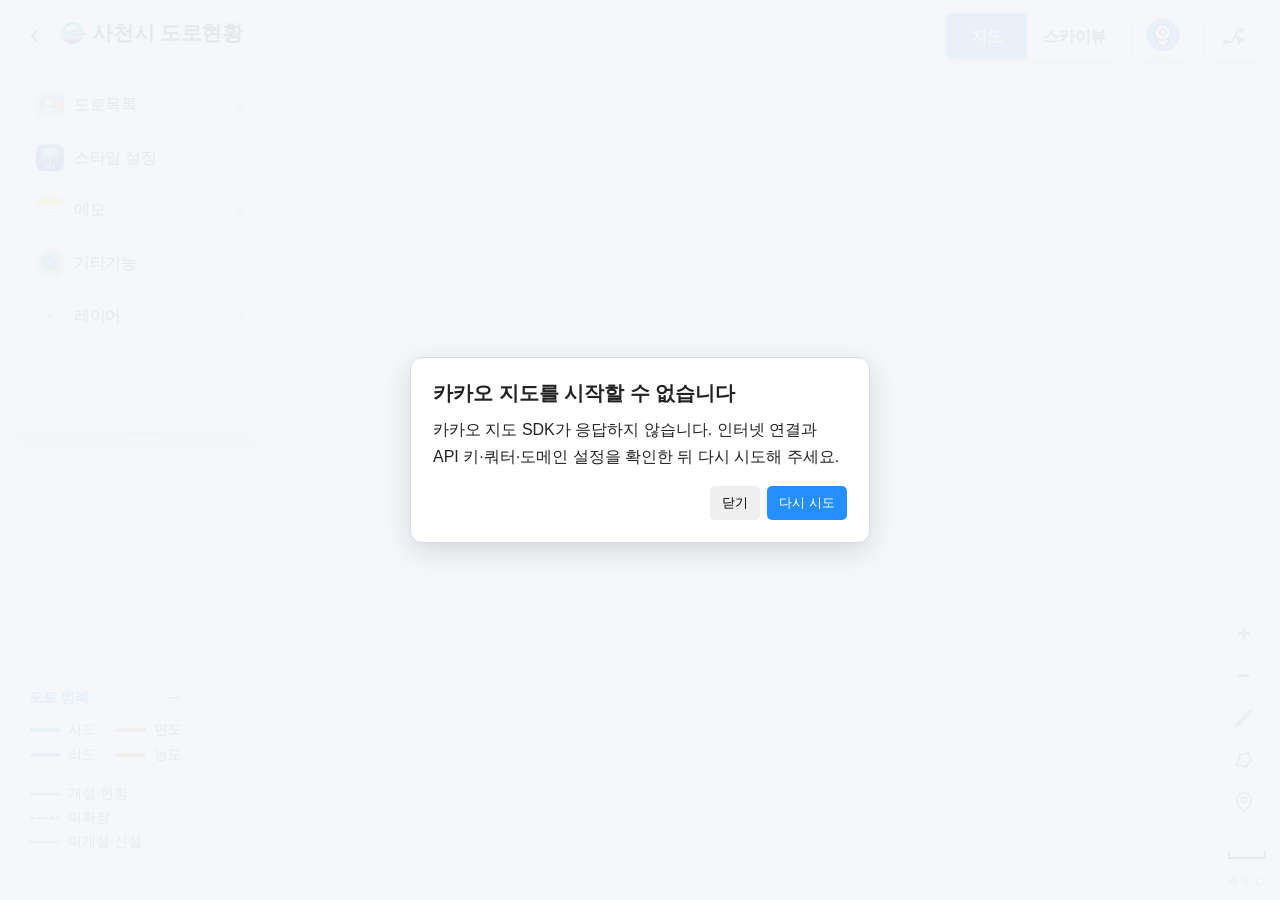
==== commit 0d5f7863: "Add lazy road-area layer menu with official data preparation pipeline" ====
--- a/index.html
+++ b/index.html
@@ -7,6 +7,10 @@
   <title>사천시 도로지도</title>
 
   <style>
+    #map path[style*="--road-dash-spacing:"] {
+      stroke-dasharray: var(--road-dash-spacing) !important;
+    }
+
     * {
       box-sizing: border-box;
       font-family: Arial, "Apple SD Gothic Neo", sans-serif;
@@ -7375,6 +7379,7 @@
 }
 </style>
 
+<style>.road-area-card{padding:16px;overflow:auto;font-size:14px;line-height:1.6}.road-area-toggle{display:flex;align-items:center;justify-content:space-between;gap:24px;font-weight:700;min-height:44px}.road-area-toggle input{width:24px;height:24px;accent-color:#007aff}.road-area-card p{color:#56616f}.road-area-card a{color:#0066cc}</style>
 </head>
 
 <body>
@@ -7392,6 +7397,15 @@
       const patterned = width > 0 && (dash === 0.5 ||
         (dash === 3 * width && gap === 4 * width) ||
         (dash === 2 * width && gap === 2 * width));
+      // Match the dash and dot spacing used by the Gyeongju road map.
+      const isDot = dash === 0.5;
+      const displayDash = isDot ? dash : 3 * width;
+      const displayGap = 4 * width - (isDot ? dash : 0);
+      const spacedPattern = patterned ? displayDash + "px, " + displayGap + "px" : "";
+      if (path.style.getPropertyValue("--road-dash-spacing") !== spacedPattern) {
+        if (spacedPattern) path.style.setProperty("--road-dash-spacing", spacedPattern);
+        else path.style.removeProperty("--road-dash-spacing");
+      }
       let outline = underlays.get(path);
 
       if (!patterned || !mapElement.contains(path)) {
@@ -7412,7 +7426,7 @@
       outline.style.stroke = "white";
       outline.style.strokeOpacity = "1";
       // Round caps extend into the gap by the stroke width.
-      outline.style.strokeWidth = Math.max(width, Math.min(width + 4, gap - 1)) + "px";
+      outline.style.strokeWidth = Math.max(width, Math.min(width + 4, displayGap - 1)) + "px";
       outline.style.pointerEvents = "none";
       if (outline.nextSibling !== path) path.before(outline);
     }
@@ -8049,7 +8063,7 @@
         },
 
         rural: {
-          file: "roads.geojson?v=20261111-status",
+          file: "roads.geojson?v=20261118-seopo312-removed",
           visible: true,
           shapes: [],
           labels: []
@@ -8113,6 +8127,8 @@
         }
       );
 
+      window.sacheonMap = map;
+      window.dispatchEvent(new Event("sacheon-map-ready"));
       map.setMapTypeId(kakao.maps.MapTypeId.ROADMAP);
 
 
@@ -13619,7 +13635,7 @@
         let lastError = null;
         for (const file of fileCandidates) {
           try {
-            const response = await fetch(encodeURI(file), { cache: "default" });
+            const response = await fetch(encodeURI(file), { cache: "no-cache" });
             if (!response.ok) throw new Error(file + " HTTP " + response.status);
             const data = await response.json();
             if (!data || data.type !== "FeatureCollection" || !Array.isArray(data.features)) {
@@ -18789,6 +18805,11 @@
   otherPage.id = "roadMenuOtherPage";
   otherPage.className = "road-menu-page";
 
+  const layersPage = document.createElement("div");
+  layersPage.id = "roadMenuLayersPage";
+  layersPage.className = "road-menu-page";
+  layersPage.innerHTML = '<div class="road-area-card"><label class="road-area-toggle" for="roadAreaToggle"><span>실폭도로</span><input id="roadAreaToggle" type="checkbox" role="switch" aria-describedby="roadAreaStatus"></label><p id="roadAreaStatus" role="status" aria-live="polite">꺼짐 · 확대 시 도로경계 면을 표시합니다.</p><small>국토지리정보원 · 브이월드 (CC BY)</small><p><a href="https://www.vworld.kr/dtmk/dtmk_ntads_s002.do?svcCde=MK&amp;dsId=30179" target="_blank" rel="noopener">공식 자료 안내</a></p></div>';
+
   const home = document.createElement("div");
   home.id = "roadMainMenuHome";
   home.className = "road-main-menu-home";
@@ -18840,11 +18861,13 @@
       '<span class="road-ios-chevron">›</span>' +
     '</button>';
 
+  home.insertAdjacentHTML("beforeend", '<button type="button" class="road-ios-menu-row" data-road-page="layers"><span class="road-ios-menu-left"><span class="road-ios-menu-icon" aria-hidden="true">▱</span><span class="road-ios-menu-text">레이어</span></span><span class="road-ios-chevron">›</span></button>');
   header.insertAdjacentElement("afterend", home);
   home.insertAdjacentElement("afterend", roadPage);
   roadPage.insertAdjacentElement("afterend", stylePage);
   stylePage.insertAdjacentElement("afterend", memoPage);
   memoPage.insertAdjacentElement("afterend", otherPage);
+  otherPage.insertAdjacentElement("afterend", layersPage);
 
   async function renderMemoMenu() {
     const list = document.getElementById("roadMenuMemoList");
@@ -18936,6 +18959,7 @@
     stylePage.classList.remove("active");
     memoPage.classList.remove("active");
     otherPage.classList.remove("active");
+    layersPage.classList.remove("active");
     backBtn.style.display = "inline-flex";
     backBtn.dataset.rootMenu = "1";
     title.innerHTML = '<img class="sacheon-city-symbol" src="[data-uri]" alt="" aria-hidden="true"><span>사천시 도로현황</span>';
@@ -18950,8 +18974,9 @@
     stylePage.classList.toggle("active", name === "style");
     memoPage.classList.toggle("active", name === "memos");
     otherPage.classList.toggle("active", name === "other");
+    layersPage.classList.toggle("active", name === "layers");
     backBtn.style.display = "inline-flex";
-    title.textContent = name === "memos"
+    title.textContent = name === "layers" ? "레이어" : name === "memos"
       ? "메모"
       : name === "style"
         ? "스타일 설정"
@@ -19029,6 +19054,8 @@
   panel.dataset.mainMenuReady = "1";
 })();
 </script>
+
+<script src="road-area-layer.js?v=1"></script>
 
 <script>
 (function() {
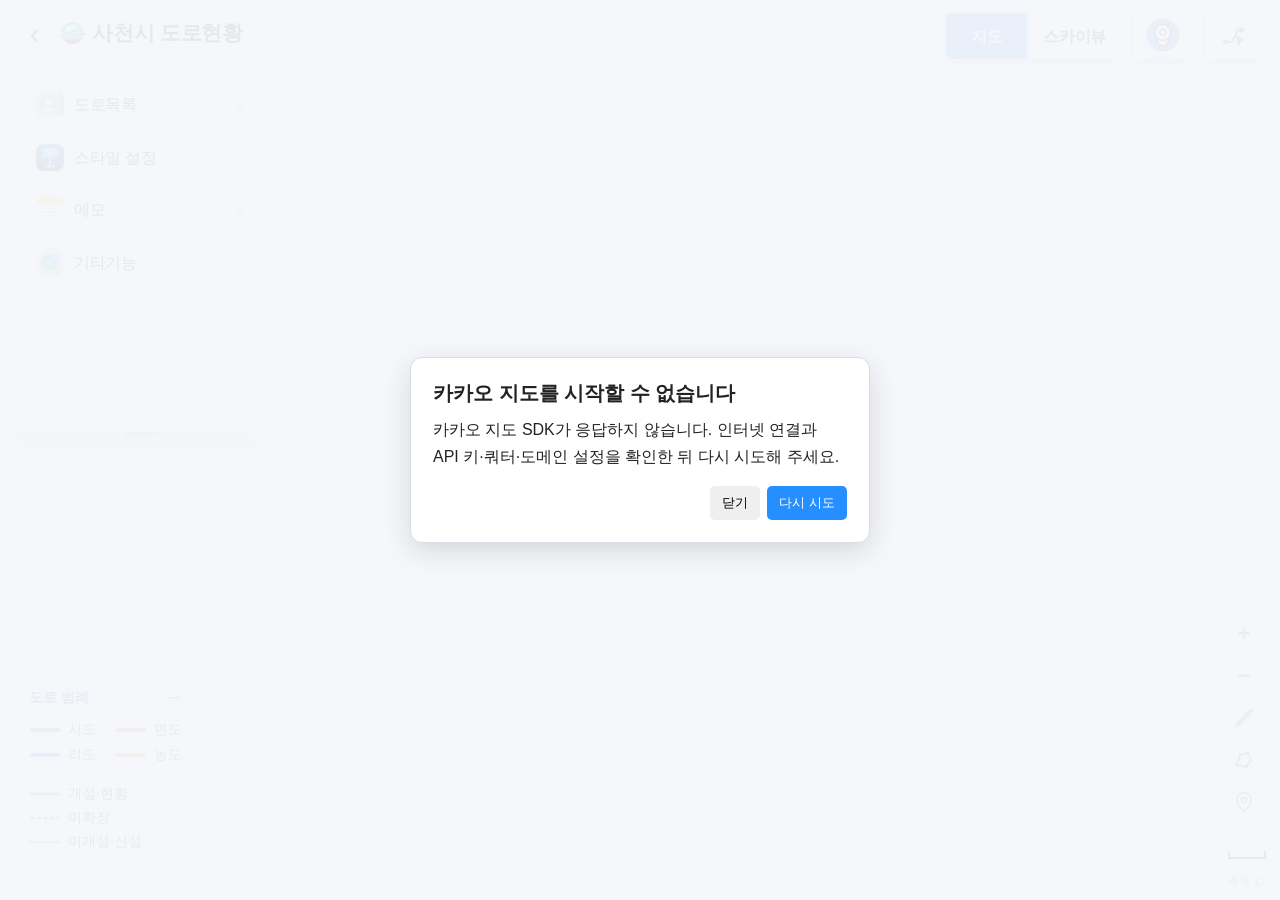
==== commit c549e149: "Remove experimental layers and restore original road map" ====
--- a/index.html
+++ b/index.html
@@ -7379,7 +7379,6 @@
 }
 </style>
 
-<style>.road-area-card{padding:16px;overflow:auto;font-size:14px;line-height:1.6}.road-area-toggle{display:flex;align-items:center;justify-content:space-between;gap:24px;font-weight:700;min-height:44px}.road-area-toggle input{width:24px;height:24px;accent-color:#007aff}.road-area-card p{color:#56616f}.road-area-card a{color:#0066cc}</style>
 </head>
 
 <body>
@@ -8127,8 +8126,6 @@
         }
       );
 
-      window.sacheonMap = map;
-      window.dispatchEvent(new Event("sacheon-map-ready"));
       map.setMapTypeId(kakao.maps.MapTypeId.ROADMAP);
 
 
@@ -18805,11 +18802,6 @@
   otherPage.id = "roadMenuOtherPage";
   otherPage.className = "road-menu-page";
 
-  const layersPage = document.createElement("div");
-  layersPage.id = "roadMenuLayersPage";
-  layersPage.className = "road-menu-page";
-  layersPage.innerHTML = '<div class="road-area-card"><label class="road-area-toggle" for="roadAreaToggle"><span>실폭도로</span><input id="roadAreaToggle" type="checkbox" role="switch" aria-describedby="roadAreaStatus"></label><p id="roadAreaStatus" role="status" aria-live="polite">꺼짐 · 확대 시 도로경계 면을 표시합니다.</p><small>국토지리정보원 · 브이월드 (CC BY)</small><p><a href="https://www.vworld.kr/dtmk/dtmk_ntads_s002.do?svcCde=MK&amp;dsId=30179" target="_blank" rel="noopener">공식 자료 안내</a></p></div>';
-
   const home = document.createElement("div");
   home.id = "roadMainMenuHome";
   home.className = "road-main-menu-home";
@@ -18861,13 +18853,11 @@
       '<span class="road-ios-chevron">›</span>' +
     '</button>';
 
-  home.insertAdjacentHTML("beforeend", '<button type="button" class="road-ios-menu-row" data-road-page="layers"><span class="road-ios-menu-left"><span class="road-ios-menu-icon" aria-hidden="true">▱</span><span class="road-ios-menu-text">레이어</span></span><span class="road-ios-chevron">›</span></button>');
   header.insertAdjacentElement("afterend", home);
   home.insertAdjacentElement("afterend", roadPage);
   roadPage.insertAdjacentElement("afterend", stylePage);
   stylePage.insertAdjacentElement("afterend", memoPage);
   memoPage.insertAdjacentElement("afterend", otherPage);
-  otherPage.insertAdjacentElement("afterend", layersPage);
 
   async function renderMemoMenu() {
     const list = document.getElementById("roadMenuMemoList");
@@ -18959,7 +18949,6 @@
     stylePage.classList.remove("active");
     memoPage.classList.remove("active");
     otherPage.classList.remove("active");
-    layersPage.classList.remove("active");
     backBtn.style.display = "inline-flex";
     backBtn.dataset.rootMenu = "1";
     title.innerHTML = '<img class="sacheon-city-symbol" src="[data-uri]" alt="" aria-hidden="true"><span>사천시 도로현황</span>';
@@ -18974,9 +18963,8 @@
     stylePage.classList.toggle("active", name === "style");
     memoPage.classList.toggle("active", name === "memos");
     otherPage.classList.toggle("active", name === "other");
-    layersPage.classList.toggle("active", name === "layers");
     backBtn.style.display = "inline-flex";
-    title.textContent = name === "layers" ? "레이어" : name === "memos"
+    title.textContent = name === "memos"
       ? "메모"
       : name === "style"
         ? "스타일 설정"
@@ -19054,8 +19042,6 @@
   panel.dataset.mainMenuReady = "1";
 })();
 </script>
-
-<script src="road-area-layer.js?v=1"></script>
 
 <script>
 (function() {
